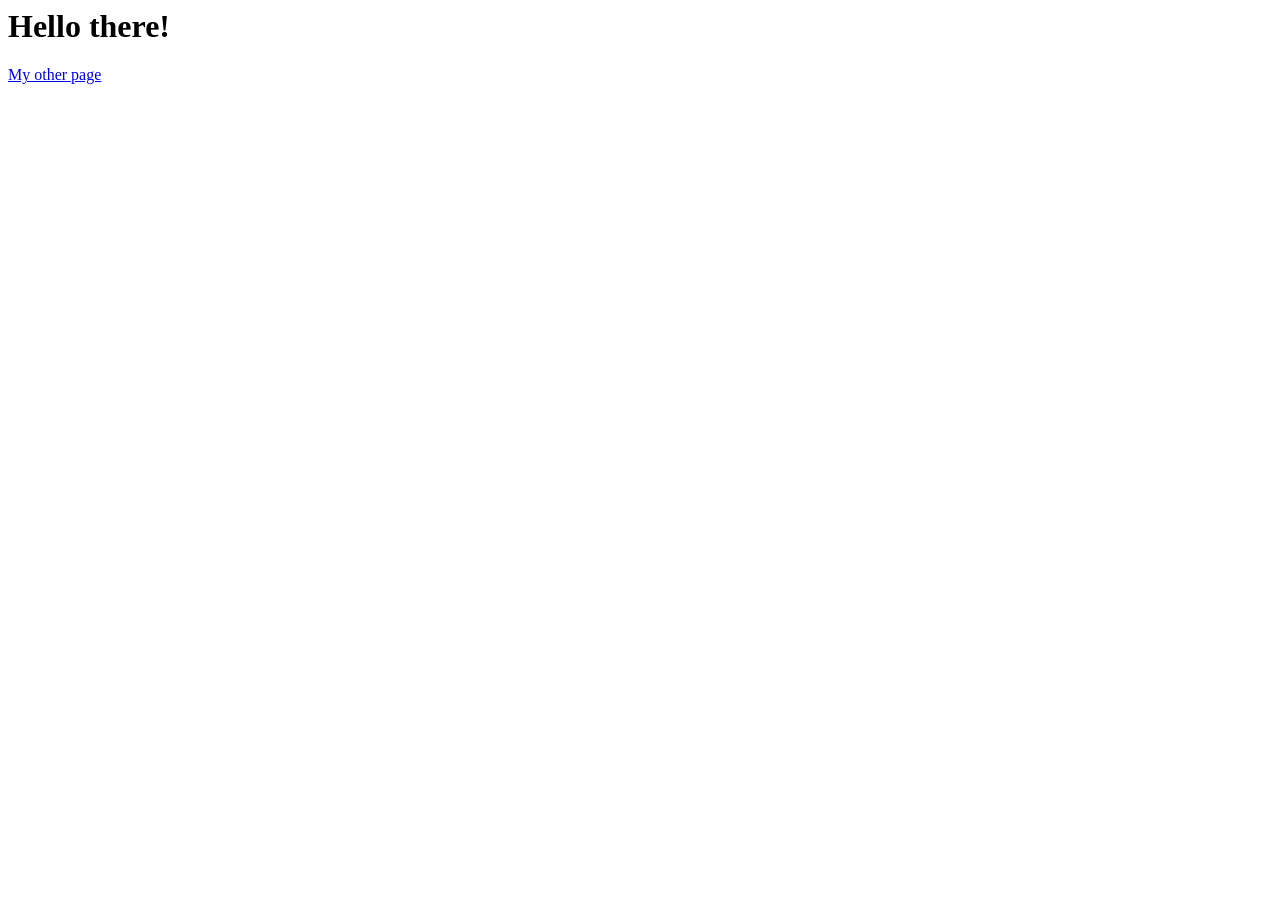
==== index.html @ 3dfb9816 "Initial commit" ====
<html>
  <head>
    <meta charset="UTF-8">
    <script src="script.js"></script>
    <!-- <link rel="stylesheet" type="text/css" href="styles.css"> -->
  </head>
  <body>
    <h1>Hello there!</h1>
    <a href="/me.html">My other page</a>
  </body>
</html>
---- styles.css ----
body {
  background: orange;
}
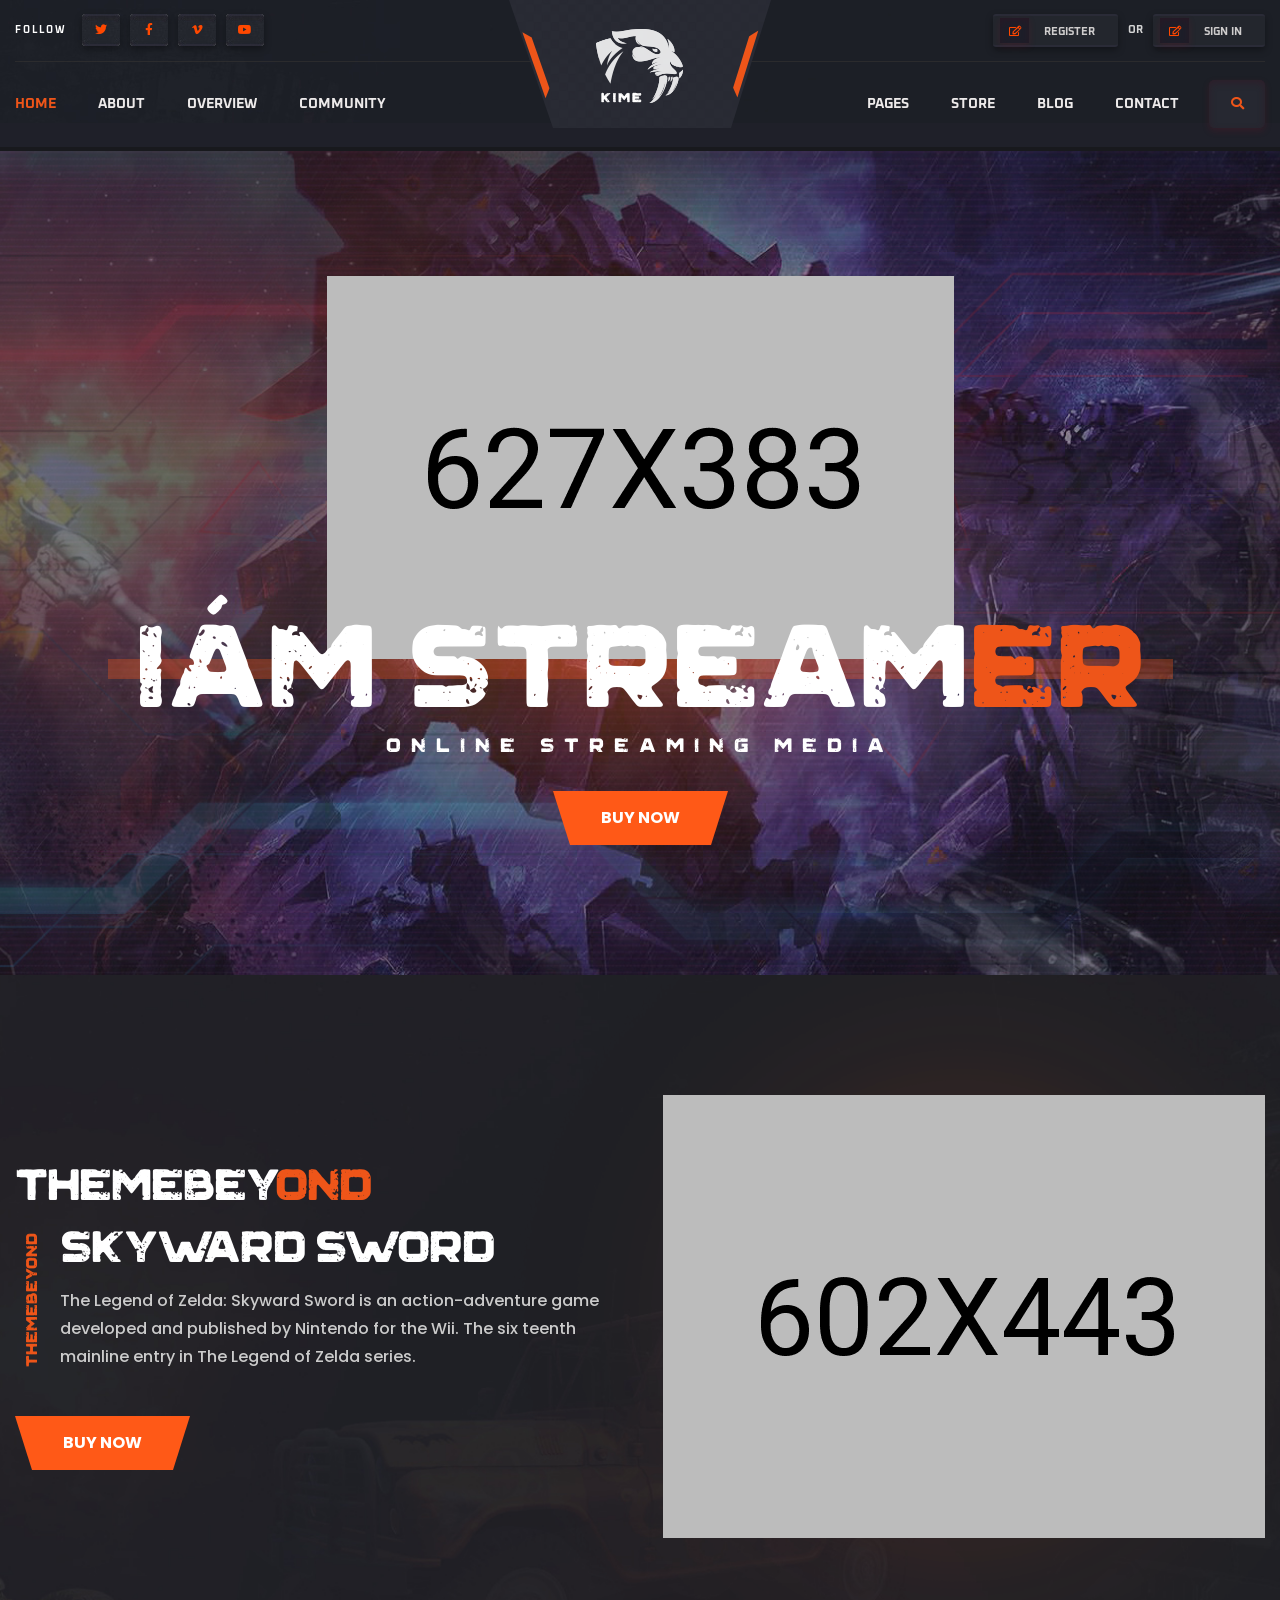
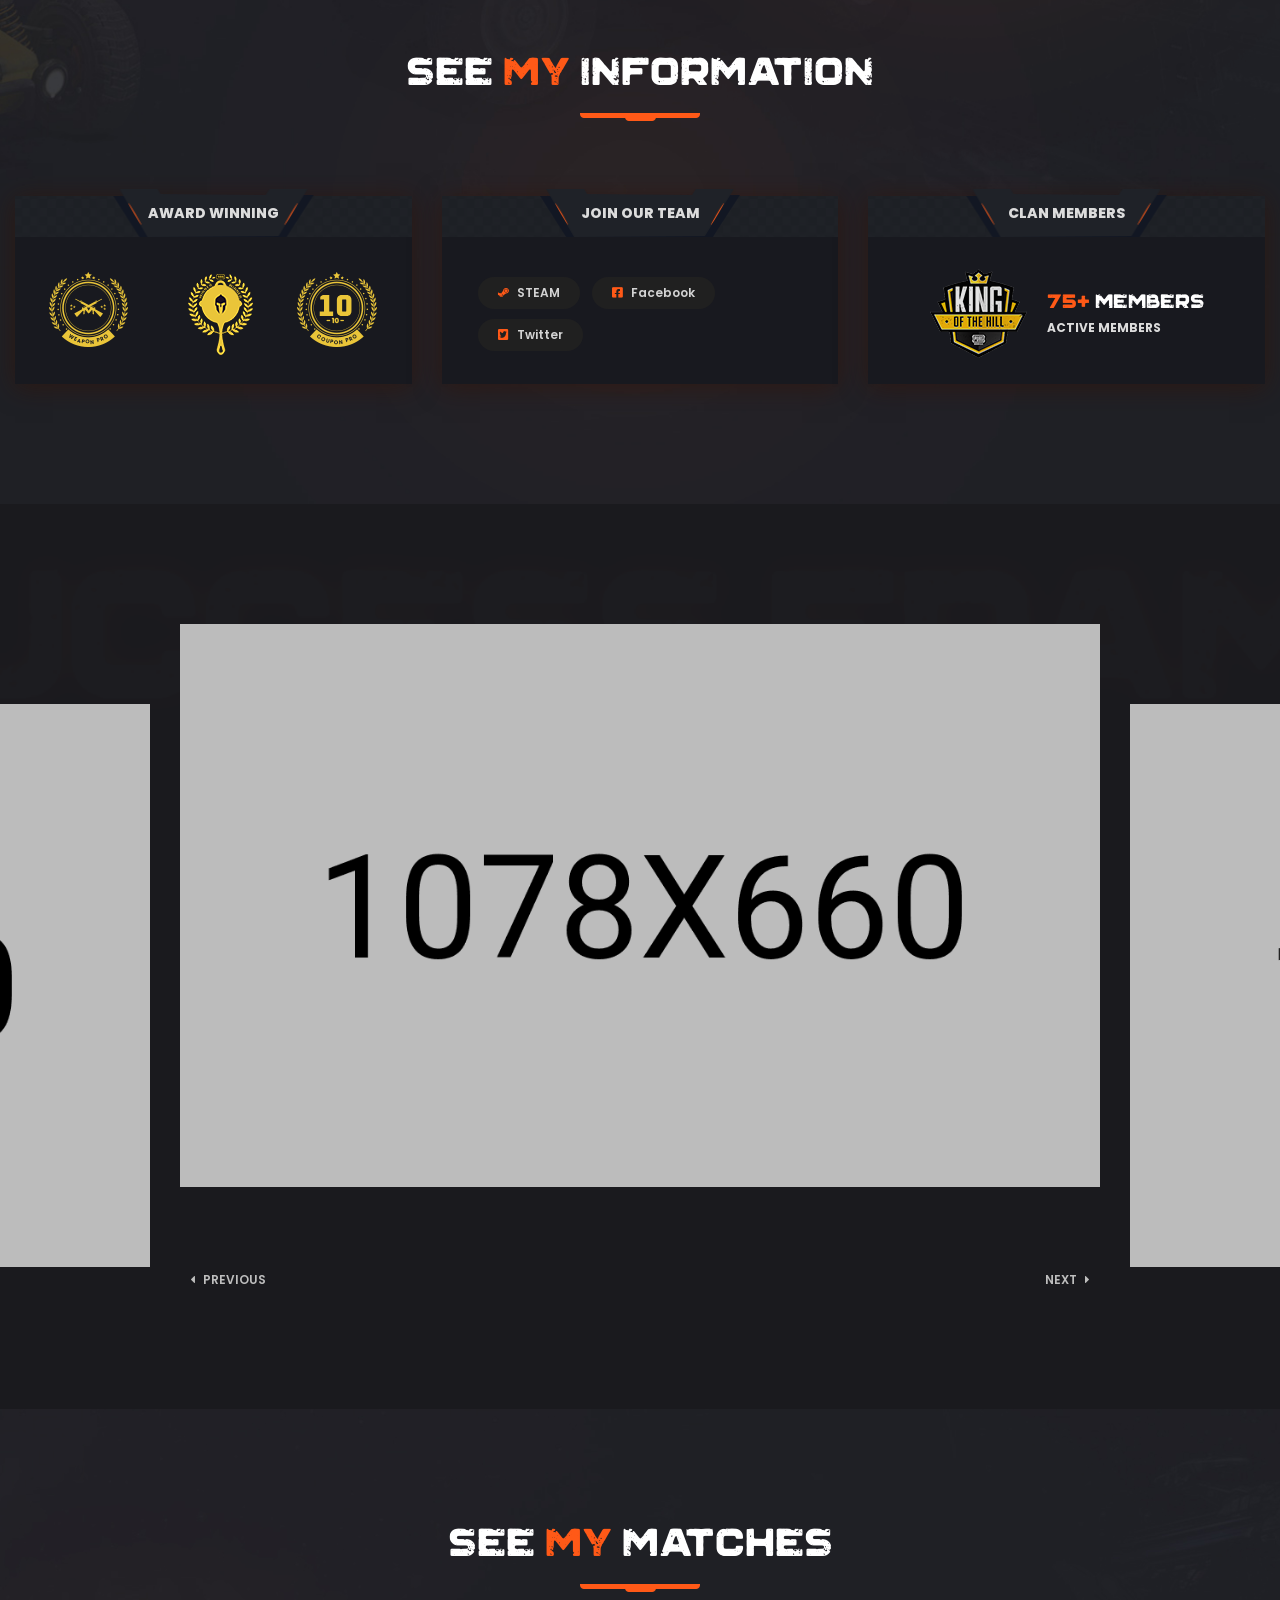
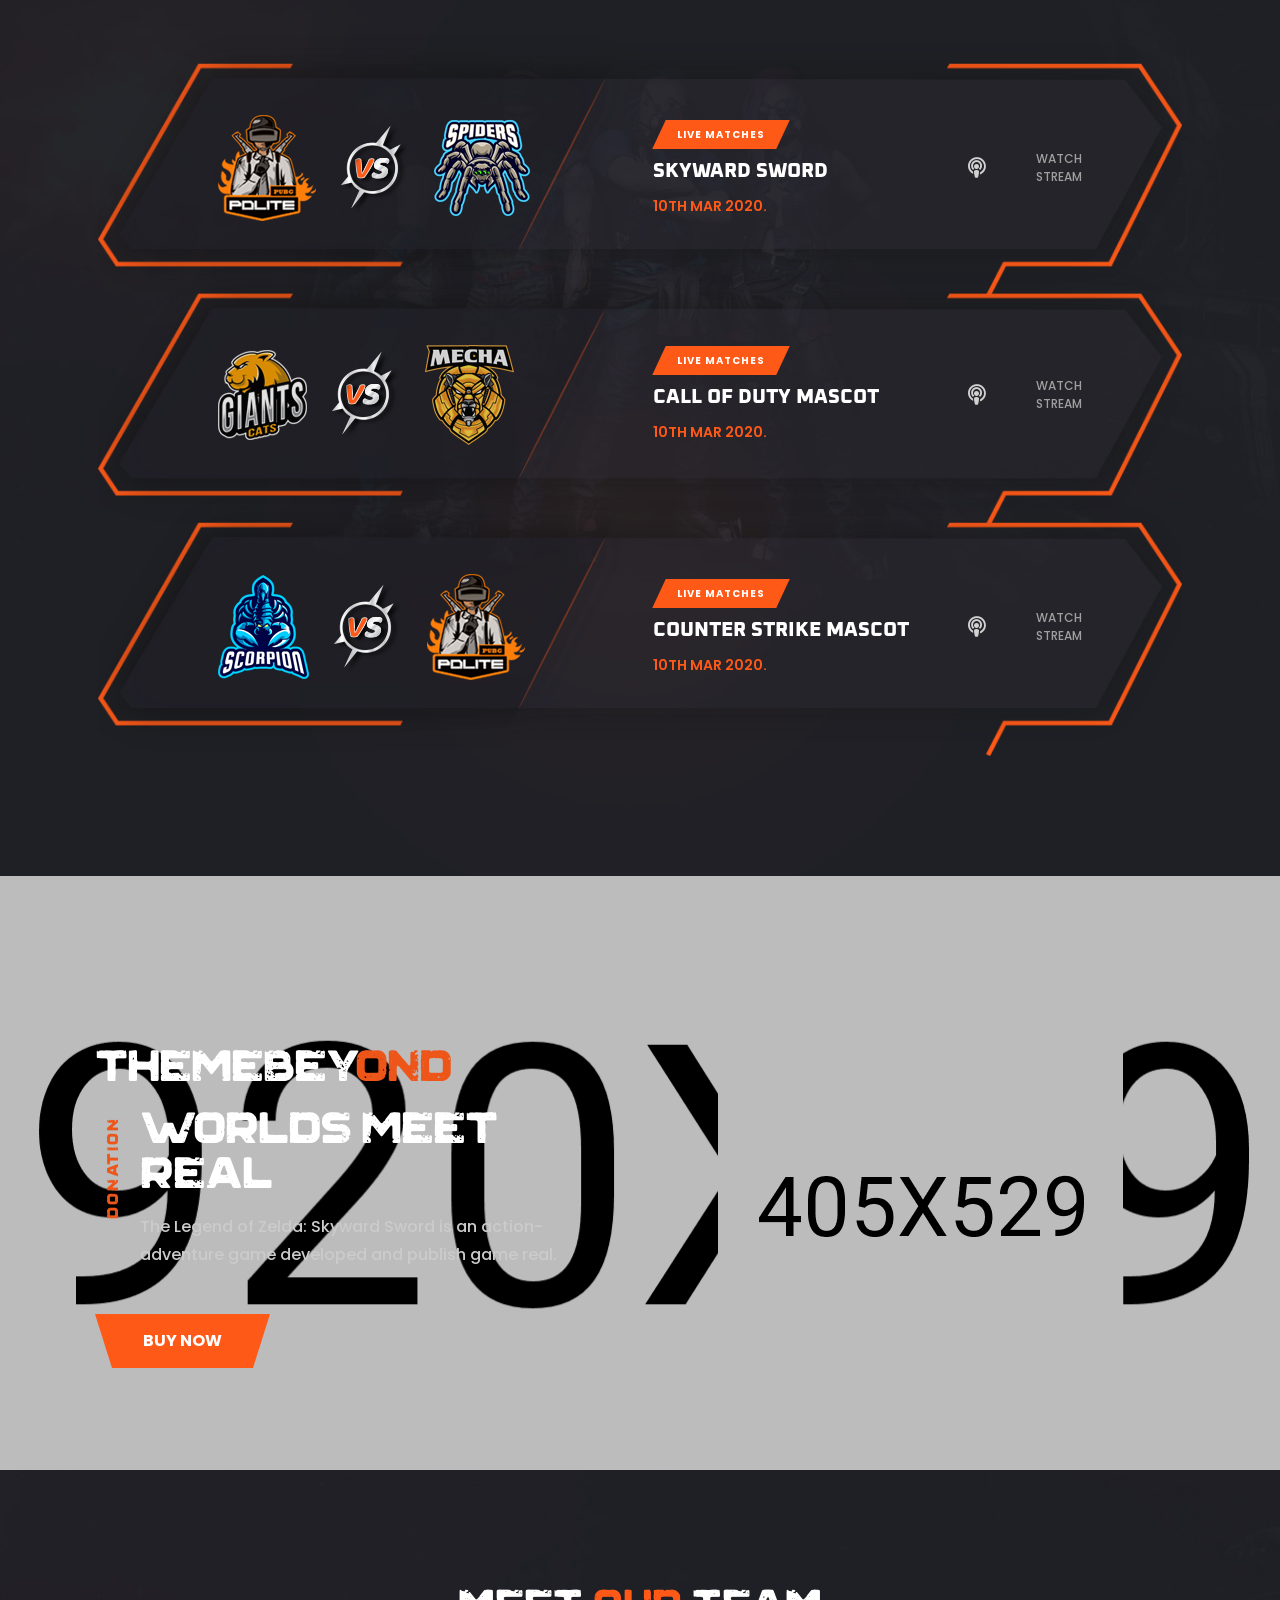
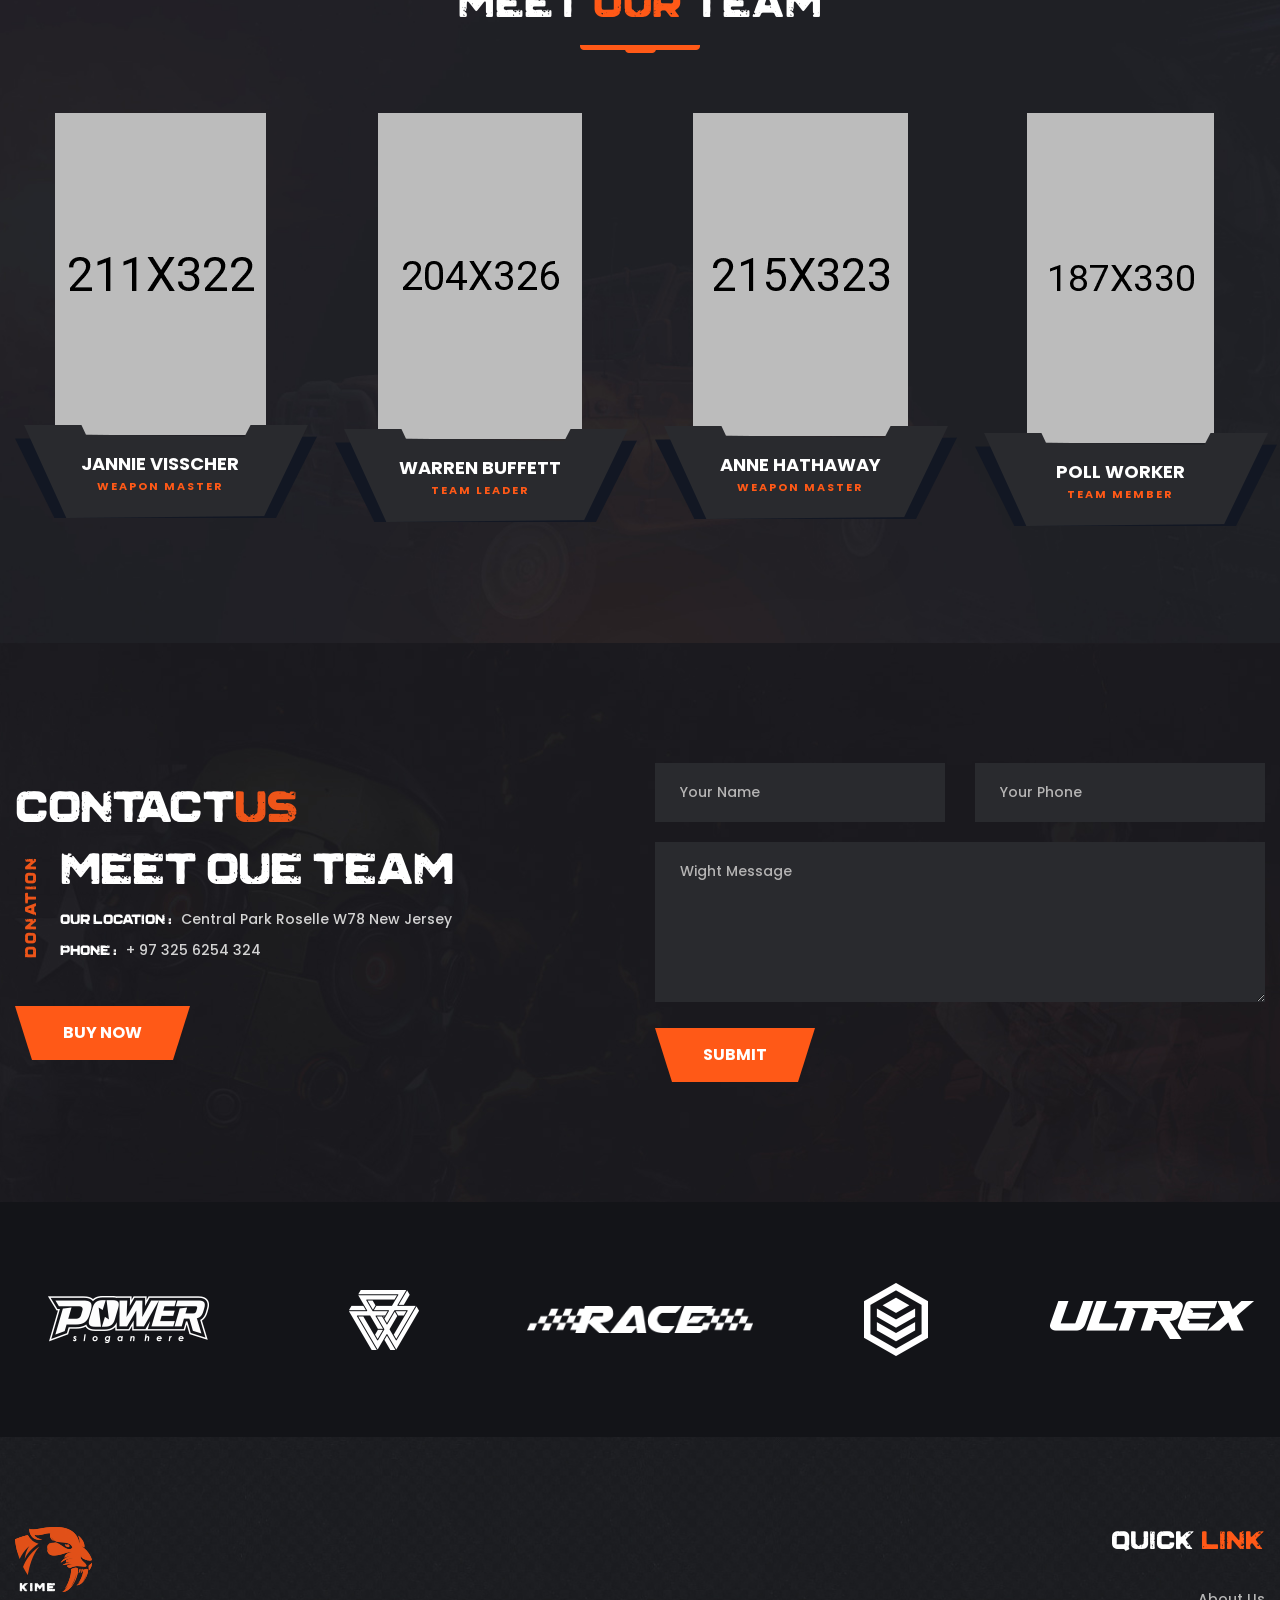
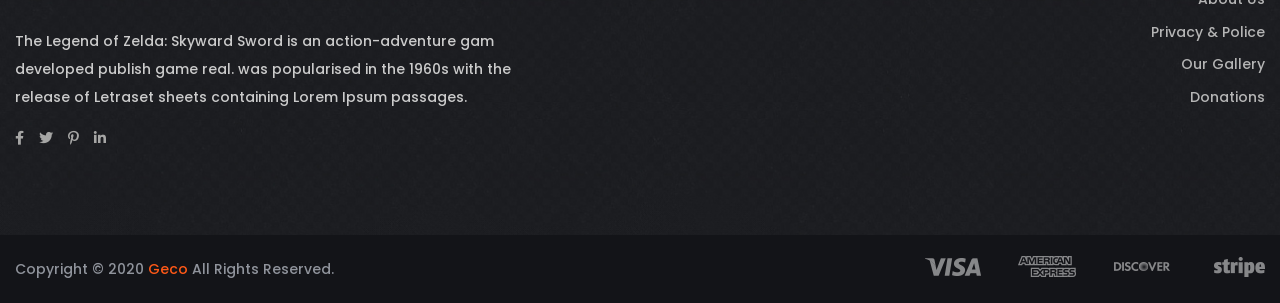
==== commit 5a8a5ac7: "1 file modified" ====
--- a/index.html
+++ b/index.html
@@ -1,11 +1,687 @@
-<html>
-  <head>
-    <meta charset="UTF-8">
-    <script src="script.js"></script>
-    <!-- <link rel="stylesheet" type="text/css" href="styles.css"> -->
-  </head>
-  <body>
-    <h1>Hello there!</h1>
-    <a href="/me.html">My other page</a>
-  </body>
-</html>+<!doctype html>
+<html class="no-js" lang="en">
+    <head>
+        <meta charset="utf-8">
+        <meta http-equiv="x-ua-compatible" content="ie=edge">
+        <title>Geco - eSports Gaming HTML5 Template</title>
+        <meta name="description" content="">
+        <meta name="viewport" content="width=device-width, initial-scale=1">
+
+		<link rel="shortcut icon" type="image/x-icon" href="img/favicon.png">
+        <!-- Place favicon.ico in the root directory -->
+
+		<!-- CSS here -->
+        <link rel="stylesheet" href="/css/bootstrap.min.css">
+        <link rel="stylesheet" href="css/animate.min.css">
+        <link rel="stylesheet" href="css/magnific-popup.css">
+        <link rel="stylesheet" href="css/fontawesome-all.min.css">
+        <link rel="stylesheet" href="css/odometer.css">
+        <link rel="stylesheet" href="css/aos.css">
+        <link rel="stylesheet" href="css/owl.carousel.min.css">
+        <link rel="stylesheet" href="css/meanmenu.css">
+        <link rel="stylesheet" href="css/slick.css">
+        <link rel="stylesheet" href="css/default.css">
+        <link rel="stylesheet" href="css/style.css">
+        <link rel="stylesheet" href="css/responsive.css">
+    </head>
+    <body>
+
+        <!-- preloader -->
+        <div id="preloader">
+            <div id="loading-center">
+                <div id="loading-center-absolute">
+                    <img src="/img/icon/preloader.svg" alt="">
+                </div>
+            </div>
+        </div>
+        <!-- preloader-end -->
+
+        <!-- header-area -->
+        <header class="third-header-bg">
+            <div class="bg"></div>
+            <div class="container custom-container">
+                <div class="header-top-area t-header-top-area d-none d-lg-block">
+                    <div class="row">
+                        <div class="col-sm-6">
+                            <div class="header-top-social">
+                                <ul>
+                                    <li>Follow</li>
+                                    <li><a href="#"><i class="fab fa-twitter"></i></a></li>
+                                    <li><a href="#"><i class="fab fa-facebook-f"></i></a></li>
+                                    <li><a href="#"><i class="fab fa-vimeo-v"></i></a></li>
+                                    <li><a href="#"><i class="fab fa-youtube"></i></a></li>
+                                </ul>
+                            </div>
+                        </div>
+                        <div class="col-sm-6">
+                            <div class="header-top-login">
+                                <ul>
+                                    <li><a href="#"><i class="far fa-edit"></i>Register</a></li>
+                                    <li class="or">or</li>
+                                    <li><a href="#"><i class="far fa-edit"></i>sign in</a></li>
+                                </ul>
+                            </div>
+                        </div>
+                    </div>
+                </div>
+            </div>
+            <div id="sticky-header">
+                <div class="container custom-container">
+                    <div class="row">
+                        <div class="col-12">
+                            <div class="main-menu menu-style-two">
+                                <nav>
+                                    <div class="logo d-block d-lg-none">
+                                        <a href="index-4.html"><img src="img/logo/logo.png" alt="Logo"></a>
+                                    </div>
+                                    <div class="navbar-wrap d-none d-lg-flex">
+                                        <ul class="left">
+                                            <li class="show"><a href="#">Home</a>
+                                                <ul class="submenu">
+                                                    <li><a href="index-2.html">Home One</a></li>
+                                                    <li class="active"><a href="index-3.html">Home Two</a></li>
+                                                    <li><a href="index-4.html">Home Three</a></li>
+                                                    <li><a href="index.html">Home Four</a></li>
+                                                    <li><a href="index-5.html">Home Five</a></li>
+                                                    <li><a href="index-6.html">Home Six</a></li>
+                                                    <li><a href="index-7.html">Home Seven</a></li>
+                                                </ul>
+                                            </li>
+                                            <li><a href="about-us.html">About</a></li>
+                                            <li><a href="game-overview.html">Overview</a></li>
+                                            <li><a href="community.html">Community</a></li>
+                                        </ul>
+                                        <div class="logo">
+                                            <a href="index-3.html"><img src="img/logo/h3_logo.png" alt="Logo"></a>
+                                        </div>
+                                        <ul class="right">
+                                            <li><a href="#">Pages</a>
+                                                <ul class="submenu">
+                                                    <li><a href="upcoming-games.html">Upcoming Games</a></li>
+                                                    <li><a href="game-single.html">Game Single</a></li>
+                                                </ul>
+                                            </li>
+                                            <li><a href="shop.html">Store</a></li>
+                                            <li><a href="#">Blog</a>
+                                                <ul class="submenu">
+                                                    <li><a href="blog.html">News Page</a></li>
+                                                    <li><a href="blog-details.html">News Details</a></li>
+                                                </ul>
+                                            </li>
+                                            <li><a href="contact.html">contact</a></li>
+                                        </ul>
+                                    </div>
+                                    <div class="header-action">
+                                        <ul>
+                                            <li class="header-search"><a href="#" data-toggle="modal" data-target="#search-modal"><i class="fas fa-search"></i></a></li>
+                                        </ul>
+                                    </div>
+                                </nav>
+                            </div>
+                            <div class="mobile-menu-wrap d-block d-lg-none">
+                                <nav>
+                                    <div id="mobile-menu" class="navbar-wrap">
+                                        <ul>
+                                            <li class="show"><a href="#">Home</a>
+                                                <ul class="submenu">
+                                                    <li><a href="index-2.html">Home One</a></li>
+                                                    <li><a href="index-3.html">Home Two</a></li>
+                                                    <li><a href="index-4.html">Home Three</a></li>
+                                                    <li><a href="index.html">Home Four</a></li>
+                                                    <li><a href="index-5.html">Home Five</a></li>
+                                                    <li><a href="index-6.html">Home Six</a></li>
+                                                    <li><a href="index-7.html">Home Seven</a></li>
+                                                </ul>
+                                            </li>
+                                            <li><a href="about-us.html">About</a></li>
+                                            <li><a href="game-overview.html">Overview</a></li>
+                                            <li><a href="community.html">Community</a></li>
+                                            <li><a href="#">Pages</a>
+                                                <ul class="submenu">
+                                                    <li><a href="upcoming-games.html">Upcoming Games</a></li>
+                                                    <li><a href="game-single.html">Game Single</a></li>
+                                                </ul>
+                                            </li>
+                                            <li><a href="shop.html">Store</a></li>
+                                            <li><a href="#">Blog</a>
+                                                <ul class="submenu">
+                                                    <li><a href="blog.html">News Page</a></li>
+                                                    <li><a href="blog-details.html">News Details</a></li>
+                                                </ul>
+                                            </li>
+                                            <li><a href="contact.html">contact</a></li>
+                                        </ul>
+                                    </div>
+                                </nav>
+                            </div>
+                            <div class="mobile-menu"></div>
+                        </div>
+                        <!-- Modal Search -->
+                        <div class="modal fade" id="search-modal" tabindex="-1" role="dialog" aria-hidden="true">
+                            <div class="modal-dialog" role="document">
+                                <div class="modal-content">
+                                    <form>
+                                        <input type="text" placeholder="Search here...">
+                                        <button><i class="fa fa-search"></i></button>
+                                    </form>
+                                </div>
+                            </div>
+                        </div>
+                    </div>
+                </div>
+            </div>
+            <div class="header-bottom-bg"></div>
+        </header>
+        <!-- header-area-end -->
+
+        <!-- main-area -->
+        <main>
+
+            <!-- slider-area -->
+            <section class="third-banner-bg">
+                <div class="container custom-container">
+                    <div class="row">
+                        <div class="col-12">
+                            <div class="third-banner-img wow bounceInDown" data-wow-delay=".2s">
+                                <img src="img/slider/third_banner_img.png" alt="">
+                            </div>
+                            <div class="third-banner-content text-center wow bounceInUp" data-wow-delay=".2s">
+                                <h2>iám stream<span>er</span></h2>
+                                <h6>online streaming media</h6>
+                                <a href="#" class="btn rotated-btn">buy Now</a>
+                            </div>
+                        </div>
+                    </div>
+                </div>
+            </section>
+            <!-- slider-area-end -->
+
+            <!-- third-about-area -->
+            <section class="third-about-area third-about-bg pt-120 pb-90">
+                <div class="container custom-container">
+                    <div class="row align-items-center">
+                        <div class="col-lg-6 order-0 order-lg-2">
+                            <div class="third-about-img text-right position-relative">
+                                <img src="img/images/third_about_img.png" class="main-img" alt="">
+                                <img src="img/images/third_about_img_shadow.png" class="shadow" alt="">
+                            </div>
+                        </div>
+                        <div class="col-lg-6">
+                            <div class="third-about-content">
+                                <div class="third-title-style">
+                                    <h2>themebey<span>ond</span></h2>
+                                    <div class="inner">
+                                        <h2>skyward sword</h2>
+                                        <h6 class="vertical-title">themebeyond</h6>
+                                        <p>The Legend of Zelda: Skyward Sword is an action-adventure game developed and published by Nintendo for the Wii. The six
+                                        teenth mainline entry in The Legend of Zelda series.</p>
+                                    </div>
+                                    <a href="#" class="btn rotated-btn">buy Now</a>
+                                </div>
+                            </div>
+                        </div>
+                    </div>
+                    <div class="see-my-info-wrap pt-110">
+                        <div class="row">
+                            <div class="col-12">
+                                <div class="third-section-title text-center mb-75">
+                                    <h2>see <span>my</span> information</h2>
+                                </div>
+                            </div>
+                        </div>
+                        <div class="row justify-content-center">
+                            <div class="col-xl-4 col-lg-6 col-sm-8">
+                                <div class="my-info-box mb-30">
+                                    <div class="my-info-box-top">
+                                        <h6>award winning</h6>
+                                        <img src="img/bg/my_info_box_hover.png" alt="" class="info-box-top-hover">
+                                    </div>
+                                    <div class="my-info-box-content">
+                                        <div class="mt-award">
+                                            <img src="img/images/about_award.png" alt="">
+                                        </div>
+                                    </div>
+                                </div>
+                            </div>
+                            <div class="col-xl-4 col-lg-6 col-sm-8">
+                                <div class="my-info-box mb-30">
+                                    <div class="my-info-box-top">
+                                        <h6>join our team</h6>
+                                        <img src="img/bg/my_info_box_hover.png" alt="" class="info-box-top-hover">
+                                    </div>
+                                    <div class="my-info-box-content">
+                                        <div class="my-info-social">
+                                            <ul>
+                                                <li><a href="#"><i class="fab fa-steam-symbol"></i> STEAM</a></li>
+                                                <li><a href="#"><i class="fab fa-facebook-square"></i> Facebook</a></li>
+                                                <li><a href="#"><i class="fab fa-twitter-square"></i> Twitter</a></li>
+                                            </ul>
+                                        </div>
+                                    </div>
+                                </div>
+                            </div>
+                            <div class="col-xl-4 col-lg-6 col-sm-8">
+                                <div class="my-info-box mb-30">
+                                    <div class="my-info-box-top">
+                                        <h6>clan members</h6>
+                                        <img src="img/bg/my_info_box_hover.png" alt="" class="info-box-top-hover">
+                                    </div>
+                                    <div class="my-info-box-content">
+                                        <div class="my-clan-wrap">
+                                            <div class="clan-logo">
+                                                <img src="img/images/clan_logo.png" alt="">
+                                            </div>
+                                            <div class="my-clan-info">
+                                                <h4><span>75+</span> members</h4>
+                                                <span>active Members</span>
+                                            </div>
+                                        </div>
+                                    </div>
+                                </div>
+                            </div>
+                        </div>
+                    </div>
+                </div>
+            </section>
+            <!-- third-about-area-end -->
+
+            <!-- game-gallery-area -->
+            <div class="game-gallery-area position-relative">
+                <div class="game-gallery-bg"></div>
+                <div class="container-fluid p-0 fix">
+                    <div class="row game-gallery-active">
+                        <div class="col-12">
+                            <div class="game-gallery-item">
+                                <img src="img/images/game_gallery_01.png" alt="">
+                            </div>
+                        </div>
+                        <div class="col-12">
+                            <div class="game-gallery-item">
+                                <img src="img/images/game_gallery_02.png" alt="">
+                            </div>
+                        </div>
+                        <div class="col-12">
+                            <div class="game-gallery-item">
+                                <img src="img/images/game_gallery_03.png" alt="">
+                            </div>
+                        </div>
+                        <div class="col-12">
+                            <div class="game-gallery-item">
+                                <img src="img/images/game_gallery_04.png" alt="">
+                            </div>
+                        </div>
+                    </div>
+                </div>
+                <div class="slider-nav"></div>
+            </div>
+            <!-- game-gallery-area-end -->
+
+            <!-- my-match-area -->
+            <section class="my-match-area my-match-bg pb-120">
+                <div class="container custom-container">
+                    <div class="row">
+                        <div class="col-12">
+                            <div class="third-section-title text-center mb-75">
+                                <h2>see <span>my</span> MATCHES</h2>
+                            </div>
+                        </div>
+                    </div>
+                    <div class="row">
+                        <div class="col-12">
+                            <div class="my-match-wrap">
+                                <div class="my-match-box-wrap wow fadeInDown" data-wow-delay=".2s">
+                                    <img src="img/bg/my_match_box.png" alt="" class="match-box-bg">
+                                    <ul>
+                                        <li>
+                                            <div class="my-match-team">
+                                                <div class="team-one">
+                                                    <a href="#"><img src="img/team/my_match_clan01.png" alt=""></a>
+                                                </div>
+                                                <div class="vs">
+                                                    <img src="img/team/match_vs02.png" alt="">
+                                                </div>
+                                                <div class="team-one">
+                                                    <a href="#"><img src="img/team/my_match_clan02.png" alt=""></a>
+                                                </div>
+                                            </div>
+                                        </li>
+                                        <li>
+                                            <div class="my-match-info">
+                                                <a href="https://www.twitch.tv/shroud" target="_blank" class="live-btn">Live MATCHES</a>
+                                                <h5>skyward sword</h5>
+                                                <span>10th Mar 2020.</span>
+                                            </div>
+                                        </li>
+                                        <li>
+                                            <a href="https://www.twitch.tv/shroud" target="_blank" class="watch-stream"><i class="fas fa-podcast"></i> watch stream</a>
+                                        </li>
+                                    </ul>
+                                </div>
+                                <div class="my-match-box-wrap wow fadeInDown" data-wow-delay=".4s">
+                                    <img src="img/bg/my_match_box.png" alt="" class="match-box-bg">
+                                    <ul>
+                                        <li>
+                                            <div class="my-match-team">
+                                                <div class="team-one">
+                                                    <a href="#"><img src="img/team/my_match_clan03.png" alt=""></a>
+                                                </div>
+                                                <div class="vs">
+                                                    <img src="img/team/match_vs02.png" alt="">
+                                                </div>
+                                                <div class="team-one">
+                                                    <a href="#"><img src="img/team/my_match_clan04.png" alt=""></a>
+                                                </div>
+                                            </div>
+                                        </li>
+                                        <li>
+                                            <div class="my-match-info">
+                                                <a href="https://www.twitch.tv/shroud" target="_blank" class="live-btn">Live MATCHES</a>
+                                                <h5>Call Of Duty Mascot</h5>
+                                                <span>10th Mar 2020.</span>
+                                            </div>
+                                        </li>
+                                        <li>
+                                            <a href="https://www.twitch.tv/shroud" target="_blank" class="watch-stream"><i class="fas fa-podcast"></i> watch stream</a>
+                                        </li>
+                                    </ul>
+                                </div>
+                                <div class="my-match-box-wrap wow fadeInDown" data-wow-delay=".6s">
+                                    <img src="img/bg/my_match_box.png" alt="" class="match-box-bg">
+                                    <ul>
+                                        <li>
+                                            <div class="my-match-team">
+                                                <div class="team-one">
+                                                    <a href="#"><img src="img/team/my_match_clan05.png" alt=""></a>
+                                                </div>
+                                                <div class="vs">
+                                                    <img src="img/team/match_vs02.png" alt="">
+                                                </div>
+                                                <div class="team-one">
+                                                    <a href="#"><img src="img/team/my_match_clan06.png" alt=""></a>
+                                                </div>
+                                            </div>
+                                        </li>
+                                        <li>
+                                            <div class="my-match-info">
+                                                <a href="https://www.twitch.tv/shroud" target="_blank" class="live-btn">Live MATCHES</a>
+                                                <h5>Counter Strike Mascot</h5>
+                                                <span>10th Mar 2020.</span>
+                                            </div>
+                                        </li>
+                                        <li>
+                                            <a href="https://www.twitch.tv/shroud" target="_blank" class="watch-stream"><i class="fas fa-podcast"></i> watch stream</a>
+                                        </li>
+                                    </ul>
+                                </div>
+                            </div>
+                        </div>
+                    </div>
+                </div>
+            </section>
+            <!-- my-match-area-end -->
+
+            <!-- donation-area -->
+            <section class="donation-area donation-bg fix pt-65">
+                <div class="container custom-container">
+                    <div class="donation-wrap">
+                        <div class="row align-items-center">
+                            <div class="col-xl-6 col-lg-7">
+                                <div class="donation-content">
+                                    <div class="third-title-style">
+                                        <h2>themebey<span>ond</span></h2>
+                                        <div class="inner">
+                                            <h2>WORLDS MEET REAL</h2>
+                                            <h6 class="vertical-title">donation</h6>
+                                            <p>The Legend of Zelda: Skyward Sword is an action-adventure game developed and publish game real.</p>
+                                        </div>
+                                        <a href="#" class="btn rotated-btn">buy Now</a>
+                                    </div>
+                                </div>
+                            </div>
+                            <div class="col-xl-6 col-lg-5">
+                                <div class="donation-img text-center">
+                                    <img src="img/images/dontaion_img.png" alt="">
+                                </div>
+                            </div>
+                        </div>
+                    </div>
+                </div>
+            </section>
+            <!-- donation-area-end -->
+
+            <!-- team-area -->
+            <section class="team-area team-bg">
+                <div class="container custom-container">
+                    <div class="row">
+                        <div class="col-12">
+                            <div class="third-section-title text-center mb-60">
+                                <h2>MEET <span>OUR</span> TEAM</h2>
+                            </div>
+                        </div>
+                    </div>
+                    <div class="row justify-content-center">
+                        <div class="col-xl-3 col-lg-4 col-md-6 col-sm-8">
+                            <div class="third-team-item text-center mb-30">
+                                <div class="third-team-img">
+                                    <img src="img/team/team_img01.png" alt="">
+                                </div>
+                                <div class="third-team-content">
+                                    <div class="main-bg"></div>
+                                    <div class="hover-bg"></div>
+                                    <h5><a href="#">Jannie Visscher</a></h5>
+                                    <span>weapon master</span>
+                                </div>
+                            </div>
+                        </div>
+                        <div class="col-xl-3 col-lg-4 col-md-6 col-sm-8">
+                            <div class="third-team-item text-center mb-30">
+                                <div class="third-team-img">
+                                    <img src="img/team/team_img02.png" alt="">
+                                </div>
+                                <div class="third-team-content">
+                                    <div class="main-bg"></div>
+                                    <div class="hover-bg"></div>
+                                    <h5><a href="#">warren buffett</a></h5>
+                                    <span>team leader</span>
+                                </div>
+                            </div>
+                        </div>
+                        <div class="col-xl-3 col-lg-4 col-md-6 col-sm-8">
+                            <div class="third-team-item text-center mb-30">
+                                <div class="third-team-img">
+                                    <img src="img/team/team_img03.png" alt="">
+                                </div>
+                                <div class="third-team-content">
+                                    <div class="main-bg"></div>
+                                    <div class="hover-bg"></div>
+                                    <h5><a href="#">anne hathaway</a></h5>
+                                    <span>weapon master</span>
+                                </div>
+                            </div>
+                        </div>
+                        <div class="col-xl-3 col-lg-4 col-md-6 col-sm-8">
+                            <div class="third-team-item text-center mb-30">
+                                <div class="third-team-img">
+                                    <img src="img/team/team_img04.png" alt="">
+                                </div>
+                                <div class="third-team-content">
+                                    <div class="main-bg"></div>
+                                    <div class="hover-bg"></div>
+                                    <h5><a href="#">poll worker</a></h5>
+                                    <span>team member</span>
+                                </div>
+                            </div>
+                        </div>
+                    </div>
+                </div>
+            </section>
+            <!-- team-area-end -->
+
+            <!-- contact-area -->
+            <section class="contact-area third-contact-bg">
+                <div class="container custom-container">
+                    <div class="row align-items-center">
+                        <div class="col-lg-6">
+                            <div class="third-contact-wrap">
+                                <div class="third-title-style">
+                                    <h2>contact<span>us</span></h2>
+                                    <div class="inner">
+                                        <h2>MEET oue team</h2>
+                                        <h6 class="vertical-title">donation</h6>
+                                        <ul>
+                                            <li><span>our location :</span> Central Park Roselle W78 New Jersey</li>
+                                            <li><span>Phone :</span> + 97 325 6254 324</li>
+                                        </ul>
+                                    </div>
+                                    <a href="#" class="btn rotated-btn">buy Now</a>
+                                </div>
+                            </div>
+                        </div>
+                        <div class="col-lg-6">
+                            <form action="#" class="third-contact-form">
+                                <div class="row">
+                                    <div class="col-sm-6">
+                                        <input type="text" placeholder="Your Name">
+                                    </div>
+                                    <div class="col-sm-6">
+                                        <input type="text" placeholder="Your Phone">
+                                    </div>
+                                </div>
+                                <textarea name="message" id="message" placeholder="Wight Message"></textarea>
+                                <button class="btn rotated-btn">submit</button>
+                            </form>
+                        </div>
+                    </div>
+                </div>
+            </section>
+            <!-- contact-area-end -->
+
+            <!-- brand-area -->
+            <div class="brand-area t-brand-bg">
+                <div class="container custom-container">
+                    <div class="row s-brand-active">
+                        <div class="col-12">
+                            <div class="t-brand-item">
+                                <img src="img/brand/t_brand_logo01.png" alt="">
+                            </div>
+                        </div>
+                        <div class="col-12">
+                            <div class="t-brand-item">
+                                <img src="img/brand/t_brand_logo02.png" alt="">
+                            </div>
+                        </div>
+                        <div class="col-12">
+                            <div class="t-brand-item">
+                                <img src="img/brand/t_brand_logo03.png" alt="">
+                            </div>
+                        </div>
+                        <div class="col-12">
+                            <div class="t-brand-item">
+                                <img src="img/brand/t_brand_logo04.png" alt="">
+                            </div>
+                        </div>
+                        <div class="col-12">
+                            <div class="t-brand-item">
+                                <img src="img/brand/t_brand_logo05.png" alt="">
+                            </div>
+                        </div>
+                        <div class="col-12">
+                            <div class="t-brand-item">
+                                <img src="img/brand/t_brand_logo03.png" alt="">
+                            </div>
+                        </div>
+                    </div>
+                </div>
+            </div>
+            <!-- brand-area-end -->
+
+        </main>
+        <!-- main-area-end -->
+
+        <!-- footer-area -->
+        <footer>
+            <div class="footer-top footer-bg third-footer-bg">
+                <div class="container custom-container">
+                    <div class="row justify-content-between">
+                        <div class="col-lg-6">
+                            <div class="footer-widget mb-50">
+                                <div class="logo mb-35">
+                                    <a href="index-3.html"><img src="img/logo/f_logo.png" alt=""></a>
+                                </div>
+                                <div class="fw-text">
+                                    <p>The Legend of Zelda: Skyward Sword is an action-adventure gam developed
+                                    publish game real. was popularised in the 1960s with the release of Letraset sheets containing Lorem Ipsum passages.</p>
+                                    <div class="fw-social">
+                                        <ul>
+                                            <li><a href="#"><i class="fab fa-facebook-f"></i></a></li>
+                                            <li><a href="#"><i class="fab fa-twitter"></i></a></li>
+                                            <li><a href="#"><i class="fab fa-pinterest-p"></i></a></li>
+                                            <li><a href="#"><i class="fab fa-linkedin-in"></i></a></li>
+                                        </ul>
+                                    </div>
+                                </div>
+                            </div>
+                        </div>
+                        <div class="col-xl-2 col-lg-3 col-md-5">
+                            <div class="footer-widget text-right mb-50">
+                                <div class="fw-title mb-35">
+                                    <h3>Quick <span>Link</span></h3>
+                                </div>
+                                <div class="fw-quick-link">
+                                    <ul>
+                                        <li><a href="#">About Us</a></li>
+                                        <li><a href="#">Privacy & Police</a></li>
+                                        <li><a href="#">Our Gallery</a></li>
+                                        <li><a href="#">Donations</a></li>
+                                    </ul>
+                                </div>
+                            </div>
+                        </div>
+                    </div>
+                </div>
+            </div>
+            <div class="copyright-wrap third-copyright-wrap">
+                <div class="container custom-container">
+                    <div class="row">
+                        <div class="col-lg-6 col-md-6">
+                            <div class="copyright-text">
+                                <p>Copyright © 2020 <a href="#">Geco</a> All Rights Reserved.</p>
+                            </div>
+                        </div>
+                        <div class="col-lg-6 col-md-6 d-none d-md-block">
+                            <div class="payment-method-img text-right">
+                                <img src="img/images/card_img.png" alt="img">
+                            </div>
+                        </div>
+                    </div>
+                </div>
+            </div>
+        </footer>
+        <!-- footer-area-end -->
+
+
+
+
+
+		<!-- JS here -->
+        <script src="js/vendor/jquery-3.4.1.min.js"></script>
+        <script src="js/popper.min.js"></script>
+        <script src="js/bootstrap.min.js"></script>
+        <script src="js/isotope.pkgd.min.js"></script>
+        <script src="js/slick.min.js"></script>
+        <script src="js/jquery.meanmenu.min.js"></script>
+        <script src="js/wow.min.js"></script>
+        <script src="js/aos.js"></script>
+        <script src="js/jquery.lettering.js"></script>
+        <script src="js/jquery.textillate.js"></script>
+        <script src="js/jquery.odometer.min.js"></script>
+        <script src="js/jquery.appear.js"></script>
+        <script src="js/owl.carousel.min.js"></script>
+        <script src="js/jquery.countdown.min.js"></script>
+        <script src="js/jquery.scrollUp.min.js"></script>
+        <script src="js/imagesloaded.pkgd.min.js"></script>
+        <script src="js/jquery.magnific-popup.min.js"></script>
+        <script src="js/plugins.js"></script>
+        <script src="js/main.js"></script>
+    </body>
+</html>
--- a/css/odometer.css
+++ b/css/odometer.css
@@ -0,0 +1,89 @@
+.odometer.odometer-auto-theme, .odometer.odometer-theme-default {
+  display: inline-block;
+  vertical-align: middle;
+  *vertical-align: auto;
+  *zoom: 1;
+  *display: inline;
+  position: relative;
+}
+.odometer.odometer-auto-theme .odometer-digit, .odometer.odometer-theme-default .odometer-digit {
+  display: inline-block;
+  vertical-align: middle;
+  *vertical-align: auto;
+  *zoom: 1;
+  *display: inline;
+  position: relative;
+}
+.odometer.odometer-auto-theme .odometer-digit .odometer-digit-spacer, .odometer.odometer-theme-default .odometer-digit .odometer-digit-spacer {
+  display: inline-block;
+  vertical-align: middle;
+  *vertical-align: auto;
+  *zoom: 1;
+  *display: inline;
+  visibility: hidden;
+}
+.odometer.odometer-auto-theme .odometer-digit .odometer-digit-inner, .odometer.odometer-theme-default .odometer-digit .odometer-digit-inner {
+  text-align: left;
+  display: block;
+  position: absolute;
+  top: 0;
+  left: 0;
+  right: 0;
+  bottom: 0;
+  overflow: hidden;
+}
+.odometer.odometer-auto-theme .odometer-digit .odometer-ribbon, .odometer.odometer-theme-default .odometer-digit .odometer-ribbon {
+  display: block;
+}
+.odometer.odometer-auto-theme .odometer-digit .odometer-ribbon-inner, .odometer.odometer-theme-default .odometer-digit .odometer-ribbon-inner {
+  display: block;
+  -webkit-backface-visibility: hidden;
+  backface-visibility: hidden;
+}
+.odometer.odometer-auto-theme .odometer-digit .odometer-value, .odometer.odometer-theme-default .odometer-digit .odometer-value {
+  display: block;
+  -webkit-transform: translateZ(0);
+  transform: translateZ(0);
+}
+.odometer.odometer-auto-theme .odometer-digit .odometer-value.odometer-last-value, .odometer.odometer-theme-default .odometer-digit .odometer-value.odometer-last-value {
+  position: absolute;
+}
+.odometer.odometer-auto-theme.odometer-animating-up .odometer-ribbon-inner, .odometer.odometer-theme-default.odometer-animating-up .odometer-ribbon-inner {
+  -webkit-transition: -webkit-transform 2s;
+  -moz-transition: -moz-transform 2s;
+  -ms-transition: -ms-transform 2s;
+  -o-transition: -o-transform 2s;
+  transition: transform 2s;
+}
+.odometer.odometer-auto-theme.odometer-animating-up.odometer-animating .odometer-ribbon-inner, .odometer.odometer-theme-default.odometer-animating-up.odometer-animating .odometer-ribbon-inner {
+  -webkit-transform: translateY(-100%);
+  -moz-transform: translateY(-100%);
+  -ms-transform: translateY(-100%);
+  -o-transform: translateY(-100%);
+  transform: translateY(-100%);
+}
+.odometer.odometer-auto-theme.odometer-animating-down .odometer-ribbon-inner, .odometer.odometer-theme-default.odometer-animating-down .odometer-ribbon-inner {
+  -webkit-transform: translateY(-100%);
+  -moz-transform: translateY(-100%);
+  -ms-transform: translateY(-100%);
+  -o-transform: translateY(-100%);
+  transform: translateY(-100%);
+}
+.odometer.odometer-auto-theme.odometer-animating-down.odometer-animating .odometer-ribbon-inner, .odometer.odometer-theme-default.odometer-animating-down.odometer-animating .odometer-ribbon-inner {
+  -webkit-transition: -webkit-transform 2s;
+  -moz-transition: -moz-transform 2s;
+  -ms-transition: -ms-transform 2s;
+  -o-transition: -o-transform 2s;
+  transition: transform 2s;
+  -webkit-transform: translateY(0);
+  -moz-transform: translateY(0);
+  -ms-transform: translateY(0);
+  -o-transform: translateY(0);
+  transform: translateY(0);
+}
+.odometer.odometer-auto-theme .odometer-value, .odometer.odometer-theme-default .odometer-value {
+  text-align: center;
+}
+.odometer-formatting-mark {
+  display: none;
+}
--- a/css/default.css
+++ b/css/default.css
@@ -0,0 +1,717 @@
+/* Deafult Margin & Padding */
+/*-- Margin Top --*/
+.mt-5 {
+	margin-top: 5px;
+}
+.mt-10 {
+	margin-top: 10px;
+}
+.mt-15 {
+	margin-top: 15px;
+}
+.mt-20 {
+	margin-top: 20px;
+}
+.mt-25 {
+	margin-top: 25px;
+}
+.mt-30 {
+	margin-top: 30px;
+}
+.mt-35 {
+	margin-top: 35px;
+}
+.mt-40 {
+	margin-top: 40px;
+}
+.mt-45 {
+	margin-top: 45px;
+}
+.mt-50 {
+	margin-top: 50px;
+}
+.mt-55 {
+	margin-top: 55px;
+}
+.mt-60 {
+	margin-top: 60px;
+}
+.mt-65 {
+	margin-top: 65px;
+}
+.mt-70 {
+	margin-top: 70px;
+}
+.mt-75 {
+	margin-top: 75px;
+}
+.mt-80 {
+	margin-top: 80px;
+}
+.mt-85 {
+	margin-top: 85px;
+}
+.mt-90 {
+	margin-top: 90px;
+}
+.mt-95 {
+	margin-top: 95px;
+}
+.mt-100 {
+	margin-top: 100px;
+}
+.mt-105 {
+	margin-top: 105px;
+}
+.mt-110 {
+	margin-top: 110px;
+}
+.mt-115 {
+	margin-top: 115px;
+}
+.mt-120 {
+	margin-top: 120px;
+}
+.mt-125 {
+	margin-top: 125px;
+}
+.mt-130 {
+	margin-top: 130px;
+}
+.mt-135 {
+	margin-top: 135px;
+}
+.mt-140 {
+	margin-top: 140px;
+}
+.mt-145 {
+	margin-top: 145px;
+}
+.mt-150 {
+	margin-top: 150px;
+}
+.mt-155 {
+	margin-top: 155px;
+}
+.mt-160 {
+	margin-top: 160px;
+}
+.mt-165 {
+	margin-top: 165px;
+}
+.mt-170 {
+	margin-top: 170px;
+}
+.mt-175 {
+	margin-top: 175px;
+}
+.mt-180 {
+	margin-top: 180px;
+}
+.mt-185 {
+	margin-top: 185px;
+}
+.mt-190 {
+	margin-top: 190px;
+}
+.mt-195 {
+	margin-top: 195px;
+}
+.mt-200 {
+	margin-top: 200px;
+}
+/*-- Margin Bottom --*/
+
+.mb-5 {
+	margin-bottom: 5px;
+}
+.mb-10 {
+	margin-bottom: 10px;
+}
+.mb-15 {
+	margin-bottom: 15px;
+}
+.mb-20 {
+	margin-bottom: 20px;
+}
+.mb-25 {
+	margin-bottom: 25px;
+}
+.mb-30 {
+	margin-bottom: 30px;
+}
+.mb-35 {
+	margin-bottom: 35px;
+}
+.mb-40 {
+	margin-bottom: 40px;
+}
+.mb-45 {
+	margin-bottom: 45px;
+}
+.mb-50 {
+	margin-bottom: 50px;
+}
+.mb-55 {
+	margin-bottom: 55px;
+}
+.mb-60 {
+	margin-bottom: 60px;
+}
+.mb-65 {
+	margin-bottom: 65px;
+}
+.mb-70 {
+	margin-bottom: 70px;
+}
+.mb-75 {
+	margin-bottom: 75px;
+}
+.mb-80 {
+	margin-bottom: 80px;
+}
+.mb-85 {
+	margin-bottom: 85px;
+}
+.mb-90 {
+	margin-bottom: 90px;
+}
+.mb-95 {
+	margin-bottom: 95px;
+}
+.mb-100 {
+	margin-bottom: 100px;
+}
+.mb-105 {
+	margin-bottom: 105px;
+}
+.mb-110 {
+	margin-bottom: 110px;
+}
+.mb-115 {
+	margin-bottom: 115px;
+}
+.mb-120 {
+	margin-bottom: 120px;
+}
+.mb-125 {
+	margin-bottom: 125px;
+}
+.mb-130 {
+	margin-bottom: 130px;
+}
+.mb-135 {
+	margin-bottom: 135px;
+}
+.mb-140 {
+	margin-bottom: 140px;
+}
+.mb-145 {
+	margin-bottom: 145px;
+}
+.mb-150 {
+	margin-bottom: 150px;
+}
+.mb-155 {
+	margin-bottom: 155px;
+}
+.mb-160 {
+	margin-bottom: 160px;
+}
+.mb-165 {
+	margin-bottom: 165px;
+}
+.mb-170 {
+	margin-bottom: 170px;
+}
+.mb-175 {
+	margin-bottom: 175px;
+}
+.mb-180 {
+	margin-bottom: 180px;
+}
+.mb-185 {
+	margin-bottom: 185px;
+}
+.mb-190 {
+	margin-bottom: 190px;
+}
+.mb-195 {
+	margin-bottom: 195px;
+}
+.mb-200 {
+	margin-bottom: 200px;
+}
+/*-- Padding Top --*/
+
+.pt-5 {
+	padding-top: 5px;
+}
+.pt-10 {
+	padding-top: 10px;
+}
+.pt-15 {
+	padding-top: 15px;
+}
+.pt-20 {
+	padding-top: 20px;
+}
+.pt-25 {
+	padding-top: 25px;
+}
+.pt-30 {
+	padding-top: 30px;
+}
+.pt-35 {
+	padding-top: 35px;
+}
+.pt-40 {
+	padding-top: 40px;
+}
+.pt-45 {
+	padding-top: 45px;
+}
+.pt-50 {
+	padding-top: 50px;
+}
+.pt-55 {
+	padding-top: 55px;
+}
+.pt-60 {
+	padding-top: 60px;
+}
+.pt-65 {
+	padding-top: 65px;
+}
+.pt-70 {
+	padding-top: 70px;
+}
+.pt-75 {
+	padding-top: 75px;
+}
+.pt-80 {
+	padding-top: 80px;
+}
+.pt-85 {
+	padding-top: 85px;
+}
+.pt-90 {
+	padding-top: 90px;
+}
+.pt-95 {
+	padding-top: 95px;
+}
+.pt-100 {
+	padding-top: 100px;
+}
+.pt-105 {
+	padding-top: 105px;
+}
+.pt-110 {
+	padding-top: 110px;
+}
+.pt-115 {
+	padding-top: 115px;
+}
+.pt-120 {
+	padding-top: 120px;
+}
+.pt-125 {
+	padding-top: 125px;
+}
+.pt-130 {
+	padding-top: 130px;
+}
+.pt-135 {
+	padding-top: 135px;
+}
+.pt-140 {
+	padding-top: 140px;
+}
+.pt-145 {
+	padding-top: 145px;
+}
+.pt-150 {
+	padding-top: 150px;
+}
+.pt-155 {
+	padding-top: 155px;
+}
+.pt-160 {
+	padding-top: 160px;
+}
+.pt-165 {
+	padding-top: 165px;
+}
+.pt-170 {
+	padding-top: 170px;
+}
+.pt-175 {
+	padding-top: 175px;
+}
+.pt-180 {
+	padding-top: 180px;
+}
+.pt-185 {
+	padding-top: 185px;
+}
+.pt-190 {
+	padding-top: 190px;
+}
+.pt-195 {
+	padding-top: 195px;
+}
+.pt-200 {
+	padding-top: 200px;
+}
+/*-- Padding Bottom --*/
+
+.pb-5 {
+	padding-bottom: 5px;
+}
+.pb-10 {
+	padding-bottom: 10px;
+}
+.pb-15 {
+	padding-bottom: 15px;
+}
+.pb-20 {
+	padding-bottom: 20px;
+}
+.pb-25 {
+	padding-bottom: 25px;
+}
+.pb-30 {
+	padding-bottom: 30px;
+}
+.pb-35 {
+	padding-bottom: 35px;
+}
+.pb-40 {
+	padding-bottom: 40px;
+}
+.pb-45 {
+	padding-bottom: 45px;
+}
+.pb-50 {
+	padding-bottom: 50px;
+}
+.pb-55 {
+	padding-bottom: 55px;
+}
+.pb-60 {
+	padding-bottom: 60px;
+}
+.pb-65 {
+	padding-bottom: 65px;
+}
+.pb-70 {
+	padding-bottom: 70px;
+}
+.pb-75 {
+	padding-bottom: 75px;
+}
+.pb-80 {
+	padding-bottom: 80px;
+}
+.pb-85 {
+	padding-bottom: 85px;
+}
+.pb-90 {
+	padding-bottom: 90px;
+}
+.pb-95 {
+	padding-bottom: 95px;
+}
+.pb-100 {
+	padding-bottom: 100px;
+}
+.pb-105 {
+	padding-bottom: 105px;
+}
+.pb-110 {
+	padding-bottom: 110px;
+}
+.pb-115 {
+	padding-bottom: 115px;
+}
+.pb-120 {
+	padding-bottom: 120px;
+}
+.pb-125 {
+	padding-bottom: 125px;
+}
+.pb-130 {
+	padding-bottom: 130px;
+}
+.pb-135 {
+	padding-bottom: 135px;
+}
+.pb-140 {
+	padding-bottom: 140px;
+}
+.pb-145 {
+	padding-bottom: 145px;
+}
+.pb-150 {
+	padding-bottom: 150px;
+}
+.pb-155 {
+	padding-bottom: 155px;
+}
+.pb-160 {
+	padding-bottom: 160px;
+}
+.pb-165 {
+	padding-bottom: 165px;
+}
+.pb-170 {
+	padding-bottom: 170px;
+}
+.pb-175 {
+	padding-bottom: 175px;
+}
+.pb-180 {
+	padding-bottom: 180px;
+}
+.pb-185 {
+	padding-bottom: 185px;
+}
+.pb-190 {
+	padding-bottom: 190px;
+}
+.pb-195 {
+	padding-bottom: 195px;
+}
+.pb-200 {
+	padding-bottom: 200px;
+}
+
+
+
+/*-- Padding Left --*/
+.pl-0 {
+	padding-left: 0px;
+}
+.pl-5 {
+	padding-left: 5px;
+}
+.pl-10 {
+	padding-left: 10px;
+}
+.pl-15 {
+	padding-left: 15px;
+}
+.pl-20{
+	padding-left: 20px;
+}
+.pl-25 {
+	padding-left: 35px;
+}
+.pl-30 {
+	padding-left: 30px;
+}
+.pl-35 {
+	padding-left: 35px;
+}
+
+.pl-35 {
+	padding-left: 35px;
+}
+
+.pl-40 {
+	padding-left: 40px;
+}
+
+.pl-45 {
+	padding-left: 45px;
+}
+
+.pl-50 {
+	padding-left: 50px;
+}
+
+.pl-55 {
+	padding-left: 55px;
+}
+
+.pl-60 {
+	padding-left: 60px;
+}
+.pl-65 {
+	padding-left: 65px;
+}
+.pl-70 {
+	padding-left: 70px;
+}
+.pl-75 {
+	padding-left: 75px;
+}
+.pl-80 {
+	padding-left: 80px;
+}
+.pl-85 {
+	padding-left: 80px;
+}
+.pl-90 {
+	padding-left: 90px;
+}
+.pl-95 {
+	padding-left: 95px;
+}
+.pl-100 {
+	padding-left: 100px;
+}
+
+
+/*-- Padding Right --*/
+.pr-0 {
+	padding-right: 0px;
+}
+.pr-5 {
+	padding-right: 5px;
+}
+.pr-10 {
+	padding-right: 10px;
+}
+.pr-15 {
+	padding-right: 15px;
+}
+.pr-20{
+	padding-right: 20px;
+}
+.pr-25 {
+	padding-right: 35px;
+}
+.pr-30 {
+	padding-right: 30px;
+}
+.pr-35 {
+	padding-right: 35px;
+}
+
+.pr-35 {
+	padding-right: 35px;
+}
+
+.pr-40 {
+	padding-right: 40px;
+}
+
+.pr-45 {
+	padding-right: 45px;
+}
+
+.pr-50 {
+	padding-right: 50px;
+}
+
+.pr-55 {
+	padding-right: 55px;
+}
+
+.pr-60 {
+	padding-right: 60px;
+}
+.pr-65 {
+	padding-right: 65px;
+}
+.pr-70 {
+	padding-right: 70px;
+}
+.pr-75 {
+	padding-right: 75px;
+}
+.pr-80 {
+	padding-right: 80px;
+}
+.pr-85 {
+	padding-right: 80px;
+}
+.pr-90 {
+	padding-right: 90px;
+}
+.pr-95 {
+	padding-right: 95px;
+}
+.pr-100 {
+	padding-right: 100px;
+}
+
+/* font weight */
+.f-700{font-weight: 700;}
+.f-600{font-weight: 600;}
+.f-500{font-weight: 500;}
+.f-400{font-weight: 400;}
+.f-300{font-weight: 300;}
+
+/* Background Color */
+
+.gray-bg {
+	background: #f6f6f6;
+}
+.lite-gray-bg {
+	background: #fafafa;
+}
+.white-bg {
+	background: #fff;
+}
+.black-bg {
+	background: #1c181e;
+}
+.theme-bg {
+	background: #222;
+}
+.primary-bg {
+	background: #f9f9f9;
+}
+/* Color */
+
+.white-color {
+	color: #fff;
+}
+.black-color {
+	color: #222;
+}
+.theme-color {
+	color: #222;
+}
+.primary-color {
+	color: #222;
+}
+/* black overlay */
+
+[data-overlay] {
+	position: relative;
+}
+[data-overlay]::before {
+	background: #000 none repeat scroll 0 0;
+	content: "";
+	height: 100%;
+	left: 0;
+	position: absolute;
+	top: 0;
+	width: 100%;
+	z-index: 1;
+}
+[data-overlay="3"]::before {
+	opacity: 0.3;
+}
+[data-overlay="4"]::before {
+	opacity: 0.4;
+}
+[data-overlay="5"]::before {
+	opacity: 0.5;
+}
+[data-overlay="6"]::before {
+	opacity: 0.6;
+}
+[data-overlay="7"]::before {
+	opacity: 0.7;
+}
+[data-overlay="8"]::before {
+	opacity: 0.8;
+}
+[data-overlay="9"]::before {
+	opacity: 0.9;
+}
--- a/css/style.css
+++ b/css/style.css
@@ -0,0 +1,6693 @@
+/*
+  Theme Name: Geco - eSports Gaming HTML5 Template.
+  Support: admin@gmail.com
+  Description: Geco - eSports Gaming HTML5 Template.
+  Version: 1.0
+*/
+
+/* CSS Index
+-----------------------------------
+
+1. Theme default css
+2. Header
+3. Search modal
+4. Breadcrumb
+5. Slider
+6. Brand
+7. Product-area
+8. About-us
+9. Game Released
+10. Game Manage
+11. Featured-Games
+12. Cta
+13. Tournament
+14. Just-gamers
+15. Features
+16. Fact
+17. Shop
+18. Upcoming-games
+19. Game-overview
+20. Blog
+21. Pagination
+22. Testimonial
+23. Community
+24. Contact
+25. Newsletter
+26. Footer
+27. Preloader
+
+*/
+
+
+
+/* 1. Theme default css */
+@import url('https://fonts.googleapis.com/css?family=Oxanium:400,500,600,700,800|Poppins:400,400i,500,500i,600,600i,700,700i&display=swap');
+@font-face {
+    font-family: 'grinddemolished';
+    src: url('../fonts/grind_demolished-webfont.woff2') format('woff2'),
+         url('../fonts/grind_demolished-webfont.woff') format('woff');
+    font-weight: normal;
+    font-style: normal;
+}
+body {
+	font-family: 'Poppins', sans-serif;
+	font-weight: normal;
+	font-style: normal;
+	font-size: 15px;
+	font-weight: 500;
+	color: #d4d4d4;
+}
+.img {
+	max-width: 100%;
+	transition: all 0.3s ease-out 0s;
+}
+.f-left {
+	float: left
+}
+.f-right {
+	float: right
+}
+.fix {
+	overflow: hidden
+}
+a,
+.button {
+	-webkit-transition: all 0.3s ease-out 0s;
+	-moz-transition: all 0.3s ease-out 0s;
+	-ms-transition: all 0.3s ease-out 0s;
+	-o-transition: all 0.3s ease-out 0s;
+	transition: all 0.3s ease-out 0s;
+}
+a:focus,
+.btn:focus,
+.button:focus {
+	text-decoration: none;
+	outline: none;
+	box-shadow: none;
+}
+a:hover,
+.portfolio-cat a:hover,
+.footer -menu li a:hover {
+	color: #2B96CC;
+	text-decoration: none;
+}
+a,
+button {
+	color: #1696e7;
+	outline: medium none;
+}
+button:focus,input:focus,input:focus,textarea,textarea:focus{outline: 0}
+.uppercase {
+	text-transform: uppercase;
+}
+.capitalize {
+	text-transform: capitalize;
+}
+h1,
+h2,
+h3,
+h4,
+h5,
+h6 {
+	font-family: 'Oxanium', cursive;
+	color: #fff;
+	margin-top: 0px;
+	font-style: normal;
+	font-weight: 800;
+	text-transform: normal;
+}
+h1 a,
+h2 a,
+h3 a,
+h4 a,
+h5 a,
+h6 a {
+	color: inherit;
+}
+h1 {
+	font-size: 40px;
+	font-weight: 500;
+}
+h2 {
+	font-size: 35px;
+}
+h3 {
+	font-size: 28px;
+}
+h4 {
+	font-size: 22px;
+}
+h5 {
+	font-size: 18px;
+}
+h6 {
+	font-size: 16px;
+}
+ul {
+	margin: 0px;
+	padding: 0px;
+}
+li {
+	list-style: none
+}
+p {
+	font-size: 15px;
+	font-weight: 500;
+	line-height: 28px;
+	color: #cbcbcb;
+	margin-bottom: 15px;
+}
+hr {
+	border-bottom: 1px solid #eceff8;
+	border-top: 0 none;
+	margin: 30px 0;
+	padding: 0;
+}
+label {
+	color: #7e7e7e;
+	cursor: pointer;
+	font-size: 14px;
+	font-weight: 400;
+}
+*::-moz-selection {
+	background: #444;
+	color: #fff;
+	text-shadow: none;
+}
+::-moz-selection {
+	background: #444;
+	color: #fff;
+	text-shadow: none;
+}
+::selection {
+	background: #444;
+	color: #fff;
+	text-shadow: none;
+}
+*::-moz-placeholder {
+	color: #555555;
+	font-size: 14px;
+	opacity: 1;
+}
+*::placeholder {
+	color: #555555;
+	font-size: 14px;
+	opacity: 1;
+}
+.theme-overlay {
+	position: relative
+}
+.theme-overlay::before {
+	background: #1696e7 none repeat scroll 0 0;
+	content: "";
+	height: 100%;
+	left: 0;
+	opacity: 0.6;
+	position: absolute;
+	top: 0;
+	width: 100%;
+}
+.separator {
+	border-top: 1px solid #f2f2f2
+}
+/* button style */
+.btn {
+	-moz-user-select: none;
+	border: medium none;
+	border-radius: 5px;
+	color: #1c1121;
+	cursor: pointer;
+	display: inline-block;
+	font-size: 15px;
+	font-weight: 700;
+	letter-spacing: 0;
+	line-height: 1;
+	margin-bottom: 0;
+	padding: 20px 44px;
+	text-align: center;
+	text-transform: uppercase;
+	touch-action: manipulation;
+	transition: all 0.3s ease 0s;
+	vertical-align: middle;
+	white-space: nowrap;
+	position: relative;
+	z-index: 1;
+}
+.btn:hover {
+	color: #1c1121;
+}
+.btn::before {
+	content: "";
+	position: absolute;
+	left: 0;
+	bottom: -5px;
+	background-image: url(../img/images/btn_overlay.png);
+	width: 100%;
+	height: 55px;
+	background-repeat: no-repeat;
+	background-size: cover;
+	border-radius: 5px;
+	z-index: -1;
+	transition: .3s linear;
+}
+.btn:hover::before {
+	bottom: 0;
+}
+.btn i {
+	margin-right: 5px;
+}
+.btn.transparent-btn {
+	border: 2px solid #9f999d;
+	background: transparent;
+	color: #fff;
+}
+.btn.transparent-btn:hover {
+	border: 2px solid #e4a101;
+	color: #1c1121;
+}
+.btn.transparent-btn::before {
+	display: none;
+}
+.btn.btn-style-two {
+	background: transparent;
+	padding: 20px 35px;
+	margin: 0 8px;
+}
+.btn.btn-style-two::before {
+	content: "";
+	position: absolute;
+	right: -13px;
+	top: 0;
+	height: 100%;
+	width: 5px;
+	transform: skewX(-16deg);
+	z-index: 1;
+	opacity: 1;
+	background-image: none;
+	bottom: 0;
+	border-radius: 0;
+	left: auto;
+	background-color: #e4a101;
+}
+.btn.btn-style-two::after {
+	content: "";
+	position: absolute;
+	right: 0;
+	top: 0;
+	height: 100%;
+	width: 100%;
+	transform: skewX(-16deg);
+	z-index: -1;
+	opacity: 1;
+	background-image: none;
+	bottom: 0;
+	border-radius: 0;
+	left: auto;
+	background-color: #e4a101;
+}
+.btn.btn-style-two:hover::before {
+	right: 0;
+}
+.breadcrumb > .active {
+	color: #888;
+}
+
+/* scrollUp */
+#scrollUp {
+	background: #E4A101;
+	height: 40px;
+	width: 40px;
+	right: 50px;
+	bottom: 50px;
+	color: #1c1121;
+	text-align: center;
+	border-radius: 0;
+	font-size: 22px;
+	line-height: 38px;
+}
+#scrollUp:hover {
+	background: #444;
+	color: #fff;
+}
+
+
+/* 2. Header */
+.header-top-area {
+	background: #1c1121;
+}
+.container-full-padding {
+	padding: 0 260px;
+}
+.s-container-full-padding {
+	padding: 0 230px;
+}
+.header-top-offer {
+	display: flex;
+	align-items: center;
+	flex-wrap: wrap;
+}
+.header-top-offer p,
+.time-count {
+	margin-bottom: 0;
+	font-size: 13px;
+	font-weight: 600;
+	color: #a5a5a5;
+}
+.header-top-offer .time-count {
+	display: none;
+}
+.header-top-offer .time-count:first-child {
+	display: block;
+}
+.header-top-offer .time-count > span {
+	display: inline-block;
+	padding: 16px 25px;
+	font-weight: 900;
+	font-size: 18px;
+	color: #1c1121;
+	position: relative;
+	z-index: 1;
+}
+.header-top-offer .time-count > span::before {
+	content: "";
+	position: absolute;
+	left: 0;
+	top: 0;
+	height: 100%;
+	width: 100%;
+	background-image: url(../img/images/offer_count_bg.png);
+	background-repeat: no-repeat;
+	background-position: center;
+	background-size: cover;
+	z-index: -1;
+}
+.header-top-right {
+	display: flex;
+	align-items: center;
+	justify-content: flex-end;
+}
+.header-social ul {
+	display: flex;
+	flex-wrap: wrap;
+}
+.header-social ul li {
+	margin-left: 15px;
+	display: inline-block;
+}
+.header-social ul li:first-child {
+	margin-left: 0;
+}
+.header-social ul li a {
+	color: #b4b0b5;
+	font-size: 13px;
+}
+.header-social ul li a:hover,
+.header-top-mail p span,
+.header-top-mail p i,
+.header-action ul li.header-search a,
+ul.minicart .cart-content a:hover,
+.navbar-wrap ul li .submenu li.active > a,
+.navbar-wrap ul li .submenu > li:hover > a,
+.minicart .del-icon > a,
+#search-modal .modal-dialog .modal-content form button,
+.slider-content h6,
+.slider-content h2 span,
+.section-title h2 span,
+.latest-games-content h4 a:hover,
+.latest-games-content h4 span,
+.latest-games-content p span,
+.latest-games-active.owl-carousel .owl-nav button:hover,
+.product-active .slick-arrow:hover,
+.testimonial-active.owl-carousel .owl-nav button:hover,
+.match-team-name a:hover,
+.coming-match-info h5 span,
+.tournament-schedule-content h3 span,
+.tournament-schedule-content h3 a:hover,
+.coming-match-time .time-count span,
+.tournament-menu button.active,
+.tournament-schedule-meta h5 span,
+.tournament-schedule-meta a,
+.product-content h4 a:hover,
+.blog-post-content h5 a:hover,
+.product-price h5,
+.product-cart-action a,
+.blog-meta ul li i,
+.testi-avatar-info span,
+.features-item .features-list-content .product-tag a,
+.features-list-content h6 a:hover,
+.newsletter-form-grp i,
+.newsletter-form button:hover,
+.fw-link ul li a:hover,
+.copyright-text p a {
+	color: #e4a101;
+}
+.header-top-action ul {
+	display: flex;
+	flex-wrap: wrap;
+	align-items: center;
+}
+.header-top-mail p {
+	margin-bottom: 0;
+	font-size: 12px;
+	color: #bcbcbc;
+}
+.header-top-mail p a {
+	color: #bcbcbc;
+}
+.header-top-action {
+	margin-left: 20px;
+}
+.header-top-action ul li:last-child {
+	margin-left: 15px;
+	overflow: hidden;
+}
+.header-top-mail p span {
+	display: inline-block;
+	margin-right: 15px;
+}
+.header-top-mail p i {
+	margin-right: 10px;
+}
+.header-user-login > a {
+	display: block;
+	background: #181719;
+	color: #edeaea;
+	font-size: 12px;
+	font-weight: 500;
+	text-transform: uppercase;
+	border-radius: 0 0 2px 2px;
+	height: 35px;
+	line-height: 35px;
+	padding: 0 18px 0 0;
+	border-top: 1px solid #e4a101;
+}
+.header-user-login > a i {
+	display: inline-block;
+	width: 40px;
+	height: 35px;
+	line-height: 35px;
+	text-align: center;
+	background-repeat: no-repeat;
+	background-size: cover;
+	margin-right: 15px;
+	color: #1c1121;
+}
+.main-header {
+	background-image: url(../img/bg/header_bg.jpg);
+	background-position: right center;
+	background-size: cover;
+	position: relative;
+}
+.main-menu nav {
+	display: flex;
+	align-items: center;
+	flex-wrap: wrap;
+	justify-content: flex-start;
+}
+.navbar-wrap {
+	display: flex;
+	flex-grow: 1;
+}
+.navbar-wrap ul {
+	display: flex;
+	flex-direction: row;
+	flex-wrap: wrap;
+	margin-left: auto;
+}
+.navbar-wrap ul li {
+	position: relative;
+}
+.navbar-wrap ul li a {
+	font-size: 14px;
+	font-weight: 700;
+	text-transform: uppercase;
+	color: #edeaea;
+	padding: 43px 26px;
+	display: block;
+	line-height: 1;
+	position: relative;
+	z-index: 1;
+	font-family: 'Oxanium', cursive;
+}
+.navbar-wrap ul li.show a::before,
+.navbar-wrap ul li a::before {
+	content: "";
+	position: absolute;
+	left: 0;
+	top: 0;
+	height: 100%;
+	width: 100%;
+	transform: skewX(-10deg);
+	z-index: -1;
+	right: 0;
+	margin: 0 auto;
+	opacity: 0;
+}
+.navbar-wrap ul li.show a::after,
+.navbar-wrap ul li.active a::after,
+.navbar-wrap ul li:hover > a::after {
+	content: "";
+	position: absolute;
+	height: 3px;
+	background: #e4a101;
+	right: 40px;
+	left: 0;
+	bottom: 0;
+}
+.navbar-wrap ul li:hover > a {
+	color: #1c1121;
+}
+.navbar-wrap ul li.show,
+.navbar-wrap ul li.show a::before,
+.navbar-wrap ul li:hover > a::before {
+	opacity: 1;
+}
+.navbar-wrap ul li.show > a {
+	color: #1c1121;
+}
+.navbar-wrap ul li.active > a::before {
+	opacity: 1;
+}
+.header-action > ul {
+	display: flex;
+	align-items: center;
+	margin-left: 20px;
+}
+.header-action > ul li {
+	position: relative;
+	margin-left: 40px;
+}
+.header-action ul li:first-child {
+	margin-left: 0;
+}
+.header-action ul li a {
+	color: #edeaea;
+	font-size: 14px;
+}
+.header-shop-cart a span {
+	position: absolute;
+	right: -13px;
+	top: -2px;
+	width: 18px;
+	height: 18px;
+	text-align: center;
+	border-radius: 50%;
+	font-size: 12px;
+	font-weight: 800;
+	line-height: 18px;
+	color: #1c1121;
+}
+.header-action ul li.header-search a {
+	width: 56px;
+	height: 48px;
+	display: block;
+	text-align: center;
+	line-height: 48px;
+	background: #111111;
+	border-radius: 5px;
+	font-size: 13px;
+	box-shadow: 0px 3px 7px 0px rgba(128, 18, 40, 0.2),inset 0px 3px 7px 0px rgba(56, 17, 33, 0.4);
+}
+.header-shop-cart ul.minicart {
+	background: #1c1121;
+	opacity: 0;
+	padding: 25px;
+	position: absolute;
+	right: -15px;
+	top: 63px;
+	transition: all 0.5s ease 0s;
+	width: 350px;
+	z-index: 9;
+	box-shadow: 0px 12px 24px 0px rgba(120, 120, 120, 0.3);
+	visibility: hidden;
+	transform: translateY(20px);
+}
+.header-shop-cart ul.minicart::before {
+	position: absolute;
+	content: '';
+	left: 0px;
+	top: -40px;
+	width: 100%;
+	height: 45px;
+	display: block;
+}
+.header-shop-cart:hover ul.minicart {
+	opacity: 1;
+	visibility: visible;
+	transform: translateY(0px);
+	z-index: 9;
+}
+.header-shop-cart .minicart > li {
+	display: block;
+	margin-bottom: 22px;
+	margin-left: 0;
+	overflow: hidden;
+	padding: 0;
+}
+.header-shop-cart .minicart .cart-img {
+	float: left;
+}
+ul.minicart .cart-img img {
+	width: 100px;
+}
+.header-shop-cart .minicart .cart-content {
+	float: left;
+	padding-left: 15px;
+	text-align: left;
+	padding-right: 25px;
+}
+.cart-content h4 {
+	color: #fff;
+	font-family: 'Poppins', sans-serif;
+	font-size: 20px;
+}
+ul.minicart .cart-content a {
+	font-size: 14px;
+	background: none;
+	font-weight: 600;
+}
+ul.minicart .cart-price span {
+	color: #747691;
+	font-size: 13px;
+	font-weight: 500;
+}
+ul.minicart .cart-price .new {
+	font-size: 14px;
+	color: #a5a5a5;
+}
+.header-shop-cart .minicart .del-icon {
+	float: right;
+	margin-top: 30px;
+}
+.minicart .del-icon > a {
+	font-size: 18px;
+}
+.total-price {
+	border-top: 1px solid #473151;
+	overflow: hidden;
+	padding-top: 25px;
+	margin-top: 10px;
+}
+.total-price span {
+	color: #a5a5a5;
+	font-weight: 500;
+}
+.header-shop-cart .minicart > li:last-child {
+	margin-bottom: 0;
+}
+.header-shop-cart .minicart .checkout-link a {
+	color: #1c1121;
+	display: block;
+	font-weight: 500;
+	padding: 16px 30px;
+	text-align: center;
+	font-size: 13px;
+	margin-bottom: 8px;
+	text-transform: uppercase;
+	letter-spacing: 2px;
+}
+.header-shop-cart .minicart .checkout-link a.red-color {
+	background: #291b35;
+	color: #fff;
+}
+.menu-style-two .navbar-wrap ul li.show a::after,
+.menu-style-two .navbar-wrap ul li:hover > a::after {
+	display: none;
+}
+.menu-style-two {
+	padding: 28px 30px;
+	border-radius: 0 0 14px 14px;
+	background-image: url(../img/bg/header_bg.jpg);
+	background-position: right center;
+	background-size: cover;
+	position: relative;
+}
+.transparent-header {
+	position: absolute;
+	left: 0;
+	top: 45px;
+	width: 100%;
+	height: auto;
+	z-index: 9;
+}
+.s-header-top-area .header-top-offer .time-count > span {
+	padding: 9px 25px;
+}
+.menu-style-two .navbar-wrap ul li a {
+	padding: 15px 23px;
+}
+.menu-style-two .navbar-wrap ul li.show a::before,
+.menu-style-two .navbar-wrap ul li a::before {
+	transform: skewX(-16deg);
+	transition: .3s linear;
+}
+.s-header-top-area {
+	background: #131014;
+}
+.navbar-wrap ul li > .submenu {
+	position: absolute;
+	z-index: 9;
+	background-color: #fff;
+	border-radius: 0;
+	border: none;
+	-webkit-box-shadow: 0px 13px 25px -12px rgba(0,0,0,0.25);
+	-moz-box-shadow: 0px 13px 25px -12px rgba(0,0,0,0.25);
+	box-shadow: 0px 13px 25px -12px rgba(0,0,0,0.25);
+	display: block;
+	left: -9px;
+	opacity: 0;
+	padding: 18px 0;
+	right: 0;
+	top: 100%;
+	visibility: hidden;
+	min-width: 230px;
+	border: 1px solid #3a2746;
+	background: #1c1421;
+	box-shadow: 0px 30px 70px 0px rgba(137,139,142,0.15);
+	margin: 0;
+	border-radius: 2px;
+	transform: scale(1 , 0);
+	transform-origin: 0 0;
+	-webkit-transition: all 0.3s ease-in-out;
+	-moz-transition: all 0.3s ease-in-out;
+	-ms-transition: all 0.3s ease-in-out;
+	-o-transition: all 0.3s ease-in-out;
+	transition: all 0.3s ease-in-out;
+}
+.navbar-wrap ul li > .submenu li {
+	margin-left: 0;
+	text-align: left;
+	display: block;
+}
+.navbar-wrap ul li > .submenu li a {
+	padding: 0 10px 0 25px;
+	line-height: 40px;
+	font-weight: 600;
+	color: #fff;
+	text-transform: uppercase;
+	-webkit-transition: all 0.3s ease-in-out;
+	-moz-transition: all 0.3s ease-in-out;
+	-ms-transition: all 0.3s ease-in-out;
+	-o-transition: all 0.3s ease-in-out;
+	transition: all 0.3s ease-in-out;
+}
+.navbar-wrap ul li:hover > .submenu {
+	opacity: 1;
+	visibility: visible;
+	transform: scale(1);
+}
+.navbar-wrap ul li > .submenu li a::before,
+.navbar-wrap ul li > .submenu li a::after {
+	display: none;
+}
+.sticky-menu {
+    left: 0;
+    margin: auto;
+    position: fixed;
+    top: 0;
+    width: 100%;
+    z-index: 99;
+    background-image: url(../img/bg/header_bg.jpg);
+    -webkit-animation: 1000ms ease-in-out 0s normal none 1 running fadeInDown;
+    animation: 1000ms ease-in-out 0s normal none 1 running fadeInDown;
+    -webkit-box-shadow: 0 10px 15px rgba(25, 25, 25, 0.1);
+    box-shadow: 0 10px 15px rgba(25, 25, 25, 0.1);
+    border-radius: 0;
+    padding: 0;
+}
+.t-header-top-area .header-top-social ul {
+    display: flex;
+    align-items: center;
+}
+.t-header-top-area .header-top-social ul li:first-child {
+    font-size: 10px;
+    text-transform: uppercase;
+    font-weight: 700;
+    color: #fff;
+    font-family: 'Oxanium', cursive;
+    line-height: 1;
+    letter-spacing: 2px;
+    margin-right: 5px;
+}
+.t-header-top-area .header-top-social ul li + li {
+	margin-left: 10px;
+}
+.t-header-top-area .header-top-social ul li a {
+    background-image: url(../img/bg/header_social_bg.jpg);
+    display: block;
+    width: 38px;
+    height: 32px;
+    text-align: center;
+    line-height: 32px;
+    border-radius: 4px;
+    box-shadow: rgb(0 0 0 / 35%) 0px 3px 7px 0px;
+    color: #ff4800;
+    font-size: 12px;
+}
+.t-header-top-area .header-top-login ul {
+    display: flex;
+    justify-content: flex-end;
+    align-items: center;
+}
+.t-header-top-area .header-top-login ul li.or {
+    margin: 0 10px;
+    font-size: 11px;
+    text-transform: uppercase;
+    font-weight: 700;
+    font-family: 'Oxanium', cursive;
+}
+.t-header-top-area .header-top-login ul li a {
+    display: block;
+    background: #23262d;
+    text-transform: uppercase;
+    color: #cfcdcd;
+    font-weight: 700;
+    font-size: 11px;
+    font-family: 'Oxanium', cursive;
+    padding: 2px 23px 2px 7px;
+    border-top: 2px solid #2a2b37;
+	border-bottom: 2px solid #2a2b37;
+	border-radius: 3px;
+  	box-shadow: rgb(0 0 0 / 35%) 0px 3px 7px 0px;
+}
+.t-header-top-area .header-top-login ul li a i {
+    width: 29px;
+    height: 25px;
+    box-shadow: 0px 3px 7px 0px rgba(128, 18, 40, 0.2), inset 0px 3px 7px 0px rgba(56, 17, 33, 0.4);
+    text-align: center;
+    line-height: 25px;
+    background: #1d1e29;
+    margin-right: 15px;
+    color: #ff4800;
+}
+.t-header-top-area .header-top-login ul li a:hover {
+	color: #ff4800;
+}
+.t-header-top-area {
+    background: transparent;
+    padding: 14px 0;
+    border-bottom: 1px solid rgb(50 49 49 / .7);
+}
+.third-header-bg {
+	position: relative;
+	z-index: 9;
+}
+.third-header-bg .bg {
+    background-image: url(../img/bg/h3_header_bg.jpg);
+    position: absolute;
+    left: 0;
+    top: 0;
+    width: 100%;
+    height: 129px;
+    background-position: center;
+    background-size: cover;
+    z-index: -1;
+}
+.third-header-bg .menu-style-two {
+    background-image: none;
+    padding: 0;
+}
+.custom-container {
+    max-width: 1330px;
+}
+.custom-container-two {
+    max-width: 1430px;
+}
+.third-header-bg .navbar-wrap ul li.show a::before,
+.third-header-bg .navbar-wrap ul li a::before {
+	display: none;
+}
+.third-header-bg .navbar-wrap ul li.show > a,
+.third-header-bg .navbar-wrap ul li:hover > a,
+.third-header-bg .navbar-wrap ul li .submenu li.active > a,
+.third-header-bg .navbar-wrap ul li .submenu li:hover > a,
+.third-header-bg .header-action ul li.header-search a,
+.third-header-bg #search-modal .modal-dialog .modal-content form button,
+.third-banner-content h2 span,
+.third-title-style h2 span,
+.third-title-style .vertical-title {
+    color: #ee5519;
+}
+.third-header-bg .menu-style-two .navbar-wrap > ul > li > a {
+    padding: 35px 0;
+}
+.third-header-bg .menu-style-two .navbar-wrap > ul > li + li {
+	margin-left: 42px;
+}
+.third-header-bg .navbar-wrap .logo {
+    position: absolute;
+    left: 50%;
+    transform: translateX(-50%);
+	top: -62px;
+	z-index: 9;
+}
+.third-header-bg .navbar-wrap ul.left {
+    margin-left: 0;
+    margin-right: auto;
+}
+.header-bottom-bg {
+    background-image: url(../img/bg/header_bottom_bg.png);
+    position: absolute;
+    left: 0;
+    bottom: -5px;
+    right: 0;
+    width: 1499px;
+    height: 28px;
+    margin: 0 auto;
+    z-index: -1;
+}
+.third-header-bg .header-action ul li.header-search a {
+    background: #262831;
+}
+.third-header-bg .navbar-wrap ul li > .submenu {
+    border: 1px solid #ee551945;
+    background: #1c1f26;
+}
+.third-header-bg .header-action > ul {
+	margin-left: 30px;
+}
+.third-header-bg .sticky-menu .navbar-wrap .logo {
+	top: 0;
+}
+.third-header-bg .sticky-menu {
+    background-image: url(../img/bg/h3_header_bg.jpg);
+}
+.header-style-four .header-top-area {
+    background-image: url(../img/bg/fourth_header_top_bg.jpg);
+    background-position: center;
+    background-size: cover;
+    padding: 22px 0;
+}
+.header-style-four .header-social {
+    display: flex;
+    align-items: center;
+    justify-content: flex-end;
+}
+.header-style-four .header-social span {
+    color: #fff;
+    font-family: 'Oxanium', cursive;
+    font-weight: 700;
+    margin-right: 15px;
+}
+.header-style-four .header-social ul li + li {
+    margin-left: 8px;
+    display: block;
+}
+.header-style-four .header-social ul li a {
+    display: block;
+    width: 35px;
+    height: 30px;
+    text-align: center;
+    line-height: 30px;
+    box-shadow: 0px 3px 5.58px 0.42px rgba(33, 34, 47, 0.27);
+    font-size: 12px;
+    color: #e9a401;
+    border: 1px solid rgb(40, 40, 46);
+    background: rgb(51, 52, 66);
+}
+.header-style-four .menu-style-two {
+    padding: 0;
+    border-radius: 0;
+    background-image: none;
+    background-position: unset;
+    background-size: cover;
+    position: relative;
+}
+.header-four-wrap {
+    background: #252634;
+    border-top: 1px solid #1e1e2a;
+	padding: 18px 0;
+	position: relative;
+}
+.header-four-wrap .menu-style-two .navbar-wrap > ul > li > a {
+    padding: 12px 23px;
+}
+.header-four-wrap .menu-style-two .navbar-wrap ul li.show a::before,
+.header-four-wrap .menu-style-two .navbar-wrap ul li a::before {
+    transform: skewX(-20deg);
+}
+.header-four-wrap .header-action ul li.header-search a {
+    width: 52px;
+    height: 46px;
+    line-height: 46px;
+    background: #252634;
+    box-shadow: 0px 3px 7px 0px rgb(0 0 0 / 20%), inset 0px 3px 7px 0px rgb(0 0 0 / 40%);
+}
+.header-four-wrap .header-shop-cart ul.minicart {
+    background: #252634;
+    top: 53px;
+}
+.header-four-wrap .header-shop-cart .minicart .checkout-link a.red-color {
+    background: #333442;
+}
+.header-four-wrap::before {
+    content: "";
+    position: absolute;
+    width: 29%;
+    background: #e9a401;
+    height: 100%;
+    top: 0;
+    clip-path: polygon(0px 0px, 91% 0px, 100% 100%, 0% 100%);
+}
+.header-four-wrap.sticky-menu {
+	position: fixed;
+	border-top: none;
+}
+
+/* 3. Search modal */
+#search-modal {
+	background-color: rgba(23,26,33,.95);
+}
+#search-modal .modal-dialog {
+	position: absolute;
+	top: 50%;
+	left: 50%;
+	-webkit-transform: translate(-50%,-50%);
+	-moz-transform: translate(-50%,-50%);
+	-ms-transform: translate(-50%,-50%);
+	-o-transform: translate(-50%,-50%);
+	transform: translate(-50%,-50%);
+	border: none;
+	outline: 0;
+	margin: 0;
+}
+#search-modal .modal-dialog .modal-content {
+	background: 0 0;
+	-webkit-box-shadow: none;
+	-moz-box-shadow: none;
+	box-shadow: none;
+	border: none;
+}
+#search-modal .modal-dialog .modal-content form {
+	width: 555px;
+	position: relative;
+}
+#search-modal .modal-dialog .modal-content form input {
+	width: 100%;
+	font-size: 36px;
+	border: none;
+	border-bottom: 3px solid rgba(255,255,255,.1);
+	background: 0 0;
+	color: #fff;
+	padding-bottom: 12px;
+	padding-right: 40px;
+}
+#search-modal .modal-dialog .modal-content form input::-moz-placeholder {
+	font-size: 35px;
+}
+#search-modal .modal-dialog .modal-content form input::placeholder {
+	font-size: 35px;
+}
+#search-modal .modal-dialog .modal-content form button {
+	position: absolute;
+	right: 0;
+	margin-bottom: 3px;
+	font-size: 30px;
+	background: 0 0;
+	border: none;
+	cursor: pointer;
+	top: 11px;
+}
+.modal-backdrop {
+	z-index: 1;
+}
+.modal-open .header-top {
+	z-index: 2;
+}
+.btn,
+.header-user-login > a i,
+.navbar-wrap ul li a::before,
+.header-shop-cart a span,
+.header-shop-cart .minicart .checkout-link a,
+.lg-tag a::before,
+.product-content .product-tag a::before,
+.tournament-menu button::before,
+.tournament-schedule-meta a:hover,
+.product-cart-action a:hover,
+.newsletter-form button,
+.footer-newsletter button,
+.transparent-btn:hover,
+.fw-title h5::before,
+.features-item .product-tag a::before,
+.shop-area.black-bg .product-cart-action a:hover,
+.latest-match-box .tournament-schedule-meta a:hover,
+.features-item .features-list-content .product-tag a:hover::before {
+	background: #e4a101;
+}
+
+/* 4. Breadcrumb */
+.breadcrumb-bg {
+	background-image: url(../img/bg/breadcrumb_bg.jpg);
+	padding-top: 275px;
+	padding-bottom: 170px;
+	background-position: center;
+	background-size: cover;
+}
+.s-breadcrumb-bg {
+	background-image: url(../img/bg/breadcrumb_bg02.jpg);
+}
+.third-breadcrumb-bg {
+	background-image: url(../img/bg/breadcrumb_bg03.jpg);
+}
+.breadcrumb-content h2 {
+	font-size: 70px;
+	text-transform: uppercase;
+	margin-bottom: 15px;
+	line-height: .8;
+}
+.breadcrumb-content .breadcrumb {
+	display: -webkit-box;
+	display: -ms-flexbox;
+	display: flex;
+	-ms-flex-wrap: wrap;
+	flex-wrap: wrap;
+	padding: 0;
+	margin-bottom: 0;
+	list-style: none;
+	background-color: transparent;
+	border-radius: 0;
+	justify-content: center;
+}
+.breadcrumb-content .breadcrumb li {
+	text-transform: uppercase;
+	font-weight: 600;
+	color: #f2a900;
+}
+.breadcrumb-content h2 span {
+	color: #f2a900;
+}
+.breadcrumb-content .breadcrumb li a {
+	color: #fff;
+}
+.breadcrumb-content .breadcrumb-item + .breadcrumb-item::before {
+	display: inline-block;
+	padding-right: .5rem;
+	padding-left: .5rem;
+	color: #fff;
+	content: "\f101";
+	font-weight: 600;
+	font-family: "Font Awesome 5 Free";
+	font-size: 12px;
+}
+.game-overview-breadcrumb .breadcrumb-content .breadcrumb {
+	justify-content: flex-start;
+	margin-bottom: 25px;
+}
+.game-overview-img {
+	margin-left: -100px;
+}
+.game-overview-status ul li {
+	display: block;
+	font-size: 14px;
+	font-weight: 600;
+	margin-bottom: 10px;
+}
+.game-overview-status ul li:last-child {
+	margin-bottom: 0;
+}
+.game-overview-status {
+	margin-bottom: 40px;
+}
+.game-overview-status ul li span {
+	min-width: 115px;
+	display: inline-block;
+	color: #fff;
+}
+.game-overview-status ul li:first-child {
+	color: #e9a301;
+}
+.game-overview-breadcrumb .breadcrumb-content h2 {
+	margin-bottom: 36px;
+}
+.game-overview-breadcrumb.breadcrumb-bg {
+	padding-top: 225px;
+	padding-bottom: 120px;
+}
+
+
+/* 5. Slider */
+.slider-bg {
+	background-image: url(../img/slider/slider_bg.jpg);
+	background-position: center;
+	background-size: cover;
+	padding: 260px 0;
+}
+.slider-content h6 {
+	font-size: 22px;
+	font-weight: 700;
+	margin-bottom: 25px;
+	font-family: 'Poppins', sans-serif;
+	text-transform: uppercase;
+	position: relative;
+	display: inline-block;
+	padding: 0 18px;
+}
+.slider-content h6::before {
+	content: "";
+	position: absolute;
+	right: 100%;
+	top: 50%;
+	display: inline-block;
+	transform: translateY(-50%);
+	width: 0;
+	height: 0;
+	border-style: solid;
+	border-width: 5px 135px 5px 0;
+	border-color: transparent #fff transparent transparent;
+}
+.slider-content h6::after {
+    content: "";
+	position: absolute;
+	left: 100%;
+	top: 50%;
+	display: inline-block;
+	transform: translateY(-50%);
+    width: 0;
+    height: 0;
+    border-style: solid;
+    border-width: 5px 0 5px 135px;
+    border-color: transparent transparent transparent #fff;
+}
+.slider-content h2 {
+	font-size: 100px;
+	font-weight: 800;
+	line-height: .9;
+	margin-bottom: 12px;
+	letter-spacing: -3px;
+	text-transform: uppercase;
+}
+.slider-content h2 .word1 > span {
+	color: #fff;
+}
+.slider-content p {
+	font-weight: 600;
+	color: #ededed;
+	width: 73%;
+	margin: 0 auto 40px;
+	font-size: 18px;
+	line-height: 1.6;
+}
+.slider-style-two {
+	background-image: url(../img/slider/slider_bg02.jpg);
+	padding: 290px 0 190px;
+	position: relative;
+	z-index: 1;
+}
+.slider-style-two .slider-content h6::before,
+.slider-style-two .slider-content h6::after {
+	display: none;
+}
+.slider-style-two .slider-content h2 {
+	font-size: 90px;
+	text-transform: capitalize;
+}
+.slider-style-two .slider-content p {
+	font-weight: 400;
+	color: #dbdbdb;
+	width: 80%;
+	margin: 0 0 45px;
+	font-size: 16px;
+	line-height: 30px;
+}
+.slider-style-two .slider-content h6 {
+	margin-bottom: 15px;
+	display: block;
+	padding: 0;
+}
+.slider-img {
+	position: absolute;
+	right: 135px;
+	bottom: 0;
+}
+.slider-img.slider-img2 {
+	right: 295px;
+	z-index: -1;
+}
+.slider-circle-shape {
+	position: absolute;
+	right: 410px;
+	bottom: 0;
+	z-index: -2;
+	opacity: .07;
+}
+.rotateme {
+  -webkit-animation-name: rotateme;
+  animation-name: rotateme;
+  -webkit-animation-duration: 50s;
+  animation-duration: 50s;
+  -webkit-animation-iteration-count: infinite;
+  animation-iteration-count: infinite;
+  -webkit-animation-timing-function: linear;
+  animation-timing-function: linear;
+}
+@keyframes rotateme {
+  from {
+    -webkit-transform: rotate(0deg);
+     transform: rotate(0deg);
+  }
+  to {
+    -webkit-transform: rotate(360deg);
+    transform: rotate(360deg);
+  }
+}
+@-webkit-keyframes rotateme {
+  from {
+    -webkit-transform: rotate(0deg);
+  }
+  to {
+    -webkit-transform: rotate(360deg);
+  }
+}
+.slider-active .slick-arrow {
+	position: absolute;
+	top: 50%;
+	left: 120px;
+	transform: translateY(-50%);
+	background: none;
+	border: none;
+	padding: 0;
+	cursor: pointer;
+	z-index: 1;
+}
+.slider-active .slick-next {
+	right: 120px;
+	left: auto;
+}
+.third-banner-bg {
+    background-image: url(../img/slider/third_banner_bg.jpg);
+    background-position: center center;
+    background-size: cover;
+    position: relative;
+    padding: 150px 0 130px;
+    margin-top: -20px;
+}
+.rotated-btn {
+    font-size: 16px;
+    background: #ff5917;
+    border-radius: 0;
+    color: #fff;
+    padding: 19px 31px;
+    margin-left: 17px;
+    margin-right: 17px;
+}
+.rotated-btn:hover {
+	color: #fff;
+}
+.rotated-btn::before {
+    background-image: none;
+    bottom: 0;
+    border-radius: 0;
+    top: 0;
+    width: 0;
+    height: 0;
+    border-top: 54px solid #ff5917;
+    left: -17px;
+	border-left: 17px solid transparent;
+	transition: all 0.3s ease 0s;
+}
+.rotated-btn::after {
+	content: "";
+	position: absolute;
+    bottom: 0;
+    border-radius: 0;
+    top: 0;
+    width: 0;
+    height: 0;
+    border-top: 54px solid #ff5917;
+    right: -17px;
+	border-right: 17px solid transparent;
+	transition: all 0.3s ease 0s;
+}
+.rotated-btn:hover {
+	background: #2a2a32;
+}
+.rotated-btn:hover::before {
+	border-top-color: #2a2a32;
+}
+.rotated-btn:hover::after {
+	border-top-color: #2a2a32;
+}
+.third-banner-content h2 {
+    font-size: 120px;
+    text-transform: uppercase;
+    line-height: .8;
+    font-family: 'grinddemolished';
+    font-weight: normal;
+    margin-bottom: 14px;
+}
+.third-banner-content h6 {
+    text-transform: uppercase;
+    font-family: 'grinddemolished';
+    font-weight: normal;
+    letter-spacing: 10px;
+    line-height: 1.6;
+    font-size: 20px;
+    margin-bottom: 30px;
+}
+.third-banner-img {
+    text-align: center;
+	margin-bottom: -40px;
+	position: relative;
+	z-index: 1;
+}
+.third-banner-img::after {
+    content: "";
+    position: absolute;
+    left: 0;
+    bottom: -20px;
+    height: 20px;
+    width: 1065px;
+    background: #ee5519;
+    margin: 0 auto;
+	right: 0;
+	opacity: .35;
+}
+.third-banner-content {
+    position: relative;
+    z-index: 1;
+}
+.home-four-slider .slider-bg {
+    background-image: url(../img/slider/fourth_banner_bg.jpg);
+    background-position: center;
+    background-size: cover;
+    padding: 205px 0 205px;
+}
+.home-four-slider .custom-container-two {
+	position: relative;
+}
+.home-four-slider .slider-img {
+    position: absolute;
+    top: 50%;
+    transform: translateY(-50%);
+	right: 0;
+	bottom: auto;
+}
+
+/* 6. Brand */
+.brand-bg {
+	background-image: url(../img/bg/brand_bg.jpg);
+	background-position: center;
+	background-size: cover;
+	padding: 60px 0;
+	position: relative;
+}
+.brand-item {
+	text-align: center;
+	display: flex;
+	align-items: center;
+	justify-content: center;
+	height: 82px;
+}
+.brand-item img {
+	display: inline-block;
+}
+.slick-slide:focus {
+	outline: none;
+}
+.t-brand-bg {
+    background: #131418;
+    padding: 80px 0;
+}
+.t-brand-item {
+    min-height: 75px;
+    display: flex;
+    align-items: center;
+    justify-content: center;
+}
+.t-brand-item img {
+	max-width: 100%;
+}
+.home-four-brand.brand-bg {
+	background-image: url(../img/bg/s_brand_bg.jpg);
+}
+
+/* area-bg */
+.area-bg-one {
+	background-image: url(../img/bg/area_bg01.jpg);
+	background-position: center;
+	background-size: cover;
+}
+.area-bg-two {
+	background-image: url(../img/bg/area_bg02.jpg);
+	background-position: center;
+	background-size: cover;
+	padding-bottom: 55px;
+}
+.home-four-area-bg {
+	position: relative;
+}
+.home-four-area-bg .bg {
+    background-image: url(../img/bg/home_four_area_bg.png);
+    position: absolute;
+    left: 0;
+    top: 0;
+    width: 100%;
+    height: 1390px;
+    background-position: bottom center;
+    background-size: cover;
+}
+
+/* 7. Product-area */
+.section-title > span {
+	display: block;
+	line-height: 1;
+	font-size: 14px;
+	font-weight: 700;
+	color: #c8c8c8;
+	margin-bottom: 15px;
+	text-transform: uppercase;
+}
+.section-title h2 {
+	font-size: 45px;
+	font-weight: 800;
+	margin-bottom: 0;
+	line-height: 1;
+	letter-spacing: -2px;
+}
+.latest-games-items {
+	position: relative;
+	box-shadow: 0px 5px 12.09px 0.91px rgba(0, 0, 0, 0.35);
+}
+.latest-games-thumb img {
+	width: 100%;
+}
+.latest-games-content {
+	position: absolute;
+	left: 0;
+	bottom: 0;
+	background-color: rgba(23, 13, 28, 0.929);
+	box-shadow: 0px 5px 12.09px 0.91px rgba(0, 0, 0, 0.35);
+	width: 100%;
+	padding: 35px 30px;
+	z-index: 1;
+}
+.lg-tag {
+	position: absolute;
+	left: 30px;
+	top: -30px;
+	z-index: 1;
+}
+.lg-tag a,
+.product-content .product-tag a,
+.features-item .product-tag a {
+	font-size: 12px;
+	font-weight: 800;
+	text-transform: uppercase;
+	color: #1c1121;
+	height: 30px;
+	line-height: 30px;
+	display: block;
+	padding: 0 20px;
+}
+.lg-tag a::before,
+.product-content .product-tag a::before,
+.features-item .product-tag a::before {
+	content: "";
+	position: absolute;
+	left: 0;
+	top: 0;
+	height: 100%;
+	width: 100%;
+	transform: skewX(-10deg);
+	z-index: -1;
+	right: 0;
+	margin: 0 auto;
+	-webkit-transition: all 0.3s ease-out 0s;
+	-moz-transition: all 0.3s ease-out 0s;
+	-ms-transition: all 0.3s ease-out 0s;
+	-o-transition: all 0.3s ease-out 0s;
+	transition: all 0.3s ease-out 0s;
+}
+.latest-games-content h4 {
+	font-size: 22px;
+	margin-bottom: 13px;
+	line-height: 1;
+}
+.latest-games-content p {
+	line-height: 1;
+	margin-bottom: 0;
+	color: #c9c9c9;
+	text-transform: capitalize;
+	font-weight: 600;
+	font-size: 13px;
+}
+.latest-games-active.owl-carousel .owl-nav,
+.testimonial-active.owl-carousel .owl-nav {
+	position: absolute;
+	right: 0;
+	top: -85px;
+	z-index: 1;
+}
+.latest-games-active.owl-carousel .owl-nav button,
+.testimonial-active.owl-carousel .owl-nav button {
+	width: 37px;
+	height: 33px;
+	color: #bebac0;
+	border: 3px solid #bebac0;
+	display: inline-block;
+	transition: .3s linear;
+}
+.latest-games-active.owl-carousel .owl-nav button.owl-next,
+.testimonial-active.owl-carousel .owl-nav button.owl-next {
+	margin-left: 10px;
+}
+.latest-games-active.owl-carousel .owl-nav button:hover,
+.product-active .slick-arrow:hover,
+.testimonial-active.owl-carousel .owl-nav button:hover {
+	border-color: #e4a101;
+}
+.home-four-title h2 {
+	text-transform: uppercase;
+	font-size: 36px;
+	letter-spacing: 0;
+}
+.home-four-title.black-title h2 {
+	color: #1c1121;
+}
+.home-four-latest-games .latest-games-content h4 {
+    font-size: 20px;
+    text-transform: uppercase;
+}
+
+/* 8. About-us */
+.about-img {
+	padding: 15px;
+	background-color: rgba(245, 58, 7, 0);
+	box-shadow: 0px 5px 12.09px 0.91px rgba(0, 0, 0, 0.23);
+	position: relative;
+}
+.about-img > img {
+	width: 100%;
+	box-shadow: 0px 5px 12.09px 0.91px rgba(0, 0, 0, 0.23);
+	border-radius: 6px;
+}
+.about-img .popup-video {
+	position: absolute;
+	left: 50%;
+	top: 50%;
+	transform: translate(-50%,-50%);
+	z-index: 1;
+}
+.title-style-two,
+.title-style-three {
+	padding-bottom: 35px;
+	position: relative;
+}
+.title-style-two::before,
+.title-style-three::before {
+	content: "";
+	position: absolute;
+	left: 0;
+	bottom: 0;
+	background-image: url(../img/images/title_bar.png);
+	width: 270px;
+	height: 13px;
+	background-repeat: no-repeat;
+}
+.title-style-three::before {
+	background-image: url(../img/images/title_bar02.png);
+}
+.title-style-three h2 {
+	color: #1c1121;
+	text-transform: uppercase;
+	font-size: 36px;
+	margin-bottom: 10px;
+}
+.title-style-three p {
+	color: #6c6c6c;
+	margin-bottom: 0;
+}
+.about-content {
+	padding-right: 70px;
+}
+.about-content p:first-child {
+	margin-bottom: 20px;
+}
+.about-content p:nth-child(2) {
+	margin-bottom: 55px;
+}
+.inner-about-area .title-style-three {
+	padding-bottom: 30px;
+}
+.inner-about-area .title-style-three h2 {
+	margin-bottom: 0;
+}
+.inner-about-content h5 {
+	font-size: 22px;
+	color: #f2a900;
+	margin-bottom: 20px;
+}
+.inner-about-content p {
+	color: #6c6c6c;
+	margin-bottom: 12px;
+}
+.inner-about-content p:nth-child(3) {
+	margin-bottom: 35px;
+}
+.inner-about-img img {
+	margin-left: 115px;
+}
+.inner-about-img img:nth-child(2) {
+	margin-left: 10px;
+	margin-top: -315px;
+	box-shadow: 0px 2px 21px 0px rgba(17, 8, 23, 0.1);
+	border-radius: 10px;
+}
+.inner-about-img img:nth-child(3) {
+	margin-top: -200px;
+	margin-left: -65px;
+}
+.inner-about-area {
+	position: relative;
+	padding-bottom: 120px;
+	padding-top: 105px;
+}
+.inner-about-shape {
+	position: absolute;
+	left: 50%;
+	top: 50%;
+	transform: translate(-50%,-50%);
+	z-index: -1;
+}
+.third-about-bg {
+    background-image: url(../img/bg/third_about_bg.jpg);
+    background-position: center;
+	background-size: cover;
+	position: relative;
+	overflow: hidden;
+	z-index: 1;
+}
+.third-about-img .shadow {
+    position: absolute;
+    left: 50%;
+    top: 50%;
+    transform: translate(-50%, -50%);
+    z-index: -1;
+}
+.third-title-style h2 {
+    font-family: 'grinddemolished';
+    text-transform: uppercase;
+    font-weight: normal;
+    font-size: 45px;
+    line-height: 1;
+	margin-bottom: 17px;
+	letter-spacing: -1px;
+}
+.third-title-style .inner {
+    padding-left: 45px;
+    position: relative;
+    margin-bottom: 45px;
+}
+.third-title-style .vertical-title {
+    font-family: 'grinddemolished';
+    text-transform: uppercase;
+    font-weight: normal;
+    font-size: 16px;
+    position: absolute;
+    transform: rotate(-90deg);
+    left: -50px;
+    margin-bottom: 0;
+    top: 65px;
+}
+.third-title-style .inner p {
+    font-size: 16px;
+    margin-bottom: 0;
+}
+.my-info-box {
+    text-align: center;
+}
+.third-section-title h2 {
+    font-size: 40px;
+    text-transform: uppercase;
+    font-family: 'grinddemolished';
+    font-weight: normal;
+    margin-bottom: 0;
+}
+.third-section-title h2 span {
+	color: #ff5917;
+}
+.third-section-title {
+    padding-bottom: 25px;
+    position: relative;
+}
+.third-section-title::after {
+    content: "";
+    position: absolute;
+    left: 0;
+    right: 0;
+    bottom: 0;
+    background-image: url(../img/images/section_line.png);
+    width: 120px;
+    height: 8px;
+    margin: 0 auto;
+}
+.my-info-box {
+    text-align: center;
+    background: #18191f;
+    box-shadow: 0px 3px 24px 0px rgba(55, 17, 2, 0.52);
+    position: relative;
+}
+.my-info-box-top {
+    background-image: url(../img/bg/my_info_box_bg.png);
+    min-height: 48px;
+    width: 100%;
+    background-position: center;
+    position: relative;
+	display: inline-block;
+	z-index: 1;
+    margin-top: -7px;
+}
+.my-info-box-top h6 {
+    font-size: 14px;
+    text-transform: uppercase;
+    margin-bottom: 0;
+    color: #dcdcdc;
+    position: absolute;
+    left: 50%;
+    top: 50%;
+    transform: translate(-50%, -50%);
+	font-family: 'Poppins', sans-serif;
+	transition: .3s linear;
+}
+.my-info-box-content {
+    min-height: 140px;
+    display: flex;
+    align-items: center;
+    justify-content: center;
+    padding: 25px 30px;
+}
+.mt-award img {
+    max-width: 100%;
+}
+.my-info-box-top .info-box-top-hover {
+    position: absolute;
+    left: 50%;
+    top: 50%;
+    transform: translate(-50%, -50%);
+    transition: .3s linear;
+    opacity: 0;
+    z-index: -1;
+}
+.my-info-box:hover .my-info-box-top .info-box-top-hover {
+	opacity: 1;
+}
+.my-info-box:hover .my-info-box-top h6 {
+	color: #fff;
+}
+.my-info-social ul {
+    display: flex;
+    align-items: center;
+    flex-wrap: wrap;
+}
+.my-info-social ul li {
+    margin: 5px 6px;
+}
+.my-info-social ul li a {
+    display: block;
+    background: #202020;
+    padding: 10px 20px;
+    line-height: 1;
+    color: #d3d3d3;
+	font-size: 12px;
+	font-weight: 600;
+    border-radius: 30px;
+}
+.my-info-social ul li a i {
+	margin-right: 5px;
+	color: #ff5917;
+	font-weight: 400;
+}
+.my-clan-wrap {
+    display: flex;
+    align-items: center;
+}
+.clan-logo {
+    margin-right: 20px;
+}
+.my-clan-info {
+    text-align: left;
+}
+.my-clan-info h4 {
+    font-size: 20px;
+    text-transform: uppercase;
+    font-family: 'grinddemolished';
+    font-weight: normal;
+    line-height: 1;
+    margin-bottom: 8px;
+}
+.my-clan-info > span {
+    display: block;
+    text-transform: uppercase;
+    color: #dcdcdc;
+    font-size: 12px;
+    font-weight: 700;
+}
+.my-clan-info h4 span {
+	color: #ff5917;
+}
+
+/* Live-match */
+.home-four-title.text-center h2 {
+	position: relative;
+}
+.home-four-title.text-center h2::after {
+    content: "";
+    display: block;
+    background-image: url(../img/images/title_bar04.png);
+    width: 126px;
+    height: 13px;
+    margin: 17px auto 0;
+}
+.live-match-wrap {
+	position: relative;
+}
+.live-match-wrap > img {
+    max-width: 100%;
+	border-radius: 5px;
+	box-shadow: 0px 5px 12.09px 0.91px rgba(1, 31, 87, 0.19);
+}
+.live-match-wrap .popup-video {
+    position: absolute;
+    left: 50%;
+    top: 50%;
+    transform: translate(-50%, -50%);
+    z-index: 1;
+}
+.live-match-time > span {
+    display: block;
+    max-width: 264px;
+    background: #e8a301;
+    color: #fff;
+    text-transform: uppercase;
+    padding: 4px 20px;
+    font-size: 14px;
+    font-weight: 700;
+    letter-spacing: 2px;
+    margin: 0 auto 80px;
+}
+.live-match-time .time {
+    font-size: 70px;
+    color: #1c1121;
+    line-height: 1;
+    margin-bottom: 0;
+    font-family: 'Poppins', sans-serif;
+    padding: 0 50px;
+    display: inline-block;
+    position: relative;
+}
+.live-match-time .time::before,
+.live-match-time .time::after {
+    content: "";
+    position: absolute;
+    left: -50px;
+    top: 50%;
+    transform: translateY(-50%);
+    width: 52px;
+    height: 1px;
+    background: #d3d1d1;
+}
+.live-match-time .time::after {
+	right: -50px;
+	left: auto;
+}
+.live-match-time .live-overlay-text {
+    font-size: 378px;
+    text-transform: uppercase;
+    color: #f6f5f5;
+    font-weight: 700;
+    letter-spacing: -25px;
+    position: absolute;
+    top: 0;
+    line-height: .8;
+    margin-bottom: 0;
+    z-index: -1;
+    left: 50%;
+    transform: translateX(-50%);
+}
+.live-match-team {
+	position: relative;
+}
+.live-match-team::before {
+    content: "";
+    position: absolute;
+    background-image: url(../img/images/dots.png);
+    width: 566px;
+    height: 560px;
+    right: 35px;
+    top: -140px;
+    z-index: -1;
+}
+.live-match-team.right::before {
+	left: 35px;
+	right: auto;
+}
+.live-match-team.right {
+    text-align: right;
+}
+
+/* 9. Game Released */
+.released-game-item {
+	display: flex;
+	align-items: center;
+	background: #fff;
+	box-shadow: 0px 1px 13px 0px rgba(128, 18, 40, 0.1);
+	position: relative;
+	z-index: 1;
+	padding: 20px 20px 20px;
+	margin: 50px 0;
+}
+.released-game-img {
+	margin-right: 35px;
+	position: relative;
+	z-index: 2;
+}
+.released-game-item-bg {
+	background-image: url(../img/bg/released_slide_bg.jpg);
+	position: absolute;
+	left: 0;
+	top: 0;
+	height: 100%;
+	width: 100%;
+	background-position: center;
+	background-size: cover;
+	z-index: -1;
+	opacity: .05;
+}
+.released-game-rating {
+	display: flex;
+	align-items: center;
+	margin-bottom: 15px;
+}
+.released-game-rating h5 {
+	font-size: 16px;
+	font-weight: 700;
+	color: #413b43;
+	font-family: 'Poppins', sans-serif;
+	margin-bottom: 0;
+	margin-right: 10px;
+}
+.released-rating {
+	display: flex;
+	font-size: 14px;
+	color: #e9a301;
+	align-items: center;
+}
+.released-game-content h4 {
+	margin-bottom: 30px;
+	line-height: 50px;
+	font-size: 20px;
+	font-weight: 700;
+	color: #1c1121;
+	font-family: 'Poppins', sans-serif;
+	position: relative;
+	display: inline-block;
+	z-index: 1;
+}
+.released-game-content h4::before {
+	content: "";
+	background-image: url(../img/images/released_game_brush.png);
+	position: absolute;
+	right: -50px;
+	top: 0;
+	height: 100%;
+	width: 324px;
+	background-repeat: no-repeat;
+	z-index: -1;
+}
+.released-game-content h4 > span {
+	color: #fff;
+}
+.released-game-list ul li {
+	display: block;
+	font-size: 14px;
+	font-weight: 500;
+	color: #6c6c6c;
+	margin-bottom: 10px;
+}
+.released-game-list ul li:last-child {
+	margin-bottom: 0;
+}
+.released-game-list ul li span {
+	color: #413b43;
+	font-weight: 600;
+	margin-right: 20px;
+}
+.released-game-content p {
+	font-size: 14px;
+	font-weight: 500;
+	color: #6c6c6c;
+	margin-bottom: 30px;
+}
+.released-game-content .btn {
+	font-size: 14px;
+	padding: 16px 26px;
+}
+.released-game-nav-item {
+	margin: 10px 0;
+}
+.released-game-nav-item img {
+	width: 100%;
+	box-shadow: 0px 1px 13px 0px rgba(128, 18, 40, 0.1);
+	cursor: pointer;
+}
+.released-game-active .slick-dots {
+	position: absolute;
+	left: 85px;
+	bottom: 100px;
+	z-index: 1;
+	display: flex;
+	align-items: center;
+}
+.released-game-active .slick-dots li {
+	line-height: 0;
+	margin: 0 15px;
+}
+.released-game-active .slick-dots li button {
+	text-indent: -999999px;
+	border: none;
+	padding: 0;
+	height: 8px;
+	width: 8px;
+	background: #fff;
+	border-radius: 50%;
+	position: relative;
+	cursor: pointer;
+	transition: .3s linear;
+}
+.released-game-active .slick-dots li button::before {
+	content: "";
+	position: absolute;
+	left: 50%;
+	top: 50%;
+	height: 20px;
+	width: 20px;
+	border: 1px solid #e4a101;
+	transform: translate(-50%,-50%);
+	border-radius: 50%;
+	transition: .3s linear;
+	opacity: 0;
+}
+.released-game-active .slick-dots li.slick-active button::before {
+	opacity: 1;
+}
+.released-game-active .slick-dots li.slick-active button {
+	background: #e4a101;
+}
+
+/* 10. Game Manage */
+.title-style-two.text-center::before,
+.title-style-three.text-center::before {
+	right: 0;
+	margin: 0 auto;
+}
+.game-mange-bg {
+	background-image: url(../img/bg/game_manage_bg.jpg);
+	background-position: center;
+	background-size: cover;
+	background-attachment: fixed;
+}
+.coming-match-team {
+	display: flex;
+	align-items: first baseline;
+	justify-content: space-between;
+	text-align: center;
+	padding: 30px 35px 40px;
+}
+.coming-match-item {
+	border-top: 5px solid #e4a101;
+	background-color: rgb(33, 19, 44);
+	box-shadow: 0px 5px 12.09px 0.91px rgba(0, 0, 0, 0.34);
+}
+.match-team-name a {
+	font-size: 14px;
+	text-transform: uppercase;
+	color: #d7d5d5;
+	font-weight: 800;
+	display: block;
+	line-height: 1;
+	margin-top: 20px;
+}
+.coming-match-status {
+	margin: 0 25px;
+}
+.coming-match-info {
+	padding: 35px 35px;
+	text-align: center;
+	background: #1b1024;
+}
+.coming-match-info h5,
+.tournament-schedule-content h3 {
+	font-size: 18px;
+	line-height: 1;
+	margin-bottom: 10px;
+	text-transform: uppercase;
+}
+.coming-match-info h5 span,
+.tournament-schedule-content h3 span,
+.tournament-schedule-content h3 a:hover {
+	transition: .3s linear;
+}
+.match-rating i {
+	font-size: 12px;
+	color: #e4a101;
+}
+.match-rating {
+	line-height: 1;
+}
+.match-info-action .btn {
+	font-size: 12px;
+	padding: 17px 17px;
+}
+.match-info-action .btn::before {
+	height: 100%;
+	bottom: 0;
+}
+.match-info-action {
+	margin-top: 30px;
+}
+.match-info-action .transparent-btn {
+	padding: 15px 17px;
+	margin-left: 25px;
+}
+.coming-match-time .coming-time {
+	display: flex;
+	justify-content: center;
+	align-items: center;
+	background: #20132b;
+	padding: 20px 35px;
+}
+.coming-match-time .time-count span {
+	display: block;
+	text-align: center;
+	font-size: 19px;
+	font-weight: 800;
+	line-height: 1;
+	margin-bottom: 5px;
+}
+.coming-match-time .time-count {
+	font-size: 11px;
+	font-weight: 800;
+	text-transform: uppercase;
+	padding-right: 22px;
+	margin-right: 22px;
+	position: relative;
+}
+.coming-match-time .time-count:last-child {
+	padding-right: 0;
+	margin-right: 0;
+}
+.coming-match-time .time-count::before {
+	content: ":";
+	position: absolute;
+	right: -2px;
+	top: 50%;
+	transform: translateY(-50%);
+	font-size: 22px;
+	color: #5e5e5e;
+	font-weight: 500;
+}
+.coming-match-time .time-count:last-child::before {
+	display: none;
+}
+
+/* 11. Featured-Games */
+.featured-game-item {
+	box-shadow: 0px 1px 13px 0px rgba(12, 11, 15, 0.32);
+	position: relative;
+	z-index: 1;
+}
+.featured-game-item::before {
+	content: "";
+	position: absolute;
+	left: 0;
+	top: 0;
+	width: 100%;
+	height: 100%;
+	background-color: rgba(233, 163, 1, 0.749);
+	transition: .3s linear;
+	opacity: 0;
+}
+.featured-game-thumb img {
+	width: 100%;
+}
+.featured-game-content {
+	position: absolute;
+	left: 30px;
+	right: 30px;
+	bottom: 35px;
+	z-index: 1;
+	transition: .3s linear;
+}
+.featured-game-icon {
+	margin-bottom: 20px;
+}
+.featured-game-content h4 {
+	font-size: 22px;
+	line-height: 1;
+	margin-bottom: 5px;
+	text-transform: uppercase;
+}
+.featured-game-content h4 span,
+.featured-game-meta i {
+	color: #e9a301;
+}
+.featured-game-content h4 a:hover {
+	color: #fff;
+}
+.featured-game-meta {
+	display: flex;
+	align-items: center;
+	flex-wrap: wrap;
+	font-size: 12px;
+	text-transform: uppercase;
+	font-weight: 500;
+	color: #e3e3e3;
+}
+.featured-game-meta i {
+	margin-right: 5px;
+}
+.featured-game-overlay-content {
+	text-align: center;
+	top: 50%;
+	left: 50%;
+	transform: translate(-50%,-50%);
+	width: 100%;
+	bottom: auto;
+	opacity: 0;
+}
+.featured-game-overlay-content .featured-game-meta {
+	justify-content: center;
+	color: #fff;
+}
+.featured-game-overlay-content  h4,
+.featured-game-overlay-content  h4 a:hover {
+	color: #1c1121;
+}
+.featured-game-overlay-content h4 span,
+.featured-game-overlay-content .featured-game-meta i {
+	color: #fff;
+}
+.featured-game-item:hover .featured-game-content {
+	opacity: 0;
+	visibility: hidden;
+}
+.featured-game-item:hover .featured-game-overlay-content,
+.featured-game-item:hover::before {
+	opacity: 1;
+	visibility: visible;
+}
+.featured-game-bg {
+	background-image: url(../img/bg/featured_game_bg.png);
+	background-position: center;
+	background-size: cover;
+	position: absolute;
+	left: 0;
+	top: 0;
+	width: 100%;
+	height: 100%;
+	z-index: -1;
+}
+.featured-game-icon img {
+    display: inline-block;
+}
+.featured-game-area .container-full {
+    padding-left: 60px;
+    padding-right: 60px;
+}
+.new-released-game-area .no-gutters [class*="col-"] {
+	padding-left: 0;
+	padding-right: 0;
+}
+.new-released-game-area {
+    background: #f7f7f7;
+}
+
+/* 12. Cta */
+.cta-bg {
+	background-image: url(../img/bg/cta_bg.jpg);
+	padding: 120px 0;
+	background-position: center;
+	background-size: cover;
+	box-shadow: 0px 5px 10px 0px rgba(11, 11, 11, 0.52);
+}
+.cta-content {
+	padding: 0 50px;
+}
+.cta-content .section-title h2 {
+	font-size: 50px;
+	margin-bottom: 5px;
+}
+
+
+/* 13. Tournament */
+.tournament-top-wrap {
+	display: flex;
+	align-items: center;
+	justify-content: space-between;
+	flex-wrap: wrap;
+	background-color: rgb(32, 19, 43);
+	box-shadow: 0px 4px 5.58px 0.42px rgba(0, 0, 0, 0.13),inset 0px 1px 16px 0px rgba(228, 161, 1, 0.17);
+	padding: 25px 30px;
+}
+.tournament-title h2 {
+	font-size: 26px;
+	letter-spacing: -1px;
+}
+.tournament-menu {
+	display: flex;
+	flex-wrap: wrap;
+}
+.tournament-menu button {
+	font-size: 14px;
+	border: none;
+	background: transparent;
+	padding: 0;
+	color: #a0a0a0;
+	font-weight: 600;
+	cursor: pointer;
+	position: relative;
+	margin-left: 30px;
+	transition: .4s linear;
+}
+.tournament-menu button:first-child {
+	margin-left: 0;
+}
+.tournament-menu button::before {
+	content: "";
+	position: absolute;
+	left: 0;
+	bottom: -6px;
+	width: 100%;
+	height: 3px;
+	opacity: 0;
+	transition: .4s linear;
+}
+.tournament-menu button.active::before {opacity: 1;}
+.tournament-area {
+	background-color: rgb(27, 16, 36);
+	box-shadow: 0px 5px 12.09px 0.91px rgba(0, 0, 0, 0.34);
+}
+.tournament-schedule-wrap {
+	padding: 30px 30px 15px;
+}
+.tournament-schedule-item {
+	display: flex;
+	align-items: center;
+	background: #23162e;
+	padding: 37px 20px;
+	justify-content: space-between;
+	height: 100%;
+}
+.tournament-schedule-content {
+	padding: 35px 35px;
+	position: relative;
+	background: #20132b;
+	height: 100%;
+}
+.tournament-schedule-content h3 a:hover span {
+	color: #fff;
+}
+.tournament-schedule-content p {
+	margin-bottom: 0;
+}
+.tournament-schedule-meta {
+	display: flex;
+	align-items: center;
+	position: absolute;
+	right: 0;
+	bottom: 0;
+}
+.tournament-schedule-meta h5 {
+	font-size: 13px;
+	font-weight: 700;
+	margin-bottom: 0;
+	color: #c9c9c9;
+	text-transform: uppercase;
+	font-family: 'Poppins', sans-serif;
+}
+.tournament-schedule-meta h5 span {
+	margin-left: 5px;
+}
+.tournament-schedule-meta a {
+	display: block;
+	border: 1px dashed #383838;
+	font-size: 12px;
+	text-transform: uppercase;
+	font-weight: 800;
+	padding: 12px 13px;
+	line-height: 1;
+	margin-left: 18px;
+}
+.tournament-schedule-meta a:hover {
+	border: 1px solid #e4a101;
+	color: #1c1121;
+}
+.latest-match-bg {
+	background-image: url(../img/bg/latest_match_bg.jpg);
+	background-position: center;
+	background-size: cover;
+}
+.latest-match-box {
+	display: flex;
+	align-items: center;
+	background: #211e23;
+	padding: 15px;
+	box-shadow: 0px 5px 12.09px 0.91px rgba(0, 0, 0, 0.34);
+}
+.latest-match-box .tournament-schedule-content {
+	padding: 41px 30px;
+	background: #1c181e;
+}
+.latest-match-box .tournament-schedule-content p {
+	font-size: 13px;
+	line-height: 2;
+	padding-right: 20px;
+}
+.latest-match-box .tournament-schedule-meta a {
+	color: #d7d5d5;
+	background: #222225;
+}
+.latest-match-box .tournament-schedule-meta a:hover {
+	color: #1c1121;
+}
+.team-member-thumb {
+	position: relative;
+	margin-bottom: 25px;
+	overflow: hidden;
+}
+.team-member-thumb img {
+	width: 100%;
+	transition: .3s linear;
+}
+.team-member-social {
+	position: absolute;
+	right: 20px;
+	top: 30px;
+	transform: translateX(30px);
+	opacity: 0;
+	transition: .3s linear;
+}
+.team-member-thumb::before {
+	content: "";
+	position: absolute;
+	left: 0;
+	top: 0;
+	width: 100%;
+	height: 100%;
+	background: #e9a301;
+	transition: .3s linear;
+	opacity: 0;
+}
+.team-member-content h4 {
+	font-size: 20px;
+	color: #1c1121;
+	text-transform: uppercase;
+	line-height: 1;
+	margin-bottom: 5px;
+}
+.team-member-box:hover .team-member-content h4 a {
+	color: #e8a301;
+}
+.team-member-box:hover .team-member-thumb img {
+	box-shadow: 0px 2px 21px 0px rgba(17, 8, 23, 0.16);
+}
+.team-member-box:hover .team-member-thumb::before {
+	opacity: .9;
+}
+.team-member-box:hover .team-member-social {
+	transform: translateX(0px);
+	opacity: 1;
+}
+.team-member-content span {
+	display: block;
+	font-size: 14px;
+	font-weight: 500;
+	color: #6c6c6c;
+}
+.team-member-social ul li {
+	display: block;
+	margin-bottom: 13px;
+}
+.team-member-social ul li a {
+	color: #fff;
+	font-size: 15px;
+}
+.team-bg {
+    background-image: url(../img/bg/third_team_bg.jpg);
+    background-position: bottom center;
+    background-size: cover;
+    padding: 110px 0 90px;
+}
+.third-team-content {
+    position: relative;
+    padding: 20px 50px;
+    z-index: 1;
+}
+.third-team-content .main-bg {
+    background-image: url(../img/bg/team_content_bg.png);
+    width: 302px;
+    height: 93px;
+    position: absolute;
+    left: 0;
+    right: 0;
+    margin: 0 auto;
+    z-index: -1;
+    top: -10px;
+}
+.third-team-content .hover-bg {
+    background-image: url(../img/bg/team_content_hover_bg.png);
+    width: 302px;
+    height: 93px;
+    position: absolute;
+    left: 0;
+    right: 0;
+    margin: 0 auto;
+    z-index: -1;
+    top: -10px;
+    opacity: 0;
+    transition: .3s linear;
+}
+.third-team-content h5 {
+    font-size: 18px;
+    text-transform: uppercase;
+    font-weight: 700;
+    font-family: 'Poppins', sans-serif;
+    line-height: 1;
+    margin-bottom: 5px;
+}
+.third-team-content span {
+    display: block;
+    text-transform: uppercase;
+    font-size: 11px;
+    font-weight: 700;
+    letter-spacing: 2px;
+	color: #ff5917;
+	transition: .3s linear;
+}
+.third-team-content h5 a:hover {
+	color: #fff;
+}
+.third-team-item:hover .third-team-content .hover-bg {
+	opacity: 1;
+}
+.third-team-item:hover .third-team-content span {
+	color: #1f2026;
+}
+
+/* Game-gallery */
+.game-gallery-area.position-relative {
+    z-index: 1;
+    padding: 120px 0 0;
+    margin-bottom: -150px;
+}
+.game-gallery-bg {
+    background-image: url(../img/bg/game_gallery_bg.png);
+    background-position: top center;
+    background-size: cover;
+    position: absolute;
+    left: 0;
+    top: 0;
+    width: 100%;
+    height: 715px;
+    z-index: -1;
+}
+.game-gallery-item img {
+    max-width: 100%;
+    display: inline-block;
+}
+.game-gallery-item {
+    text-align: center;
+    max-width: 1080px;
+    margin: 0 auto;
+}
+.game-gallery-active .slick-active.slick-center {
+    margin-top: 0;
+}
+.game-gallery-active .slick-slide {
+	margin-top: 80px;
+	transition: .4s linear;
+}
+.game-gallery-area .slider-nav {
+    max-width: 1080px;
+    position: absolute;
+    bottom: 100px;
+    left: 0;
+    right: 0;
+    margin: 0 auto;
+    text-align: center;
+    display: flex;
+    align-items: center;
+    justify-content: space-between;
+}
+.slider-nav > span {
+    text-transform: uppercase;
+    font-size: 12px;
+    font-weight: 600;
+    color: #bebebe;
+    cursor: pointer;
+    transition: .3s linear;
+}
+.slider-nav > span.slick-next i {
+	margin-left: 5px;
+}
+.slider-nav > span.slick-prev i {
+	margin-right: 5px;
+}
+.slider-nav > span:hover {
+	color: #ff5917;
+}
+
+/* 14. Just-gamers */
+.just-gamers-bg {
+	background-image: url(../img/bg/just_gamer_bg.jpg);
+	position: relative;
+	background-position: center;
+	background-size: cover;
+	overflow: hidden;
+	z-index: 1;
+}
+.just-gamers-bg::before {
+	content: "";
+	position: absolute;
+	left: 0;
+	right: 0;
+	background-image: url(../img/images/gamers_bg_conve01.png);
+	width: 467px;
+	height: 169px;
+	margin: 0 auto;
+	top: -4px;
+	background-repeat: no-repeat;
+	z-index: -1;
+}
+.just-gamers-bg::after {
+	content: "";
+	position: absolute;
+	left: 0;
+	right: 0;
+	background-image: url(../img/images/gamers_bg_conve02.png);
+	width: 420px;
+	height: 152px;
+	margin: 0 auto;
+	bottom: -20px;
+	background-repeat: no-repeat;
+	z-index: -1;
+}
+.title-style-three.white-title h2 {
+	color: #fff;
+}
+.title-style-three.white-title p {
+	color: #cbcbcb;
+}
+.title-style-three.white-title::before {
+	background-image: url(../img/images/title_bar03.png);
+}
+.just-gamers-list ul li {
+	margin-bottom: 40px;
+	padding-right: 20px;
+	overflow: hidden;
+}
+.just-gamers-list-icon {
+	float: left;
+	background-image: url(../img/bg/gamer_list_icon_bg.jpg);
+	width: 97px;
+	height: 97px;
+	text-align: center;
+	line-height: 85px;
+	display: block;
+	border: 6px solid #333240;
+	margin-right: 25px;
+	transition: .3s linear;
+}
+.just-gamers-list-content h5 {
+	font-size: 18px;
+	font-family: 'Poppins', sans-serif;
+	margin-bottom: 10px;
+}
+.just-gamers-list-content p {
+	margin-bottom: 0;
+}
+.just-gamers-list ul li:hover .just-gamers-list-icon {
+	border-color:  #e9a301;
+}
+.just-gamers-list ul li:last-child {
+	margin-bottom: 0;
+}
+.just-gamers-list-content {
+	position: relative;
+	top: 5px;
+}
+.just-gamers-img {
+	position: absolute;
+	width: 100%;
+	top: -83px;
+	right: 0;
+}
+.just-gamers-circle-shape {
+	position: absolute;
+	bottom: 215px;
+	left: 145px;
+	z-index: -1;
+}
+.just-gamers-circle-shape img:nth-child(2) {
+	position: absolute;
+	top: 46px;
+	right: -67px;
+}
+.gamers-chart-shape {
+	position: absolute;
+	right: 0;
+	top: 70px;
+}
+
+/* 15. Features */
+.features-bg {
+	background-image: url(../img/bg/features_bg.jpg);
+	background-position: center;
+	background-size: cover;
+}
+.features-item {
+	border-radius: 10px;
+	background-color: rgb(29, 18, 39);
+	box-shadow: 0px 5px 27px 0px rgba(17, 8, 23, 0.2);
+	padding: 45px 35px;
+}
+.features-item .product-tag a {
+	display: inline-block;
+	position: relative;
+	z-index: 1;
+}
+.features-head h4 {
+	font-size: 20px;
+	line-height: 1.4;
+	margin-bottom: 10px;
+}
+.features-head p {
+	margin-bottom: 0;
+}
+.features-head .product-tag {
+	margin-bottom: 20px;
+}
+.features-list-wrap ul li {
+	display: flex;
+	align-items: center;
+	justify-content: space-between;
+	flex-direction: row-reverse;
+	padding: 25px 0;
+	position: relative;
+}
+.features-list-wrap ul li:last-child {
+	padding-bottom: 0;
+}
+.features-list-wrap ul li::before {
+	content: "";
+	position: absolute;
+	top: 1px;
+	left: 0;
+	width: 100%;
+	height: 2px;
+	border-radius: 50%;
+	background-color: rgb(39, 26, 48);
+	box-shadow: 0px 2px 0px 0px rgba(17, 8, 23, 0.004);
+}
+.features-list-img img {
+	border-radius: 6px;
+}
+.features-list-content .product-tag {
+	margin-bottom: 15px;
+}
+.features-list-content h6 {
+	font-size: 16px;
+	line-height: 24px;
+	margin-bottom: 0;
+}
+.features-list-content h6 a {
+	display: inline-block;
+}
+.features-list-content .product-tag a::before {
+	background: #3a3042;
+}
+.features-item .features-list-content .product-tag a:hover {
+	color: #1d1227;
+}
+.features-list-img {
+	margin-left: 50px;
+}
+
+/* 16. Fact */
+.fact-item {
+	display: flex;
+	align-items: first baseline;
+	margin-bottom: 50px;
+}
+.fact-icon {
+	margin-right: 20px;
+}
+.fact-content h2 {
+	font-size: 36px;
+	font-weight: 800;
+	line-height: .9;
+	margin-bottom: 10px;
+}
+.fact-content > span {
+	display: block;
+	font-weight: 700;
+	color: #dfdede;
+}
+
+/* 17. Shop */
+.shop-item {
+	background-color: rgb(31, 21, 40);
+	box-shadow: 0px 5px 12.09px 0.91px rgba(0, 0, 0, 0.16);
+}
+.shop-item .product-thumb img {
+	width: 100%;
+}
+.product-content {
+	padding: 35px 25px 25px;
+	position: relative;
+}
+.product-content .product-tag {
+	position: absolute;
+	left: 50%;
+	transform: translateX(-50%);
+	top: -15px;
+	z-index: 1;
+}
+.product-content h4 {
+	font-size: 16px;
+	margin-bottom: 10px;
+}
+.product-meta {
+	display: flex;
+	align-items: center;
+	justify-content: space-between;
+}
+.product-price h5 {
+	margin-bottom: 0;
+	font-size: 16px;
+}
+.product-cart-action a {
+	background: #291b35;
+	border: 1px solid #2c2135;
+	width: 34px;
+	height: 34px;
+	display: block;
+	text-align: center;
+	line-height: 34px;
+	border-radius: 4px;
+	font-size: 13px;
+}
+.product-cart-action a:hover,
+.shop-area.black-bg .product-cart-action a:hover {
+	color: #1c1121;
+	border-color: #e4a101;
+}
+.product-active .slick-arrow {
+	position: absolute;
+	left: -70px;
+	top: 50%;
+	transform: translateY(-50%);
+	width: 37px;
+	height: 33px;
+	color: #bebac0;
+	border: 3px solid #bebac0;
+	display: inline-block;
+	transition: .3s linear;
+	background: transparent;
+	cursor: pointer;
+	z-index: 1;
+}
+.product-active .slick-arrow.slick-next {
+	right: -70px;
+	left: auto;
+}
+.product-active .slick-track {
+	padding-bottom: 30px;
+	padding-top: 30px;
+}
+.shop-area.black-bg .shop-item {
+	background-color: #1e1b20;
+}
+.shop-area.black-bg .product-cart-action a {
+	background: #1c1a1d;
+	border: 1px solid #2c2135;
+}
+.shop-area.black-bg .product-active .slick-arrow {
+	color: #6e6b6f;
+	border: 3px solid #6e6b6f;
+}
+.shop-area.black-bg .product-active .slick-arrow:hover {
+	color: #e4a101;
+	border-color: #e4a101;
+}
+.accessories-thumb img {
+	width: 100%;
+}
+.accessories-content {
+	position: relative;
+}
+.accessories-content h5 {
+	font-size: 18px;
+	text-transform: uppercase;
+	color: #37303a;
+	line-height: 1;
+	margin-bottom: 5px;
+}
+.accessories-content h5 a:hover {
+	color: #e9a301;
+}
+.accessories-content span {
+	font-size: 14px;
+	font-weight: 500;
+	color: #6c6c6c;
+	display: block;
+	transition: .3s linear;
+}
+.accessories-content .shop-add-action {
+	position: absolute;
+	left: 0;
+	right: 0;
+	bottom: 0;
+	opacity: 0;
+	visibility: hidden;
+	font-size: 14px;
+	font-weight: 500;
+	color: #e9a301;
+}
+.accessories-item:hover .accessories-content .shop-add-action {
+	opacity: 1;
+	visibility: visible;
+}
+.accessories-item:hover .accessories-content span {
+	opacity: 0;
+	visibility: hidden;
+}
+.home-four-shop-area {
+	background-image: url(../img/bg/home_four_shop_bg.jpg);
+	background-position: center;
+	background-size: cover;
+}
+.home-four-shop-area .shop-item {
+    background-color: #1e1b20;
+}
+.home-four-shop-area .product-cart-action a {
+    background: #1c1a1d;
+    border: 1px solid #3d2f48;
+}
+.home-four-shop-area .product-cart-action a:hover {
+    background: #e9a301;
+    border: 1px solid #e9a301;
+}
+.home-four-shop-area .product-content {
+    padding: 40px 25px 25px;
+}
+.home-four-shop-area .product-content h4 {
+    text-transform: uppercase;
+}
+.home-four-title p {
+    margin-bottom: 0;
+    margin-top: 20px;
+}
+
+/* 18. Upcoming-games */
+.upcoming-game-item {
+	background-color: rgb(255, 255, 255);
+	box-shadow: 0px 2px 21px 0px rgba(59, 53, 63, 0.12);
+	padding: 30px 25px 35px;
+}
+.uc-game-head-title > span {
+	display: block;
+	font-size: 12px;
+	font-weight: 600;
+	color: #e8a301;
+	font-family: 'Oxanium', cursive;
+	margin-bottom: 6px;
+}
+.uc-game-head-title h4 {
+	font-size: 22px;
+	color: #1c1121;
+	text-transform: uppercase;
+	margin-bottom: 0;
+}
+.uc-game-head-title h4 a:hover {
+	color: #e9a301;
+}
+.upcoming-game-head {
+	display: flex;
+	align-items: center;
+	justify-content: space-between;
+	flex-wrap: wrap;
+	margin-bottom: 15px;
+}
+.uc-game-head-title {
+	margin-right: 50px;
+}
+.uc-game-price h5 {
+	margin-bottom: 0;
+	font-size: 18px;
+	position: relative;
+	z-index: 1;
+	padding: 6px 25px;
+	margin-right: 7px;
+}
+.uc-game-price h5::before {
+	content: "";
+	position: absolute;
+	left: 0;
+	top: 0;
+	height: 100%;
+	width: 100%;
+	transform: skewX(-20deg);
+	z-index: -1;
+	right: 0;
+	margin: 0 auto;
+	background: #e4a101;
+	box-shadow: 0px 1px 8.37px 0.63px rgba(114, 113, 113, 0.18);
+	-webkit-transition: all 0.3s ease-out 0s;
+	-moz-transition: all 0.3s ease-out 0s;
+	-ms-transition: all 0.3s ease-out 0s;
+	-o-transition: all 0.3s ease-out 0s;
+	transition: all 0.3s ease-out 0s;
+}
+.upcoming-game-item p {
+	font-size: 14px;
+	color: #6c6c6c;
+	line-height: 24px;
+	margin-bottom: 30px;
+}
+.upcoming-game-thumb {
+	position: relative;
+}
+.upcoming-game-thumb img {
+	width: 100%;
+}
+.upcoming-game-thumb::before {
+	content: "";
+	position: absolute;
+	left: 0;
+	top: 0;
+	width: 100%;
+	height: 100%;
+	background: #e4a101;
+	opacity: 0;
+	transition: .3s linear;
+}
+.upcoming-game-cart {
+	position: absolute;
+	top: 50%;
+	left: 50%;
+	transform: translate(-50%,-50%);
+	z-index: 1;
+}
+.upcoming-game-cart a.btn {
+	border-color: #1c1121;
+	color: #1c1121;
+	font-size: 14px;
+	padding: 13px 24px;
+	transform: translateY(20px);
+	transition: .4s linear;
+	opacity: 0;
+}
+.upcoming-game-cart a.btn:hover {
+	border-color: #fff;
+	background: #fff;
+	color: #1c1121;
+}
+.upcoming-game-item:hover .upcoming-game-thumb::before {
+	opacity: .77;
+}
+.upcoming-game-item:hover .upcoming-game-cart a.btn {
+	opacity: 1;
+	transform: translateY(0px);
+}
+.upcoming-games-bg {
+	background-image: url(../img/bg/upc_game_bg.jpg);
+	background-position: center;
+	background-size: cover;
+}
+.inner-about-padding {
+	padding-bottom: 172px;
+}
+.game-single-content {
+	box-shadow: 0px 2px 21px 0px rgba(59, 53, 63, 0.12);
+	position: relative;
+	z-index: 1;
+	background: #fff;
+	padding: 50px 40px;
+	overflow: hidden;
+}
+.game-single-content .upcoming-game-head {
+	display: block;
+	margin-bottom: 35px;
+}
+.game-single-content .uc-game-head-title {
+	margin-right: 0;
+	margin-bottom: 25px;
+}
+.game-single-content .uc-game-head-title h4,
+.game-single-title h4 {
+	font-size: 24px;
+	color: #1c1121;
+	text-transform: uppercase;
+	margin-bottom: 0;
+}
+.game-single-content .uc-game-head-title h4 > span,
+.game-single-title h4 span {
+	color: #e8a301;
+}
+.game-single-content .uc-game-head-title > span {
+	margin-bottom: 10px;
+}
+.game-single-content .uc-game-price h5 {
+	display: inline-block;
+	margin-left: 7px;
+}
+.game-single-content p {
+	font-size: 14px;
+	color: #6c6c6c;
+	margin-bottom: 20px;
+}
+.game-single-content p > span {
+	font-weight: 600;
+	color: #1c1121;
+}
+.game-single-img img {
+	width: 100%;
+	margin-bottom: 30px;
+}
+.game-single-img {
+	margin-top: 40px;
+	margin-bottom: 5px;
+}
+.game-single-info ul li {
+	color: #6c6c6c;
+	font-size: 14px;
+	display: block;
+	padding-bottom: 18px;
+	border-bottom: 1px solid #e6e5e4;
+	margin-bottom: 16px;
+}
+.game-single-info ul li:last-child {
+	margin-bottom: 0;
+}
+.game-single-info ul li span {
+	font-size: 16px;
+	font-weight: 600;
+	color: #413f3f;
+	margin-right: 40px;
+}
+.game-single-gallery img {
+	width: 100%;
+	margin-top: 30px;
+}
+.game-single-shape {
+	position: absolute;
+	left: 50%;
+	transform: translateX(-50%);
+	top: 45px;
+	z-index: -1;
+}
+
+/* 19. Game-overview */
+.game-overview-content .upcoming-game-head {
+	margin-bottom: 25px;
+}
+.overview-history-img img {
+	width: 100%;
+}
+.overview-history-content {
+	padding-right: 42px;
+}
+.overview-history-content p {
+	margin-bottom: 35px;
+}
+.overview-history-list ul li {
+	display: flex;
+	align-items: center;
+	justify-content: flex-start;
+	border-top: 1px solid #e5e4e4;
+	border-bottom: 1px solid #e5e4e4;
+	margin-bottom: 10px;
+}
+.overview-history-list ul li:last-child {
+	margin-bottom: 0;
+}
+.overview-list-thumb {
+	margin-right: 20px;
+}
+.overview-list-content h4 {
+	font-size: 16px;
+	color: #1c1121;
+	margin-bottom: 5px;
+}
+.overview-list-content h4 a:hover {
+	color: #e9a301;
+}
+.overview-list-content span {
+	display: block;
+	font-size: 14px;
+	color: #6c6c6c;
+}
+.overview-list-content {
+	padding-right: 50px;
+	margin-right: 30px;
+	position: relative;
+}
+.overview-list-content::before {
+	content: "";
+	position: absolute;
+	right: 0;
+	top: 50%;
+	transform: translateY(-50%);
+	width: 1px;
+	background: #dadada;
+	height: 60px;
+	border-radius: 50%;
+}
+.overview-list-price h4 {
+	font-size: 18px;
+	color: #e9a301;
+	font-weight: 700;
+	font-family: 'Poppins', sans-serif;
+	margin-bottom: 0;
+}
+
+/* Donation */
+.donation-bg {
+    background-image: url(../img/bg/donation_bg.jpg);
+    background-position: center;
+    background-size: cover;
+}
+.donation-wrap {
+    padding: 0 80px;
+}
+.donation-content .third-title-style .vertical-title {
+    left: -33px;
+    top: 52px;
+    letter-spacing: 2px;
+}
+
+/* 20. Blog */
+.blog-post-wrap {
+	background-color: rgb(27, 16, 36);
+	box-shadow: 0px 5px 12.09px 0.91px rgba(0, 0, 0, 0.34);
+	padding: 30px;
+}
+.blog-style-one {
+	display: flex;
+	align-items: center;
+	background-color: rgb(32, 19, 43);
+	box-shadow: 0px 7px 7.44px 0.56px rgba(18, 18, 18, 0.16);
+	margin-bottom: 15px;
+}
+.blog-style-one:last-child {
+	margin-bottom: 0;
+}
+.blog-style-one .blog-post-content {
+	padding: 18px 30px;
+}
+.blog-meta ul {
+	display: -webkit-box;
+	display: -ms-flexbox;
+	display: flex;
+	flex-wrap: wrap;
+	margin-bottom: 10px;
+}
+.blog-meta ul li {
+	font-size: 14px;
+	font-weight: 500;
+	color: #9b9b9b;
+	position: relative;
+}
+.blog-meta ul li i {
+	margin-right: 5px;
+}
+.blog-meta ul li::after {
+	content: "/";
+	margin: 0 10px;
+	color: #434344;
+}
+.blog-meta ul li:last-child::after {
+	display: none;
+}
+.blog-style-one .blog-post-content h5 {
+	font-size: 18px;
+	margin-bottom: 10px;
+	text-transform: capitalize;
+}
+.blog-style-one .blog-post-content p {
+	margin-bottom: 0;
+	font-style: italic;
+}
+.blog-style-one .blog-thumb img {
+	width: 170px;
+}
+.blog-post-content h5 a {
+	display: inline-block;
+}
+.blog-style-two .blog-thumb img {
+	width: 100%;
+	box-shadow: 0px 5px 10px 0px rgba(11, 11, 11, 0.14);
+}
+.blog-style-two .blog-post-content h4 {
+	font-size: 22px;
+	color: #282828;
+	text-transform: uppercase;
+	margin-bottom: 10px;
+}
+.blog-style-two .blog-post-content h4 a:hover {
+	color: #e9a301;
+}
+.blog-style-two .blog-meta ul li,
+.blog-style-two .blog-meta ul li a {
+	font-size: 12px;
+	color: #7f7a84;
+	font-style: italic;
+}
+.blog-style-two .blog-meta ul {
+	margin-bottom: 20px;
+}
+.blog-style-two .blog-post-content p {
+	color: #6c6c6c;
+	margin-bottom: 0;
+}
+.blog-list-post {
+	box-shadow: 0px 2px 12.09px 0.91px rgba(184, 184, 184, 0.15);
+	background: #fff;
+	margin-bottom: 50px;
+}
+.blog-list-post-thumb img {
+	width: 100%;
+}
+.blog-list-post-content {
+	padding: 40px;
+}
+.blog-list-post-tag a {
+	font-size: 12px;
+	text-transform: uppercase;
+	color: #252525;
+	font-family: 'Oxanium', cursive;
+	font-weight: 800;
+	line-height: 1;
+	display: inline-block;
+	padding: 14px 23px;
+	position: relative;
+	z-index: 1;
+	margin-left: 7px;
+}
+.blog-list-post-tag a::before {
+	content: "";
+	position: absolute;
+	left: 0;
+	top: 0;
+	height: 100%;
+	width: 100%;
+	transform: skewX(-20deg);
+	z-index: -1;
+	right: 0;
+	margin: 0 auto;
+	background: #e4a101;
+	box-shadow: 0px 1px 8.37px 0.63px rgba(114, 113, 113, 0.18);
+	-webkit-transition: all 0.3s ease-out 0s;
+	-moz-transition: all 0.3s ease-out 0s;
+	-ms-transition: all 0.3s ease-out 0s;
+	-o-transition: all 0.3s ease-out 0s;
+	transition: all 0.3s ease-out 0s;
+}
+.blog-list-post-content h2 {
+	font-size: 24px;
+	text-transform: uppercase;
+	color: #1c1121;
+	margin-bottom: 10px;
+}
+.blog-list-post-content h2 a:hover {
+	color: #e4a101;
+}
+.blog-list-post-content .blog-meta ul {
+	margin-bottom: 20px;
+}
+.blog-list-post-content .blog-meta ul li {
+	text-transform: uppercase;
+	font-size: 12px;
+	color: #909090;
+	display: inline-block;
+}
+.blog-list-post-content .blog-meta ul li a {
+	font-weight: 500;
+	color: #494949;
+}
+.blog-list-post-content p {
+	font-size: 14px;
+	color: #6c6c6c;
+	margin-bottom: 0;
+}
+.blog-list-post-bottom ul {
+	background: #252525;
+	display: flex;
+	flex-wrap: wrap;
+	align-items: center;
+	justify-content: space-between;
+	padding: 23px 40px 8px;
+}
+.blog-list-post-bottom ul li {
+	display: inline-block;
+	margin-bottom: 15px;
+}
+.blog-list-post-bottom ul li > a,
+.blog-list-post-bottom ul li > span {
+	font-size: 14px;
+	text-transform: uppercase;
+	color: #dcdada;
+	font-family: 'Oxanium', cursive;
+	font-weight: 800;
+}
+.blog-list-post-bottom ul li > span,
+.blog-post-share {
+	line-height: 1;
+}
+.blog-post-share {
+	margin-top: -3px;
+}
+.blog-list-post-bottom ul li > a i {
+	margin-left: 10px;
+	color: #e4a101;
+}
+.blog-list-post-bottom ul li:last-child {
+	display: flex;
+	align-items: center;
+}
+.blog-list-post-bottom ul li .blog-post-share a {
+	font-size: 12px;
+	color: #ffffff;
+	margin-left: 15px;
+}
+.blog-list-post-bottom ul li a:hover {
+	color: #e4a101;
+}
+.blog-sidebar {
+	background: #252525;
+	margin-left: 20px;
+	padding: 25px;
+}
+.sidebar-about-thumb img {
+	width: 100%;
+	margin-bottom: 30px;
+}
+.sidebar-widget-title h4 {
+	font-size: 22px;
+	line-height: 1;
+	position: relative;
+	padding-left: 20px;
+	text-transform: uppercase;
+	margin-bottom: 0;
+}
+.sidebar-widget-title h4 span {
+	color: #e4a101;
+}
+.sidebar-widget-title h4::before,
+.sidebar-widget-title h4::after {
+	content: "";
+	position: absolute;
+	left: 0;
+	top: 0;
+	width: 3px;
+	height: 22px;
+	background: #e4a101;
+}
+.sidebar-widget-title h4::after {
+	left: 7px;
+	top: -4px;
+}
+.sidebar-about-content p {
+	font-size: 14px;
+	color: #a3a3a3;
+	margin-bottom: 0;
+}
+.sidebar-search form {
+	position: relative;
+}
+.sidebar-search form input {
+	width: 100%;
+	background: #1d1d1d;
+	color: #fff;
+	border: 1px solid #2b2b2b;
+	padding: 15px 16px;
+	font-size: 12px;
+	padding-right: 50px;
+	font-weight: 500;
+}
+.sidebar-search form input::placeholder {
+	color: #909090;
+	font-size: 12px;
+}
+.sidebar-search form button {
+	position: absolute;
+	right: 18px;
+	font-size: 12px;
+	padding: 0;
+	background: none;
+	border: none;
+	color: #e9a301;
+	top: 50%;
+	transform: translateY(-50%);
+	cursor: pointer;
+}
+.sidebar-cat ul li {
+	display: block;
+	padding-bottom: 10px;
+	border-bottom: 1px solid #2e2e2e;
+	margin-bottom: 10px;
+}
+.sidebar-cat ul li:last-child,
+.rc-post-list ul li:last-child {
+	padding-bottom: 0px;
+	border-bottom: none;
+	margin-bottom: 0px;
+}
+.sidebar-cat ul li a {
+	font-size: 14px;
+	text-transform: uppercase;
+	color: #a3a3a3;
+	display: inline-block;
+}
+.sidebar-cat ul li a:hover,
+.rc-post-content h5 a:hover {
+	color: #e9a301;
+}
+.rc-post-list ul li {
+	display: flex;
+	align-items: center;
+	padding-bottom: 15px;
+	margin-bottom: 15px;
+	border-bottom: 1px solid #2e2e2e;
+}
+.rc-post-thumb {
+	margin-right: 20px;
+}
+.rc-post-thumb img {
+	border-radius: 6px;
+}
+.rc-post-content h5 {
+	font-size: 16px;
+	text-transform: uppercase;
+	margin-bottom: 5px;
+}
+.rc-post-content span {
+	font-size: 12px;
+	color: #909090;
+	display: block;
+}
+.sidebar-trending-match ul li {
+	display: flex;
+	align-items: center;
+	justify-content: space-between;
+	background: #1d1d1d;
+	border: 1px solid #2b2b2b;
+	border-radius: 4px;
+	padding: 17px 20px;
+	position: relative;
+}
+.sidebar-trend-match-thumb {
+	display: flex;
+	height: 65px;
+	align-items: center;
+}
+.sidebar-trend-match-action {
+	font-size: 22px;
+	font-weight: 800;
+	font-family: 'Oxanium', cursive;
+	display: flex;
+	align-items: center;
+}
+.sidebar-trend-match-action span:last-child {
+	color: #e4a101;
+}
+.sidebar-trend-match-action span:nth-child(2) {
+	color: #838383;
+	margin: 0 20px;
+}
+.sidebar-trend-match-date {
+	position: absolute;
+	left: 0;
+	right: 0;
+	bottom: 0;
+	margin: 0 auto;
+	text-align: center;
+	width: 140px;
+	background: #252525;
+	font-size: 12px;
+	color: #909090;
+	padding: 6px 14px;
+	line-height: 1;
+	border-radius: 4px;
+}
+.sidebar-tag-list ul {
+	display: flex;
+	flex-wrap: wrap;
+	align-items: center;
+}
+.sidebar-tag-list ul li {
+	margin: 0 10px 10px 0px;
+}
+.sidebar-tag-list ul li a {
+	display: block;
+	background: #1d1d1d;
+	color: #dcdada;
+	text-transform: uppercase;
+	border: 1px solid #2b2b2b;
+	font-size: 14px;
+	font-weight: 800;
+	font-family: 'Oxanium', cursive;
+	line-height: 1;
+	padding: 15px 20px;
+}
+.sidebar-tag-list ul li a:hover {
+	color: #e4a101;
+}
+.blog-details-wrap .blog-list-post-content {
+	padding: 45px 35px;
+}
+.blog-details-img img {
+	width: 100%;
+}
+.blog-details-wrap .blog-list-post-content h4 {
+	font-size: 24px;
+	color: #1c1121;
+	text-transform: uppercase;
+	margin-bottom: 20px;
+}
+.blog-details-wrap .blog-list-post-content p {
+	margin-bottom: 30px;
+}
+.blog-details-img {
+	margin-bottom: 30px;
+}
+.blog-details-wrap blockquote {
+	margin: 30px 0;
+	text-transform: uppercase;
+	font-size: 14px;
+	color: #434243;
+	font-weight: 700;
+	line-height: 26px;
+	padding-left: 20px;
+	border-left: 4px solid #e4a101;
+}
+.blog-details-list li {
+	font-size: 14px;
+	font-weight: 500;
+	color: #434243;
+	position: relative;
+	padding-left: 15px;
+	margin-bottom: 10px;
+}
+.blog-details-list li::before {
+	content: "";
+	position: absolute;
+	left: 0;
+	top: 8px;
+	border-radius: 50%;
+	background-color: rgb(120, 119, 119);
+	width: 6px;
+	height: 6px;
+}
+.blog-details-list li:last-child {
+	margin-bottom: 0;
+}
+.blog-details-list {
+	margin-bottom: 30px;
+}
+.blog-details-wrap .blog-list-post-bottom ul {
+	background: transparent;
+	padding: 25px 0 0;
+	border-top: 1px solid #ececec;
+	margin-top: 60px;
+}
+.blog-details-wrap .blog-list-post-bottom ul li .blog-post-share a {
+	color: #434243;
+}
+.blog-details-wrap .blog-list-post-bottom ul li > a {
+	color: #6c6c6c;
+	font-weight: 600;
+	margin-left: 8px;
+}
+.blog-details-wrap .blog-list-post-bottom ul li > span {
+	color: #434243;
+}
+.blog-details-wrap .blog-list-post-bottom ul li > i {
+	color: #e4a101;
+	font-size: 12px;
+	margin-right: 5px;
+}
+.blog-details-wrap .blog-list-post-bottom ul li > a:hover,
+.blog-details-wrap .blog-list-post-bottom ul li .blog-post-share a:hover,
+.comment-avatar-info h4 a:hover,
+.community-post-content span a:hover {
+	color: #e4a101;
+}
+.sidebar-widget-title.blog-details-title h4 {
+	font-size: 24px;
+	color: #1c1121;
+}
+.blog-details-wrap {
+	margin-bottom: 75px;
+}
+.blog-comment ul li {
+	box-shadow: 0px 2px 12.09px 0.91px rgba(184, 184, 184, 0.15);
+	background: #fff;
+	margin-bottom: 10px;
+	padding: 25px 30px;
+	display: flex;
+	align-items: center;
+}
+.comment-avatar-thumb  {
+	margin-right: 25px;
+}
+.comment-avatar-thumb img {
+	border-radius: 6px;
+}
+.comment-avatar-info {
+	display: flex;
+	align-items: center;
+	justify-content: space-between;
+	flex-wrap: wrap;
+	margin-bottom: 13px;
+}
+.comment-avatar-info h4 {
+	font-size: 16px;
+	color: #1c1121;
+	text-transform: uppercase;
+	margin-bottom: 0;
+}
+.comment-avatar-info h4 span {
+	font-size: 12px;
+	text-transform: capitalize;
+	font-family: 'Poppins', sans-serif;
+	font-weight: 500;
+	color: #6c6c6c;
+	margin-left: 20px;
+}
+.comment-reply a {
+	font-size: 12px;
+	color: #e4a101;
+}
+.comment-text p {
+	font-size: 14px;
+	color: #6c6c6c;
+	margin-bottom: 0;
+	padding-right: 50px;
+	line-height: 24px;
+}
+.blog-comment ul li.comment-children {
+	margin-left: 50px;
+}
+.comment-form textarea {
+	width: 100%;
+	padding: 20px 20px;
+	border: none;
+	margin-bottom: 20px;
+	background: #f1f1f1;
+	height: 160px;
+	transition: .3s;
+	font-size: 14px;
+	font-weight: 500;
+	color: #6c6c6c;
+}
+.comment-form input {
+	width: 100%;
+	padding: 19px 20px;
+	border: none;
+	margin-bottom: 20px;
+	background: #f1f1f1;
+	color: #6c6c6c;
+	transition: .3s;
+	font-size: 14px;
+	font-weight: 500;
+}
+.comment-form input::placeholder,
+.comment-form textarea::placeholder {
+	color: #989797;
+}
+.comment-form .btn {
+	margin-top: 10px;
+	padding: 20px 47px;
+}
+.comment-form .btn::before {
+	display: none;
+}
+.comment-check-box input {
+	width: auto;
+	margin: 5px 10px 0 0;
+}
+.comment-check-box label {
+	font-size: 13px;
+	font-weight: 500;
+	color: #939393;
+	margin: 0;
+	user-select: none;
+}
+.comment-check-box {
+	display: flex;
+	align-items: flex-start;
+}
+.home-four-title.black-title p {
+    color: #6c6c6c;
+}
+.blog-thumb img {
+    max-width: 100%;
+}
+.home-four-blog-post .blog-meta ul li::after {
+    content: "-";
+    margin: 0 10px;
+    color: #a5a4a4;
+}
+.home-four-blog-post .blog-meta ul li {
+    font-size: 12px;
+    font-weight: 600;
+    color: #a5a4a4;
+    text-transform: uppercase;
+    letter-spacing: 1.5px;
+}
+.home-four-blog-post .blog-meta ul li a {
+	color: #a5a4a4;
+}
+.home-four-blog-post .blog-post-content h4 {
+    font-size: 22px;
+    text-transform: uppercase;
+    color: #282828;
+    margin-bottom: 12px;
+}
+.home-four-blog-post .blog-post-content p {
+    color: #6c6c6c;
+    margin-bottom: 22px;
+}
+.home-four-blog-post .blog-post-content .read-more {
+    text-transform: uppercase;
+    font-size: 14px;
+    color: #2a2a2a;
+    font-weight: 700;
+}
+.home-four-blog-post .blog-post-content .read-more i {
+	color: #e9a401;
+	margin-left: 5px;
+}
+.home-four-blog-post .blog-post-content .read-more:hover,
+.home-four-blog-post .blog-post-content h4 a:hover,
+.home-four-blog-post .blog-meta ul li a:hover {
+	color: #e9a401;
+}
+
+/* 21. Pagination */
+.pagination-wrap ul {
+	display: flex;
+	align-items: center;
+	flex-wrap: wrap;
+}
+.pagination-wrap ul li {
+	margin-right: 10px;
+}
+.pagination-wrap ul li a {
+	display: block;
+	background: #252525;
+	color: #e9a301;
+	text-transform: uppercase;
+	font-size: 14px;
+	font-weight: 800;
+	line-height: 1;
+	font-family: 'Oxanium', cursive;
+	padding: 16px 24px;
+}
+.pagination-wrap ul li a:hover {
+	background: #e9a301;
+	color: #252525;
+}
+
+/* My match */
+.my-match-bg {
+	background-image: url(../img/bg/my_match_bg.jpg);
+	background-position: center;
+	background-size: cover;
+	padding-top: 190px;
+}
+.my-match-wrap {
+    padding: 0 83px;
+}
+.my-match-box-wrap {
+    position: relative;
+    margin-top: -32px;
+}
+.my-match-box-wrap > img {
+    max-width: 100%;
+}
+.my-match-box-wrap ul {
+    display: flex;
+    align-items: center;
+    position: absolute;
+    top: 80px;
+    left: 120px;
+    right: 100px;
+}
+.my-match-team {
+    display: flex;
+    align-items: center;
+}
+.my-match-box-wrap ul li:first-child {
+    width: 400px;
+    flex: 0 0 400px;
+}
+.my-match-box-wrap ul li:nth-child(2) {
+    width: 350px;
+    flex: 0 0 350px;
+}
+.my-match-box-wrap ul li:last-child {
+	flex-grow: 1;
+    text-align: right;
+}
+.my-match-team .vs {
+    margin: 0 25px;
+}
+.my-match-info {
+    padding: 0 35px;
+}
+.my-match-info .live-btn {
+    text-transform: uppercase;
+    font-size: 10px;
+    font-weight: 700;
+    color: #fff;
+    letter-spacing: 1px;
+    display: inline-block;
+    position: relative;
+    padding: 7px 18px;
+    z-index: 1;
+    margin: 0 6px 10px;
+}
+.my-match-info .live-btn:before {
+    content: "";
+    position: absolute;
+    left: 0;
+    top: 0;
+    height: 100%;
+    width: 100%;
+    transform: skewX(-25deg);
+    z-index: -1;
+    right: 0;
+    margin: 0 auto;
+    -webkit-transition: all 0.3s ease-out 0s;
+    -moz-transition: all 0.3s ease-out 0s;
+    -ms-transition: all 0.3s ease-out 0s;
+    -o-transition: all 0.3s ease-out 0s;
+    transition: all 0.3s ease-out 0s;
+    background: #ff5917;
+}
+.my-match-info .live-btn:hover,
+.watch-stream:hover {
+	color: #ff5917;
+}
+.my-match-info .live-btn:hover::before {
+	background: #fff;
+}
+.my-match-info h5 {
+    font-size: 20px;
+    text-transform: uppercase;
+    margin-bottom: 13px;
+}
+.my-match-info > span {
+    display: block;
+    font-size: 14px;
+    text-transform: uppercase;
+    font-weight: 600;
+    color: #ff5917;
+}
+.watch-stream {
+    font-size: 12px;
+    text-transform: uppercase;
+    color: #a19f9f;
+    font-weight: 500;
+    display: flex;
+    align-items: center;
+    justify-content: flex-end;
+}
+.watch-stream i {
+    font-size: 20px;
+    color: #d1d1d1;
+    margin-right: 10px;
+}
+
+/* 22. Testimonial */
+.testimonial-active {
+	background-color: rgb(27, 16, 36);
+	box-shadow: 0px 5px 12.09px 0.91px rgba(0, 0, 0, 0.34);
+	position: relative;
+	padding: 70px 0 63px;
+}
+.testimonial-item {
+	padding: 0 45px;
+}
+.testi-quote {
+	position: absolute;
+	right: 45px;
+	bottom: 45px;
+	z-index: 1;
+}
+.testimonial-content h5 {
+	margin-bottom: 15px;
+}
+.testimonial-rating i {
+	font-size: 14px;
+	color: #e4a101;
+}
+.testimonial-content p {
+	font-size: 18px;
+	font-style: italic;
+	margin-bottom: 0;
+}
+.testimonial-avatar {
+	display: flex;
+	align-items: center;
+}
+.testi-avtar-img {
+	margin-right: 20px;
+}
+.testi-avatar-info h6 {
+	font-size: 16px;
+	line-height: 1;
+	margin-bottom: 5px;
+}
+.testi-avatar-info span {
+	font-size: 15px;
+	font-style: italic;
+	line-height: 1;
+}
+.testimonial-active.owl-carousel .owl-nav {
+	top: auto;
+	bottom: 50px;
+	left: 45px;
+	right: auto;
+	margin-left: 45px;
+	margin-right: 45px;
+	margin-top: 55px;
+	position: unset;
+}
+.testimonial-active.owl-carousel .owl-nav button {
+	color: #4b4550;
+	border-color: #4b4550;
+}
+
+/* 23. Community */
+.community-area {
+	position: relative;
+	z-index: 1;
+	overflow: hidden;
+}
+.community-bg-shape {
+	position: absolute;
+	left: 50%;
+	top: 50%;
+	transform: translate(-50%,-50%);
+	z-index: -1;
+	opacity: .07;
+}
+.community-wrap table {
+	background: #fff;
+	box-shadow: 0px 2px 21px 0px rgba(59, 53, 63, 0.12);
+}
+.community-wrap thead tr th {
+	vertical-align: middle;
+	padding: 24px 25px;
+	border-bottom: 1px solid #ededed;
+}
+.community-wrap thead tr {
+	text-transform: uppercase;
+	font-size: 14px;
+	font-weight: 800;
+	color: #6d6d6d;
+	font-family: 'Oxanium', cursive;
+}
+.community-wrap tr th:first-child {
+	text-align: left;
+}
+.community-wrap tr th,
+.community-wrap tr td {
+	text-align: center;
+}
+.community-post-wrap {
+	display: flex;
+	align-items: flex-start;
+	flex-wrap: nowrap;
+}
+.community-post-content span {
+	display: block;
+	font-size: 14px;
+	font-weight: 400;
+	color: #9b9b9b;
+	margin-top: 5px;
+}
+.community-post-content span a {
+	font-weight: 500;
+	color: #636363;
+}
+.community-post-content > a {
+	font-size: 16px;
+	font-weight: 600;
+	color: #413f3f;
+}
+.community-post-tag {
+	margin-left: 15px;
+}
+.community-post-tag a {
+	font-size: 12px;
+	font-weight: 600;
+	color: #413f3f;
+	position: relative;
+	z-index: 1;
+	padding: 7px 20px;
+	margin: 5px 2px 0;
+	display: inline-block;
+}
+.community-post-tag a::before {
+	content: "";
+	position: absolute;
+	left: 0;
+	top: 0;
+	height: 100%;
+	width: 100%;
+	transform: skewX(-20deg);
+	z-index: -1;
+	right: 0;
+	margin: 0 auto;
+	background: #e4a101;
+	box-shadow: 0px 1px 8.37px 0.63px rgba(114, 113, 113, 0.18);
+	-webkit-transition: all 0.3s ease-out 0s;
+	-moz-transition: all 0.3s ease-out 0s;
+	-ms-transition: all 0.3s ease-out 0s;
+	-o-transition: all 0.3s ease-out 0s;
+	transition: all 0.3s ease-out 0s;
+}
+.community-wrap tbody td,
+.community-wrap tbody th {
+	padding: 20px 25px;
+	vertical-align: middle;
+	border-top: none;
+	border-bottom: 1px solid #ededed;
+}
+.community-wrap .community-post-type th {
+	padding: 25px 0 0 25px;
+	border: none;
+	vertical-align: middle;
+	font-size: 14px;
+	font-weight: 400;
+	color: #9b9b9b;
+}
+.community-wrap tbody td {
+	font-size: 16px;
+	font-weight: 500;
+	color: #868686;
+}
+.community-wrap .community-bell {
+	position: relative;
+}
+.community-wrap .community-bell a {
+	color: #e4a101;
+}
+.community-wrap .community-bell::before {
+	content: "";
+	position: absolute;
+	left: 0;
+	top: 50%;
+	transform: translateY(-50%);
+	border-radius: 50%;
+	width: 1px;
+	height: 50px;
+	background-color: rgb(223, 223, 223);
+}
+.create-topic {
+	background: #fff;
+	box-shadow: 0px 2px 21px 0px rgba(59, 53, 63, 0.12);
+	padding: 25px 25px 45px;
+}
+.create-topic span {
+	font-size: 14px;
+	font-weight: 400;
+	color: #9b9b9b;
+	display: block;
+	margin-bottom: 20px;
+}
+.create-topic form input {
+	width: 100%;
+	border: 1px solid #ebebeb;
+	padding: 18px 20px;
+	font-size: 14px;
+	color: #636363;
+	margin-bottom: 20px;
+}
+.create-topic form input::placeholder {
+	font-size: 14px;
+	color: #9b9b9b;
+}
+.create-topic form .btn::before {
+	bottom: 0;
+}
+.create-topic form .btn {
+	padding: 16px 39px;
+	overflow: hidden;
+}
+.community-widget {
+	background: #fff;
+	box-shadow: 0px 2px 21px 0px rgba(59, 53, 63, 0.12);
+	padding: 35px;
+}
+.community-widget-title h5 {
+	font-size: 16px;
+	text-transform: uppercase;
+	color: #515151;
+	margin-bottom: 0;
+}
+.community-sidebar-social ul li a {
+	width: 100%;
+	display: block;
+	text-align: center;
+	font-size: 14px;
+	font-weight: 600;
+	color: #747373;
+	background: #fbfbfb;
+	border: 1px solid #e5e4e4;
+	line-height: 58px;
+}
+.community-sidebar-social ul li a i {
+	margin-right: 10px;
+}
+.community-sidebar-social ul li {
+	margin-bottom: 15px;
+}
+.community-sidebar-social ul li:last-child {
+	margin-bottom: 0;
+}
+.community-sidebar-social ul li a:hover {
+	background: #e4a101;
+	color: #fff;
+	border-color: #e4a101;
+}
+.community-sidebar-game ul li {
+	display: flex;
+	align-items: center;
+	margin-bottom: 20px;
+}
+.community-sidebar-game ul li:last-child {
+	margin-bottom: 0;
+}
+.sidebar-new-game-thumb {
+	margin-right: 20px;
+}
+.sidebar-new-game-thumb img {
+	border-radius: 12px;
+}
+.sidebar-new-game-content span {
+	font-size: 14px;
+	line-height: 1;
+	color: #9b9b9b;
+	display: block;
+	margin-bottom: 5px;
+}
+.sidebar-new-game-content h5 {
+	font-size: 16px;
+	font-weight: 600;
+	color: #413f3f;
+	font-family: 'Poppins', sans-serif;
+	margin-bottom: 0;
+	line-height: 24px;
+}
+.sidebar-new-game-content h5 a:hover,
+.contact-form button:hover {
+	color: #e4a101;
+}
+
+
+/* 24. Contact */
+#contact-map {
+	width: 100%;
+	height: 445px;
+	display: block;
+	box-shadow: 0px 2px 12.09px 0.91px rgba(184, 184, 184, 0.35);
+}
+.contact-area .title-style-three {
+	padding-bottom: 0;
+}
+.contact-area .title-style-three::before {
+	display: none;
+}
+.contact-area .title-style-three h2 {
+	font-size: 30px;
+	letter-spacing: -1px;
+}
+.contact-info-list ul li {
+	color: #6c6c6c;
+	display: block;
+	font-size: 14px;
+	margin-bottom: 8px;
+}
+.contact-info-list ul li:last-child {
+	margin-bottom: 0;
+}
+.contact-info-list ul li i {
+	margin-right: 10px;
+	color: #e9a301;
+}
+.contact-form textarea {
+	width: 100%;
+	border: none;
+	font-size: 14px;
+	border-bottom: 2px solid #eeeeee;
+	height: 105px;
+	margin-bottom: 50px;
+	padding: 0 0 20px;
+	transition: .3s linear;
+}
+.contact-form textarea::placeholder,
+.contact-form input::placeholder {
+	font-size: 14px;
+	color: #9e9e9e;
+}
+.contact-form textarea:focus,
+.contact-form input:focus {
+	border-color: #e9a301;
+}
+.contact-form input {
+	width: 100%;
+	border: none;
+	font-size: 14px;
+	border-bottom: 2px solid #eeeeee;
+	margin-bottom: 50px;
+	padding: 0 0 20px;
+	transition: .3s linear;
+}
+.contact-form button {
+	display: block;
+	width: 100%;
+	font-size: 16px;
+	font-weight: 800;
+	color: #1c1121;
+	text-transform: uppercase;
+	border: none;
+	background: none;
+	padding: 0;
+	cursor: pointer;
+	line-height: 1;
+	padding-bottom: 20px;
+	border-bottom: 2px solid #e9a301;
+	margin-top: 16px;
+	transition: .3s linear;
+}
+.third-contact-bg {
+	background-image: url(../img/bg/third_contact_bg.jpg);
+	background-position: center;
+	background-size: cover;
+	padding: 120px 0;
+}
+.third-title-style ul li + li {
+    margin-top: 10px;
+}
+.third-title-style ul li {
+	font-size: 14px;
+	color: #d3d3d3;
+}
+.third-title-style ul li span {
+    font-family: 'grinddemolished';
+    font-weight: normal;
+    color: #fff;
+    margin-right: 5px;
+}
+.third-contact-wrap .third-title-style .vertical-title {
+    left: -35px;
+    margin-bottom: 0;
+    top: 50px;
+    letter-spacing: 2px;
+}
+.third-contact-form input,
+.third-contact-form textarea {
+    width: 100%;
+    border: none;
+    background: #292a2e;
+    color: #fff;
+    font-size: 14px;
+    font-weight: 500;
+    padding: 19px 25px;
+    margin-bottom: 20px;
+}
+.third-contact-form textarea {
+	min-height: 160px;
+	max-height: 160px;
+}
+.third-contact-form input::placeholder,
+.third-contact-form textarea::placeholder {
+	color: #b5b4b4;
+	font-size: 14px;
+    font-weight: 500;
+}
+
+/* 25. Newsletter */
+.newsletter-wrap {
+	border-radius: 80px;
+	background-color: rgb(25, 14, 34);
+	display: flex;
+	align-items: center;
+	justify-content: space-between;
+	padding: 40px 65px;
+	margin-top: -55px;
+	position: relative;
+	z-index: 1;
+	margin-bottom: 80px;
+}
+.newsletter-form form {
+	display: flex;
+	align-items: center;
+	margin-right: 20px;
+}
+.newsletter-form-grp {
+	position: relative;
+}
+.newsletter-form-grp i {
+	position: absolute;
+	top: 50%;
+	transform: translateY(-50%);
+	font-size: 14px;
+	left: 15px;
+}
+.newsletter-form form input {
+	width: 495px;
+	background: #24182d;
+	border: none;
+	color: #fff;
+	padding: 17px 40px;
+	font-size: 14px;
+	font-weight: 500;
+}
+.newsletter-form form input::placeholder {
+	color: #a0a0a0;
+}
+.newsletter-form-grp::before,
+.newsletter-form button::before {
+	content: "";
+	position: absolute;
+	left: -20px;
+	top: 0;
+	width: 0;
+	height: 0;
+	border-style: solid;
+	border-width: 0 0 55px 20px;
+	border-color: transparent transparent #24182d transparent;
+}
+.newsletter-form-grp::after,
+.newsletter-form button::after {
+	content: "";
+	position: absolute;
+	right: -20px;
+	top: 0;
+	width: 0;
+	height: 0;
+	border-style: solid;
+	border-width: 55px 20px 0 0;
+	border-color: #24182d transparent transparent transparent;
+}
+.newsletter-title h2 {
+	font-size: 26px;
+	letter-spacing: -1px;
+}
+.newsletter-form button {
+	border: none;
+	color: #1c1121;
+	font-size: 14px;
+	font-weight: 800;
+	padding: 17px 15px;
+	margin-left: 30px;
+	position: relative;
+	cursor: pointer;
+	transition: .3s linear;
+}
+.newsletter-form button::before {
+	border-color: transparent transparent #e4a101 transparent;
+	transition: .3s linear;
+}
+.newsletter-form button::after {
+	border-color: #e4a101 transparent transparent transparent;
+	transition: .3s linear;
+}
+.newsletter-form button:hover {
+	background: #fff;
+}
+.newsletter-form button:hover::before {
+	border-color: transparent transparent #fff transparent;
+}
+.newsletter-form button:hover::after {
+	border-color: #fff transparent transparent transparent;
+}
+.newsletter-form button i {
+	font-size: 12px;
+	margin-left: 5px;
+}
+.s-newsletter-area .newsletter-wrap {
+	background-color: #1c181e;
+}
+.s-newsletter-area .newsletter-title h2 {
+	letter-spacing: 0;
+	text-transform: uppercase;
+}
+.s-newsletter-area .newsletter-form form input {
+	background: #262228;
+}
+.s-newsletter-area .newsletter-form-grp::after {
+	border-color: #262228 transparent transparent transparent;
+}
+.s-newsletter-area .newsletter-form-grp::before {
+	border-color: transparent transparent #262228 transparent;
+}
+
+
+/* 26. Footer */
+.footer-bg {
+	background-image: url(../img/bg/footer_bg.jpg);
+	background-color: #f9f9f9;
+	background-position: top center;
+	background-size: cover;
+	padding-bottom: 65px;
+	position: relative;
+	z-index: 1;
+}
+.third-footer-bg {
+	background-image: url(../img/bg/t_footer_bg.jpg);
+	padding-top: 90px;
+	padding-bottom: 40px;
+}
+.footer-text p {
+	font-size: 15px;
+	color: #90949c;
+	margin-bottom: 15px;
+}
+.footer-contact ul li {
+	margin-bottom: 10px;
+	font-size: 15px;
+	color: #90949c;
+	line-height: 28px;
+}
+.footer-contact ul li i {
+	margin-right: 10px;
+}
+.footer-contact ul li span {
+	font-weight: 500;
+}
+.footer-contact ul li:last-child {
+	margin-bottom: 0;
+}
+.fw-title h5 {
+	font-size: 18px;
+	color: #c8c8c8;
+	margin-bottom: 0;
+	line-height: 1;
+	padding-bottom: 20px;
+	position: relative;
+}
+.fw-title h5::before {
+	content: "";
+	position: absolute;
+	left: 0;
+	bottom: 0;
+	width: 30px;
+	height: 3px;
+}
+.fw-link ul li {
+	display: block;
+}
+.fw-link ul li a {
+	color: #90949c;
+	font-size: 14px;
+	line-height: 40px;
+	display: inline-block;
+}
+.fw-link ul li a:hover {
+	padding-left: 5px;
+}
+.footer-social ul {
+	display: flex;
+	flex-wrap: wrap;
+}
+.footer-social ul li {
+	display: block;
+	margin-right: 9px;
+}
+.footer-social ul li a {
+	width: 36px;
+	height: 36px;
+	background-color: rgb(59, 89, 152);
+	display: block;
+	text-align: center;
+	line-height: 36px;
+	color: #fff;
+	font-size: 14px;
+	border-radius: 2px;
+}
+.footer-social ul li:nth-child(2) a {
+	background: #55acee;
+}
+.footer-social ul li:nth-child(3) a {
+	background: #d71e18;
+}
+.footer-social ul li:nth-child(4) a {
+	background: #1565c0;
+}
+.footer-newsletter input {
+	width: 100%;
+	background: #24182d;
+	border: none;
+	padding: 12px 20px;
+	color: #fff;
+	padding-right: 60px;
+	font-size: 14px;
+}
+.footer-newsletter input::placeholder {
+	color: #7c7c7d;
+	font-size: 14px;
+}
+.footer-newsletter form {
+	position: relative;
+}
+.footer-newsletter button {
+	position: absolute;
+	width: 53px;
+	height: 100%;
+	border: none;
+	color: #1c1121;
+	right: 0;
+	top: 0;
+	cursor: pointer;
+	font-size: 14px;
+}
+.footer-fire {
+	position: absolute;
+	left: 90px;
+	bottom: 0;
+	z-index: -1;
+}
+.footer-fire-right {
+	left: auto;
+	right: 90px;
+}
+.copyright-wrap {
+	background: #140a1c;
+	padding: 20px 0;
+}
+.copyright-text p {
+	font-size: 14px;
+	color: #90949c;
+	margin-bottom: 0;
+}
+.copyright-text p a {
+	font-weight: 500;
+}
+.s-footer-bg {
+	background-image: url(../img/bg/s_footer_bg.jpg);
+}
+.s-footer-bg .fw-title h5 {
+	font-size: 16px;
+	text-transform: uppercase;
+}
+.s-footer-bg .footer-newsletter input {
+	background: #262228;
+}
+.s-copyright-wrap {
+	background: #161417;
+}
+.fw-text p {
+    font-size: 14px;
+    line-height: 28px;
+    padding-right: 70px;
+    margin-bottom: 20px;
+}
+.fw-social ul {
+    display: flex;
+    align-items: center;
+    flex-wrap: wrap;
+}
+.fw-social ul li + li {
+	margin-left: 15px;
+}
+.fw-social ul li a {
+    display: block;
+    font-size: 14px;
+	color: #a6a6a5;
+	line-height: 1;
+}
+.fw-social ul li a:hover,
+.fw-quick-link ul li a:hover,
+.fw-title h3 > span,
+.third-copyright-wrap .copyright-text p a {
+	color: #ff5917;
+}
+.fw-title h3 {
+    font-size: 26px;
+    font-family: 'grinddemolished';
+    font-weight: normal;
+    line-height: 1;
+    margin-bottom: 0;
+}
+.fw-quick-link ul li a {
+    display: inline-block;
+    font-size: 14px;
+    color: #b5b5b5;
+    font-weight: 500;
+}
+.fw-quick-link ul li + li {
+	margin-top: 10px;
+}
+.third-copyright-wrap {
+    background: #131418;
+}
+
+/* 27. Preloader */
+#preloader{
+	background-color: #161417;
+	height: 100%;
+	width: 100%;
+	position: fixed;
+	z-index: 1;
+	margin-top: 0px;
+	top: 0px;
+	z-index: 99;
+}
+#loading-center{
+	width: 100%;
+	height: 100%;
+	position: relative;
+}
+#loading-center-absolute {
+    position: absolute;
+    left: 50%;
+    top: 50%;
+    -webkit-transform: translate(-50%, -50%);
+    transform: translate(-50%, -50%);
+}
+
+
+/* Home Five CSS */
+.home-five-header .t-header-top-area .header-top-social ul li a {
+    color: #cfcdcd;
+}
+.home-five-header .t-header-top-area .header-top-social ul li a:hover,
+.home-five-header .t-header-top-area .header-top-login ul li a:hover,
+.home-five-header .t-header-top-area .header-top-login ul li a:hover i,
+.home-five-header .menu-style-two .navbar-wrap > ul > li:hover > a,
+.home-five-header .menu-style-two .navbar-wrap > ul > li.show > a,
+.home-five-header .navbar-wrap ul li .submenu li:hover > a,
+.home-five-header .navbar-wrap ul li .submenu li.active > a,
+.home-five-header .header-action ul li.header-search a {
+    color: #fa0101;
+}
+.home-five-header .t-header-top-area .header-top-login ul li a i {
+    color: #cfcdcd;
+	-webkit-transition: all 0.3s ease-out 0s;
+    -moz-transition: all 0.3s ease-out 0s;
+    -ms-transition: all 0.3s ease-out 0s;
+    -o-transition: all 0.3s ease-out 0s;
+    transition: all 0.3s ease-out 0s;
+}
+.home-five-header .menu-style-two .navbar-wrap > ul > li > a {
+    padding: 35px 0;
+}
+
+/* Banner */
+.home-five-banner {
+    background-image: url(../img/slider/fifth_banner_bg.jpg);
+    background-position: center;
+    background-size: cover;
+    padding: 215px 0 190px;
+    margin-top: -20px;
+}
+.home-five-banner .banner-content .sub-title {
+    text-transform: uppercase;
+    font-weight: 700;
+    color: #fff;
+    font-family: 'Poppins', sans-serif;
+    font-size: 20px;
+    position: relative;
+    line-height: 1;
+    margin-bottom: 17px;
+    padding-left: 17px;
+}
+.home-five-banner .banner-content .sub-title::before {
+    content: "";
+    position: absolute;
+    left: 0;
+    top: 0;
+    width: 4px;
+    height: 100%;
+    background: #fa0101;
+}
+.home-five-banner .banner-content .title-one,
+.home-six-banner .banner-content .title-one {
+    font-family: 'Poppins', sans-serif;
+    text-transform: uppercase;
+    font-size: 80px;
+    line-height: .9;
+    margin-bottom: 12px;
+}
+.home-five-banner .banner-content .title-two,
+.home-six-banner .banner-content .title-two {
+    font-family: 'Poppins', sans-serif;
+    text-transform: uppercase;
+    font-size: 50px;
+    font-style: italic;
+    font-weight: 700;
+    line-height: .9;
+    margin-bottom: 35px;
+}
+.home-five-banner .banner-content .title-two span {
+	color: #fa0101;
+}
+.border-btn {
+    user-select: none;
+    -moz-user-select: none;
+    background: transparent;
+    border: 3px solid #fa0101;
+    border-radius: 50px;
+    color: #e3dfdf;
+    cursor: pointer;
+    display: inline-block;
+    font-size: 12px;
+    font-weight: 700;
+    letter-spacing: 0;
+    line-height: 1.5;
+    margin-bottom: 0;
+    padding: 16px 34px;
+    text-align: center;
+    text-transform: uppercase;
+    touch-action: manipulation;
+    transition: all 0.3s ease 0s;
+    vertical-align: middle;
+    white-space: nowrap;
+}
+.border-btn i {
+	margin-right: 10px;
+}
+.border-btn:hover {
+	background: #fa0101;
+	color: #fff;
+}
+.home-five-banner .banner-meta {
+    margin-bottom: 35px;
+}
+.home-five-banner .banner-meta ul {
+    display: flex;
+    flex-wrap: wrap;
+}
+.home-five-banner .banner-meta ul li {
+    display: flex;
+    align-items: center;
+    margin-bottom: 15px;
+	margin-right: 18px;
+}
+.home-five-banner .banner-meta ul li:last-child {
+	margin-right: 0;
+}
+.home-five-banner .banner-meta ul li.quality > span {
+    font-size: 11px;
+    text-transform: uppercase;
+    color: #21232b;
+    background: #fff;
+    font-weight: 700;
+    padding: 7px 11px;
+    line-height: 1;
+}
+.home-five-banner .banner-meta ul li.quality > span:last-child {
+    background: transparent;
+    color: #fff;
+    margin-left: 9px;
+    border: 2px solid #fff;
+    padding: 5px 10px;
+}
+.home-five-banner .banner-meta ul li.category > a {
+    font-size: 14px;
+    font-weight: 500;
+    color: #e3dfdf;
+}
+.home-five-banner .banner-meta ul li.category > a + a {
+    margin-left: 5px;
+}
+.home-five-banner .banner-meta ul li.release-time > span {
+    font-size: 14px;
+    font-weight: 500;
+    color: #e3dfdf;
+}
+.home-five-banner .banner-meta ul li.release-time > span + span {
+	margin-left: 15px;
+}
+.home-five-banner .banner-meta ul li.release-time > span > i {
+	font-size: 12px;
+	margin-right: 5px;
+}
+
+/* Trending */
+.trending-gamepay-area {
+	background: #171821;
+	padding: 80px 0 30px;
+}
+.hf-section-title .title {
+    text-transform: uppercase;
+    font-weight: 700;
+    color: #fff;
+    font-family: 'Poppins', sans-serif;
+    font-size: 26px;
+    position: relative;
+    line-height: 1;
+    margin-bottom: 0;
+    padding-left: 17px;
+}
+.hf-section-title .title::before {
+    content: "";
+    position: absolute;
+    left: 0;
+    top: 0;
+    width: 4px;
+    height: 100%;
+    background: #fa0101;
+}
+.section-btn {
+    text-align: right;
+}
+.gameplay-thumb {
+    position: relative;
+    margin-bottom: 22px;
+}
+.gameplay-thumb > a {
+    display: block;
+    position: relative;
+}
+.gameplay-thumb > a::before {
+	content: "";
+	position: absolute;
+	left: 0;
+	bottom: 0;
+	width: 100%;
+	height: 100%;
+    background: #544a7d;
+	background: -webkit-linear-gradient(to bottom, transparent, #111111);
+	background: linear-gradient(to bottom, transparent, #111111);
+	opacity: .76;
+}
+.gameplay-thumb > a .play {
+	max-width: 50px;
+	position: absolute;
+	left: 50%;
+	top: 50%;
+	transform: translate(-50%, -50%);
+	z-index: 2;
+}
+.gameplay-thumb img {
+    max-width: 100%;
+    border-radius: 10px;
+}
+.treand-gameplay-overlay {
+    position: absolute;
+    right: 20px;
+    bottom: 20px;
+}
+.treand-gameplay-overlay ul {
+	display: flex;
+	align-items: center;
+}
+.treand-gameplay-overlay ul li {
+	font-size: 10px;
+    text-transform: uppercase;
+    color: #21232b;
+    background: #fff;
+    font-weight: 700;
+    padding: 7px 11px;
+    line-height: 1;
+}
+.treand-gameplay-overlay ul .quality {
+	background: transparent;
+    color: #fff;
+    margin-left: 9px;
+    border: 2px solid #fff;
+    padding: 5px 10px;
+}
+.gameplay-content .title {
+    font-size: 18px;
+    font-weight: 600;
+    font-family: 'Poppins', sans-serif;
+    margin-bottom: 12px;
+}
+.gameplay-meta ul {
+	display: flex;
+	align-items: center;
+}
+.gameplay-status {
+    margin-left: auto;
+}
+.gameplay-status > span {
+    font-size: 12px;
+    font-weight: 700;
+    text-transform: uppercase;
+    background: #fa0101;
+    border-radius: 4px;
+    padding: 2px 19px;
+    display: inline-block;
+}
+.gameplay-meta ul li {
+    text-transform: uppercase;
+    color: #c7c7c7;
+    font-size: 12px;
+	margin-right: 20px;
+}
+.gameplay-meta ul li:last-child {
+	margin-right: 0;
+}
+.gameplay-content {
+    margin-right: 50px;
+}
+.gameplay-content .title a:hover {
+	color: #fa0101;
+}
+
+/* live-streaming */
+.live-streaming-area {
+    background-image: url(../img/bg/streaming_bg.jpg);
+    background-position: center;
+    background-size: cover;
+    padding: 84px 0 50px;
+	position: relative;
+	overflow: hidden;
+}
+.live-streaming-area::before {
+    content: "";
+    position: absolute;
+    left: 0;
+    right: 0;
+    width: 1200px;
+    height: 4px;
+    background: #fa0101;
+    top: 0;
+    margin: 0 auto;
+}
+.live-stream-item .thumb {
+	position: relative;
+}
+.live-stream-item .thumb::before {
+	content: "";
+	position: absolute;
+	left: 0;
+	bottom: 0;
+	width: 100%;
+	height: 100%;
+    background: #544a7d;
+	background: -webkit-linear-gradient(to bottom, transparent, #111111);
+	background: linear-gradient(to bottom, transparent, #111111);
+	opacity: .52;
+}
+.live-stream-item .thumb img {
+    max-width: 100%;
+}
+.live-stream-item .content {
+    position: absolute;
+    left: 35px;
+    bottom: 35px;
+    width: 60%;
+    z-index: 1;
+}
+.live-stream-meta {
+    margin-bottom: 10px;
+}
+.live-stream-meta ul {
+    display: flex;
+    align-items: center;
+}
+.live-stream-meta ul li {
+	color: #fff;
+	margin-right: 14px;
+	font-size: 12px;
+	font-weight: 700;
+	text-transform: uppercase;
+}
+.live-stream-meta ul li a {
+	display: block;
+    background: #c8ff0b;
+    color: #2a2c36;
+    padding: 5px 12px;
+    box-shadow: 0px 3px 10px 0px rgba(39, 39, 40, 0.36);
+    border-radius: 4px;
+}
+.live-stream-item .content .title {
+    font-size: 22px;
+    margin-bottom: 0;
+    font-family: 'Poppins', sans-serif;
+    line-height: 1.6;
+}
+.live-stream-item .content .title a:hover {
+	color: #fff;
+}
+.live-stream-item {
+    position: relative;
+}
+.live-stream-item .thumb .popup-video {
+    position: absolute;
+    top: 50%;
+    left: 50%;
+    transform: translate(-50%, -50%);
+    z-index: 2;
+}
+.live-stream-item.style-two .content .popup-video {
+    position: relative;
+    top: 0;
+    left: 0;
+    transform: translate(0);
+    display: inline-block;
+    margin-bottom: 30px;
+}
+.live-stream-item.style-two .content .title {
+    font-size: 20px;
+    line-height: 1.4;
+}
+.live-stream-item.style-two .content {
+    width: 73%;
+    left: 30px;
+    bottom: 20px;
+}
+.live-stream-item.style-two .live-stream-meta ul li a {
+	background: #ea8f00;
+	color: #fff;
+}
+.live-streaming-area [class*="col-"] .row [class*="col-"]:last-child .live-stream-item.style-two .live-stream-meta ul li a {
+	background: #007bff;
+}
+
+/* Latest-video */
+.latest-game-video-area {
+    background: #111111;
+    padding: 80px 0 25px;
+}
+
+/* Episodes */
+.game-episodes-area,
+.video-blog-area {
+	background: #111111;
+}
+.episodes-wrapper {
+    background: #1f1f1f;
+    padding: 45px 73px 55px;
+}
+.episodes-wrapper .hf-section-title .title {
+	font-size: 18px;
+}
+.episodes-wrapper .row {
+	margin-left: -10px;
+	margin-right: -10px;
+}
+.episodes-wrapper .row [class*="col-"] {
+	padding-left: 10px;
+	padding-right: 10px;
+}
+.game-episodes-item .thumb {
+	position: relative;
+}
+.game-episodes-item .thumb img {
+    max-width: 100%;
+    border-radius: 6px;
+}
+.game-episodes-item .episodes-tags {
+    position: absolute;
+    left: 24px;
+    top: 0;
+    z-index: 1;
+}
+.game-episodes-item .episodes-tags a {
+    display: block;
+    text-transform: uppercase;
+    font-size: 12px;
+    font-weight: 700;
+    color: #fff;
+    border-radius: 0px 0px 4px 4px;
+    background: #007bff;
+    padding: 3px 14px;
+    margin-right: 7px;
+}
+.game-episodes-item {
+    position: relative;
+}
+.game-episodes-item .content {
+    position: absolute;
+    left: 25px;
+    bottom: 20px;
+    right: 25px;
+    z-index: 1;
+}
+.game-episodes-item .content .date {
+    display: block;
+    text-transform: uppercase;
+    font-size: 12px;
+    font-weight: 600;
+    color: #fff;
+    margin-bottom: 4px;
+}
+.game-episodes-item .content .title {
+    font-size: 18px;
+    font-weight: 600;
+    font-family: 'Poppins', sans-serif;
+    margin-bottom: 0;
+    line-height: 1.5;
+}
+.game-episodes-item .content .title a:hover {
+	color: #fff;
+}
+.game-episodes-item .thumb::before {
+    content: "";
+    position: absolute;
+    left: 0;
+    bottom: 0;
+    width: 100%;
+    height: 100%;
+    background: #544a7d;
+    background: -webkit-linear-gradient(to bottom, transparent, #111111);
+    background: linear-gradient(to bottom, transparent, #111111);
+    opacity: .6;
+}
+.episodes-wrapper .row:last-child [class*="col-"]:nth-child(2) .game-episodes-item .episodes-tags a {
+	background: #fa0101;
+}
+.episodes-wrapper .row:last-child [class*="col-"]:nth-child(3) .game-episodes-item .episodes-tags a {
+	background: #ea8f00;
+}
+.game-episodes-active .slick-dots {
+    display: flex;
+	align-items: center;
+    position: absolute;
+    right: 10px;
+    top: -45px;
+	line-height: 0;
+}
+.game-episodes-active .slick-dots li {
+	line-height: 0;
+}
+.game-episodes-active .slick-dots li + li {
+	margin-left: 7px;
+}
+.game-episodes-active .slick-dots li button {
+    text-indent: -999999px;
+    border: none;
+    padding: 0;
+    width: 6px;
+    height: 6px;
+    line-height: 0;
+    background: #fa0101;
+    border-radius: 50%;
+    cursor: pointer;
+	opacity: .7;
+}
+.game-episodes-active .slick-dots li.slick-active button {
+    width: 10px;
+	height: 10px;
+	opacity: 1;
+}
+
+/* Blog */
+.video-blog-thumb {
+    position: relative;
+    margin-bottom: 20px;
+}
+.video-blog-thumb a {
+	display: block;
+	position: relative;
+}
+.video-blog-thumb a::before {
+    content: "";
+    position: absolute;
+    left: 0;
+    bottom: 0;
+    width: 100%;
+    height: 100%;
+    background: #544a7d;
+    background: -webkit-linear-gradient(to bottom, transparent, #111111);
+    background: linear-gradient(to bottom, transparent, #111111);
+	border-radius: 10px;
+    opacity: .64;
+}
+.video-blog-thumb img {
+    max-width: 100%;
+    border-radius: 10px;
+}
+.video-blog-meta ul {
+    display: flex;
+    align-items: center;
+    margin-bottom: 10px;
+}
+.video-blog-meta ul li {
+    position: relative;
+    font-size: 13px;
+    font-weight: 500;
+    color: #ffffff;
+    margin-right: 15px;
+    padding-right: 15px;
+}
+.video-blog-meta ul li::after {
+	content: "|";
+	position: absolute;
+	right: -1px;
+	top: 50%;
+	transform: translateY(-50%);
+	color: #959393;
+}
+.video-blog-meta ul li:last-child {
+	padding-right: 0;
+	margin-right: 0;
+}
+.video-blog-meta ul li:last-child:after {
+	display: none;
+}
+.video-blog-meta ul li a {
+	color: #ffffff;
+}
+.video-blog-meta ul li i {
+	color: #919090;
+	font-size: 12px;
+	margin-right: 8px;
+}
+.video-blog-content .title {
+    font-size: 18px;
+    font-family: 'Poppins', sans-serif;
+    line-height: 1.5;
+    margin-bottom: 20px;
+    padding-right: 50px;
+}
+.video-blog-meta ul li a:hover {
+	color: #fa0101;
+}
+.video-blog-content .title a:hover {
+	color: #fff;
+}
+.video-blog-content .read-more {
+    font-size: 14px;
+    font-weight: 500;
+    color: #fa0101;
+}
+.video-blog-content .read-more i {
+	font-size: 12px;
+	color: #ffffff;
+	margin-left: 5px;
+}
+
+/* Footer */
+.home-five-footer .footer-bg {
+	background-image: url(../img/bg/h5_footer_bg.jpg);
+	background-position: center;
+	background-size: cover;
+}
+.home-five-footer .s-newsletter-area .newsletter-wrap {
+    background-color: #17181d;
+}
+.home-five-footer .newsletter-title h2 span,
+.home-five-footer .newsletter-form-grp i,
+.home-five-footer .fw-link ul li a:hover,
+.home-five-footer .copyright-text p a {
+	color: #fa0101;
+}
+.home-five-footer .newsletter-form form input {
+    background: #0e0f15;
+}
+.home-five-footer .newsletter-form-grp::before {
+    border-color: transparent transparent #0e0f15 transparent;
+}
+.home-five-footer .newsletter-form-grp::after {
+    border-color: #0e0f15 transparent transparent transparent;
+}
+.home-five-footer .newsletter-form button {
+    color: #fff;
+    background: #fa0101;
+}
+.home-five-footer .newsletter-form button::before {
+	border-color: transparent transparent #fa0101 transparent;
+}
+.home-five-footer .newsletter-form button::after {
+	border-color: #fa0101 transparent transparent transparent;
+}
+.home-five-footer .fw-title h5 {
+    font-size: 16px;
+    text-transform: uppercase;
+}
+.home-five-footer .fw-title h5::before {
+	background: #fa0101;
+}
+.home-five-footer .footer-newsletter input {
+    background: #161417;
+    padding: 17px 25px;
+	padding-right: 60px;
+}
+.home-five-footer .footer-newsletter button {
+    color: #fff;
+    background: #fa0101;
+}
+.home-five-footer .copyright-wrap {
+    padding: 31px 0;
+}
+
+
+/* Home-six-css */
+
+/* Header */
+.home-six-header .t-header-top-area .header-top-social ul li a {
+    color: #cfcdcd;
+}
+.home-six-header .t-header-top-area .header-top-social ul li a:hover,
+.home-six-header .t-header-top-area .header-top-login ul li a:hover,
+.home-six-header .t-header-top-area .header-top-login ul li a:hover i,
+.home-six-header .menu-style-two .navbar-wrap > ul > li:hover > a,
+.home-six-header .menu-style-two .navbar-wrap > ul > li.show > a,
+.home-six-header .navbar-wrap ul li .submenu li:hover > a,
+.home-six-header .navbar-wrap ul li .submenu li.active > a,
+.home-six-header .header-action ul li.header-search a {
+    color: #c8ff0b;
+}
+.home-six-header .t-header-top-area .header-top-login ul li a i {
+    color: #cfcdcd;
+	-webkit-transition: all 0.3s ease-out 0s;
+    -moz-transition: all 0.3s ease-out 0s;
+    -ms-transition: all 0.3s ease-out 0s;
+    -o-transition: all 0.3s ease-out 0s;
+    transition: all 0.3s ease-out 0s;
+}
+.home-six-header .menu-style-two .navbar-wrap > ul > li > a {
+    padding: 35px 0;
+}
+.home-six-header .navbar-wrap ul li > .submenu {
+    border: 1px solid #bcee0e6e;
+}
+
+/* Banner */
+.home-six-banner {
+    background-image: url(../img/slider/magazine_banner_bg.jpg);
+    background-position: center;
+    background-size: cover;
+    padding: 105px 0 35px;
+    margin-top: -20px;
+}
+.home-six-banner .banner-content {
+	margin-bottom: 25px;
+}
+.home-six-banner .banner-content .title-two span,
+.banner-news-heading .headline h5 > span,
+.banner-news-heading .headline h5::before {
+	color: #bcee0e;
+}
+.home-six-banner .banner-content .title-two {
+	margin-bottom: 0;
+}
+.banner-news-heading {
+    display: flex;
+    align-items: center;
+    background: #bcee0e;
+    padding: 20px 23px;
+	margin-bottom: 8px;
+}
+.banner-news-heading .headline {
+    display: flex;
+    align-items: center;
+    width: 80%;
+    flex: 0 0 80%;
+}
+.banner-news-heading .headline h5 {
+    margin-bottom: 0;
+    background: #1f2029;
+    text-transform: uppercase;
+    border-radius: 4px;
+    font-size: 18px;
+    font-weight: 700;
+    font-family: 'Poppins', sans-serif;
+    padding: 12px 20px;
+    line-height: 1;
+    position: relative;
+    margin-right: 20px;
+}
+.banner-news-heading .headline h5::before {
+    content: "|";
+    font-size: 16px;
+    font-weight: 700;
+    font-family: 'Poppins', sans-serif;
+    line-height: 1;
+    margin-right: 8px;
+}
+.banner-news-heading .headline p {
+    margin-bottom: 0;
+    font-size: 16px;
+    color: #474851;
+    font-weight: 600;
+}
+.banner-news-heading .social-link {
+    margin-left: auto;
+}
+.banner-news-heading .social-link ul {
+    display: flex;
+    align-items: center;
+}
+.banner-news-heading .social-link ul li + li {
+	margin-left: 10px;
+}
+.banner-news-heading .social-link ul li a {
+    display: block;
+    width: 30px;
+    height: 30px;
+    line-height: 30px;
+    color: #fff;
+    background: #385594;
+    text-align: center;
+    border-radius: 50%;
+    font-size: 11px;
+}
+.banner-news-heading .social-link ul li:nth-child(2) a {
+	background: #4eabee;
+}
+.banner-news-heading .social-link ul li:nth-child(3) a {
+	background: #cb2027;
+}
+.banner-magazine-active {
+    margin: 0 -4px;
+}
+.banner-magazine-item {
+    position: relative;
+    max-width: 403px;
+    padding: 0 4px;
+	margin-bottom: 20px;
+	box-shadow: 0px 3px 10px 0px rgba(0, 0, 0, 1);
+}
+.banner-magazine-thumb {
+	position: relative;
+}
+.banner-magazine-thumb img {
+	max-width: 100%;
+}
+.banner-magazine-thumb .tags {
+    position: absolute;
+    right: 15px;
+    top: 15px;
+	left: 15px;
+	text-align: right;
+}
+.banner-magazine-thumb .tags > a {
+    font-size: 12px;
+    font-weight: 700;
+    text-transform: uppercase;
+    background: #bcee0e;
+    color: #2a2c36;
+    display: inline-block;
+    padding: 3px 11px;
+    border-radius: 4px;
+    box-shadow: 0px 3px 10px 0px rgba(39, 39, 40, 0.36);
+	margin-left: 5px;
+}
+.banner-magazine-content {
+    position: absolute;
+    left: 25px;
+    bottom: 25px;
+    z-index: 1;
+    right: 25px;
+    width: 72%;
+}
+.banner-magazine-content .date {
+    display: block;
+    text-transform: uppercase;
+    font-size: 12px;
+    font-weight: 700;
+    color: #bcee0e;
+    margin-bottom: 5px;
+}
+.banner-magazine-content .title {
+    margin-bottom: 0;
+    font-size: 20px;
+    font-family: 'Poppins', sans-serif;
+    font-weight: 700;
+    line-height: 1.3;
+}
+.banner-magazine-content .title a:hover {
+	color: #fff;
+}
+.banner-magazine-item::before {
+    content: "";
+    position: absolute;
+    left: 4px;
+    bottom: 0;
+    right: 4px;
+    height: 3px;
+    background: #bcee0e;
+    z-index: 1;
+	transition: .3s linear;
+	opacity: 0;
+}
+.banner-magazine-item.red .banner-magazine-thumb .tags > a {
+	background: #e84023;
+	color: #fff;
+}
+.banner-magazine-item.blue .banner-magazine-thumb .tags > a {
+	background: #007bff;
+	color: #fff;
+}
+.banner-magazine-item.red .banner-magazine-content .date {
+	color: #e84023;
+}
+.banner-magazine-item.blue .banner-magazine-content .date {
+	color: #007bff;
+}
+.banner-magazine-item.red::before {
+	background: #e84023;
+}
+.banner-magazine-item.blue::before {
+	background: #007bff;
+}
+.banner-magazine-active .slick-active.slick-center.banner-magazine-item {
+	box-shadow: none;
+}
+.banner-magazine-active .slick-active.slick-center.banner-magazine-item::before {
+	opacity: 1;
+}
+.home-seven-slider {
+	background-image: url(../img/slider/shop_slider_bg.jpg);
+	background-position: center;
+    background-size: cover;
+    padding: 110px 0 108px;
+    margin-top: -20px;
+	position: relative;
+	z-index: 1;
+}
+.h-seven-slider-content .title {
+    text-transform: uppercase;
+    font-size: 95px;
+    color: #fff;
+    font-family: 'Poppins', sans-serif;
+    line-height: .95;
+    margin-bottom: 40px;
+    font-weight: 700;
+}
+.h-seven-slider-content .title strong {
+    font-weight: 700;
+    font-size: 80px;
+}
+.h-seven-slider-content .title span {
+	color: #c8ff0b;
+}
+.h-seven-slider-content p {
+    font-size: 14px;
+    line-height: 24px;
+    color: #c3c2c2;
+    width: 70%;
+    margin-bottom: 40px;
+}
+.h-seven-slider-content .rotated-btn {
+    font-size: 14px;
+    background: #c8ff0b;
+    padding: 20px 31px;
+	color: #1c1121;
+}
+.h-seven-slider-content .rotated-btn::before {
+    border-top: 54px solid #c8ff0b;
+}
+.h-seven-slider-content .rotated-btn::after {
+    border-top: 54px solid #c8ff0b;
+}
+.h-seven-slider-content .rotated-btn:hover {
+    background: #1f2029;
+	color: #fff;
+}
+.h-seven-slider-content .rotated-btn:hover::before {
+    border-top: 54px solid #1f2029;
+}
+.h-seven-slider-content .rotated-btn:hover::after {
+    border-top: 54px solid #1f2029;
+}
+.h-seven-slider-img {
+	position: relative;
+}
+.h-seven-slider-img img {
+    display: inline-block;
+}
+.h-seven-slider-img::before {
+	content: "";
+	position: absolute;
+	left: 50%;
+	top: 50%;
+	transform: translate(-50%, -50%);
+	width: 590px;
+	height: 590px;
+	background: #e1e1e1;
+	border-radius: 50%;
+	z-index: -1;
+	opacity: .03;
+}
+.h-seven-slider-img::after {
+	content: "";
+	position: absolute;
+	left: 50%;
+	top: 50%;
+	transform: translate(-50%, -50%);
+	width: 505px;
+	height: 505px;
+	background: #e1e1e1;
+	border-radius: 50%;
+	z-index: -1;
+	opacity: .04;
+	box-shadow: 0px 2px 14.88px 1.12px rgba(39, 39, 39, 0.11);
+}
+.h-seven-slider-item:nth-child(2) .h-seven-slider-content .title span {
+	color: #ee5519;
+}
+.h-seven-slider-item:nth-child(3) .h-seven-slider-content .title span {
+	color: #3ab7f7;
+}
+.h-seven-slider-item:nth-child(2) .h-seven-slider-content .rotated-btn {
+	background: #ee5519;
+	color: #fff;
+}
+.h-seven-slider-item:nth-child(2) .h-seven-slider-content .rotated-btn::before {
+    border-top: 54px solid #ee5519;
+}
+.h-seven-slider-item:nth-child(2) .h-seven-slider-content .rotated-btn::after {
+    border-top: 54px solid #ee5519;
+}
+.h-seven-slider-item:nth-child(2) .h-seven-slider-content .rotated-btn:hover {
+    background: #1f2029;
+}
+.h-seven-slider-item:nth-child(2) .h-seven-slider-content .rotated-btn:hover::before {
+    border-top: 54px solid #1f2029;
+}
+.h-seven-slider-item:nth-child(2) .h-seven-slider-content .rotated-btn:hover::after {
+    border-top: 54px solid #1f2029;
+}
+.h-seven-slider-item:nth-child(3) .h-seven-slider-content .rotated-btn {
+	background: #3ab7f7;
+	color: #fff;
+}
+.h-seven-slider-item:nth-child(3) .h-seven-slider-content .rotated-btn::before {
+    border-top: 54px solid #3ab7f7;
+}
+.h-seven-slider-item:nth-child(3) .h-seven-slider-content .rotated-btn::after {
+    border-top: 54px solid #3ab7f7;
+}
+.h-seven-slider-item:nth-child(3) .h-seven-slider-content .rotated-btn:hover {
+    background: #1f2029;
+}
+.h-seven-slider-item:nth-child(3) .h-seven-slider-content .rotated-btn:hover::before {
+    border-top: 54px solid #1f2029;
+}
+.h-seven-slider-item:nth-child(3) .h-seven-slider-content .rotated-btn:hover::after {
+    border-top: 54px solid #1f2029;
+}
+.h-seven-slider-active .slick-dots {
+    position: absolute;
+    top: 47%;
+    transform: translateY(-50%);
+    z-index: 1;
+    right: 11%;
+}
+.h-seven-slider-active .slick-dots li {
+	margin: 7.5px 0;
+}
+.h-seven-slider-active .slick-dots li button {
+    border: 4px solid #fff;
+    width: 25px;
+    height: 25px;
+    text-indent: -99999px;
+    padding: 0;
+    border-radius: 5px;
+	background:  #c8ff0b;
+    cursor: pointer;
+    transition: .3s linear;
+}
+.h-seven-slider-active .slick-dots li.slick-active button {
+    border-radius: 50%;
+}
+.h-seven-slider-active .slick-dots li:nth-child(2) button {
+	background: #ee5519;
+}
+.h-seven-slider-active .slick-dots li:nth-child(3) button {
+	background: #3ab7f7;
+}
+
+/* Latest-collection */
+.latest-collection-item {
+    position: relative;
+	overflow: hidden;
+	border-radius: 20px;
+}
+.lc-item-thumb img {
+    max-width: 100%;
+    border-radius: 20px;
+    transition: .5s ease-in-out;
+    transform: scale(1);
+}
+.latest-collection-item:hover .lc-item-thumb img {
+	transform: scale(1.1);
+}
+.lc-item-content {
+    position: absolute;
+    left: 70px;
+    top: 50%;
+    transform: translateY(-50%);
+    width: 46%;
+}
+.lc-item-content h4 {
+    color: #fff;
+    font-size: 30px;
+    font-weight: 600;
+    font-family: 'Poppins', sans-serif;
+    margin-bottom: 10px;
+}
+.lc-item-content p {
+    color: #fff;
+    font-size: 14px;
+    line-height: 24px;
+    margin-bottom: 20px;
+}
+.lc-item-content .rotated-btn {
+	background: #fff;
+	color: #565656;
+}
+.lc-item-content .rotated-btn::before {
+    border-top: 54px solid #fff;
+}
+.lc-item-content .rotated-btn::after {
+    border-top: 54px solid #fff;
+}
+.lc-item-content .rotated-btn:hover {
+    background: #fff;
+}
+.lc-item-content .rotated-btn:hover::before {
+    border-top: 54px solid #fff;
+}
+.lc-item-content .rotated-btn:hover::after {
+    border-top: 54px solid #fff;
+}
+.lc-item-thumb > a {
+	display: block;
+}
+
+/* Popular-category */
+.game-shop-title {
+    padding-bottom: 20px;
+    position: relative;
+}
+.game-shop-title::after {
+    content: "";
+    position: absolute;
+    left: 0;
+    right: 0;
+    bottom: 0;
+    background-image: url(../img/images/s_section_line.png);
+    width: 120px;
+    height: 8px;
+    margin: 0 auto;
+}
+.game-shop-title .title {
+    text-transform: uppercase;
+    margin-bottom: 0;
+    color: #1c1121;
+    font-size: 36px;
+    font-family: 'Poppins', sans-serif;
+    font-weight: 700;
+}
+.gs-category-active {
+	margin-left: -10px;
+	margin-right: -10px;
+}
+.gs-category-active [class*="col-"] {
+	padding-left: 10px;
+	padding-right: 10px;
+}
+.gs-category-item {
+    position: relative;
+	overflow: hidden;
+}
+.gs-category-item .content {
+    position: absolute;
+    left: 50px;
+    top: 50px;
+    width: 35%;
+    z-index: 1;
+}
+.gs-category-item .content h4 {
+    text-transform: uppercase;
+    color: #1c1121;
+    font-family: 'Poppins', sans-serif;
+    font-size: 22px;
+    font-weight: 700;
+    line-height: 1.4;
+    margin-bottom: 25px;
+    padding-bottom: 12px;
+    position: relative;
+}
+.gs-category-item .content h4::before {
+    content: "";
+    position: absolute;
+    left: 0;
+    bottom: 0;
+    width: 40px;
+    height: 5px;
+    border-radius: 2px;
+    background: #c8ff0b;
+}
+.gs-category-item .content h4 a:hover {
+	color: #1c1121;
+}
+.gs-category-item .content .shop-link {
+    display: inline-block;
+    font-size: 15px;
+    text-transform: uppercase;
+    font-weight: 700;
+    color: #1c1121;
+    line-height: 1;
+}
+.gs-category-item .content .shop-link i {
+	margin-left: 5px;
+}
+.gs-category-active .col-5 {
+    -ms-flex: 0 0 43.666667%;
+    flex: 0 0 43.666667%;
+    max-width: 43.666667%;
+}
+.gs-category-active .col-3 {
+    -ms-flex: 0 0 28%;
+    flex: 0 0 28%;
+    max-width: 28%;
+}
+.gs-category-item::before {
+    position: absolute;
+    top: 0;
+    left: -80%;
+    display: block;
+    content: '';
+    width: 50%;
+    height: 100%;
+    background: -o-linear-gradient(left, rgba(255, 255, 255, 0) 0%, rgba(255, 255, 255, .3) 100%);
+    background: -webkit-gradient(linear, left top, right top, from(rgba(255, 42556, 255, 0)), to(rgba(255, 255, 255, .3)));
+    background: linear-gradient(to right, rgba(255, 255, 255, 0) 0%, rgba(255, 255, 255, .3) 100%);
+    -webkit-transform: skewX(-25deg);
+    -ms-transform: skewX(-25deg);
+    transform: skewX(-25deg);
+	pointer-events: none;
+}
+.gs-category-item:hover::before {
+    -webkit-animation: shine 1.5s;
+    animation: shine 1.5s;
+}
+@-webkit-keyframes shine {
+  100% {
+    left: 125%;
+  }
+}
+
+@keyframes shine {
+  100% {
+    left: 125%;
+  }
+}
+.gs-category-item .thumb img {
+	max-width: 100%;
+}
+.gs-category-item.style-two .content {
+    left: 30px;
+    top: 30px;
+    width: 40%;
+}
+.gs-category-item.style-two .content h4 {
+    font-size: 18px;
+    margin-bottom: 15px;
+}
+.gs-category-item.style-two .content .shop-link {
+    font-size: 14px;
+}
+.gs-category-item.green-bg .content h4::before {
+	background: #fff;
+}
+
+/* makes-gaming-chair */
+.makes-gaming-chair {
+    background-image: url(../img/bg/makes_chair_bg.jpg);
+    background-position: center;
+    background-size: cover;
+    position: relative;
+    padding: 20px 0 20px;
+    z-index: 1;
+    overflow: hidden;
+}
+.makes-gaming-chair .game-shop-title .title {
+    color: #fff;
+    margin-bottom: 10px;
+}
+.makes-gaming-chair .game-shop-title .title > span {
+	color: #c8ff0b;
+}
+.makes-gaming-chair .game-shop-title p {
+    margin-bottom: 0;
+    padding-right: 50px;
+}
+.makes-gaming-chair .game-shop-title::after {
+    margin: 0;
+}
+.makes-gaming-chair .game-shop-title {
+    padding-bottom: 32px;
+}
+.makes-gaming-chair .just-gamers-list-icon {
+    background-image: none;
+    background: #21252c;
+    box-shadow: 0px 1px 13px 0px rgba(12, 11, 15, 0.61);
+}
+.makes-gaming-chair .just-gamers-list ul li:hover .just-gamers-list-icon {
+	border-color: #c8ff0b;
+}
+.makes-gaming-chair .just-gamers-list-content h5 {
+    font-weight: 600;
+}
+.makes-gaming-chair .chair-zoom {
+    position: absolute;
+    right: 0;
+    top: 23%;
+}
+.makes-gaming-chair .chair-chart {
+    position: absolute;
+    right: 5px;
+    bottom: 20%;
+    z-index: -1;
+}
+.makes-gaming-chair .main-chair {
+    display: block;
+}
+.makes-gaming-chair::before {
+    content: "";
+    position: absolute;
+    left: 46%;
+    top: 0;
+    background-image: url(../img/images/mgc_bg_conve01.png);
+    width: 420px;
+    height: 152px;
+    z-index: -1;
+}
+.makes-gaming-chair::after {
+    content: "";
+    position: absolute;
+    left: 46%;
+    bottom: 0;
+    background-image: url(../img/images/mgc_bg_conve02.png);
+    width: 420px;
+    height: 152px;
+	z-index: -1;
+}
+.gaming-chair-wrap {
+    position: relative;
+    height: 100%;
+}
+.makes-gaming-chair .just-gamers-list-content {
+    margin-right: 30px;
+}
+.gaming-chair-active {
+    height: 100%;
+    display: block;
+    position: relative;
+    margin-left: -30px;
+}
+
+/* Chair shop  */
+.chair-product-area {
+    padding: 110px 0 60px;
+}
+.chair-product-thumb {
+    position: relative;
+    margin-bottom: 25px;
+    overflow: hidden;
+}
+.chair-product-thumb .cart {
+    position: absolute;
+    left: 0;
+    right: 0;
+    bottom: 0;
+    z-index: 1;
+    background: #c8ff0b;
+    font-size: 16px;
+    text-transform: uppercase;
+    font-weight: 700;
+    color: #1c1121;
+    text-align: center;
+    padding: 25px 55px;
+    line-height: 1;
+    display: flex;
+    align-items: flex-start;
+    justify-content: center;
+    transform: translateY(20px);
+    opacity: 0;
+}
+.chair-product-thumb .cart i {
+	font-size: 13px;
+	margin-left: 9px;
+}
+.chair-product-thumb img {
+    max-width: 100%;
+}
+.chair-product-top-content {
+    display: flex;
+    align-items: flex-end;
+    border-bottom: 1.8px dashed #c5c2c6;
+    padding-bottom: 10px;
+}
+.chair-product-top-content .category {
+    display: block;
+    font-size: 13px;
+    text-transform: uppercase;
+    color: #6e6871;
+    letter-spacing: 1px;
+    margin-bottom: 5px;
+}
+.chair-product-top-content .title {
+    font-family: 'Poppins', sans-serif;
+    text-transform: uppercase;
+    color: #1c1121;
+    font-weight: 700;
+    margin-bottom: 0;
+	font-size: 18px;
+}
+.chair-product-top-content .title a:hover {
+	color: #1c1121;
+}
+.chair-product-top-content .main-content {
+	margin-right: 50px;
+}
+.chair-product-price {
+	margin-left: auto;
+}
+.chair-product-price .price {
+    color: #1c1121;
+    font-family: 'Poppins', sans-serif;
+    font-weight: 700;
+    margin-bottom: 0;
+	font-size: 18px;
+}
+.chair-product-bottom {
+    display: flex;
+    align-items: center;
+    justify-content: space-between;
+    margin-top: 10px;
+}
+.chair-product-bottom .rating {
+    font-size: 13px;
+    color: #6e6871;
+}
+.chair-product-bottom .heart {
+	display: inline-block;
+	color: #6e6871;
+	font-size: 13px;
+}
+.chair-product-item:hover .chair-product-thumb .cart {
+	transform: translateY(0);
+	opacity: 1;
+}
+
+
+/* Chair-discount */
+.chair-discount-area {
+	position: relative;
+	overflow: hidden;
+}
+.chair-discount-area::before {
+    content: "";
+    position: absolute;
+    left: 0;
+    right: 0;
+    background-image: url(../img/images/chair_discount_shape.png);
+    width: 1522px;
+    height: 100%;
+    margin: 0 auto;
+    background-repeat: no-repeat;
+    z-index: -1;
+}
+.chair-discount-area .game-shop-title {
+    padding-bottom: 30px;
+}
+.chair-discount-area .game-shop-title::after {
+    margin: 0;
+}
+.chair-discount-content p {
+    font-size: 14px;
+    line-height: 24px;
+    color: #8f8d8d;
+    margin-bottom: 35px;
+}
+.chair-discount-content .btn {
+    background: #1c1121;
+    color: #fff;
+    border-radius: 0;
+}
+.chair-discount-content .btn:hover {
+	background: #c8ff0b;
+	color: #1c1121;
+}
+.chair-discount-content .btn::before {
+	display: none;
+}
+.chair-discount-content {
+    margin-left: -30px;
+    margin-right: 30px;
+}
+
+/* Trend-news */
+.trending-news-area {
+    background: #24252f;
+    padding: 80px 0 80px;
+}
+.trending-news-area .hf-section-title .title::before,
+.world-news-area .hf-section-title .title::before,
+.live-streaming-two .hf-section-title .title::before,
+.latest-game-news-area .hf-section-title .title::before {
+    background: #bcee0e;
+}
+.trend-news-thumb,
+.trending-news-item {
+	position: relative;
+}
+.trending-news-item {
+	margin-bottom: 30px;
+}
+.trending-news-item.overlay-item .trend-news-thumb::before {
+    content: "";
+    position: absolute;
+    left: 0;
+    bottom: 0;
+    width: 100%;
+    height: 100%;
+    background: #544a7d;
+    background: -webkit-linear-gradient(to bottom, transparent, #111111);
+    background: linear-gradient(to bottom, transparent, #111111);
+    opacity: .37;
+}
+.trend-news-thumb img {
+    max-width: 100%;
+}
+.trending-news-item.overlay-item .trend-news-content {
+    position: absolute;
+    left: 30px;
+    bottom: 30px;
+    right: 30px;
+    z-index: 1;
+	width: 75%;
+}
+.trend-news-content .tags {
+    margin-bottom: 11px;
+}
+.trend-news-content .tags > a {
+	font-size: 12px;
+    font-weight: 700;
+    text-transform: uppercase;
+    background: #e84023;
+    color: #fff;
+    display: inline-block;
+    padding: 3px 11px;
+    border-radius: 4px;
+    box-shadow: 0px 3px 10px 0px rgba(39, 39, 40, 0.36);
+    margin-right: 5px;
+	min-width: 70px;
+    text-align: center;
+}
+.trend-news-content .date {
+	display: block;
+    text-transform: uppercase;
+    font-size: 12px;
+    font-weight: 700;
+    color: #dddcdb;
+    margin-bottom: 5px;
+}
+.trend-news-content .title {
+	margin-bottom: 0;
+    font-size: 20px;
+    font-family: 'Poppins', sans-serif;
+    font-weight: 700;
+    line-height: 1.3;
+}
+.trend-news-content .title a:hover,
+.sidebar-popular-item .sp-content .title a:hover {
+	color: #bcee0e;
+}
+.trending-news-item.overlay-item {
+	box-shadow: 0px 3px 5px 0px rgba(0, 0, 0, 0.29);
+}
+.trending-news-item.horizontal-item {
+    display: flex;
+    align-items: center;
+	border: none;
+}
+.trending-news-item.horizontal-item .trend-news-thumb {
+    width: 119px;
+    flex: 0 0 119px;
+    margin-right: 20px;
+}
+.trending-news-item.yellow .trend-news-content .tags > a {
+	background: #ea8f00;
+}
+.trending-news-item.blue .trend-news-content .tags > a {
+	background: #007bff;
+}
+.trending-news-head,
+.business-news-head {
+    display: flex;
+    align-items: center;
+}
+.trending-news-nav,
+.business-news-nav,
+.community-news-nav {
+	margin-left: auto;
+}
+.trending-news-nav button,
+.business-news-nav button,
+.community-news-nav button {
+    border: none;
+    padding: 0;
+    width: 23px;
+    height: 20px;
+    line-height: 20px;
+    background: #fff;
+    color: #24252f;
+    font-size: 12px;
+    border-radius: 3px;
+    cursor: pointer;
+	transition: .3s linear;
+}
+.trending-news-nav button.slick-next,
+.business-news-nav button.slick-next,
+.community-news-nav button.slick-next {
+	margin-left: 7px;
+}
+.trending-news-nav button:hover,
+.business-news-nav button:hover,
+.community-news-nav button:hover {
+	background: #c8ff0b;
+}
+.home-sidebar-news .hf-section-title .title {
+	font-size: 22px;
+}
+.sidebar-popular-item .sp-thumb {
+	margin-bottom: 15px;
+}
+.sidebar-popular-item .sp-thumb img {
+    max-width: 100%;
+}
+.sidebar-popular-item .sp-content .date {
+    display: block;
+    text-transform: uppercase;
+    font-size: 12px;
+    font-weight: 700;
+    color: #dddcdb;
+}
+.sidebar-popular-item .sp-content .title {
+    font-family: 'Poppins', sans-serif;
+    font-size: 16px;
+    line-height: 24px;
+    margin-bottom: 0;
+    font-weight: 600;
+}
+.sidebar-popular-item {
+	margin-bottom: 25px;
+}
+.popular-banner-ad img {
+	max-width: 100%;
+	box-shadow: 0px 3px 5px 0px rgb(0 0 0 / 30%);
+}
+.magazine-banner-ad img {
+	max-width: 100%;
+}
+.magazine-banner-ad {
+    margin-top: 40px;
+}
+
+/* World-news */
+.world-news-area {
+    background: #171821;
+    padding: 80px 0 50px;
+}
+.world-news-item {
+	position: relative;
+}
+.world-news-item .banner-magazine-thumb {
+	position: relative;
+}
+.world-news-item .banner-magazine-thumb img {
+    border-radius: 4px;
+}
+.world-news-item .banner-magazine-thumb::before {
+    content: "";
+    position: absolute;
+    left: 0;
+    bottom: 0;
+    width: 100%;
+    height: 100%;
+    background: #544a7d;
+    background: -webkit-linear-gradient(to bottom, transparent, #111111);
+    background: linear-gradient(to bottom, transparent, #111111);
+    opacity: .45;
+}
+.world-news-item .banner-magazine-content {
+    left: 30px;
+    bottom: 30px;
+    right: 30px;
+    width: 72%;
+}
+.world-news-item .banner-magazine-thumb .tags {
+    right: 25px;
+    top: 25px;
+    left: 25px;
+}
+.world-news-item .banner-magazine-content .date {
+    color: #dddcdb;
+}
+.business-news-post {
+    margin-bottom: 40px;
+}
+.business-news-post img {
+	max-width: 100%;
+}
+
+/* live-streaming */
+.live-streaming-two {
+	background-image: url(../img/bg/streaming_bg02.jpg);
+}
+.live-streaming-two::before {
+	background: #bcee0e;
+}
+
+/* Game News */
+.latest-game-news-area {
+	background-image: url(../img/bg/latest_game_news.jpg);
+	background-position: center;
+	background-size: cover;
+	padding: 80px 0 140px;
+}
+.latest-game-news-item {
+    display: flex;
+    align-items: center;
+    margin-bottom: 40px;
+}
+.latest-game-news-item .lgn-thumb {
+    max-width: 380px;
+    flex: 0 0 380px;
+    margin-right: 30px;
+}
+.latest-game-news-item .lgn-thumb img {
+	max-width: 100%;
+}
+.latest-game-news-item .trend-news-content .tags {
+    margin-bottom: 14px;
+}
+.latest-game-news-item .trend-news-content {
+	flex-grow: 1;
+}
+.latest-game-news-item .trend-news-content .title {
+    margin-bottom: 13px;
+    padding-right: 40px;
+}
+.latest-game-news-item .trend-news-content p {
+    margin-bottom: 0;
+    font-size: 14px;
+    line-height: 26px;
+    color: #c5c1c1;
+}
+.latest-game-news-item.blue .trend-news-content .tags > a {
+    background: #007bff;
+}
+.latest-game-news-item.green .trend-news-content .tags > a {
+    background: #c8ff0b;
+	color: #171821;
+}
+.latest-game-news-area .pagination-wrap ul li a {
+    display: block;
+    background: #292b35;
+    color: #c8ff0b;
+}
+.latest-game-news-area .pagination-wrap ul li a:hover {
+	background: #c8ff0b;
+	color: #1c1121;
+}
+
+/* Brand */
+.pz-brand-item {
+    display: flex;
+    min-height: 73px;
+    align-items: center;
+    justify-content: center;
+}
+.pz-brand-item img {
+    transition: .3s linear;
+    cursor: pointer;
+    opacity: .4;
+}
+.pz-brand-item img:hover {
+    opacity: 1;
+}
+
+/* Footer */
+.home-six-footer .footer-bg {
+	background-image: url(../img/bg/h5_footer_bg.jpg);
+	background-position: center;
+	background-size: cover;
+}
+.home-six-footer .s-newsletter-area .newsletter-wrap {
+    background-color: #17181d;
+}
+.home-six-footer .newsletter-title h2 span,
+.home-six-footer .newsletter-form-grp i,
+.home-six-footer .fw-link ul li a:hover,
+.home-six-footer .copyright-text p a {
+	color: #c8ff0b;
+}
+.home-six-footer .newsletter-form form input {
+    background: #0e0f15;
+}
+.home-six-footer .newsletter-form-grp::before {
+    border-color: transparent transparent #0e0f15 transparent;
+}
+.home-six-footer .newsletter-form-grp::after {
+    border-color: #0e0f15 transparent transparent transparent;
+}
+.home-six-footer .newsletter-form button {
+    color: #1c1121;
+    background: #c8ff0b;
+}
+.home-six-footer .newsletter-form button::before {
+	border-color: transparent transparent #c8ff0b transparent;
+}
+.home-six-footer .newsletter-form button::after {
+	border-color: #c8ff0b transparent transparent transparent;
+}
+.home-six-footer .fw-title h5 {
+    font-size: 16px;
+    text-transform: uppercase;
+}
+.home-six-footer .fw-title h5::before {
+	background: #c8ff0b;
+}
+.home-six-footer .footer-newsletter input {
+    background: #161417;
+    padding: 17px 25px;
+	padding-right: 60px;
+}
+.home-six-footer .footer-newsletter button {
+    color: #1c1121;
+    background: #c8ff0b;
+}
+.home-six-footer .copyright-wrap {
+    padding: 31px 0;
+}
--- a/css/responsive.css
+++ b/css/responsive.css
@@ -0,0 +1,1944 @@
+
+/* Extra large devices (large desktops, 1800px and up) */
+@media (max-width: 1800px) {
+.container-full-padding,
+.s-container-full-padding {
+    padding: 0 60px;
+}
+.slider-img {
+	right: 40px;
+}
+.slider-img.slider-img2 {
+	right: 210px;
+}
+.slider-active .slick-arrow {
+	opacity: 0;
+	transition: .3s linear;
+}
+.slider-active .slick-arrow {
+	left: 0;
+}
+.slider-active .slick-next {
+	right: 0;
+	left: auto;
+}
+.slider-active:hover .slick-arrow {
+	opacity: 1;
+}
+.footer-fire {
+	left: 0;
+}
+.footer-fire-right {
+	left: auto;
+	right: 0;
+}
+.game-gallery-area .slider-nav {
+	max-width: 1080px;
+	position: unset;
+}
+.game-gallery-bg {
+	display: none;
+}
+.game-gallery-area.position-relative {
+	background-image: url(../img/bg/game_gallery_bg.png);
+	background-position: top center;
+	background-size: cover;
+	padding: 120px 0 120px;
+	margin-bottom: 0;
+}
+.my-match-bg {
+	padding-top: 110px;
+}
+
+}
+
+
+/* Extra large devices (large desktops, 1800px and up) */
+@media (max-width: 1500px) {
+.container-full-padding,
+.s-container-full-padding {
+    padding: 0 30px;
+}
+.product-active .slick-arrow {
+	left: 0px;
+}
+.product-active .slick-arrow.slick-next {
+	right: 0;
+	left: auto;
+}
+.slider-bg {
+	padding: 180px 0;
+}
+.slider-style-two {
+	padding: 250px 0 150px;
+}
+.slider-img img {
+	width: 400px;
+}
+.slider-img.slider-img2 img {
+	width: 480px;
+}
+.slider-circle-shape img {
+	width: 650px;
+}
+.slider-circle-shape {
+	right: 310px;
+}
+.slider-img {
+	right: 20px;
+}
+.slider-img.slider-img2 {
+	right: 165px;
+}
+.footer-fire {
+	display: none;
+}
+.header-bottom-bg {
+	width: 100%;
+	background-position: center;
+}
+.game-gallery-area .slider-nav {
+	max-width: 900px;
+	position: unset;
+}
+.home-four-slider .slider-img img {
+    width: auto;
+}
+.home-four-slider .slider-img img {
+    width: 600px;
+}
+.custom-container-two {
+    max-width: 1230px;
+}
+.header-four-wrap::before {
+    width: 22%;
+}
+.home-four-slider .slider-bg {
+    padding: 180px 0 180px;
+}
+.home-four-slider .slider-content h6 {
+    font-size: 20px;
+}
+.home-four-slider .slider-content h2 {
+    font-size: 75px;
+    text-transform: capitalize;
+}
+.home-four-slider .slider-content p {
+    width: 90%;
+}
+.home-four-area-bg .bg {
+    height: 1395px;
+}
+.new-released-game-area .featured-game-content h4 {
+	font-size: 20px;
+}
+
+
+}
+
+
+/* Extra large devices (large desktops, 1200px and up) */
+@media (max-width: 1199.98px) {
+.container-full-padding,
+.s-container-full-padding {
+    padding: 0 15px;
+}
+.product-active .slick-arrow {
+	left: 0px;
+}
+.product-active .slick-arrow.slick-next {
+	right: 0;
+	left: auto;
+}
+.slider-bg {
+	padding: 180px 0;
+}
+.navbar-wrap ul li a {
+	font-size: 12px;
+	padding: 40px 20px;
+}
+.about-content {
+	padding-right: 0;
+}
+.tournament-schedule-item {
+	flex-wrap: wrap;
+}
+.match-team-logo img {
+	width: 75px;
+}
+.coming-match-status img {
+	width: 50px;
+}
+.coming-match-status {
+	margin: 0 15px;
+}
+.coming-match-team {
+	padding: 25px 15px 30px;
+	flex-wrap: wrap;
+}
+.coming-match-info {
+	padding: 35px 15px;
+}
+.match-info-action .btn.transparent-btn {
+	padding: 15px 17px;
+	margin-left: 10px;
+}
+.match-info-action .btn {
+	font-size: 12px;
+	padding: 17px 15px;
+}
+.coming-match-time .coming-time {
+	padding: 20px 15px;
+}
+.newsletter-wrap {
+	flex-direction: column;
+}
+.newsletter-title {
+	margin-bottom: 30px;
+}
+.menu-style-two {
+	padding: 28px 0px;
+	border-radius: 0;
+	background-image: none;
+}
+.transparent-header {
+	background-image: url(../img/bg/header_bg.jpg);
+}
+.menu-style-two .navbar-wrap ul li a {
+	padding: 15px 20px;
+}
+.slider-img.slider-img2 {
+	display: none;
+}
+.slider-style-two .slider-content h2 {
+	font-size: 75px;
+}
+.slider-style-two .slider-content p {
+	width: 90%;
+}
+.slider-style-two {
+	padding: 250px 0 150px;
+}
+.slider-circle-shape {
+	right: 170px;
+	bottom: 50px;
+}
+.slider-circle-shape img {
+	width: 600px;
+}
+.released-game-item {
+	margin: 50px 10px;
+}
+.released-game-nav-item {
+	margin: 0 10px;
+}
+.released-games-area.gray-bg {
+	padding-bottom: 120px;
+}
+.gamers-chart-shape {
+	display: none;
+}
+.just-gamers-img {
+	right: -55px;
+}
+.just-gamers-bg::before {
+	left: auto;
+	right: 100px;
+	margin: unset;
+}
+.just-gamers-bg::after {
+	left: auto;
+	right: 136px;
+	margin: unset;
+}
+.cta-img img {
+	width: 80%;
+}
+.cta-content {
+	padding: 0;
+}
+.cta-content .section-title h2 {
+	font-size: 45px;
+}
+.latest-match-box .tournament-schedule-content {
+	padding: 20px 25px 36px;
+}
+.latest-match-box .tournament-schedule-content p {
+	padding-right: 0;
+}
+.team-member-content h4 {
+	font-size: 18px;
+}
+.breadcrumb-bg {
+	padding-top: 225px;
+	padding-bottom: 120px;
+}
+.breadcrumb-content h2 {
+	font-size: 60px;
+}
+.upcoming-game-item {
+	padding: 25px 20px 30px;
+}
+.uc-game-head-title {
+	margin-right: 30px;
+}
+.uc-game-head-title h4 {
+	font-size: 18px;
+}
+.uc-game-price h5 {
+	padding: 6px 20px;
+}
+.breadcrumb-content.pl-80 {
+	padding-left: 0;
+}
+.game-overview-img {
+	margin-left: 0;
+}
+.game-overview-img img {
+	width: 100%;
+}
+.overview-history-content {
+	padding-right: 0;
+}
+.overview-list-thumb img {
+	width: 100px;
+}
+.overview-list-content {
+	padding-right: 25px;
+	margin-right: 25px;
+}
+.overview-list-content h4 {
+	font-size: 14px;
+}
+.overview-list-content span {
+	font-size: 12px;
+}
+.overview-list-price h4 {
+	font-size: 14px;
+}
+.blog-sidebar {
+	margin-left: 0;
+	padding: 25px 15px;
+}
+.sidebar-widget-title h4 {
+	font-size: 18px;
+}
+.rc-post-content h5 {
+	font-size: 14px;
+}
+.sidebar-trending-match ul li {
+	padding: 15px 15px;
+}
+.sidebar-trend-match-action span:nth-child(2) {
+	margin: 0 10px;
+}
+.sidebar-trend-match-thumb img {
+	width: 50px;
+}
+.sidebar-trend-match-date {
+	width: 115px;
+	font-size: 10px;
+	padding: 6px 14px;
+}
+.sidebar-tag-list ul li {
+	margin: 0 5px 5px 0px;
+}
+.sidebar-tag-list ul li a {
+	font-size: 12px;
+	padding: 14px 16px;
+}
+.table {
+	width: 790px;
+	max-width: 790px;
+	margin-top: 1rem;
+}
+.create-topic {
+	margin-top: 1rem;
+}
+.community-widget {
+	padding: 35px 20px;
+}
+.sidebar-new-game-content h5 {
+	font-size: 14px;
+}
+.contact-area .row [class*="col-"]:last-child.pl-45 {
+	padding-left: 15px;
+}
+.header-four-wrap .menu-style-two .navbar-wrap > ul > li > a {
+    padding: 13px 20px;
+}
+.header-four-wrap::before {
+    width: 18%;
+}
+.slider-style-two .slider-content h2 {
+    font-size: 64px;
+}
+.home-four-slider .slider-img img {
+    width: 480px;
+}
+.home-four-slider .slider-img {
+    right: 15px;
+}
+.home-four-slider .slider-bg {
+    padding: 140px 0 140px;
+}
+.home-four-area-bg .bg {
+    height: 1230px;
+}
+.live-match-team img {
+    max-width: 100%;
+}
+.live-match-time .live-overlay-text {
+    font-size: 315px;
+}
+.live-match-team::before {
+	display: none;
+}
+.featured-game-area .container-full {
+    padding-left: 15px;
+    padding-right: 15px;
+}
+.latest-games-content {
+    padding: 35px 25px;
+}
+.third-header-bg .navbar-wrap .logo img {
+    width: 195px;
+}
+.third-banner-content h2 {
+    font-size: 94px;
+}
+.third-banner-img::after {
+    width: 820px;
+}
+.my-match-wrap {
+    padding: 0;
+}
+.third-about-img .main-img {
+    max-width: 100%;
+}
+.third-title-style h2 {
+    font-size: 36px;
+}
+.third-title-style .inner p {
+    font-size: 14px;
+    margin-bottom: 0;
+}
+.game-gallery-area.position-relative {
+    padding: 120px 0 80px;
+}
+.my-match-box-wrap {
+    margin-top: -27px;
+}
+.my-match-box-wrap ul li:first-child {
+    width: 360px;
+    flex: 0 0 360px;
+}
+.my-match-box-wrap ul li:nth-child(2) {
+    width: 300px;
+    flex: 0 0 300px;
+}
+.my-match-box-wrap ul {
+    top: 60px;
+    left: 80px;
+    right: 80px;
+}
+.my-match-info h5 {
+    font-size: 18px;
+}
+.my-match-info {
+    padding: 0 30px;
+}
+
+}
+
+
+
+/* Large devices (desktops, 992px and up) */
+@media (max-width: 991.98px) {
+.container-full-padding,
+.s-container-full-padding {
+    padding: 0 30px;
+}
+.header-top-right {
+	justify-content: center;
+	padding: 10px 0;
+}
+.main-header,
+.main-header.sticky-menu {
+	padding: 25px 0 10px;
+}
+.main-menu nav {
+	justify-content: space-between;
+}
+.header-action {
+	margin-right: 80px;
+}
+.header-shop-cart:hover ul.minicart {
+	transform: translateY(-10px);
+}
+.slider-content h2 {
+	font-size: 82px;
+}
+.slider-content p {
+	width: 90%;
+}
+.about-img {
+	margin-bottom: 50px;
+}
+.product-active .slick-arrow {
+	left: 0px;
+}
+.product-active .slick-arrow.slick-next {
+	right: 0;
+	left: auto;
+}
+.slider-bg {
+	padding: 180px 0;
+}
+.navbar-wrap ul li a {
+	font-size: 12px;
+	padding: 40px 20px;
+}
+.about-content {
+	padding-right: 0;
+}
+.tournament-schedule-item {
+	flex-wrap: wrap;
+	justify-content: center;
+}
+.tournament-schedule-item .match-team-logo img {
+	width: auto;
+}
+.tournament-schedule-item .coming-match-status img {
+	width: auto;
+}
+.tournament-schedule-item .coming-match-status {
+	margin: 0 25px;
+}
+.tournament-menu button {
+	font-size: 13px;
+	margin-left: 20px;
+}
+.match-team-logo img {
+	width: 75px;
+}
+.coming-match-status img {
+	width: 50px;
+}
+.coming-match-status {
+	margin: 0 15px;
+}
+.coming-match-team {
+	padding: 25px 15px 30px;
+	flex-wrap: wrap;
+}
+.coming-match-info {
+	padding: 35px 15px;
+}
+.match-info-action .btn.transparent-btn {
+	padding: 15px 17px;
+	margin-left: 15px;
+}
+.match-info-action .btn {
+	font-size: 12px;
+	padding: 17px 15px;
+}
+.coming-match-time .coming-time {
+	padding: 20px 15px;
+}
+.features-item {
+	padding: 45px 25px;
+}
+.features-list-img {
+	margin-left: 25px;
+}
+.newsletter-wrap {
+	flex-direction: column;
+}
+.newsletter-title {
+	margin-bottom: 30px;
+}
+.newsletter-form form input {
+	width: 320px;
+}
+.payment-method-img img {
+	width: 100%;
+}
+.slider-img {
+	display: none;
+}
+.transparent-header {
+	padding: 25px 0 10px;
+	top: 0;
+}
+.menu-style-two {
+	padding: 0;
+}
+.slider-style-two {
+	padding: 240px 0 150px;
+	text-align: center;
+}
+.slider-circle-shape {
+	right: 70px;
+}
+.slider-style-two .slider-content p {
+	width: 80%;
+	margin: 0 auto 45px;
+}
+.slider-style-two .row {
+	justify-content: center;
+}
+.released-game-item {
+	margin: 50px 0px;
+}
+.just-gamers-bg::before,
+.just-gamers-bg::after {
+	display: none;
+}
+.cta-img {
+	text-align: center;
+	margin-bottom: 50px;
+}
+.cta-content {
+	padding: 0 50px;
+	text-align: center;
+}
+.cta-content .title-style-three.white-title::before {
+	margin: 0 auto;
+	right: 0;
+}
+.cta-img img {
+	width: auto;
+}
+.inner-about-img {
+	margin-bottom: 45px;
+}
+.latest-match-box .tournament-schedule-content {
+	padding: 41px 30px;
+}
+.team-member-content h4 {
+	font-size: 20px;
+}
+#contact-map {
+	margin-bottom: 50px;
+}
+.inner-about-padding {
+	padding-bottom: 174px;
+}
+.game-overview-img img {
+	width: auto;
+}
+.game-overview-breadcrumb .breadcrumb-content .breadcrumb {
+	justify-content: center;
+}
+.game-overview-img {
+	text-align: center;
+	margin-bottom: 50px;
+}
+.overview-history-img {
+	margin-bottom: 40px;
+}
+.overview-history-img img {
+	width: auto;
+}
+.overview-list-thumb img {
+	width: auto;
+}
+.overview-list-content h4 {
+	font-size: 16px;
+}
+.overview-list-content span {
+	font-size: 14px;
+}
+.overview-list-price h4 {
+	font-size: 18px;
+}
+.overview-list-content {
+	padding-right: 50px;
+	margin-right: 30px;
+}
+.blog-sidebar {
+	padding: 25px;
+	margin: 120px 100px 0;
+}
+.sidebar-widget-title h4 {
+	font-size: 22px;
+}
+.rc-post-content h5 {
+	font-size: 16px;
+}
+.sidebar-trending-match ul li {
+	padding: 17px 20px;
+}
+.sidebar-trend-match-thumb img {
+	width: auto;
+}
+.sidebar-trend-match-action span:nth-child(2) {
+	margin: 0 20px;
+}
+.sidebar-trend-match-date {
+	width: 140px;
+	font-size: 12px;
+	padding: 6px 14px;
+}
+.sidebar-tag-list ul li a {
+	font-size: 14px;
+	padding: 15px 20px;
+}
+.community-sidebar {
+	padding-top: 120px;
+}
+.community-widget {
+	padding: 35px;
+}
+.sidebar-new-game-content h5 {
+	font-size: 16px;
+}
+.header-four-wrap {
+    border-top: none;
+    padding: 18px 0 8px;
+}
+.header-four-wrap::before {
+    width: 28%;
+}
+.home-four-area-bg .bg {
+    height: 1275px;
+}
+.header-style-four .logo img {
+    filter: brightness(0) invert(1);
+}
+.header-four-wrap::before {
+    width: 0;
+}
+.header-four-wrap .mean-container a.meanmenu-reveal {
+    margin-top: -38px;
+}
+.live-match-time {
+    margin: 50px 0;
+}
+.live-match-time > span {
+    margin: 0 auto 40px;
+}
+.third-header-bg .bg,
+.header-bottom-bg {
+	display: none;
+}
+.third-header-bg {
+    background: #1c1f26;
+    padding: 20px 0 5px;
+}
+.third-header-bg .sticky-menu {
+    padding: 20px 0 5px;
+}
+.third-banner-img::after {
+	display: none;
+}
+.custom-container {
+    max-width: 720px;
+}
+.third-banner-content h2 {
+    font-size: 80px;
+}
+.third-banner-img img {
+    width: 480px;
+}
+.third-banner-img {
+    margin-bottom: -30px;
+}
+.third-banner-bg {
+    padding: 120px 0 120px;
+    margin-top: 0;
+}
+.third-about-img {
+    text-align: center !important;
+    margin-bottom: 40px;
+}
+.my-match-box-wrap > img {
+    display: none;
+}
+.my-match-box-wrap {
+    margin: 0 auto 50px;
+    max-width: 60%;
+    background-color: rgba(42, 40, 49, 0.49);
+    box-shadow: 0px 3px 43px 0px rgba(15, 14, 13, 0.68);
+    padding: 50px 30px;
+}
+.my-match-box-wrap:last-child {
+    margin-bottom: 0;
+}
+.my-match-box-wrap ul {
+    top: 0;
+    left: 0;
+    right: 0;
+    position: unset;
+    display: block;
+}
+.my-match-box-wrap ul li:first-child,
+.my-match-box-wrap ul li:nth-child(2),
+.my-match-box-wrap ul li:last-child  {
+    width: 100%;
+    flex: 0 0 100%;
+}
+.my-match-team {
+    justify-content: center;
+    margin-bottom: 35px;
+}
+.my-match-info {
+    padding: 0;
+    text-align: center;
+}
+.watch-stream {
+    justify-content: center;
+    margin-top: 25px;
+}
+.my-match-info h5 {
+    font-size: 20px;
+}
+.donation-img {
+    margin-top: 50px;
+}
+form.third-contact-form {
+    margin-top: 50px;
+}
+.footer-widget.text-right {
+    text-align: left !important;
+}
+.third-footer-bg .fw-title.mb-35 {
+    margin-bottom: 20px;
+}
+
+}
+
+
+
+/* Medium devices (tablets, 768px and up) */
+@media (max-width: 767.98px) {
+.container-full-padding,
+.s-container-full-padding {
+    padding: 0 15px;
+}
+.header-top-right {
+	justify-content: center;
+	padding: 10px 0;
+}
+.main-header,
+.main-header.sticky-menu {
+	padding: 25px 0 10px;
+}
+.main-menu nav {
+	justify-content: space-between;
+}
+.header-action {
+	display: none;
+}
+.slider-content h6 {
+	font-size: 16px;
+}
+.slider-content h6::before {
+	border-width: 5px 90px 5px 0;
+}
+.slider-content h6::after {
+	border-width: 5px 0 5px 90px;
+}
+.slider-content h2 {
+	font-size: 60px;
+}
+.slider-content p {
+	width: 100%;
+	font-size: 16px;
+	font-weight: 500;
+}
+.about-img {
+	margin-bottom: 50px;
+}
+.product-active .slick-arrow {
+	left: 0px;
+}
+.product-active .slick-arrow.slick-next {
+	right: 0;
+	left: auto;
+}
+.slider-bg {
+	padding: 120px 0;
+}
+.section-title h2 {
+	font-size: 36px;
+}
+.about-content {
+	padding-right: 0;
+}
+.tournament-schedule-wrap {
+	padding: 30px 15px 15px;
+}
+.tournament-schedule-content {
+	padding: 35px 15px 60px;
+}
+.tournament-schedule-item {
+	flex-wrap: wrap;
+	justify-content: center;
+	padding: 30px 15px;
+}
+.tournament-schedule-item .match-team-logo img {
+	width: 75px;
+}
+.tournament-schedule-item .coming-match-status img {
+	width: 50px;
+}
+.tournament-schedule-item .coming-match-status {
+	margin: 0 15px;
+}
+.tournament-top-wrap {
+	justify-content: center;
+	padding: 25px 20px;
+}
+.tournament-title h2 {
+	font-size: 24px;
+}
+.tournament-menu {
+	justify-content: center;
+}
+.tournament-menu button {
+	font-size: 14px;
+	margin: 0 10px;
+	margin-top: 10px;
+}
+.tournament-menu button::before {
+	display: none;
+}
+.match-team-logo img {
+	width: 75px;
+}
+.coming-match-status img {
+	width: 50px;
+}
+.coming-match-status {
+	margin: 0 25px;
+}
+.coming-match-team {
+	padding: 25px 15px 30px;
+	flex-wrap: wrap;
+	justify-content: center;
+}
+.coming-match-info {
+	padding: 35px 15px;
+}
+.match-info-action .btn.transparent-btn {
+	padding: 15px 17px;
+	margin-left: 15px;
+}
+.match-info-action .btn {
+	font-size: 12px;
+	padding: 17px 15px;
+}
+.coming-match-time .coming-time {
+	padding: 20px 15px;
+}
+.features-item {
+	padding: 45px 25px;
+}
+.features-list-img {
+	margin-left: 15px;
+}
+.features-list-img img {
+	width: 90px;
+}
+.features-list-content h6 {
+	font-size: 15px;
+}
+.fact-item {
+	justify-content: center;
+}
+.blog-post-wrap {
+	padding: 30px 15px;
+}
+.blog-style-one {
+	display: block;
+}
+.blog-style-one .blog-thumb img {
+	width: 100%;
+}
+.blog-style-one .blog-post-content {
+	padding: 18px 15px;
+}
+.testimonial-item {
+	padding: 0 15px;
+}
+.testimonial-content p {
+	font-size: 16px;
+}
+.testimonial-active.owl-carousel .owl-nav {
+	margin-left: 15px;
+}
+.testi-quote {
+	right: 15px;
+	bottom: 15px;
+}
+.testi-quote img {
+	width: 100px;
+}
+.newsletter-wrap {
+	flex-direction: column;
+	padding: 40px 15px;
+}
+.newsletter-title {
+	margin-bottom: 30px;
+}
+.newsletter-title h2 {
+	font-size: 24px;
+}
+.newsletter-form form input {
+	width: 100%;
+}
+.newsletter-form form {
+	margin-right: 0;
+	flex-direction: column;
+}
+.newsletter-form button {
+	margin-left: 0;
+	margin-top: 15px;
+}
+.newsletter-form-grp {
+	margin: 0 10px;
+}
+.copyright-text p {
+	text-align: center;
+}
+#scrollUp {
+	right: 10px;
+	bottom: 10px;
+}
+.slider-style-two .slider-content h2 {
+	font-size: 45px;
+	line-height: 1;
+}
+.slider-style-two {
+	padding: 205px 0 120px;
+}
+.slider-style-two .slider-content p {
+	width: 100%;
+}
+.released-game-item {
+	display: block;
+	padding: 30px 15px 30px;
+}
+.released-game-img {
+	margin-right: 0;
+	margin-bottom: 20px;
+}
+.released-game-img img {
+	width: 100%;
+}
+.just-gamers-list ul li {
+	padding-right: 0;
+	text-align: center;
+}
+.just-gamers-list-icon {
+	float: unset;
+	margin: 0 auto 15px;
+}
+.just-gamers-bg .title-style-three {
+	text-align: center;
+}
+.just-gamers-bg .title-style-three::before {
+	right: 0;
+	margin: 0 auto;
+}
+.cta-img img {
+	width: 100%;
+}
+.cta-content {
+	padding: 0;
+}
+.cta-content .section-title h2 {
+	font-size: 36px;
+}
+.breadcrumb-content h2 {
+	font-size: 40px;
+	line-height: 1;
+}
+.inner-about-img img:nth-child(2),
+.inner-about-img img:nth-child(3) {
+	display: none;
+}
+.inner-about-img img {
+	margin-left: 0;
+	width: 100%;
+}
+.latest-match-box {
+	display: block;
+}
+.latest-match-box .tournament-schedule-content {
+	padding: 25px 20px 45px;
+}
+.latest-match-thumb img {
+	width: 100%;
+}
+.inner-about-area {
+	padding-top: 110px;
+}
+.game-single-content {
+	padding: 40px 20px;
+}
+.game-single-info ul li span {
+	margin-right: 15px;
+}
+.game-overview-img img {
+	width: 100%;
+}
+.overview-history-img img {
+	width: 100%;
+}
+.overview-history-list ul li {
+	display: block;
+	text-align: center;
+	padding: 15px 0;
+	margin-bottom: 20px;
+}
+.overview-list-thumb {
+	margin-right: 0;
+	margin-bottom: 15px;
+}
+.overview-list-content {
+	padding-right: 0;
+	margin-right: 0;
+	margin-bottom: 5px;
+}
+.overview-list-content::before {
+	display: none;
+}
+.blog-list-post-content {
+	padding: 25px 20px;
+}
+.blog-list-post-tag.mb-25 {
+	margin-bottom: 15px;
+}
+.blog-list-post-bottom ul {
+	padding: 23px 20px 8px;
+}
+.pagination-wrap ul li {
+	margin-top: 10px;
+}
+.blog-sidebar {
+	padding: 25px 15px;
+	margin: 120px 0px 0;
+}
+.sidebar-widget-title h4 {
+	font-size: 18px;
+}
+.rc-post-content h5 {
+	font-size: 14px;
+}
+.sidebar-trending-match ul li {
+	padding: 15px 15px;
+}
+.sidebar-trend-match-action span:nth-child(2) {
+	margin: 0 10px;
+}
+.sidebar-trend-match-thumb img {
+	width: 50px;
+}
+.sidebar-trend-match-date {
+	width: 115px;
+	font-size: 10px;
+	padding: 6px 14px;
+}
+.sidebar-tag-list ul li {
+	margin: 0 5px 5px 0px;
+}
+.sidebar-tag-list ul li a {
+	font-size: 12px;
+	padding: 14px 16px;
+}
+.blog-details-wrap .blog-list-post-content {
+	padding: 25px 20px;
+}
+.blog-details-wrap .blog-list-post-content h4 {
+	font-size: 20px;
+}
+.sidebar-widget-title.blog-details-title h4 {
+	font-size: 20px;
+}
+.blog-comment ul li {
+	padding: 25px 20px;
+	display: block;
+}
+.comment-avatar-thumb {
+	margin-bottom: 15px;
+}
+.comment-avatar-info h4 span {
+	display: block;
+	margin-left: 0;
+	margin-top: 5px;
+}
+.blog-comment ul li.comment-children {
+	margin-left: 0;
+}
+.comment-text p {
+	padding-right: 0;
+}
+.community-widget {
+	padding: 35px 20px;
+}
+.sidebar-new-game-content h5 {
+	font-size: 14px;
+}
+.live-match-wrap .popup-video img {
+	width: 40px;
+}
+.home-four-area-bg .bg {
+    height: 1065px;
+}
+.live-match-time > span {
+    margin: 0 auto 30px;
+}
+.live-match-time {
+    margin: 50px 0;
+}
+.live-match-team.right {
+    text-align: center;
+}
+.live-match-team {
+    text-align: center;
+}
+.live-match-time .live-overlay-text {
+    font-size: 215px;
+    letter-spacing: -20px;
+}
+.third-banner-img img {
+    width: auto;
+    max-width: 100%;
+}
+.third-banner-content h2 {
+    font-size: 40px;
+    line-height: 1;
+}
+.third-banner-content h6 {
+    letter-spacing: 2px;
+    line-height: 1.2;
+    font-size: 18px;
+}
+.third-title-style h2 {
+    font-size: 30px;
+    letter-spacing: 0;
+}
+.third-section-title h2 {
+    font-size: 30px;
+}
+.game-gallery-active .slick-slide {
+    margin-top: 0;
+}
+.game-gallery-item {
+    padding: 0 15px;
+}
+.game-gallery-area.position-relative {
+    padding: 120px 0 120px;
+}
+.my-match-box-wrap {
+    margin: 0 auto 50px;
+    max-width: 100%;
+    padding: 50px 25px;
+}
+.my-match-team .vs img {
+    max-width: 45px;
+}
+.team-one img {
+    max-width: 70px;
+}
+.donation-wrap {
+    padding: 0;
+}
+.donation-img img {
+    max-width: 100%;
+}
+.team-bg {
+    overflow: hidden;
+}
+.fw-text p {
+    padding-right: 0;
+}
+.third-about-img .shadow {
+	max-width: 500px;
+}
+
+}
+
+
+/* Small devices (landscape phones, 576px and up) */
+@media only screen and (min-width: 576px) and (max-width: 767px) {
+.match-team-logo img {
+	width: auto;
+}
+.coming-match-status img {
+	width: auto;
+}
+.coming-match-team {
+	padding: 30px 35px 40px;
+}
+.tournament-schedule-item {
+	padding: 37px 20px;
+}
+.tournament-schedule-item .match-team-logo img {
+	width: auto;
+}
+.tournament-schedule-item .coming-match-status img {
+	width: auto;
+}
+.tournament-schedule-item .coming-match-status {
+	margin: 0 25px;
+}
+.tournament-schedule-content {
+	padding: 35px 35px 60px;
+}
+.tournament-menu button {
+	margin: 0 15px;
+	margin-top: 15px;
+}
+.features-item {
+	padding: 45px 35px;
+}
+.features-list-img img {
+	width: auto;
+}
+.features-list-content h6 {
+	font-size: 16px;
+}
+.blog-style-one .blog-post-content {
+	padding: 25px 30px;
+}
+.blog-post-wrap {
+	padding: 60px;
+}
+.tournament-schedule-wrap {
+	padding: 30px 30px 15px;
+}
+.testimonial-item {
+	padding: 0 45px;
+}
+.testimonial-active.owl-carousel .owl-nav {
+	margin-left: 45px;
+}
+.header-action {
+	display: block;
+}
+#search-modal .modal-dialog .modal-content form {
+	width: 470px;
+}
+.slider-style-two .slider-content h2 {
+	font-size: 70px;
+}
+.slider-style-two .slider-content p {
+	width: 95%;
+}
+.released-game-item {
+	padding: 30px 30px 30px;
+	margin: 50px 10px;
+	overflow: hidden;
+}
+.just-gamers-list ul li {
+	padding: 0 60px;
+}
+.featured-game-content {
+	left: 20px;
+	bottom: 25px;
+	right: 20px;
+}
+.featured-game-content h4 {
+	font-size: 20px;
+}
+.featured-game-overlay-content {
+	left: 50%;
+	right: auto;
+	bottom: auto;
+}
+.cta-img img {
+	width: auto;
+}
+.latest-match-box {
+	display: flex;
+}
+.latest-match-box .tournament-schedule-content {
+	padding: 37px 25px 45px;
+}
+.latest-match-thumb img {
+	width: auto;
+}
+.accessories-content h5 {
+	font-size: 16px;
+}
+.breadcrumb-content h2 {
+	font-size: 44px;
+}
+.upcoming-game-item {
+	padding: 30px 25px 35px;
+}
+.uc-game-head-title h4 {
+	font-size: 22px;
+}
+.uc-game-price h5 {
+	padding: 6px 25px;
+}
+.game-overview-img img {
+	width: auto;
+}
+.game-single-content {
+	padding: 40px 30px;
+}
+.blog-sidebar {
+	padding: 25px;
+}
+.sidebar-trending-match ul li {
+	padding: 17px 20px;
+}
+.sidebar-trend-match-thumb img {
+	width: auto;
+}
+.sidebar-trend-match-date {
+	width: 140px;
+	font-size: 12px;
+	padding: 6px 14px;
+}
+.sidebar-trend-match-action span:nth-child(2) {
+	margin: 0 20px;
+}
+.rc-post-content h5 {
+	font-size: 16px;
+}
+.sidebar-widget-title h4 {
+	font-size: 22px;
+}
+.blog-comment ul li {
+	padding: 25px 25px;
+}
+.community-widget {
+	padding: 35px;
+}
+.sidebar-new-game-content h5 {
+	font-size: 16px;
+}
+.home-four-area-bg .bg {
+    height: 1385px;
+}
+.live-match-time .live-overlay-text {
+	top: 30px;
+}
+.third-banner-content h2 {
+    font-size: 64px;
+}
+.team-one img {
+    max-width: unset;
+}
+.my-match-team .vs img {
+    max-width: unset;
+}
+.my-match-box-wrap {
+    max-width: 75%;
+}
+.third-section-title h2 {
+    font-size: 36px;
+}
+.third-title-style h2 {
+    font-size: 36px;
+}
+
+}
+
+/* New Responsive CSS */
+
+/* Extra large devices (large desktops, 1800px and up) */
+@media (max-width: 1800px) {
+.h-seven-slider-active .slick-dots {
+    right: 6%;
+}
+
+}
+
+/* Extra large devices (large desktops, 1800px and up) */
+@media (max-width: 1500px) {
+.home-five-banner {
+	padding: 170px 0 150px;
+}
+.h-seven-slider-img {
+    text-align: left !important;
+}
+.h-seven-slider-active .slick-dots {
+    right: 4%;
+}
+.h-seven-slider-content .title {
+    font-size: 85px;
+}
+.h-seven-slider-content .title strong {
+    font-size: 70px;
+}
+.makes-gaming-chair::before,
+.makes-gaming-chair::after {
+    left: 45%;
+}
+
+}
+
+/* Extra large devices (large desktops, 1200px and up) */
+@media (max-width: 1199.98px) {
+.gameplay-content {
+    margin-right: 30px;
+}
+.gameplay-content .title {
+    font-size: 16px;
+}
+.treand-gameplay-overlay {
+    right: 15px;
+    bottom: 15px;
+}
+.episodes-wrapper {
+    padding: 40px 20px 40px;
+}
+.game-episodes-item .content .title {
+    font-size: 16px;
+}
+.video-blog-content .title {
+    font-size: 16px;
+	padding-right: 0;
+}
+.banner-magazine-content {
+    width: auto;
+}
+.banner-magazine-content .title {
+    font-size: 18px;
+}
+.trend-news-content .title {
+    font-size: 18px;
+}
+.trending-news-item.horizontal-item .trend-news-thumb {
+    width: 100px;
+    flex: 0 0 100px;
+}
+.trending-news-item.horizontal-item .trend-news-content .title {
+    font-size: 14px;
+}
+.sidebar-popular-item .sp-content .title {
+    font-size: 15px;
+}
+.world-news-item .banner-magazine-content {
+    width: auto;
+}
+.latest-game-news-item .lgn-thumb {
+    max-width: 260px;
+    flex: 0 0 260px;
+}
+.h-seven-slider-img {
+    text-align: center !important;
+}
+.h-seven-slider-content .title {
+    font-size: 75px;
+}
+.h-seven-slider-content .title strong {
+    font-size: 60px;
+}
+.h-seven-slider-content p {
+    width: 80%;
+}
+.home-seven-slider {
+    padding: 95px 0 90px;
+}
+.lc-item-content {
+    left: 40px;
+    width: 50%;
+}
+.lc-item-content .rotated-btn {
+    font-size: 14px;
+    padding: 16px 18px;
+}
+.lc-item-content h4 {
+    font-size: 24px;
+}
+.lc-item-content .rotated-btn::before {
+    border-top: 46px solid #fff;
+}
+.lc-item-content .rotated-btn::after {
+    border-top: 46px solid #fff;
+}
+.gs-category-item .content {
+    left: 40px;
+    top: 40px;
+    width: 45%;
+}
+.gs-category-item.style-two .content {
+    left: 25px;
+    top: 25px;
+    width: 55%;
+}
+.gaming-chair-active {
+    margin-left: 0;
+}
+.makes-gaming-chair .chair-zoom,
+.makes-gaming-chair .chair-chart {
+	display: none;
+}
+.makes-gaming-chair::before,
+.makes-gaming-chair::after {
+    left: 53%;
+}
+.makes-gaming-chair .main-chair {
+    width: 450px;
+}
+.chair-discount-img img {
+    max-width: 100%;
+}
+.chair-discount-content {
+    margin-left: 0;
+    margin-right: 0;
+}
+.chair-product-top-content .title,
+.chair-product-price .price {
+	font-size: 16px;
+}
+
+}
+
+
+/* Large devices (desktops, 992px and up) */
+@media (max-width: 991.98px) {
+.live-stream-item.style-two .content {
+    width: auto;
+    right: 30px;
+}
+.live-stream-item.style-two .content .popup-video {
+    margin-bottom: 20px;
+}
+.banner-news-heading .headline h5 {
+    font-size: 16px;
+}
+.banner-news-heading .headline p {
+    font-size: 14px;
+}
+.trending-news-item.horizontal-item .trend-news-content .title {
+    font-size: 16px;
+}
+.sidebar-popular-item .sp-content .title {
+    font-size: 16px;
+}
+.home-sidebar-news {
+    margin-top: 20px;
+}
+.banner-magazine-content .title {
+    font-size: 20px;
+}
+.world-news-area .banner-magazine-content .title {
+    font-size: 20px;
+}
+.latest-game-news-item .lgn-thumb {
+    max-width: 340px;
+    flex: 0 0 340px;
+}
+.latest-game-news-area .pagination-wrap {
+	margin-top: 50px;
+}
+.latest-game-news-area .home-sidebar-news {
+    margin-top: 60px;
+}
+.h-seven-slider-content {
+    text-align: center;
+    margin-bottom: 50px;
+}
+.h-seven-slider-content p {
+    width: 65%;
+    margin: 0 auto 40px;
+}
+.home-seven-slider {
+    padding: 110px 0 100px;
+    margin-top: 0;
+}
+.gs-category-active .col-5 {
+    -ms-flex: 0 0 61%;
+    flex: 0 0 61%;
+    max-width: 61%;
+}
+.gs-category-active .col-3 {
+    -ms-flex: 0 0 39%;
+    flex: 0 0 39%;
+    max-width: 39%;
+}
+.makes-gaming-chair::before,
+.makes-gaming-chair::after {
+    display: none;
+}
+.chair-discount-img {
+    margin-bottom: 35px;
+}
+.chair-product-top-content .title,
+.chair-product-price .price {
+    font-size: 18px;
+}
+.makes-gaming-chair {
+    padding: 100px 0 120px;
+}
+
+}
+
+/* Medium devices (tablets, 768px and up) */
+@media (max-width: 767.98px) {
+.home-five-banner {
+    padding: 140px 0 120px;
+}
+.home-five-banner .banner-content .title-one {
+    font-size: 50px;
+    line-height: .9;
+    margin-bottom: 10px;
+}
+.home-five-banner .banner-content .title-two {
+    font-size: 36px;
+    line-height: 1.1;
+    margin-bottom: 30px;
+}
+.gameplay-content .title {
+    font-size: 18px;
+}
+.gameplay-status {
+    margin-top: 13px;
+}
+.live-stream-item .thumb .popup-video {
+	display: none;
+}
+.live-stream-item .content .title {
+    font-size: 18px;
+    line-height: 1.4;
+}
+.live-stream-item .content {
+    left: 20px;
+    bottom: 20px;
+    width: auto;
+    right: 20px;
+}
+.live-stream-item.style-two .content .popup-video {
+	display: none;
+}
+.live-stream-item.style-two .content {
+    width: auto;
+    right: 20px;
+    left: 20px;
+}
+.live-stream-item.style-two .content .title {
+    font-size: 18px;
+    line-height: 1.4;
+}
+.episodes-wrapper {
+    padding: 30px 20px 30px;
+}
+.game-episodes-item .content {
+    left: 20px;
+    bottom: 20px;
+    right: 20px;
+}
+.home-six-banner .banner-content .title-one {
+    font-size: 50px;
+    line-height: .9;
+    margin-bottom: 10px;
+}
+.home-six-banner .banner-content .title-two {
+    font-size: 36px;
+    line-height: 1.1;
+    margin-bottom: 30px;
+}
+.banner-news-heading {
+    display: block;
+}
+.banner-news-heading .headline {
+    display: block;
+    width: 100%;
+    flex: 0 0 100%;
+}
+.banner-news-heading .headline h5 {
+    font-size: 16px;
+    display: inline-block;
+    margin-bottom: 5px;
+}
+.banner-news-heading .social-link {
+    margin-top: 10px;
+}
+.latest-game-news-item {
+	display: block;
+}
+.trending-news-item.horizontal-item .trend-news-content .title {
+    font-size: 14px;
+}
+.latest-game-news-item .lgn-thumb {
+    max-width: 100%;
+    flex: 0 0 100%;
+	margin-right: 0;
+	margin-bottom: 25px;
+}
+.latest-game-news-item .trend-news-content .title {
+    padding-right: 0;
+}
+.banner-magazine-item {
+    max-width: 100%;
+}
+.banner-magazine-thumb img {
+    width: 100%;
+}
+.trend-news-thumb img {
+    width: 100%;
+}
+.h-seven-slider-content .title {
+    font-size: 48px;
+}
+.h-seven-slider-content .title strong {
+    font-size: 40px;
+}
+.h-seven-slider-content p {
+    width: 100%;
+    margin: 0 auto 40px;
+}
+.h-seven-slider-img img {
+    max-width: 100%;
+}
+.lc-item-content {
+    left: 25px;
+    width: 60%;
+}
+.lc-item-content p {
+	display: none;
+}
+.lc-item-content h4 {
+    font-size: 20px;
+    margin-bottom: 15px;
+}
+.game-shop-title .title {
+    font-size: 30px;
+}
+.gs-category-active .col-5,
+.gs-category-active .col-3 {
+    -ms-flex: 0 0 100%;
+    flex: 0 0 100%;
+    max-width: 100%;
+}
+.gs-category-item .thumb img {
+    width: 100%;
+}
+.gs-category-item .content {
+    left: 30px;
+    top: 30px;
+    width: 55%;
+}
+.makes-gaming-chair .game-shop-title {
+    text-align: center !important;
+}
+.makes-gaming-chair .game-shop-title::after {
+    margin: 0 auto;
+}
+.makes-gaming-chair .game-shop-title p {
+    padding-right: 0;
+}
+
+}
+
+/* Small devices (landscape phones, 576px and up) */
+@media only screen and (min-width: 576px) and (max-width: 767px) {
+.home-five-banner .banner-content .title-one{
+	font-size: 60px;
+}
+.home-five-banner .banner-content .title-two {
+    font-size: 45px;
+}
+.gameplay-status {
+    margin-top: 0;
+}
+.gameplay-thumb img {
+    width: 100%;
+}
+.live-stream-item .thumb img {
+    width: 100%;
+}
+.live-stream-item .content .title {
+    font-size: 22px;
+    line-height: 1.4;
+}
+.live-stream-item .content {
+    left: 35px;
+    bottom: 35px;
+    width: auto;
+    right: 35px;
+}
+.live-stream-item .thumb .popup-video {
+    display: block;
+}
+.live-stream-item.style-two .content .title {
+    font-size: 22px;
+    line-height: 1.4;
+}
+.live-stream-item.style-two .content .popup-video {
+    display: block;
+}
+.live-stream-item.style-two .content {
+    width: 61%;
+    right: 30px;
+    left: 30px;
+    bottom: 30px;
+}
+.game-episodes-item .thumb img {
+    width: 100%;
+}
+.game-episodes-item .content {
+    left: 25px;
+    bottom: 25px;
+    right: 25px;
+}
+.game-episodes-item .content .title {
+    font-size: 18px;
+}
+.video-blog-thumb img {
+    width: 100%;
+}
+.video-blog-content .title {
+    font-size: 18px;
+}
+.trend-news-content .title {
+    font-size: 20px;
+}
+.trending-news-item.horizontal-item .trend-news-content .title {
+    font-size: 16px;
+}
+.sidebar-popular-item .sp-thumb img,
+.popular-banner-ad img {
+    width: 100%;
+}
+.business-news-post img,
+.latest-game-news-item .lgn-thumb img {
+    width: 100%;
+}
+.h-seven-slider-content p {
+    width: 76%;
+    margin: 0 auto 40px;
+}
+.h-seven-slider-content .title {
+    font-size: 55px;
+}
+.h-seven-slider-content .title strong {
+    font-size: 45px;
+}
+.lc-item-content p {
+    display: block;
+}
+.lc-item-content h4 {
+    font-size: 24px;
+    margin-bottom: 10px;
+}
+.lc-item-content {
+    left: 40px;
+    width: 50%;
+}
+.gs-category-active .col-3 {
+    -ms-flex: 0 0 50%;
+    flex: 0 0 50%;
+    max-width: 50%;
+}
+.gs-category-item .content {
+    left: 40px;
+    top: 40px;
+    width: 45%;
+}
+
+}
+
+
+
+
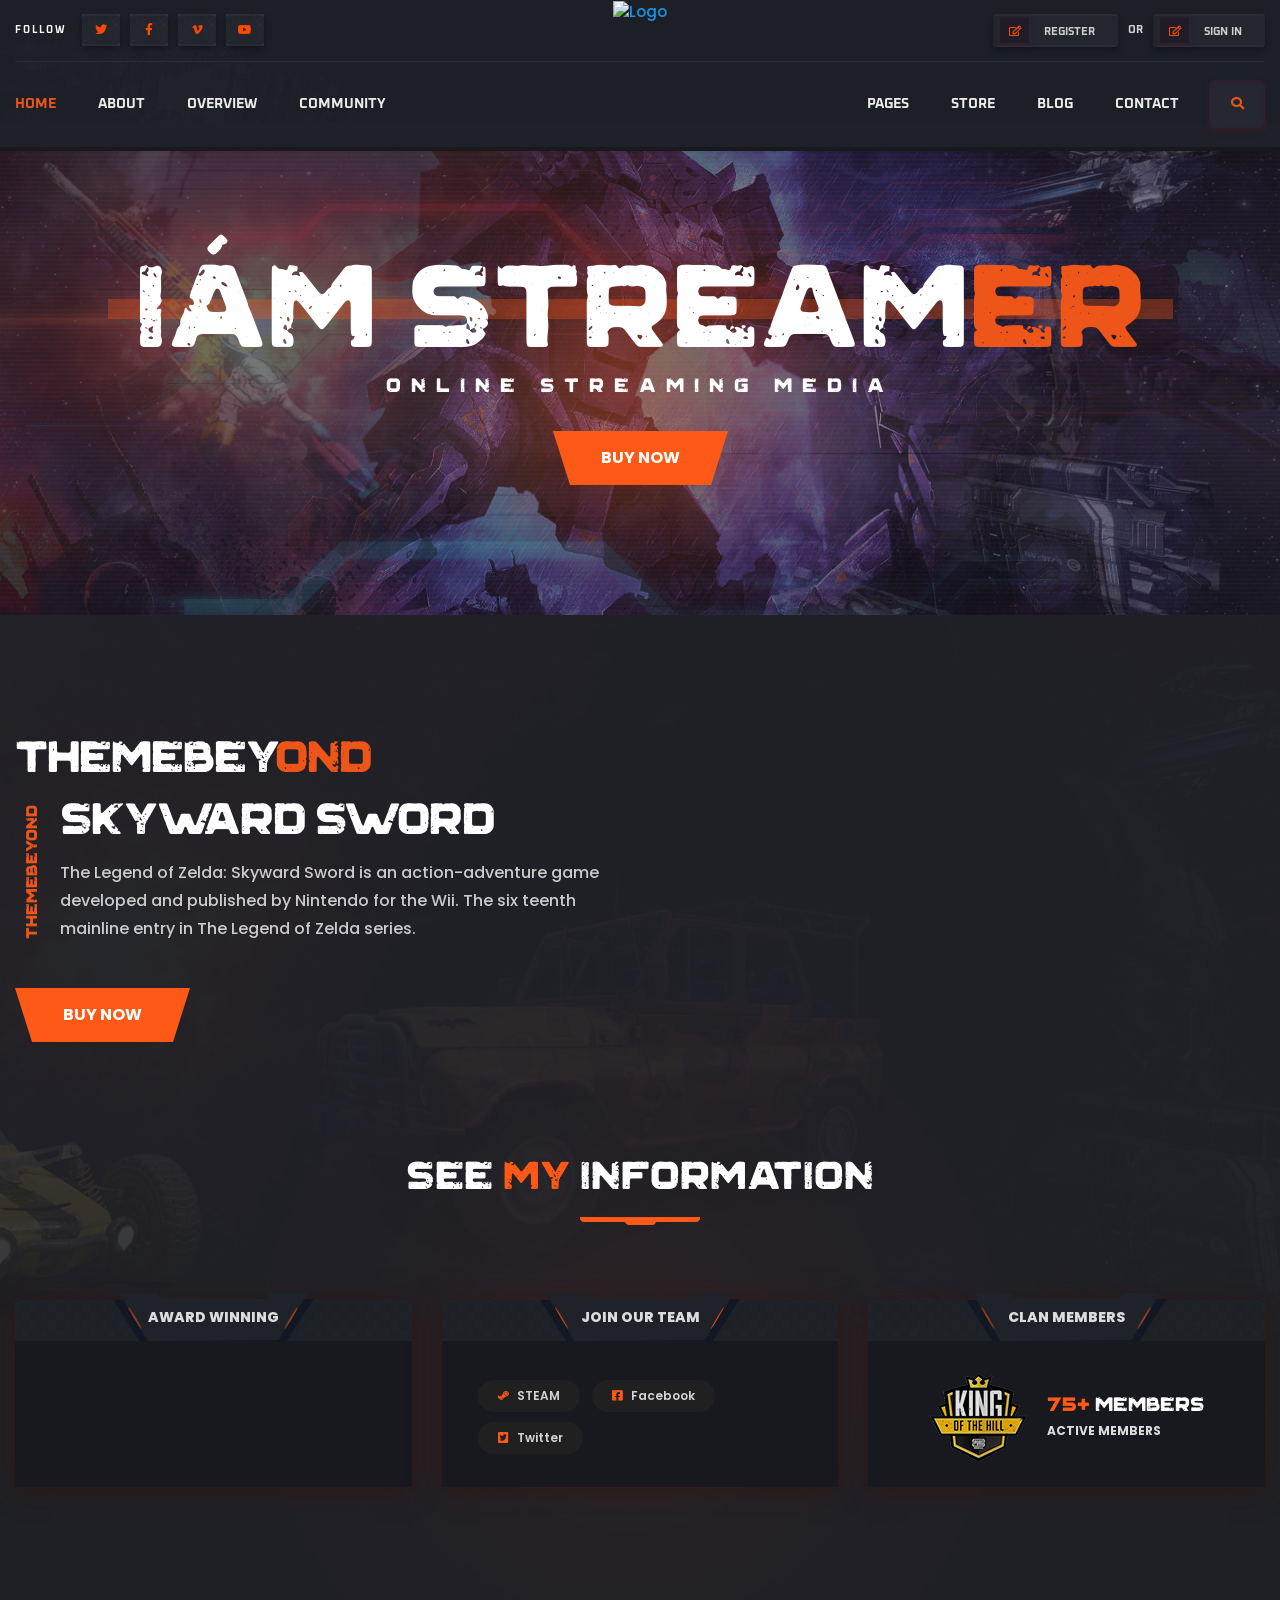
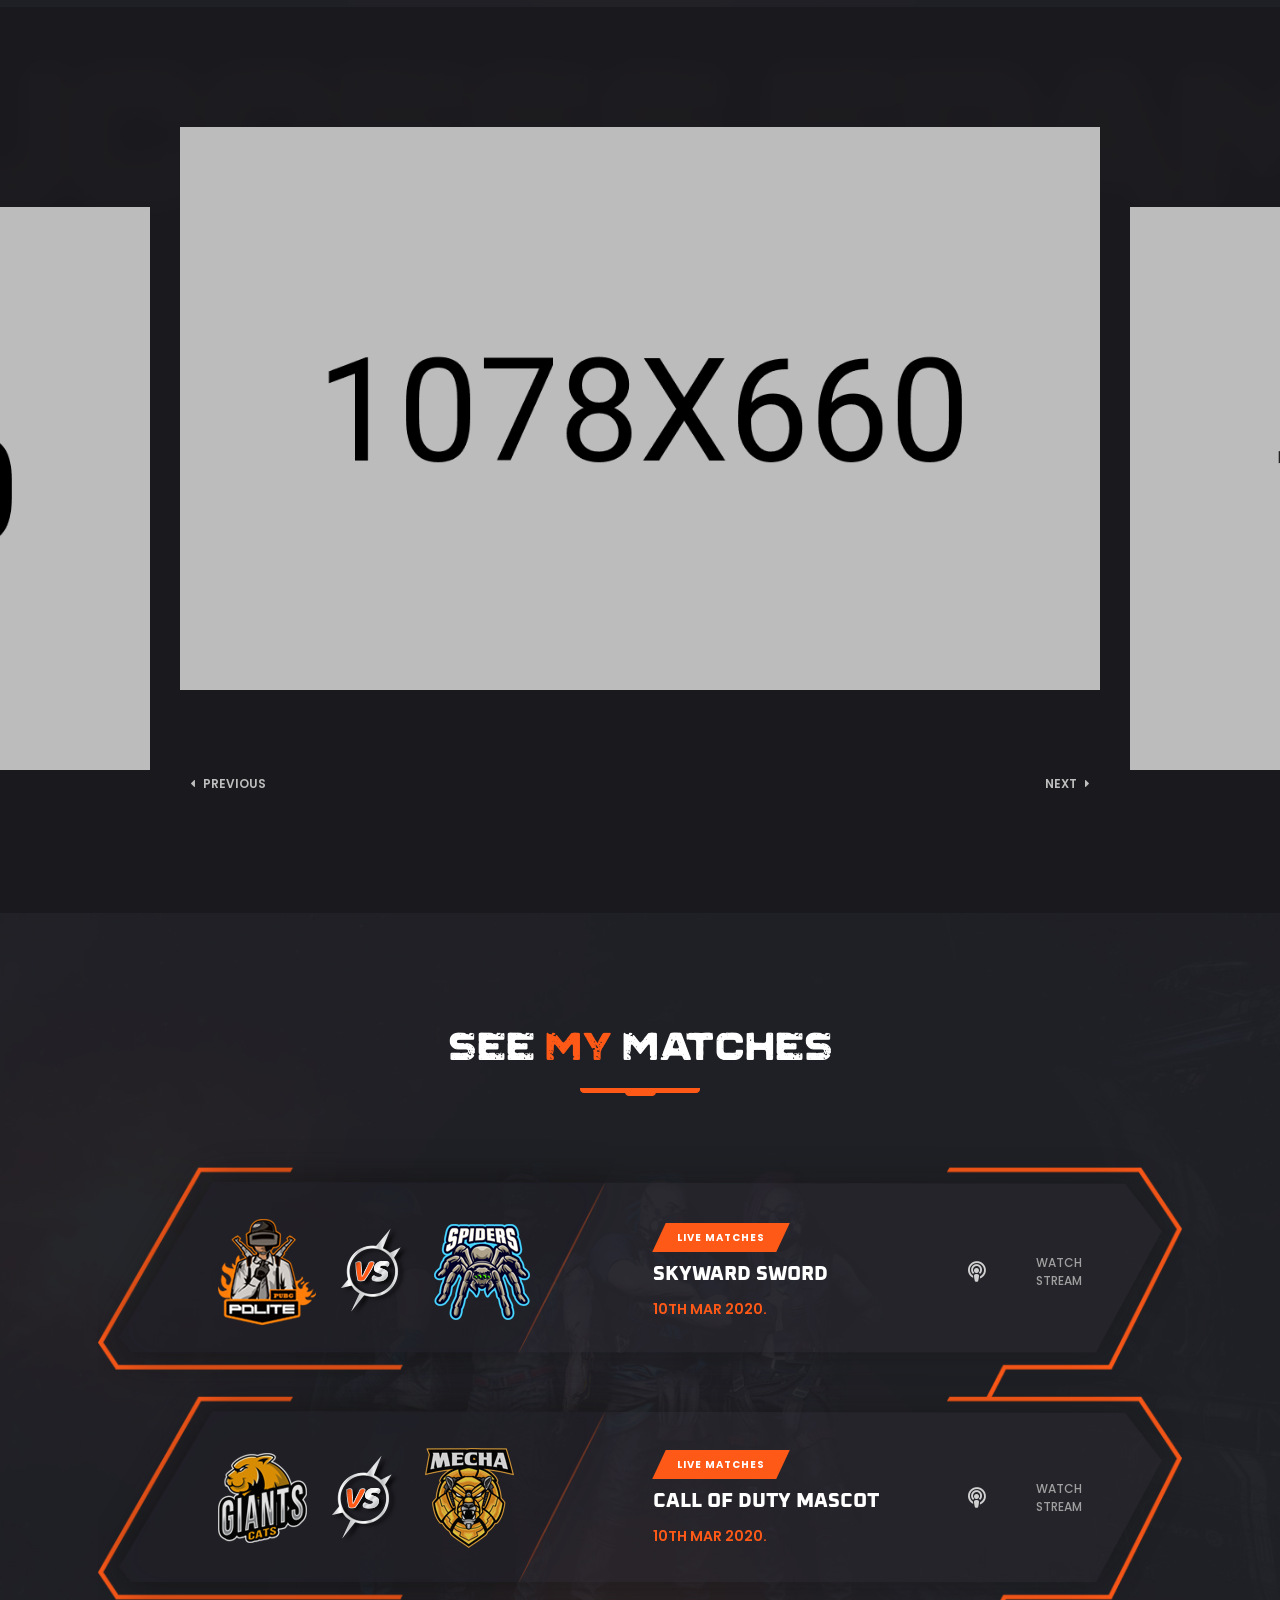
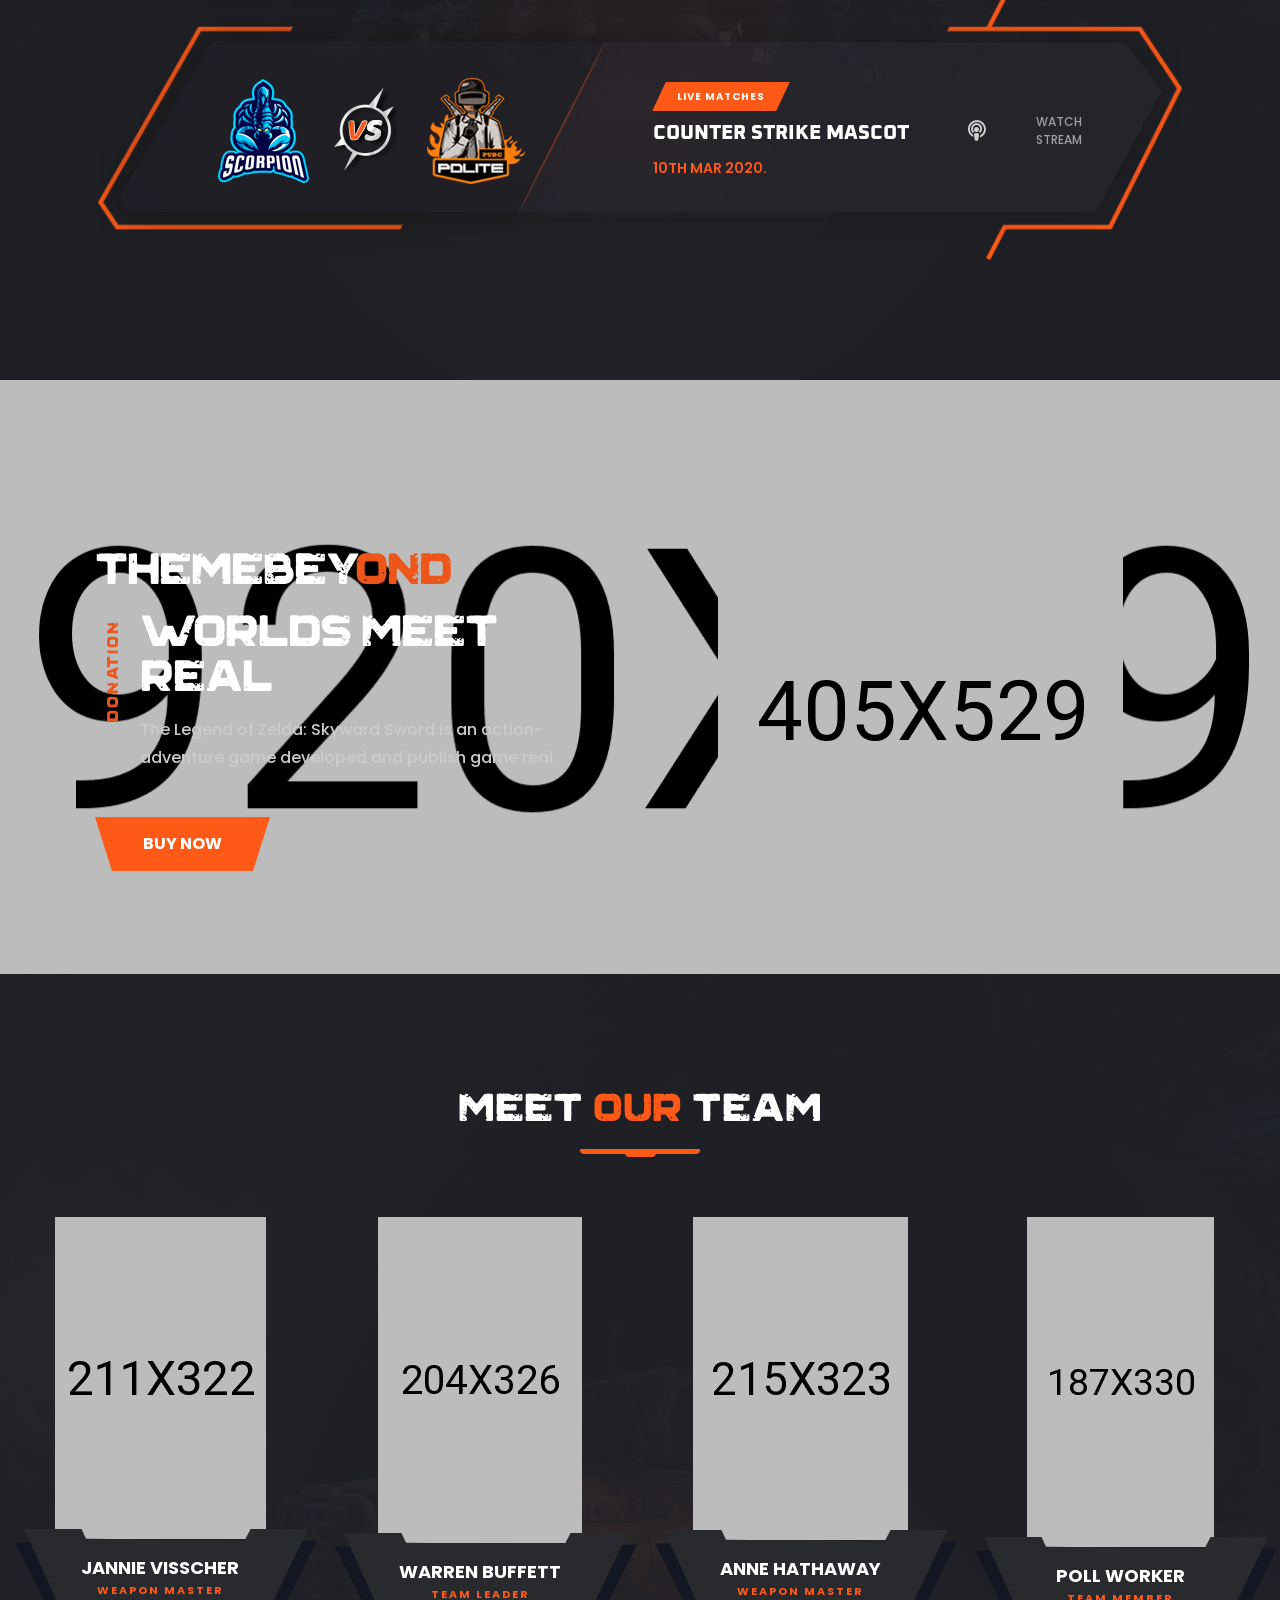
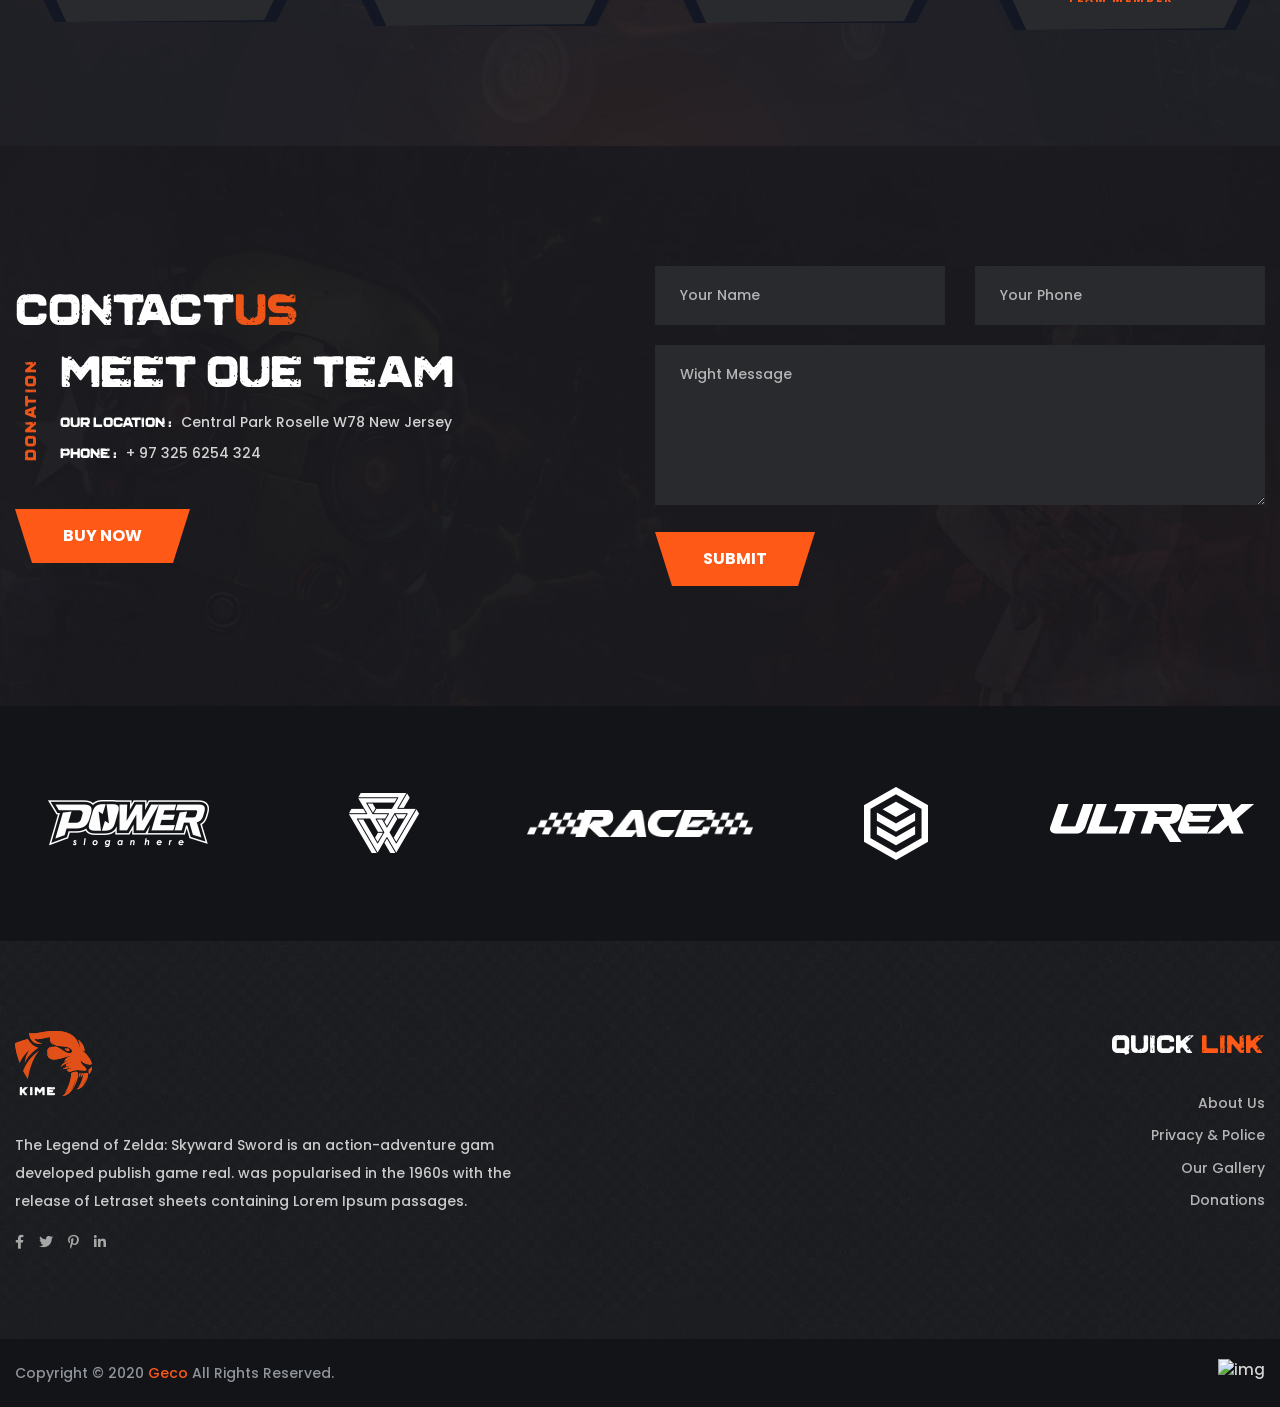
==== commit 1b42f100: "" ====
--- a/index.html
+++ b/index.html
@@ -1,687 +1,700 @@
 <!doctype html>
 <html class="no-js" lang="en">
-    <head>
-        <meta charset="utf-8">
-        <meta http-equiv="x-ua-compatible" content="ie=edge">
-        <title>Geco - eSports Gaming HTML5 Template</title>
-        <meta name="description" content="">
-        <meta name="viewport" content="width=device-width, initial-scale=1">
-
-		<link rel="shortcut icon" type="image/x-icon" href="img/favicon.png">
-        <!-- Place favicon.ico in the root directory -->
-
-		<!-- CSS here -->
-        <link rel="stylesheet" href="/css/bootstrap.min.css">
-        <link rel="stylesheet" href="css/animate.min.css">
-        <link rel="stylesheet" href="css/magnific-popup.css">
-        <link rel="stylesheet" href="css/fontawesome-all.min.css">
-        <link rel="stylesheet" href="css/odometer.css">
-        <link rel="stylesheet" href="css/aos.css">
-        <link rel="stylesheet" href="css/owl.carousel.min.css">
-        <link rel="stylesheet" href="css/meanmenu.css">
-        <link rel="stylesheet" href="css/slick.css">
-        <link rel="stylesheet" href="css/default.css">
-        <link rel="stylesheet" href="css/style.css">
-        <link rel="stylesheet" href="css/responsive.css">
-    </head>
-    <body>
-
-        <!-- preloader -->
-        <div id="preloader">
-            <div id="loading-center">
-                <div id="loading-center-absolute">
-                    <img src="/img/icon/preloader.svg" alt="">
-                </div>
+
+<head>
+    <meta charset="utf-8">
+    <meta http-equiv="x-ua-compatible" content="ie=edge">
+    <title>Geco - eSports Gaming HTML5 Template</title>
+    <meta name="description" content="">
+    <meta name="viewport" content="width=device-width, initial-scale=1">
+
+    <link rel="shortcut icon" type="image/x-icon" href="/img/favicon.png">
+    <!-- Place favicon.ico in the root directory -->
+
+    <!-- CSS here -->
+    <link rel="stylesheet" href="/css/bootstrap.min.css">
+    <link rel="stylesheet" href="/css/animate.min.css">
+    <link rel="stylesheet" href="/css/magnific-popup.css">
+    <link rel="stylesheet" href="/css/fontawesome-all.min.css">
+    <link rel="stylesheet" href="/css/odometer.css">
+    <link rel="stylesheet" href="/css/aos.css">
+    <link rel="stylesheet" href="/css/owl.carousel.min.css">
+    <link rel="stylesheet" href="/css/meanmenu.css">
+    <link rel="stylesheet" href="/css/slick.css">
+    <link rel="stylesheet" href="/css/default.css">
+    <link rel="stylesheet" href="/css/style.css">
+    <link rel="stylesheet" href="/css/responsive.css">
+</head>
+
+<body>
+
+    <!-- preloader -->
+    <div id="preloader">
+        <div id="loading-center">
+            <div id="loading-center-absolute">
+                <img src="https://github.com/ataponp/web888/blob/master/img/icon/preloader.svg" alt="">
             </div>
         </div>
-        <!-- preloader-end -->
-
-        <!-- header-area -->
-        <header class="third-header-bg">
-            <div class="bg"></div>
-            <div class="container custom-container">
-                <div class="header-top-area t-header-top-area d-none d-lg-block">
-                    <div class="row">
-                        <div class="col-sm-6">
-                            <div class="header-top-social">
-                                <ul>
-                                    <li>Follow</li>
-                                    <li><a href="#"><i class="fab fa-twitter"></i></a></li>
-                                    <li><a href="#"><i class="fab fa-facebook-f"></i></a></li>
-                                    <li><a href="#"><i class="fab fa-vimeo-v"></i></a></li>
-                                    <li><a href="#"><i class="fab fa-youtube"></i></a></li>
-                                </ul>
-                            </div>
-                        </div>
-                        <div class="col-sm-6">
-                            <div class="header-top-login">
-                                <ul>
-                                    <li><a href="#"><i class="far fa-edit"></i>Register</a></li>
-                                    <li class="or">or</li>
-                                    <li><a href="#"><i class="far fa-edit"></i>sign in</a></li>
-                                </ul>
-                            </div>
-                        </div>
-                    </div>
-                </div>
-            </div>
-            <div id="sticky-header">
-                <div class="container custom-container">
+    </div>
+    <!-- preloader-end -->
+
+    <!-- header-area -->
+    <header class="third-header-bg">
+        <div class="bg"></div>
+        <div class="container custom-container">
+            <div class="header-top-area t-header-top-area d-none d-lg-block">
+                <div class="row">
+                    <div class="col-sm-6">
+                        <div class="header-top-social">
+                            <ul>
+                                <li>Follow</li>
+                                <li><a href="#"><i class="fab fa-twitter"></i></a></li>
+                                <li><a href="#"><i class="fab fa-facebook-f"></i></a></li>
+                                <li><a href="#"><i class="fab fa-vimeo-v"></i></a></li>
+                                <li><a href="#"><i class="fab fa-youtube"></i></a></li>
+                            </ul>
+                        </div>
+                    </div>
+                    <div class="col-sm-6">
+                        <div class="header-top-login">
+                            <ul>
+                                <li><a href="#"><i class="far fa-edit"></i>Register</a></li>
+                                <li class="or">or</li>
+                                <li><a href="#"><i class="far fa-edit"></i>sign in</a></li>
+                            </ul>
+                        </div>
+                    </div>
+                </div>
+            </div>
+        </div>
+        <div id="sticky-header">
+            <div class="container custom-container">
+                <div class="row">
+                    <div class="col-12">
+                        <div class="main-menu menu-style-two">
+                            <nav>
+                                <div class="logo d-block d-lg-none">
+                                    <a href="index-4.html"><img src="https://github.com/ataponp/web888/blob/master/img/logo/logo.png" alt="Logo"></a>
+                                </div>
+                                <div class="navbar-wrap d-none d-lg-flex">
+                                    <ul class="left">
+                                        <li class="show"><a href="#">Home</a>
+                                            <ul class="submenu">
+                                                <li><a href="index-2.html">Home One</a></li>
+                                                <li class="active"><a href="index-3.html">Home Two</a></li>
+                                                <li><a href="index-4.html">Home Three</a></li>
+                                                <li><a href="index.html">Home Four</a></li>
+                                                <li><a href="index-5.html">Home Five</a></li>
+                                                <li><a href="index-6.html">Home Six</a></li>
+                                                <li><a href="index-7.html">Home Seven</a></li>
+                                            </ul>
+                                        </li>
+                                        <li><a href="about-us.html">About</a></li>
+                                        <li><a href="game-overview.html">Overview</a></li>
+                                        <li><a href="community.html">Community</a></li>
+                                    </ul>
+                                    <div class="logo">
+                                        <a href="index-3.html"><img src="https://github.com/ataponp/web888/blob/master/img/logo/h3_logo.png" alt="Logo"></a>
+                                    </div>
+                                    <ul class="right">
+                                        <li><a href="#">Pages</a>
+                                            <ul class="submenu">
+                                                <li><a href="upcoming-games.html">Upcoming Games</a></li>
+                                                <li><a href="game-single.html">Game Single</a></li>
+                                            </ul>
+                                        </li>
+                                        <li><a href="shop.html">Store</a></li>
+                                        <li><a href="#">Blog</a>
+                                            <ul class="submenu">
+                                                <li><a href="blog.html">News Page</a></li>
+                                                <li><a href="blog-details.html">News Details</a></li>
+                                            </ul>
+                                        </li>
+                                        <li><a href="contact.html">contact</a></li>
+                                    </ul>
+                                </div>
+                                <div class="header-action">
+                                    <ul>
+                                        <li class="header-search"><a href="#" data-toggle="modal"
+                                                data-target="#search-modal"><i class="fas fa-search"></i></a></li>
+                                    </ul>
+                                </div>
+                            </nav>
+                        </div>
+                        <div class="mobile-menu-wrap d-block d-lg-none">
+                            <nav>
+                                <div id="mobile-menu" class="navbar-wrap">
+                                    <ul>
+                                        <li class="show"><a href="#">Home</a>
+                                            <ul class="submenu">
+                                                <li><a href="index-2.html">Home One</a></li>
+                                                <li><a href="index-3.html">Home Two</a></li>
+                                                <li><a href="index-4.html">Home Three</a></li>
+                                                <li><a href="index.html">Home Four</a></li>
+                                                <li><a href="index-5.html">Home Five</a></li>
+                                                <li><a href="index-6.html">Home Six</a></li>
+                                                <li><a href="index-7.html">Home Seven</a></li>
+                                            </ul>
+                                        </li>
+                                        <li><a href="about-us.html">About</a></li>
+                                        <li><a href="game-overview.html">Overview</a></li>
+                                        <li><a href="community.html">Community</a></li>
+                                        <li><a href="#">Pages</a>
+                                            <ul class="submenu">
+                                                <li><a href="upcoming-games.html">Upcoming Games</a></li>
+                                                <li><a href="game-single.html">Game Single</a></li>
+                                            </ul>
+                                        </li>
+                                        <li><a href="shop.html">Store</a></li>
+                                        <li><a href="#">Blog</a>
+                                            <ul class="submenu">
+                                                <li><a href="blog.html">News Page</a></li>
+                                                <li><a href="blog-details.html">News Details</a></li>
+                                            </ul>
+                                        </li>
+                                        <li><a href="contact.html">contact</a></li>
+                                    </ul>
+                                </div>
+                            </nav>
+                        </div>
+                        <div class="mobile-menu"></div>
+                    </div>
+                    <!-- Modal Search -->
+                    <div class="modal fade" id="search-modal" tabindex="-1" role="dialog" aria-hidden="true">
+                        <div class="modal-dialog" role="document">
+                            <div class="modal-content">
+                                <form>
+                                    <input type="text" placeholder="Search here...">
+                                    <button><i class="fa fa-search"></i></button>
+                                </form>
+                            </div>
+                        </div>
+                    </div>
+                </div>
+            </div>
+        </div>
+        <div class="header-bottom-bg"></div>
+    </header>
+    <!-- header-area-end -->
+
+    <!-- main-area -->
+    <main>
+
+        <!-- slider-area -->
+        <section class="third-banner-bg">
+            <div class="container custom-container">
+                <div class="row">
+                    <div class="col-12">
+                        <div class="third-banner-img wow bounceInDown" data-wow-delay=".2s">
+                            <img src="https://github.com/ataponp/web888/blob/master/img/slider/third_banner_img.png" alt="">
+                        </div>
+                        <div class="third-banner-content text-center wow bounceInUp" data-wow-delay=".2s">
+                            <h2>iám stream<span>er</span></h2>
+                            <h6>online streaming media</h6>
+                            <a href="#" class="btn rotated-btn">buy Now</a>
+                        </div>
+                    </div>
+                </div>
+            </div>
+        </section>
+        <!-- slider-area-end -->
+
+        <!-- third-about-area -->
+        <section class="third-about-area third-about-bg pt-120 pb-90">
+            <div class="container custom-container">
+                <div class="row align-items-center">
+                    <div class="col-lg-6 order-0 order-lg-2">
+                        <div class="third-about-img text-right position-relative">
+                            <img src="https://github.com/ataponp/web888/blob/master/img/images/third_about_img.png" class="main-img" alt="">
+                            <img src="https://github.com/ataponp/web888/blob/master/img/images/third_about_img_shadow.png" class="shadow" alt="">
+                        </div>
+                    </div>
+                    <div class="col-lg-6">
+                        <div class="third-about-content">
+                            <div class="third-title-style">
+                                <h2>themebey<span>ond</span></h2>
+                                <div class="inner">
+                                    <h2>skyward sword</h2>
+                                    <h6 class="vertical-title">themebeyond</h6>
+                                    <p>The Legend of Zelda: Skyward Sword is an action-adventure game developed and
+                                        published by Nintendo for the Wii. The six
+                                        teenth mainline entry in The Legend of Zelda series.</p>
+                                </div>
+                                <a href="#" class="btn rotated-btn">buy Now</a>
+                            </div>
+                        </div>
+                    </div>
+                </div>
+                <div class="see-my-info-wrap pt-110">
                     <div class="row">
                         <div class="col-12">
-                            <div class="main-menu menu-style-two">
-                                <nav>
-                                    <div class="logo d-block d-lg-none">
-                                        <a href="index-4.html"><img src="img/logo/logo.png" alt="Logo"></a>
+                            <div class="third-section-title text-center mb-75">
+                                <h2>see <span>my</span> information</h2>
+                            </div>
+                        </div>
+                    </div>
+                    <div class="row justify-content-center">
+                        <div class="col-xl-4 col-lg-6 col-sm-8">
+                            <div class="my-info-box mb-30">
+                                <div class="my-info-box-top">
+                                    <h6>award winning</h6>
+                                    <img src="https://github.com/ataponp/web888/blob/master/img/bg/my_info_box_hover.png" alt="" class="info-box-top-hover">
+                                </div>
+                                <div class="my-info-box-content">
+                                    <div class="mt-award">
+                                        <img src="https://github.com/ataponp/web888/blob/master/img/images/about_award.png" alt="">
                                     </div>
-                                    <div class="navbar-wrap d-none d-lg-flex">
-                                        <ul class="left">
-                                            <li class="show"><a href="#">Home</a>
-                                                <ul class="submenu">
-                                                    <li><a href="index-2.html">Home One</a></li>
-                                                    <li class="active"><a href="index-3.html">Home Two</a></li>
-                                                    <li><a href="index-4.html">Home Three</a></li>
-                                                    <li><a href="index.html">Home Four</a></li>
-                                                    <li><a href="index-5.html">Home Five</a></li>
-                                                    <li><a href="index-6.html">Home Six</a></li>
-                                                    <li><a href="index-7.html">Home Seven</a></li>
-                                                </ul>
-                                            </li>
-                                            <li><a href="about-us.html">About</a></li>
-                                            <li><a href="game-overview.html">Overview</a></li>
-                                            <li><a href="community.html">Community</a></li>
-                                        </ul>
-                                        <div class="logo">
-                                            <a href="index-3.html"><img src="img/logo/h3_logo.png" alt="Logo"></a>
-                                        </div>
-                                        <ul class="right">
-                                            <li><a href="#">Pages</a>
-                                                <ul class="submenu">
-                                                    <li><a href="upcoming-games.html">Upcoming Games</a></li>
-                                                    <li><a href="game-single.html">Game Single</a></li>
-                                                </ul>
-                                            </li>
-                                            <li><a href="shop.html">Store</a></li>
-                                            <li><a href="#">Blog</a>
-                                                <ul class="submenu">
-                                                    <li><a href="blog.html">News Page</a></li>
-                                                    <li><a href="blog-details.html">News Details</a></li>
-                                                </ul>
-                                            </li>
-                                            <li><a href="contact.html">contact</a></li>
+                                </div>
+                            </div>
+                        </div>
+                        <div class="col-xl-4 col-lg-6 col-sm-8">
+                            <div class="my-info-box mb-30">
+                                <div class="my-info-box-top">
+                                    <h6>join our team</h6>
+                                    <img src="https://github.com/ataponp/web888/blob/master/img/bg/my_info_box_hover.png" alt="" class="info-box-top-hover">
+                                </div>
+                                <div class="my-info-box-content">
+                                    <div class="my-info-social">
+                                        <ul>
+                                            <li><a href="#"><i class="fab fa-steam-symbol"></i> STEAM</a></li>
+                                            <li><a href="#"><i class="fab fa-facebook-square"></i> Facebook</a></li>
+                                            <li><a href="#"><i class="fab fa-twitter-square"></i> Twitter</a></li>
                                         </ul>
                                     </div>
-                                    <div class="header-action">
-                                        <ul>
-                                            <li class="header-search"><a href="#" data-toggle="modal" data-target="#search-modal"><i class="fas fa-search"></i></a></li>
-                                        </ul>
+                                </div>
+                            </div>
+                        </div>
+                        <div class="col-xl-4 col-lg-6 col-sm-8">
+                            <div class="my-info-box mb-30">
+                                <div class="my-info-box-top">
+                                    <h6>clan members</h6>
+                                    <img src="https://github.com/ataponp/web888/blob/master/img/bg/my_info_box_hover.png" alt="" class="info-box-top-hover">
+                                </div>
+                                <div class="my-info-box-content">
+                                    <div class="my-clan-wrap">
+                                        <div class="clan-logo">
+                                            <img src="img/images/clan_logo.png" alt="">
+                                        </div>
+                                        <div class="my-clan-info">
+                                            <h4><span>75+</span> members</h4>
+                                            <span>active Members</span>
+                                        </div>
                                     </div>
-                                </nav>
-                            </div>
-                            <div class="mobile-menu-wrap d-block d-lg-none">
-                                <nav>
-                                    <div id="mobile-menu" class="navbar-wrap">
-                                        <ul>
-                                            <li class="show"><a href="#">Home</a>
-                                                <ul class="submenu">
-                                                    <li><a href="index-2.html">Home One</a></li>
-                                                    <li><a href="index-3.html">Home Two</a></li>
-                                                    <li><a href="index-4.html">Home Three</a></li>
-                                                    <li><a href="index.html">Home Four</a></li>
-                                                    <li><a href="index-5.html">Home Five</a></li>
-                                                    <li><a href="index-6.html">Home Six</a></li>
-                                                    <li><a href="index-7.html">Home Seven</a></li>
-                                                </ul>
-                                            </li>
-                                            <li><a href="about-us.html">About</a></li>
-                                            <li><a href="game-overview.html">Overview</a></li>
-                                            <li><a href="community.html">Community</a></li>
-                                            <li><a href="#">Pages</a>
-                                                <ul class="submenu">
-                                                    <li><a href="upcoming-games.html">Upcoming Games</a></li>
-                                                    <li><a href="game-single.html">Game Single</a></li>
-                                                </ul>
-                                            </li>
-                                            <li><a href="shop.html">Store</a></li>
-                                            <li><a href="#">Blog</a>
-                                                <ul class="submenu">
-                                                    <li><a href="blog.html">News Page</a></li>
-                                                    <li><a href="blog-details.html">News Details</a></li>
-                                                </ul>
-                                            </li>
-                                            <li><a href="contact.html">contact</a></li>
-                                        </ul>
-                                    </div>
-                                </nav>
-                            </div>
-                            <div class="mobile-menu"></div>
-                        </div>
-                        <!-- Modal Search -->
-                        <div class="modal fade" id="search-modal" tabindex="-1" role="dialog" aria-hidden="true">
-                            <div class="modal-dialog" role="document">
-                                <div class="modal-content">
-                                    <form>
-                                        <input type="text" placeholder="Search here...">
-                                        <button><i class="fa fa-search"></i></button>
-                                    </form>
-                                </div>
-                            </div>
-                        </div>
-                    </div>
-                </div>
-            </div>
-            <div class="header-bottom-bg"></div>
-        </header>
-        <!-- header-area-end -->
-
-        <!-- main-area -->
-        <main>
-
-            <!-- slider-area -->
-            <section class="third-banner-bg">
-                <div class="container custom-container">
-                    <div class="row">
-                        <div class="col-12">
-                            <div class="third-banner-img wow bounceInDown" data-wow-delay=".2s">
-                                <img src="img/slider/third_banner_img.png" alt="">
-                            </div>
-                            <div class="third-banner-content text-center wow bounceInUp" data-wow-delay=".2s">
-                                <h2>iám stream<span>er</span></h2>
-                                <h6>online streaming media</h6>
-                                <a href="#" class="btn rotated-btn">buy Now</a>
-                            </div>
-                        </div>
-                    </div>
-                </div>
-            </section>
-            <!-- slider-area-end -->
-
-            <!-- third-about-area -->
-            <section class="third-about-area third-about-bg pt-120 pb-90">
-                <div class="container custom-container">
+                                </div>
+                            </div>
+                        </div>
+                    </div>
+                </div>
+            </div>
+        </section>
+        <!-- third-about-area-end -->
+
+        <!-- game-gallery-area -->
+        <div class="game-gallery-area position-relative">
+            <div class="game-gallery-bg"></div>
+            <div class="container-fluid p-0 fix">
+                <div class="row game-gallery-active">
+                    <div class="col-12">
+                        <div class="game-gallery-item">
+                            <img src="img/images/game_gallery_01.png" alt="">
+                        </div>
+                    </div>
+                    <div class="col-12">
+                        <div class="game-gallery-item">
+                            <img src="img/images/game_gallery_02.png" alt="">
+                        </div>
+                    </div>
+                    <div class="col-12">
+                        <div class="game-gallery-item">
+                            <img src="img/images/game_gallery_03.png" alt="">
+                        </div>
+                    </div>
+                    <div class="col-12">
+                        <div class="game-gallery-item">
+                            <img src="img/images/game_gallery_04.png" alt="">
+                        </div>
+                    </div>
+                </div>
+            </div>
+            <div class="slider-nav"></div>
+        </div>
+        <!-- game-gallery-area-end -->
+
+        <!-- my-match-area -->
+        <section class="my-match-area my-match-bg pb-120">
+            <div class="container custom-container">
+                <div class="row">
+                    <div class="col-12">
+                        <div class="third-section-title text-center mb-75">
+                            <h2>see <span>my</span> MATCHES</h2>
+                        </div>
+                    </div>
+                </div>
+                <div class="row">
+                    <div class="col-12">
+                        <div class="my-match-wrap">
+                            <div class="my-match-box-wrap wow fadeInDown" data-wow-delay=".2s">
+                                <img src="img/bg/my_match_box.png" alt="" class="match-box-bg">
+                                <ul>
+                                    <li>
+                                        <div class="my-match-team">
+                                            <div class="team-one">
+                                                <a href="#"><img src="img/team/my_match_clan01.png" alt=""></a>
+                                            </div>
+                                            <div class="vs">
+                                                <img src="img/team/match_vs02.png" alt="">
+                                            </div>
+                                            <div class="team-one">
+                                                <a href="#"><img src="img/team/my_match_clan02.png" alt=""></a>
+                                            </div>
+                                        </div>
+                                    </li>
+                                    <li>
+                                        <div class="my-match-info">
+                                            <a href="https://www.twitch.tv/shroud" target="_blank" class="live-btn">Live
+                                                MATCHES</a>
+                                            <h5>skyward sword</h5>
+                                            <span>10th Mar 2020.</span>
+                                        </div>
+                                    </li>
+                                    <li>
+                                        <a href="https://www.twitch.tv/shroud" target="_blank"
+                                            class="watch-stream"><i class="fas fa-podcast"></i> watch stream</a>
+                                    </li>
+                                </ul>
+                            </div>
+                            <div class="my-match-box-wrap wow fadeInDown" data-wow-delay=".4s">
+                                <img src="img/bg/my_match_box.png" alt="" class="match-box-bg">
+                                <ul>
+                                    <li>
+                                        <div class="my-match-team">
+                                            <div class="team-one">
+                                                <a href="#"><img src="img/team/my_match_clan03.png" alt=""></a>
+                                            </div>
+                                            <div class="vs">
+                                                <img src="img/team/match_vs02.png" alt="">
+                                            </div>
+                                            <div class="team-one">
+                                                <a href="#"><img src="img/team/my_match_clan04.png" alt=""></a>
+                                            </div>
+                                        </div>
+                                    </li>
+                                    <li>
+                                        <div class="my-match-info">
+                                            <a href="https://www.twitch.tv/shroud" target="_blank" class="live-btn">Live
+                                                MATCHES</a>
+                                            <h5>Call Of Duty Mascot</h5>
+                                            <span>10th Mar 2020.</span>
+                                        </div>
+                                    </li>
+                                    <li>
+                                        <a href="https://www.twitch.tv/shroud" target="_blank"
+                                            class="watch-stream"><i class="fas fa-podcast"></i> watch stream</a>
+                                    </li>
+                                </ul>
+                            </div>
+                            <div class="my-match-box-wrap wow fadeInDown" data-wow-delay=".6s">
+                                <img src="img/bg/my_match_box.png" alt="" class="match-box-bg">
+                                <ul>
+                                    <li>
+                                        <div class="my-match-team">
+                                            <div class="team-one">
+                                                <a href="#"><img src="img/team/my_match_clan05.png" alt=""></a>
+                                            </div>
+                                            <div class="vs">
+                                                <img src="img/team/match_vs02.png" alt="">
+                                            </div>
+                                            <div class="team-one">
+                                                <a href="#"><img src="img/team/my_match_clan06.png" alt=""></a>
+                                            </div>
+                                        </div>
+                                    </li>
+                                    <li>
+                                        <div class="my-match-info">
+                                            <a href="https://www.twitch.tv/shroud" target="_blank" class="live-btn">Live
+                                                MATCHES</a>
+                                            <h5>Counter Strike Mascot</h5>
+                                            <span>10th Mar 2020.</span>
+                                        </div>
+                                    </li>
+                                    <li>
+                                        <a href="https://www.twitch.tv/shroud" target="_blank"
+                                            class="watch-stream"><i class="fas fa-podcast"></i> watch stream</a>
+                                    </li>
+                                </ul>
+                            </div>
+                        </div>
+                    </div>
+                </div>
+            </div>
+        </section>
+        <!-- my-match-area-end -->
+
+        <!-- donation-area -->
+        <section class="donation-area donation-bg fix pt-65">
+            <div class="container custom-container">
+                <div class="donation-wrap">
                     <div class="row align-items-center">
-                        <div class="col-lg-6 order-0 order-lg-2">
-                            <div class="third-about-img text-right position-relative">
-                                <img src="img/images/third_about_img.png" class="main-img" alt="">
-                                <img src="img/images/third_about_img_shadow.png" class="shadow" alt="">
-                            </div>
-                        </div>
-                        <div class="col-lg-6">
-                            <div class="third-about-content">
+                        <div class="col-xl-6 col-lg-7">
+                            <div class="donation-content">
                                 <div class="third-title-style">
                                     <h2>themebey<span>ond</span></h2>
                                     <div class="inner">
-                                        <h2>skyward sword</h2>
-                                        <h6 class="vertical-title">themebeyond</h6>
-                                        <p>The Legend of Zelda: Skyward Sword is an action-adventure game developed and published by Nintendo for the Wii. The six
-                                        teenth mainline entry in The Legend of Zelda series.</p>
+                                        <h2>WORLDS MEET REAL</h2>
+                                        <h6 class="vertical-title">donation</h6>
+                                        <p>The Legend of Zelda: Skyward Sword is an action-adventure game developed and
+                                            publish game real.</p>
                                     </div>
                                     <a href="#" class="btn rotated-btn">buy Now</a>
                                 </div>
                             </div>
                         </div>
-                    </div>
-                    <div class="see-my-info-wrap pt-110">
-                        <div class="row">
-                            <div class="col-12">
-                                <div class="third-section-title text-center mb-75">
-                                    <h2>see <span>my</span> information</h2>
-                                </div>
-                            </div>
-                        </div>
-                        <div class="row justify-content-center">
-                            <div class="col-xl-4 col-lg-6 col-sm-8">
-                                <div class="my-info-box mb-30">
-                                    <div class="my-info-box-top">
-                                        <h6>award winning</h6>
-                                        <img src="img/bg/my_info_box_hover.png" alt="" class="info-box-top-hover">
-                                    </div>
-                                    <div class="my-info-box-content">
-                                        <div class="mt-award">
-                                            <img src="img/images/about_award.png" alt="">
-                                        </div>
-                                    </div>
-                                </div>
-                            </div>
-                            <div class="col-xl-4 col-lg-6 col-sm-8">
-                                <div class="my-info-box mb-30">
-                                    <div class="my-info-box-top">
-                                        <h6>join our team</h6>
-                                        <img src="img/bg/my_info_box_hover.png" alt="" class="info-box-top-hover">
-                                    </div>
-                                    <div class="my-info-box-content">
-                                        <div class="my-info-social">
-                                            <ul>
-                                                <li><a href="#"><i class="fab fa-steam-symbol"></i> STEAM</a></li>
-                                                <li><a href="#"><i class="fab fa-facebook-square"></i> Facebook</a></li>
-                                                <li><a href="#"><i class="fab fa-twitter-square"></i> Twitter</a></li>
-                                            </ul>
-                                        </div>
-                                    </div>
-                                </div>
-                            </div>
-                            <div class="col-xl-4 col-lg-6 col-sm-8">
-                                <div class="my-info-box mb-30">
-                                    <div class="my-info-box-top">
-                                        <h6>clan members</h6>
-                                        <img src="img/bg/my_info_box_hover.png" alt="" class="info-box-top-hover">
-                                    </div>
-                                    <div class="my-info-box-content">
-                                        <div class="my-clan-wrap">
-                                            <div class="clan-logo">
-                                                <img src="img/images/clan_logo.png" alt="">
-                                            </div>
-                                            <div class="my-clan-info">
-                                                <h4><span>75+</span> members</h4>
-                                                <span>active Members</span>
-                                            </div>
-                                        </div>
-                                    </div>
-                                </div>
-                            </div>
-                        </div>
-                    </div>
-                </div>
-            </section>
-            <!-- third-about-area-end -->
-
-            <!-- game-gallery-area -->
-            <div class="game-gallery-area position-relative">
-                <div class="game-gallery-bg"></div>
-                <div class="container-fluid p-0 fix">
-                    <div class="row game-gallery-active">
-                        <div class="col-12">
-                            <div class="game-gallery-item">
-                                <img src="img/images/game_gallery_01.png" alt="">
-                            </div>
-                        </div>
-                        <div class="col-12">
-                            <div class="game-gallery-item">
-                                <img src="img/images/game_gallery_02.png" alt="">
-                            </div>
-                        </div>
-                        <div class="col-12">
-                            <div class="game-gallery-item">
-                                <img src="img/images/game_gallery_03.png" alt="">
-                            </div>
-                        </div>
-                        <div class="col-12">
-                            <div class="game-gallery-item">
-                                <img src="img/images/game_gallery_04.png" alt="">
-                            </div>
-                        </div>
-                    </div>
-                </div>
-                <div class="slider-nav"></div>
-            </div>
-            <!-- game-gallery-area-end -->
-
-            <!-- my-match-area -->
-            <section class="my-match-area my-match-bg pb-120">
-                <div class="container custom-container">
-                    <div class="row">
-                        <div class="col-12">
-                            <div class="third-section-title text-center mb-75">
-                                <h2>see <span>my</span> MATCHES</h2>
-                            </div>
-                        </div>
-                    </div>
-                    <div class="row">
-                        <div class="col-12">
-                            <div class="my-match-wrap">
-                                <div class="my-match-box-wrap wow fadeInDown" data-wow-delay=".2s">
-                                    <img src="img/bg/my_match_box.png" alt="" class="match-box-bg">
+                        <div class="col-xl-6 col-lg-5">
+                            <div class="donation-img text-center">
+                                <img src="img/images/dontaion_img.png" alt="">
+                            </div>
+                        </div>
+                    </div>
+                </div>
+            </div>
+        </section>
+        <!-- donation-area-end -->
+
+        <!-- team-area -->
+        <section class="team-area team-bg">
+            <div class="container custom-container">
+                <div class="row">
+                    <div class="col-12">
+                        <div class="third-section-title text-center mb-60">
+                            <h2>MEET <span>OUR</span> TEAM</h2>
+                        </div>
+                    </div>
+                </div>
+                <div class="row justify-content-center">
+                    <div class="col-xl-3 col-lg-4 col-md-6 col-sm-8">
+                        <div class="third-team-item text-center mb-30">
+                            <div class="third-team-img">
+                                <img src="img/team/team_img01.png" alt="">
+                            </div>
+                            <div class="third-team-content">
+                                <div class="main-bg"></div>
+                                <div class="hover-bg"></div>
+                                <h5><a href="#">Jannie Visscher</a></h5>
+                                <span>weapon master</span>
+                            </div>
+                        </div>
+                    </div>
+                    <div class="col-xl-3 col-lg-4 col-md-6 col-sm-8">
+                        <div class="third-team-item text-center mb-30">
+                            <div class="third-team-img">
+                                <img src="img/team/team_img02.png" alt="">
+                            </div>
+                            <div class="third-team-content">
+                                <div class="main-bg"></div>
+                                <div class="hover-bg"></div>
+                                <h5><a href="#">warren buffett</a></h5>
+                                <span>team leader</span>
+                            </div>
+                        </div>
+                    </div>
+                    <div class="col-xl-3 col-lg-4 col-md-6 col-sm-8">
+                        <div class="third-team-item text-center mb-30">
+                            <div class="third-team-img">
+                                <img src="img/team/team_img03.png" alt="">
+                            </div>
+                            <div class="third-team-content">
+                                <div class="main-bg"></div>
+                                <div class="hover-bg"></div>
+                                <h5><a href="#">anne hathaway</a></h5>
+                                <span>weapon master</span>
+                            </div>
+                        </div>
+                    </div>
+                    <div class="col-xl-3 col-lg-4 col-md-6 col-sm-8">
+                        <div class="third-team-item text-center mb-30">
+                            <div class="third-team-img">
+                                <img src="img/team/team_img04.png" alt="">
+                            </div>
+                            <div class="third-team-content">
+                                <div class="main-bg"></div>
+                                <div class="hover-bg"></div>
+                                <h5><a href="#">poll worker</a></h5>
+                                <span>team member</span>
+                            </div>
+                        </div>
+                    </div>
+                </div>
+            </div>
+        </section>
+        <!-- team-area-end -->
+
+        <!-- contact-area -->
+        <section class="contact-area third-contact-bg">
+            <div class="container custom-container">
+                <div class="row align-items-center">
+                    <div class="col-lg-6">
+                        <div class="third-contact-wrap">
+                            <div class="third-title-style">
+                                <h2>contact<span>us</span></h2>
+                                <div class="inner">
+                                    <h2>MEET oue team</h2>
+                                    <h6 class="vertical-title">donation</h6>
                                     <ul>
-                                        <li>
-                                            <div class="my-match-team">
-                                                <div class="team-one">
-                                                    <a href="#"><img src="img/team/my_match_clan01.png" alt=""></a>
-                                                </div>
-                                                <div class="vs">
-                                                    <img src="img/team/match_vs02.png" alt="">
-                                                </div>
-                                                <div class="team-one">
-                                                    <a href="#"><img src="img/team/my_match_clan02.png" alt=""></a>
-                                                </div>
-                                            </div>
-                                        </li>
-                                        <li>
-                                            <div class="my-match-info">
-                                                <a href="https://www.twitch.tv/shroud" target="_blank" class="live-btn">Live MATCHES</a>
-                                                <h5>skyward sword</h5>
-                                                <span>10th Mar 2020.</span>
-                                            </div>
-                                        </li>
-                                        <li>
-                                            <a href="https://www.twitch.tv/shroud" target="_blank" class="watch-stream"><i class="fas fa-podcast"></i> watch stream</a>
-                                        </li>
+                                        <li><span>our location :</span> Central Park Roselle W78 New Jersey</li>
+                                        <li><span>Phone :</span> + 97 325 6254 324</li>
                                     </ul>
                                 </div>
-                                <div class="my-match-box-wrap wow fadeInDown" data-wow-delay=".4s">
-                                    <img src="img/bg/my_match_box.png" alt="" class="match-box-bg">
+                                <a href="#" class="btn rotated-btn">buy Now</a>
+                            </div>
+                        </div>
+                    </div>
+                    <div class="col-lg-6">
+                        <form action="#" class="third-contact-form">
+                            <div class="row">
+                                <div class="col-sm-6">
+                                    <input type="text" placeholder="Your Name">
+                                </div>
+                                <div class="col-sm-6">
+                                    <input type="text" placeholder="Your Phone">
+                                </div>
+                            </div>
+                            <textarea name="message" id="message" placeholder="Wight Message"></textarea>
+                            <button class="btn rotated-btn">submit</button>
+                        </form>
+                    </div>
+                </div>
+            </div>
+        </section>
+        <!-- contact-area-end -->
+
+        <!-- brand-area -->
+        <div class="brand-area t-brand-bg">
+            <div class="container custom-container">
+                <div class="row s-brand-active">
+                    <div class="col-12">
+                        <div class="t-brand-item">
+                            <img src="img/brand/t_brand_logo01.png" alt="">
+                        </div>
+                    </div>
+                    <div class="col-12">
+                        <div class="t-brand-item">
+                            <img src="img/brand/t_brand_logo02.png" alt="">
+                        </div>
+                    </div>
+                    <div class="col-12">
+                        <div class="t-brand-item">
+                            <img src="img/brand/t_brand_logo03.png" alt="">
+                        </div>
+                    </div>
+                    <div class="col-12">
+                        <div class="t-brand-item">
+                            <img src="img/brand/t_brand_logo04.png" alt="">
+                        </div>
+                    </div>
+                    <div class="col-12">
+                        <div class="t-brand-item">
+                            <img src="img/brand/t_brand_logo05.png" alt="">
+                        </div>
+                    </div>
+                    <div class="col-12">
+                        <div class="t-brand-item">
+                            <img src="img/brand/t_brand_logo03.png" alt="">
+                        </div>
+                    </div>
+                </div>
+            </div>
+        </div>
+        <!-- brand-area-end -->
+
+    </main>
+    <!-- main-area-end -->
+
+    <!-- footer-area -->
+    <footer>
+        <div class="footer-top footer-bg third-footer-bg">
+            <div class="container custom-container">
+                <div class="row justify-content-between">
+                    <div class="col-lg-6">
+                        <div class="footer-widget mb-50">
+                            <div class="logo mb-35">
+                                <a href="index-3.html"><img src="img/logo/f_logo.png" alt=""></a>
+                            </div>
+                            <div class="fw-text">
+                                <p>The Legend of Zelda: Skyward Sword is an action-adventure gam developed
+                                    publish game real. was popularised in the 1960s with the release of Letraset sheets
+                                    containing Lorem Ipsum passages.</p>
+                                <div class="fw-social">
                                     <ul>
-                                        <li>
-                                            <div class="my-match-team">
-                                                <div class="team-one">
-                                                    <a href="#"><img src="img/team/my_match_clan03.png" alt=""></a>
-                                                </div>
-                                                <div class="vs">
-                                                    <img src="img/team/match_vs02.png" alt="">
-                                                </div>
-                                                <div class="team-one">
-                                                    <a href="#"><img src="img/team/my_match_clan04.png" alt=""></a>
-                                                </div>
-                                            </div>
-                                        </li>
-                                        <li>
-                                            <div class="my-match-info">
-                                                <a href="https://www.twitch.tv/shroud" target="_blank" class="live-btn">Live MATCHES</a>
-                                                <h5>Call Of Duty Mascot</h5>
-                                                <span>10th Mar 2020.</span>
-                                            </div>
-                                        </li>
-                                        <li>
-                                            <a href="https://www.twitch.tv/shroud" target="_blank" class="watch-stream"><i class="fas fa-podcast"></i> watch stream</a>
-                                        </li>
+                                        <li><a href="#"><i class="fab fa-facebook-f"></i></a></li>
+                                        <li><a href="#"><i class="fab fa-twitter"></i></a></li>
+                                        <li><a href="#"><i class="fab fa-pinterest-p"></i></a></li>
+                                        <li><a href="#"><i class="fab fa-linkedin-in"></i></a></li>
                                     </ul>
                                 </div>
-                                <div class="my-match-box-wrap wow fadeInDown" data-wow-delay=".6s">
-                                    <img src="img/bg/my_match_box.png" alt="" class="match-box-bg">
-                                    <ul>
-                                        <li>
-                                            <div class="my-match-team">
-                                                <div class="team-one">
-                                                    <a href="#"><img src="img/team/my_match_clan05.png" alt=""></a>
-                                                </div>
-                                                <div class="vs">
-                                                    <img src="img/team/match_vs02.png" alt="">
-                                                </div>
-                                                <div class="team-one">
-                                                    <a href="#"><img src="img/team/my_match_clan06.png" alt=""></a>
-                                                </div>
-                                            </div>
-                                        </li>
-                                        <li>
-                                            <div class="my-match-info">
-                                                <a href="https://www.twitch.tv/shroud" target="_blank" class="live-btn">Live MATCHES</a>
-                                                <h5>Counter Strike Mascot</h5>
-                                                <span>10th Mar 2020.</span>
-                                            </div>
-                                        </li>
-                                        <li>
-                                            <a href="https://www.twitch.tv/shroud" target="_blank" class="watch-stream"><i class="fas fa-podcast"></i> watch stream</a>
-                                        </li>
-                                    </ul>
-                                </div>
-                            </div>
-                        </div>
-                    </div>
-                </div>
-            </section>
-            <!-- my-match-area-end -->
-
-            <!-- donation-area -->
-            <section class="donation-area donation-bg fix pt-65">
-                <div class="container custom-container">
-                    <div class="donation-wrap">
-                        <div class="row align-items-center">
-                            <div class="col-xl-6 col-lg-7">
-                                <div class="donation-content">
-                                    <div class="third-title-style">
-                                        <h2>themebey<span>ond</span></h2>
-                                        <div class="inner">
-                                            <h2>WORLDS MEET REAL</h2>
-                                            <h6 class="vertical-title">donation</h6>
-                                            <p>The Legend of Zelda: Skyward Sword is an action-adventure game developed and publish game real.</p>
-                                        </div>
-                                        <a href="#" class="btn rotated-btn">buy Now</a>
-                                    </div>
-                                </div>
-                            </div>
-                            <div class="col-xl-6 col-lg-5">
-                                <div class="donation-img text-center">
-                                    <img src="img/images/dontaion_img.png" alt="">
-                                </div>
-                            </div>
-                        </div>
-                    </div>
-                </div>
-            </section>
-            <!-- donation-area-end -->
-
-            <!-- team-area -->
-            <section class="team-area team-bg">
-                <div class="container custom-container">
-                    <div class="row">
-                        <div class="col-12">
-                            <div class="third-section-title text-center mb-60">
-                                <h2>MEET <span>OUR</span> TEAM</h2>
-                            </div>
-                        </div>
-                    </div>
-                    <div class="row justify-content-center">
-                        <div class="col-xl-3 col-lg-4 col-md-6 col-sm-8">
-                            <div class="third-team-item text-center mb-30">
-                                <div class="third-team-img">
-                                    <img src="img/team/team_img01.png" alt="">
-                                </div>
-                                <div class="third-team-content">
-                                    <div class="main-bg"></div>
-                                    <div class="hover-bg"></div>
-                                    <h5><a href="#">Jannie Visscher</a></h5>
-                                    <span>weapon master</span>
-                                </div>
-                            </div>
-                        </div>
-                        <div class="col-xl-3 col-lg-4 col-md-6 col-sm-8">
-                            <div class="third-team-item text-center mb-30">
-                                <div class="third-team-img">
-                                    <img src="img/team/team_img02.png" alt="">
-                                </div>
-                                <div class="third-team-content">
-                                    <div class="main-bg"></div>
-                                    <div class="hover-bg"></div>
-                                    <h5><a href="#">warren buffett</a></h5>
-                                    <span>team leader</span>
-                                </div>
-                            </div>
-                        </div>
-                        <div class="col-xl-3 col-lg-4 col-md-6 col-sm-8">
-                            <div class="third-team-item text-center mb-30">
-                                <div class="third-team-img">
-                                    <img src="img/team/team_img03.png" alt="">
-                                </div>
-                                <div class="third-team-content">
-                                    <div class="main-bg"></div>
-                                    <div class="hover-bg"></div>
-                                    <h5><a href="#">anne hathaway</a></h5>
-                                    <span>weapon master</span>
-                                </div>
-                            </div>
-                        </div>
-                        <div class="col-xl-3 col-lg-4 col-md-6 col-sm-8">
-                            <div class="third-team-item text-center mb-30">
-                                <div class="third-team-img">
-                                    <img src="img/team/team_img04.png" alt="">
-                                </div>
-                                <div class="third-team-content">
-                                    <div class="main-bg"></div>
-                                    <div class="hover-bg"></div>
-                                    <h5><a href="#">poll worker</a></h5>
-                                    <span>team member</span>
-                                </div>
-                            </div>
-                        </div>
-                    </div>
-                </div>
-            </section>
-            <!-- team-area-end -->
-
-            <!-- contact-area -->
-            <section class="contact-area third-contact-bg">
-                <div class="container custom-container">
-                    <div class="row align-items-center">
-                        <div class="col-lg-6">
-                            <div class="third-contact-wrap">
-                                <div class="third-title-style">
-                                    <h2>contact<span>us</span></h2>
-                                    <div class="inner">
-                                        <h2>MEET oue team</h2>
-                                        <h6 class="vertical-title">donation</h6>
-                                        <ul>
-                                            <li><span>our location :</span> Central Park Roselle W78 New Jersey</li>
-                                            <li><span>Phone :</span> + 97 325 6254 324</li>
-                                        </ul>
-                                    </div>
-                                    <a href="#" class="btn rotated-btn">buy Now</a>
-                                </div>
-                            </div>
-                        </div>
-                        <div class="col-lg-6">
-                            <form action="#" class="third-contact-form">
-                                <div class="row">
-                                    <div class="col-sm-6">
-                                        <input type="text" placeholder="Your Name">
-                                    </div>
-                                    <div class="col-sm-6">
-                                        <input type="text" placeholder="Your Phone">
-                                    </div>
-                                </div>
-                                <textarea name="message" id="message" placeholder="Wight Message"></textarea>
-                                <button class="btn rotated-btn">submit</button>
-                            </form>
-                        </div>
-                    </div>
-                </div>
-            </section>
-            <!-- contact-area-end -->
-
-            <!-- brand-area -->
-            <div class="brand-area t-brand-bg">
-                <div class="container custom-container">
-                    <div class="row s-brand-active">
-                        <div class="col-12">
-                            <div class="t-brand-item">
-                                <img src="img/brand/t_brand_logo01.png" alt="">
-                            </div>
-                        </div>
-                        <div class="col-12">
-                            <div class="t-brand-item">
-                                <img src="img/brand/t_brand_logo02.png" alt="">
-                            </div>
-                        </div>
-                        <div class="col-12">
-                            <div class="t-brand-item">
-                                <img src="img/brand/t_brand_logo03.png" alt="">
-                            </div>
-                        </div>
-                        <div class="col-12">
-                            <div class="t-brand-item">
-                                <img src="img/brand/t_brand_logo04.png" alt="">
-                            </div>
-                        </div>
-                        <div class="col-12">
-                            <div class="t-brand-item">
-                                <img src="img/brand/t_brand_logo05.png" alt="">
-                            </div>
-                        </div>
-                        <div class="col-12">
-                            <div class="t-brand-item">
-                                <img src="img/brand/t_brand_logo03.png" alt="">
-                            </div>
-                        </div>
-                    </div>
-                </div>
-            </div>
-            <!-- brand-area-end -->
-
-        </main>
-        <!-- main-area-end -->
-
-        <!-- footer-area -->
-        <footer>
-            <div class="footer-top footer-bg third-footer-bg">
-                <div class="container custom-container">
-                    <div class="row justify-content-between">
-                        <div class="col-lg-6">
-                            <div class="footer-widget mb-50">
-                                <div class="logo mb-35">
-                                    <a href="index-3.html"><img src="img/logo/f_logo.png" alt=""></a>
-                                </div>
-                                <div class="fw-text">
-                                    <p>The Legend of Zelda: Skyward Sword is an action-adventure gam developed
-                                    publish game real. was popularised in the 1960s with the release of Letraset sheets containing Lorem Ipsum passages.</p>
-                                    <div class="fw-social">
-                                        <ul>
-                                            <li><a href="#"><i class="fab fa-facebook-f"></i></a></li>
-                                            <li><a href="#"><i class="fab fa-twitter"></i></a></li>
-                                            <li><a href="#"><i class="fab fa-pinterest-p"></i></a></li>
-                                            <li><a href="#"><i class="fab fa-linkedin-in"></i></a></li>
-                                        </ul>
-                                    </div>
-                                </div>
-                            </div>
-                        </div>
-                        <div class="col-xl-2 col-lg-3 col-md-5">
-                            <div class="footer-widget text-right mb-50">
-                                <div class="fw-title mb-35">
-                                    <h3>Quick <span>Link</span></h3>
-                                </div>
-                                <div class="fw-quick-link">
-                                    <ul>
-                                        <li><a href="#">About Us</a></li>
-                                        <li><a href="#">Privacy & Police</a></li>
-                                        <li><a href="#">Our Gallery</a></li>
-                                        <li><a href="#">Donations</a></li>
-                                    </ul>
-                                </div>
-                            </div>
-                        </div>
-                    </div>
-                </div>
-            </div>
-            <div class="copyright-wrap third-copyright-wrap">
-                <div class="container custom-container">
-                    <div class="row">
-                        <div class="col-lg-6 col-md-6">
-                            <div class="copyright-text">
-                                <p>Copyright © 2020 <a href="#">Geco</a> All Rights Reserved.</p>
-                            </div>
-                        </div>
-                        <div class="col-lg-6 col-md-6 d-none d-md-block">
-                            <div class="payment-method-img text-right">
-                                <img src="img/images/card_img.png" alt="img">
-                            </div>
-                        </div>
-                    </div>
-                </div>
-            </div>
-        </footer>
-        <!-- footer-area-end -->
-
-
-
-
-
-		<!-- JS here -->
-        <script src="js/vendor/jquery-3.4.1.min.js"></script>
-        <script src="js/popper.min.js"></script>
-        <script src="js/bootstrap.min.js"></script>
-        <script src="js/isotope.pkgd.min.js"></script>
-        <script src="js/slick.min.js"></script>
-        <script src="js/jquery.meanmenu.min.js"></script>
-        <script src="js/wow.min.js"></script>
-        <script src="js/aos.js"></script>
-        <script src="js/jquery.lettering.js"></script>
-        <script src="js/jquery.textillate.js"></script>
-        <script src="js/jquery.odometer.min.js"></script>
-        <script src="js/jquery.appear.js"></script>
-        <script src="js/owl.carousel.min.js"></script>
-        <script src="js/jquery.countdown.min.js"></script>
-        <script src="js/jquery.scrollUp.min.js"></script>
-        <script src="js/imagesloaded.pkgd.min.js"></script>
-        <script src="js/jquery.magnific-popup.min.js"></script>
-        <script src="js/plugins.js"></script>
-        <script src="js/main.js"></script>
-    </body>
-</html>
+                            </div>
+                        </div>
+                    </div>
+                    <div class="col-xl-2 col-lg-3 col-md-5">
+                        <div class="footer-widget text-right mb-50">
+                            <div class="fw-title mb-35">
+                                <h3>Quick <span>Link</span></h3>
+                            </div>
+                            <div class="fw-quick-link">
+                                <ul>
+                                    <li><a href="#">About Us</a></li>
+                                    <li><a href="#">Privacy & Police</a></li>
+                                    <li><a href="#">Our Gallery</a></li>
+                                    <li><a href="#">Donations</a></li>
+                                </ul>
+                            </div>
+                        </div>
+                    </div>
+                </div>
+            </div>
+        </div>
+        <div class="copyright-wrap third-copyright-wrap">
+            <div class="container custom-container">
+                <div class="row">
+                    <div class="col-lg-6 col-md-6">
+                        <div class="copyright-text">
+                            <p>Copyright © 2020 <a href="#">Geco</a> All Rights Reserved.</p>
+                        </div>
+                    </div>
+                    <div class="col-lg-6 col-md-6 d-none d-md-block">
+                        <div class="payment-method-img text-right">
+                            <img src="https://github.com/ataponp/web888/blob/master/img/images/card_img.png" alt="img">
+                        </div>
+                    </div>
+                </div>
+            </div>
+        </div>
+    </footer>
+    <!-- footer-area-end -->
+
+
+
+
+
+    <!-- JS here -->
+    <script src="js/vendor/jquery-3.4.1.min.js"></script>
+    <script src="js/popper.min.js"></script>
+    <script src="js/bootstrap.min.js"></script>
+    <script src="js/isotope.pkgd.min.js"></script>
+    <script src="js/slick.min.js"></script>
+    <script src="js/jquery.meanmenu.min.js"></script>
+    <script src="js/wow.min.js"></script>
+    <script src="js/aos.js"></script>
+    <script src="js/jquery.lettering.js"></script>
+    <script src="js/jquery.textillate.js"></script>
+    <script src="js/jquery.odometer.min.js"></script>
+    <script src="js/jquery.appear.js"></script>
+    <script src="js/owl.carousel.min.js"></script>
+    <script src="js/jquery.countdown.min.js"></script>
+    <script src="js/jquery.scrollUp.min.js"></script>
+    <script src="js/imagesloaded.pkgd.min.js"></script>
+    <script src="js/jquery.magnific-popup.min.js"></script>
+    <script src="js/plugins.js"></script>
+    <script src="js/main.js"></script>
+</body>
+
+</html>
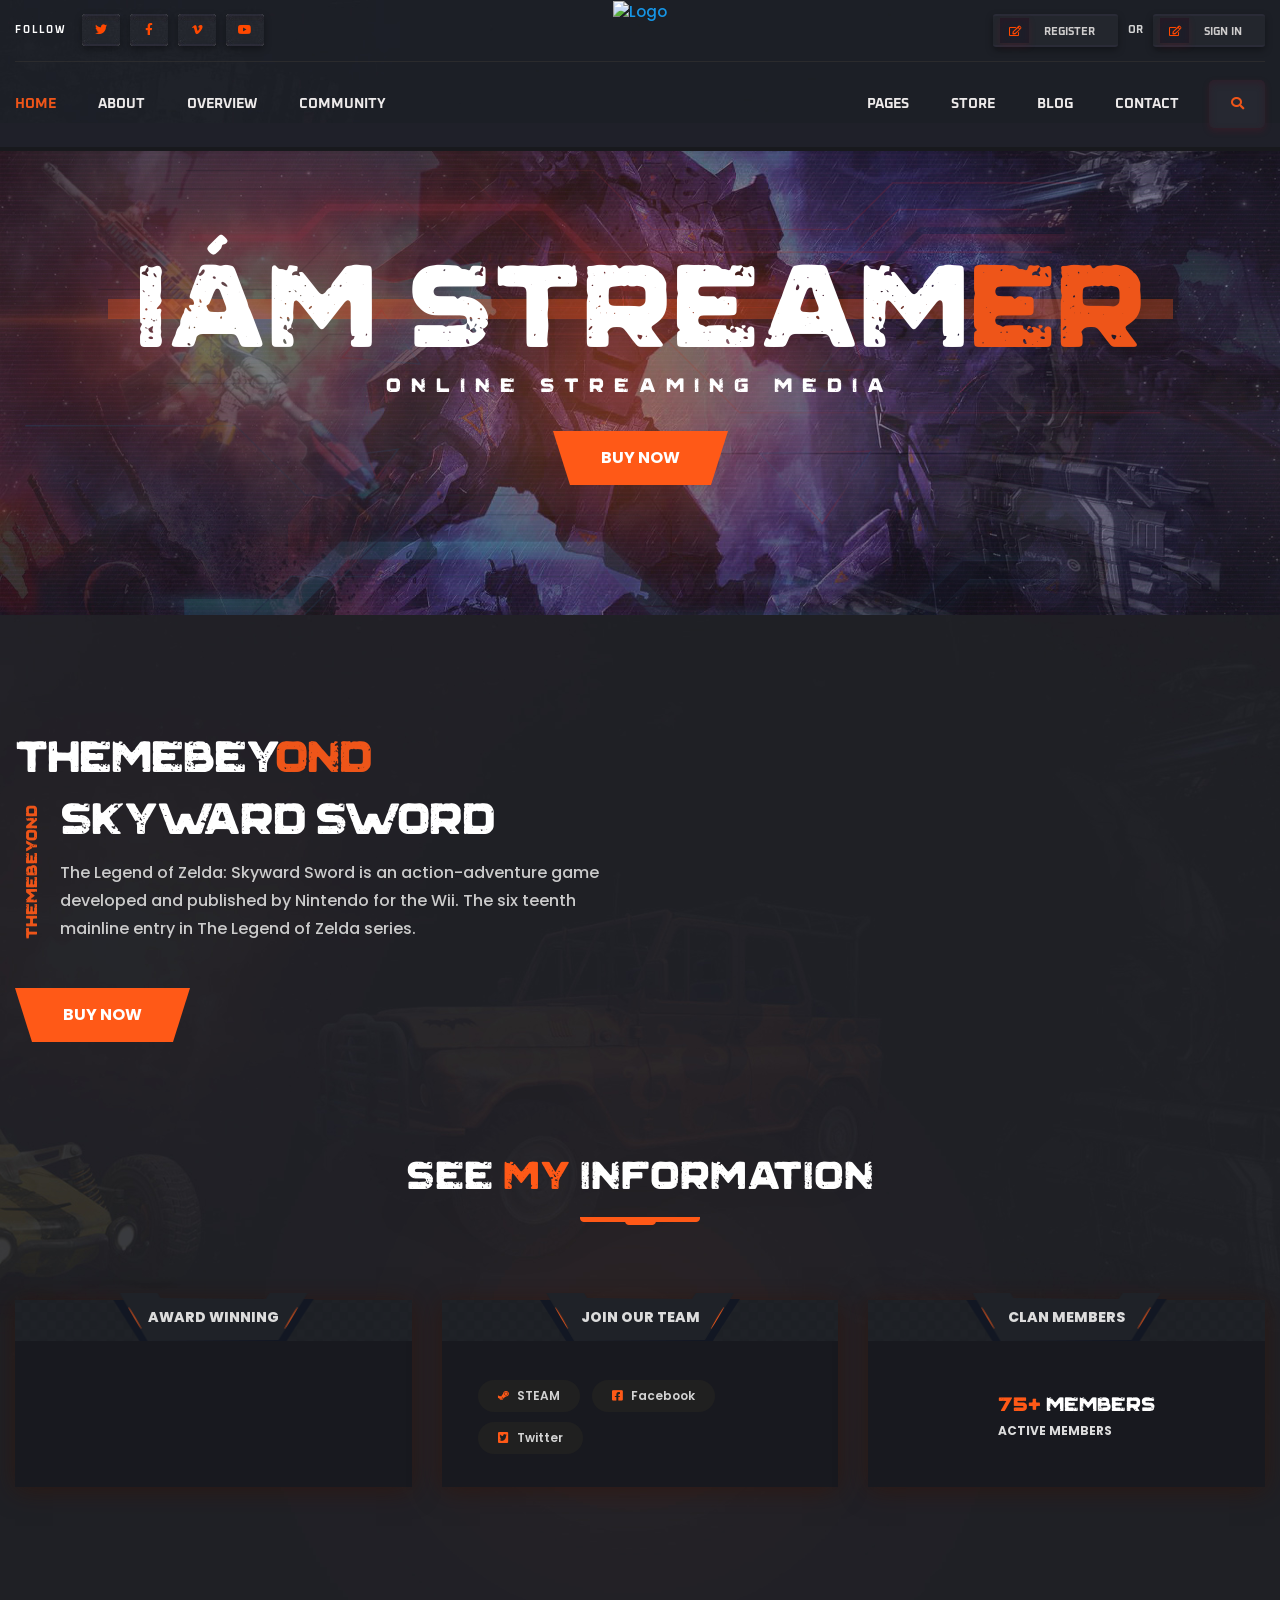
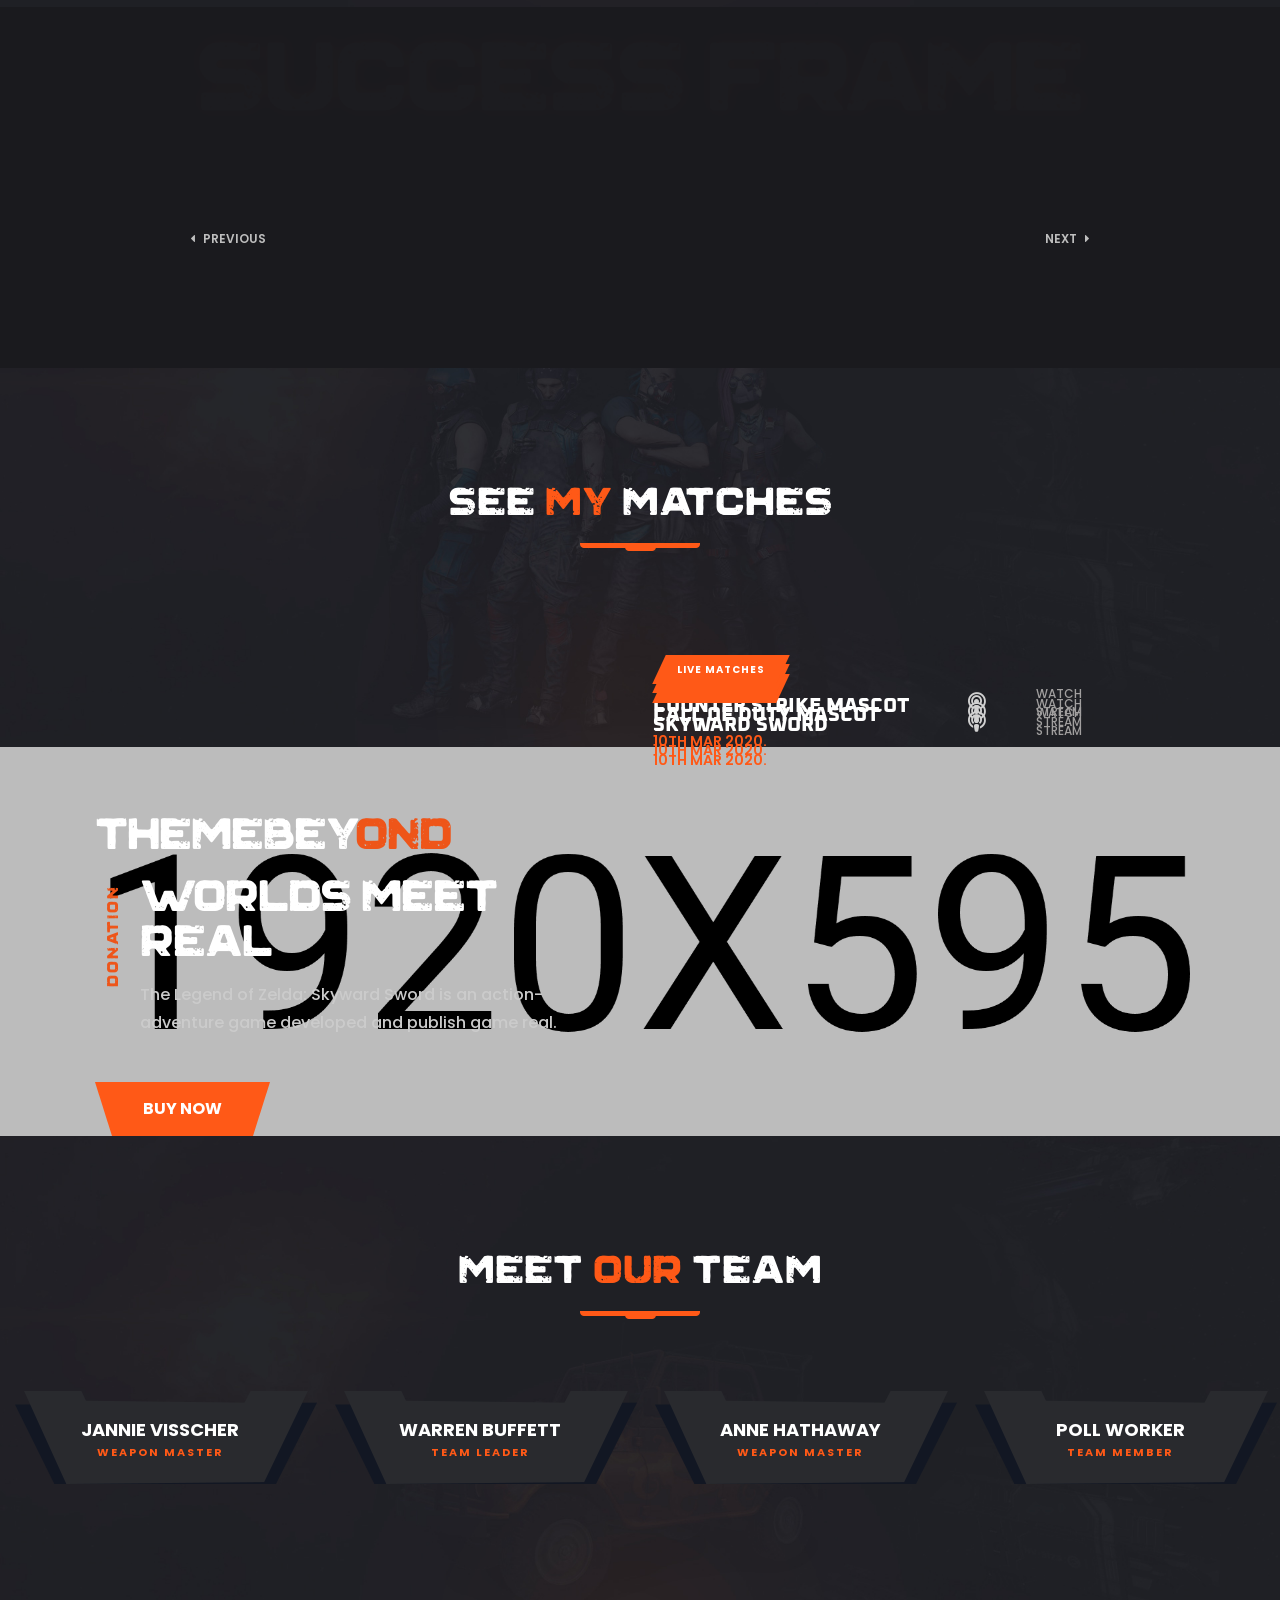
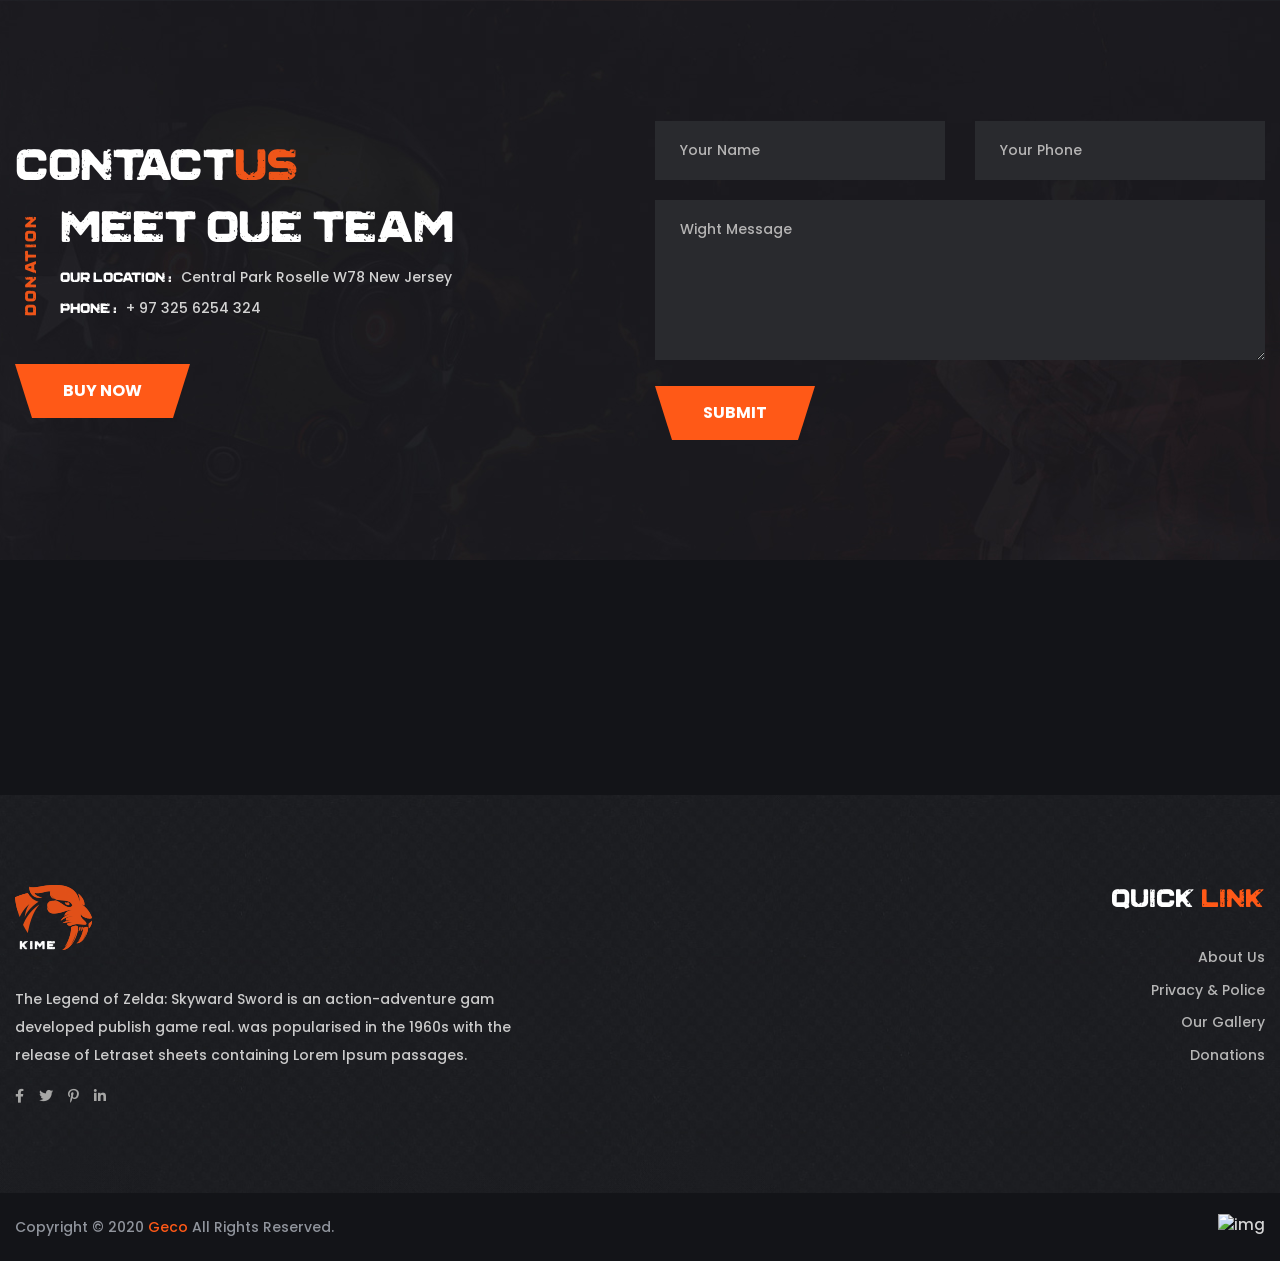
==== commit 1a7e2f8c: "" ====
--- a/index.html
+++ b/index.html
@@ -8,22 +8,22 @@
     <meta name="description" content="">
     <meta name="viewport" content="width=device-width, initial-scale=1">
 
-    <link rel="shortcut icon" type="image/x-icon" href="/img/favicon.png">
+    <link rel="shortcut icon" type="image/x-icon" href="https://github.com/ataponp/web888/blob/master/img/favicon.png">
     <!-- Place favicon.ico in the root directory -->
 
     <!-- CSS here -->
-    <link rel="stylesheet" href="/css/bootstrap.min.css">
-    <link rel="stylesheet" href="/css/animate.min.css">
-    <link rel="stylesheet" href="/css/magnific-popup.css">
-    <link rel="stylesheet" href="/css/fontawesome-all.min.css">
-    <link rel="stylesheet" href="/css/odometer.css">
-    <link rel="stylesheet" href="/css/aos.css">
-    <link rel="stylesheet" href="/css/owl.carousel.min.css">
-    <link rel="stylesheet" href="/css/meanmenu.css">
-    <link rel="stylesheet" href="/css/slick.css">
-    <link rel="stylesheet" href="/css/default.css">
-    <link rel="stylesheet" href="/css/style.css">
-    <link rel="stylesheet" href="/css/responsive.css">
+    <link rel="stylesheet" href="css/bootstrap.min.css">
+    <link rel="stylesheet" href="css/animate.min.css">
+    <link rel="stylesheet" href="css/magnific-popup.css">
+    <link rel="stylesheet" href="css/fontawesome-all.min.css">
+    <link rel="stylesheet" href="css/odometer.css">
+    <link rel="stylesheet" href="css/aos.css">
+    <link rel="stylesheet" href="css/owl.carousel.min.css">
+    <link rel="stylesheet" href="css/meanmenu.css">
+    <link rel="stylesheet" href="css/slick.css">
+    <link rel="stylesheet" href="css/default.css">
+    <link rel="stylesheet" href="css/style.css">
+    <link rel="stylesheet" href="css/responsive.css">
 </head>
 
 <body>
@@ -273,7 +273,7 @@
                                 <div class="my-info-box-content">
                                     <div class="my-clan-wrap">
                                         <div class="clan-logo">
-                                            <img src="img/images/clan_logo.png" alt="">
+                                            <img src="https://github.com/ataponp/web888/blob/master/img/images/clan_logo.png" alt="">
                                         </div>
                                         <div class="my-clan-info">
                                             <h4><span>75+</span> members</h4>
@@ -296,22 +296,22 @@
                 <div class="row game-gallery-active">
                     <div class="col-12">
                         <div class="game-gallery-item">
-                            <img src="img/images/game_gallery_01.png" alt="">
+                            <img src="https://github.com/ataponp/web888/blob/master/img/images/game_gallery_01.png" alt="">
                         </div>
                     </div>
                     <div class="col-12">
                         <div class="game-gallery-item">
-                            <img src="img/images/game_gallery_02.png" alt="">
+                            <img src="https://github.com/ataponp/web888/blob/master/img/images/game_gallery_02.png" alt="">
                         </div>
                     </div>
                     <div class="col-12">
                         <div class="game-gallery-item">
-                            <img src="img/images/game_gallery_03.png" alt="">
+                            <img src="https://github.com/ataponp/web888/blob/master/img/images/game_gallery_03.png" alt="">
                         </div>
                     </div>
                     <div class="col-12">
                         <div class="game-gallery-item">
-                            <img src="img/images/game_gallery_04.png" alt="">
+                            <img src="https://github.com/ataponp/web888/blob/master/img/images/game_gallery_04.png" alt="">
                         </div>
                     </div>
                 </div>
@@ -334,18 +334,18 @@
                     <div class="col-12">
                         <div class="my-match-wrap">
                             <div class="my-match-box-wrap wow fadeInDown" data-wow-delay=".2s">
-                                <img src="img/bg/my_match_box.png" alt="" class="match-box-bg">
+                                <img src="https://github.com/ataponp/web888/blob/master/img/bg/my_match_box.png" alt="" class="match-box-bg">
                                 <ul>
                                     <li>
                                         <div class="my-match-team">
                                             <div class="team-one">
-                                                <a href="#"><img src="img/team/my_match_clan01.png" alt=""></a>
+                                                <a href="#"><img src="https://github.com/ataponp/web888/blob/master/img/team/my_match_clan01.png" alt=""></a>
                                             </div>
                                             <div class="vs">
-                                                <img src="img/team/match_vs02.png" alt="">
+                                                <img src="https://github.com/ataponp/web888/blob/master/img/team/match_vs02.png" alt="">
                                             </div>
                                             <div class="team-one">
-                                                <a href="#"><img src="img/team/my_match_clan02.png" alt=""></a>
+                                                <a href="#"><img src="https://github.com/ataponp/web888/blob/master/img/team/my_match_clan02.png" alt=""></a>
                                             </div>
                                         </div>
                                     </li>
@@ -364,18 +364,18 @@
                                 </ul>
                             </div>
                             <div class="my-match-box-wrap wow fadeInDown" data-wow-delay=".4s">
-                                <img src="img/bg/my_match_box.png" alt="" class="match-box-bg">
+                                <img src="https://github.com/ataponp/web888/blob/master/img/bg/my_match_box.png" alt="" class="match-box-bg">
                                 <ul>
                                     <li>
                                         <div class="my-match-team">
                                             <div class="team-one">
-                                                <a href="#"><img src="img/team/my_match_clan03.png" alt=""></a>
+                                                <a href="#"><img src="https://github.com/ataponp/web888/blob/master/img/team/my_match_clan03.png" alt=""></a>
                                             </div>
                                             <div class="vs">
-                                                <img src="img/team/match_vs02.png" alt="">
+                                                <img src="https://github.com/ataponp/web888/blob/master/img/team/match_vs02.png" alt="">
                                             </div>
                                             <div class="team-one">
-                                                <a href="#"><img src="img/team/my_match_clan04.png" alt=""></a>
+                                                <a href="#"><img src="https://github.com/ataponp/web888/blob/master/img/team/my_match_clan04.png" alt=""></a>
                                             </div>
                                         </div>
                                     </li>
@@ -394,18 +394,18 @@
                                 </ul>
                             </div>
                             <div class="my-match-box-wrap wow fadeInDown" data-wow-delay=".6s">
-                                <img src="img/bg/my_match_box.png" alt="" class="match-box-bg">
+                                <img src="https://github.com/ataponp/web888/blob/master/img/bg/my_match_box.png" alt="" class="match-box-bg">
                                 <ul>
                                     <li>
                                         <div class="my-match-team">
                                             <div class="team-one">
-                                                <a href="#"><img src="img/team/my_match_clan05.png" alt=""></a>
+                                                <a href="#"><img src="https://github.com/ataponp/web888/blob/master/img/team/my_match_clan05.png" alt=""></a>
                                             </div>
                                             <div class="vs">
-                                                <img src="img/team/match_vs02.png" alt="">
+                                                <img src="https://github.com/ataponp/web888/blob/master/img/team/match_vs02.png" alt="">
                                             </div>
                                             <div class="team-one">
-                                                <a href="#"><img src="img/team/my_match_clan06.png" alt=""></a>
+                                                <a href="#"><img src="https://github.com/ataponp/web888/blob/master/img/team/my_match_clan06.png" alt=""></a>
                                             </div>
                                         </div>
                                     </li>
@@ -451,7 +451,7 @@
                         </div>
                         <div class="col-xl-6 col-lg-5">
                             <div class="donation-img text-center">
-                                <img src="img/images/dontaion_img.png" alt="">
+                                <img src="https://github.com/ataponp/web888/blob/master/img/images/dontaion_img.png" alt="">
                             </div>
                         </div>
                     </div>
@@ -474,7 +474,7 @@
                     <div class="col-xl-3 col-lg-4 col-md-6 col-sm-8">
                         <div class="third-team-item text-center mb-30">
                             <div class="third-team-img">
-                                <img src="img/team/team_img01.png" alt="">
+                                <img src="https://github.com/ataponp/web888/blob/master/img/team/team_img01.png" alt="">
                             </div>
                             <div class="third-team-content">
                                 <div class="main-bg"></div>
@@ -487,7 +487,7 @@
                     <div class="col-xl-3 col-lg-4 col-md-6 col-sm-8">
                         <div class="third-team-item text-center mb-30">
                             <div class="third-team-img">
-                                <img src="img/team/team_img02.png" alt="">
+                                <img src="https://github.com/ataponp/web888/blob/master/img/team/team_img02.png" alt="">
                             </div>
                             <div class="third-team-content">
                                 <div class="main-bg"></div>
@@ -500,7 +500,7 @@
                     <div class="col-xl-3 col-lg-4 col-md-6 col-sm-8">
                         <div class="third-team-item text-center mb-30">
                             <div class="third-team-img">
-                                <img src="img/team/team_img03.png" alt="">
+                                <img src="https://github.com/ataponp/web888/blob/master/img/team/team_img03.png" alt="">
                             </div>
                             <div class="third-team-content">
                                 <div class="main-bg"></div>
@@ -513,7 +513,7 @@
                     <div class="col-xl-3 col-lg-4 col-md-6 col-sm-8">
                         <div class="third-team-item text-center mb-30">
                             <div class="third-team-img">
-                                <img src="img/team/team_img04.png" alt="">
+                                <img src="https://github.com/ataponp/web888/blob/master/img/team/team_img04.png" alt="">
                             </div>
                             <div class="third-team-content">
                                 <div class="main-bg"></div>
@@ -573,27 +573,27 @@
                 <div class="row s-brand-active">
                     <div class="col-12">
                         <div class="t-brand-item">
-                            <img src="img/brand/t_brand_logo01.png" alt="">
+                            <img src="https://github.com/ataponp/web888/blob/master/img/brand/t_brand_logo01.png" alt="">
                         </div>
                     </div>
                     <div class="col-12">
                         <div class="t-brand-item">
-                            <img src="img/brand/t_brand_logo02.png" alt="">
+                            <img src="https://github.com/ataponp/web888/blob/master/img/brand/t_brand_logo02.png" alt="">
                         </div>
                     </div>
                     <div class="col-12">
                         <div class="t-brand-item">
-                            <img src="img/brand/t_brand_logo03.png" alt="">
+                            <img src="https://github.com/ataponp/web888/blob/master/img/brand/t_brand_logo03.png" alt="">
                         </div>
                     </div>
                     <div class="col-12">
                         <div class="t-brand-item">
-                            <img src="img/brand/t_brand_logo04.png" alt="">
+                            <img src="https://github.com/ataponp/web888/blob/master/img/brand/t_brand_logo04.png" alt="">
                         </div>
                     </div>
                     <div class="col-12">
                         <div class="t-brand-item">
-                            <img src="img/brand/t_brand_logo05.png" alt="">
+                            <img src="https://github.com/ataponp/web888/blob/master/img/brand/t_brand_logo05.png" alt="">
                         </div>
                     </div>
                     <div class="col-12">
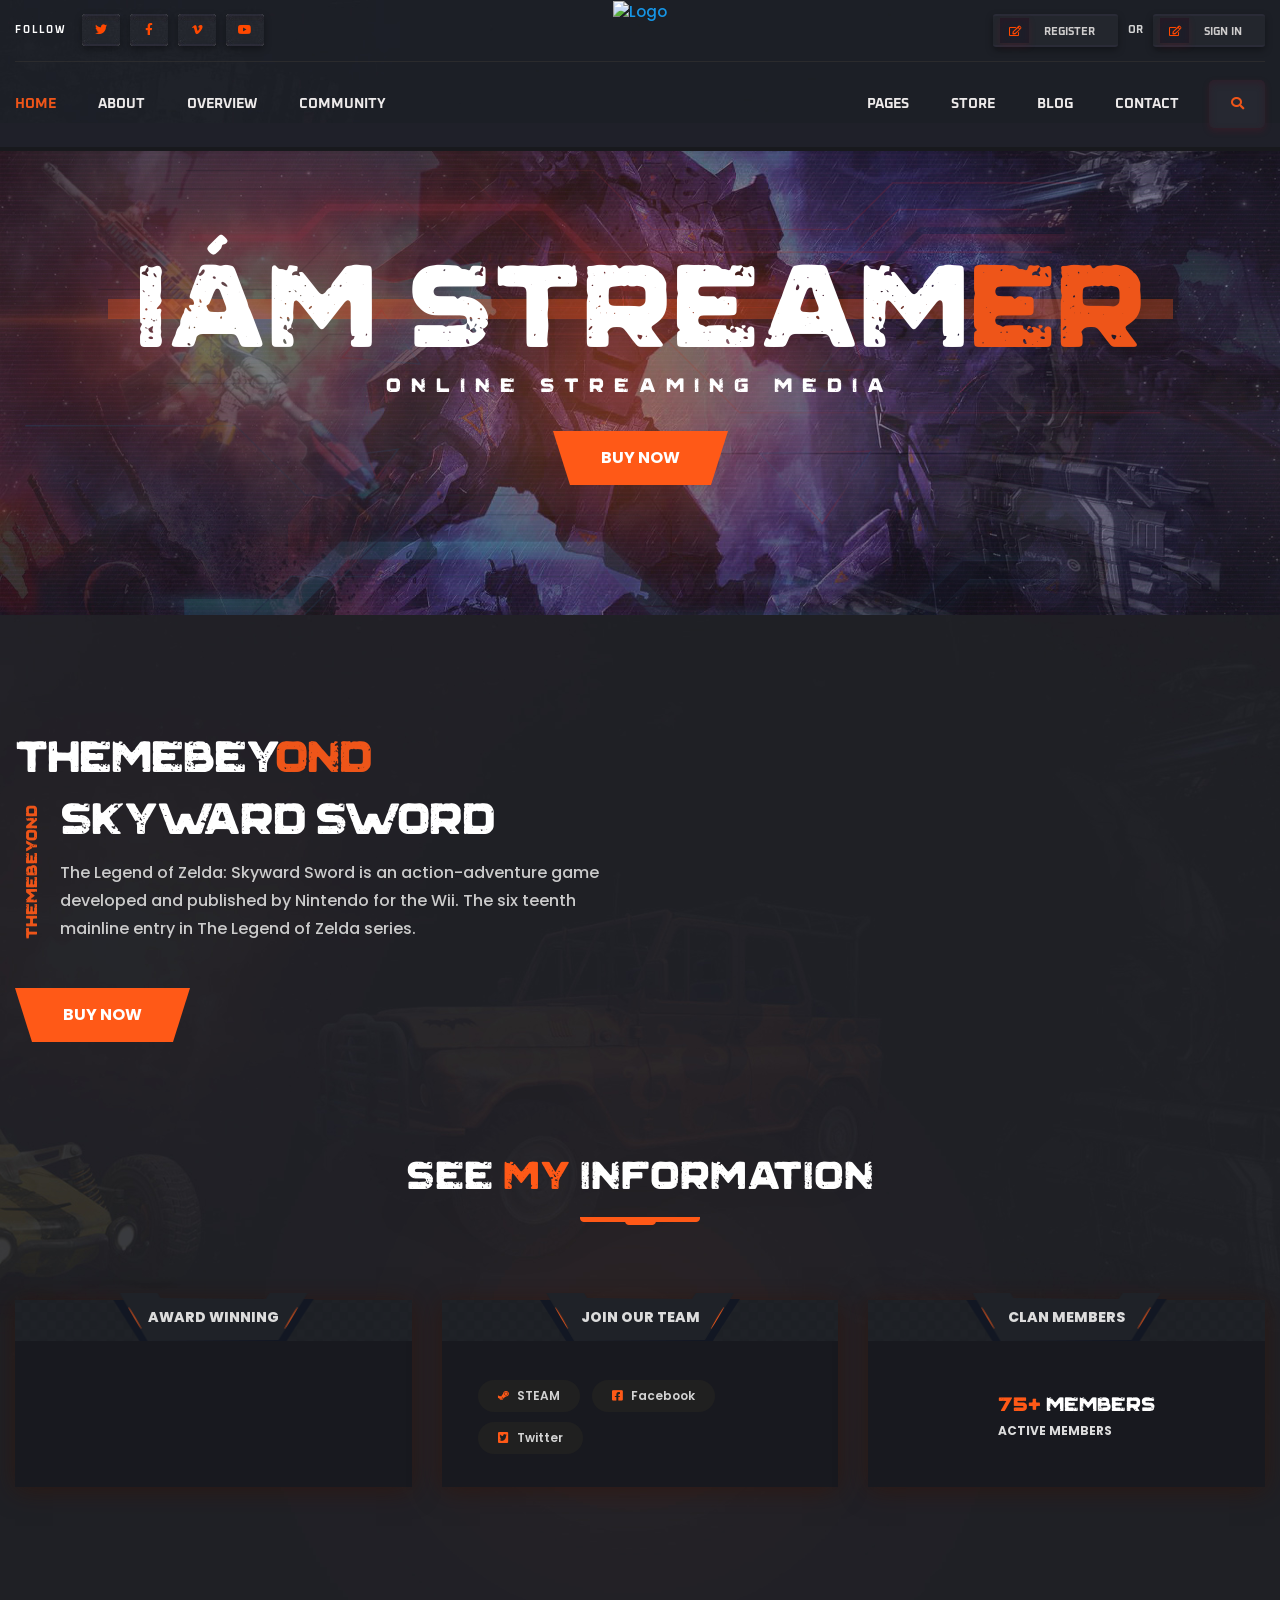
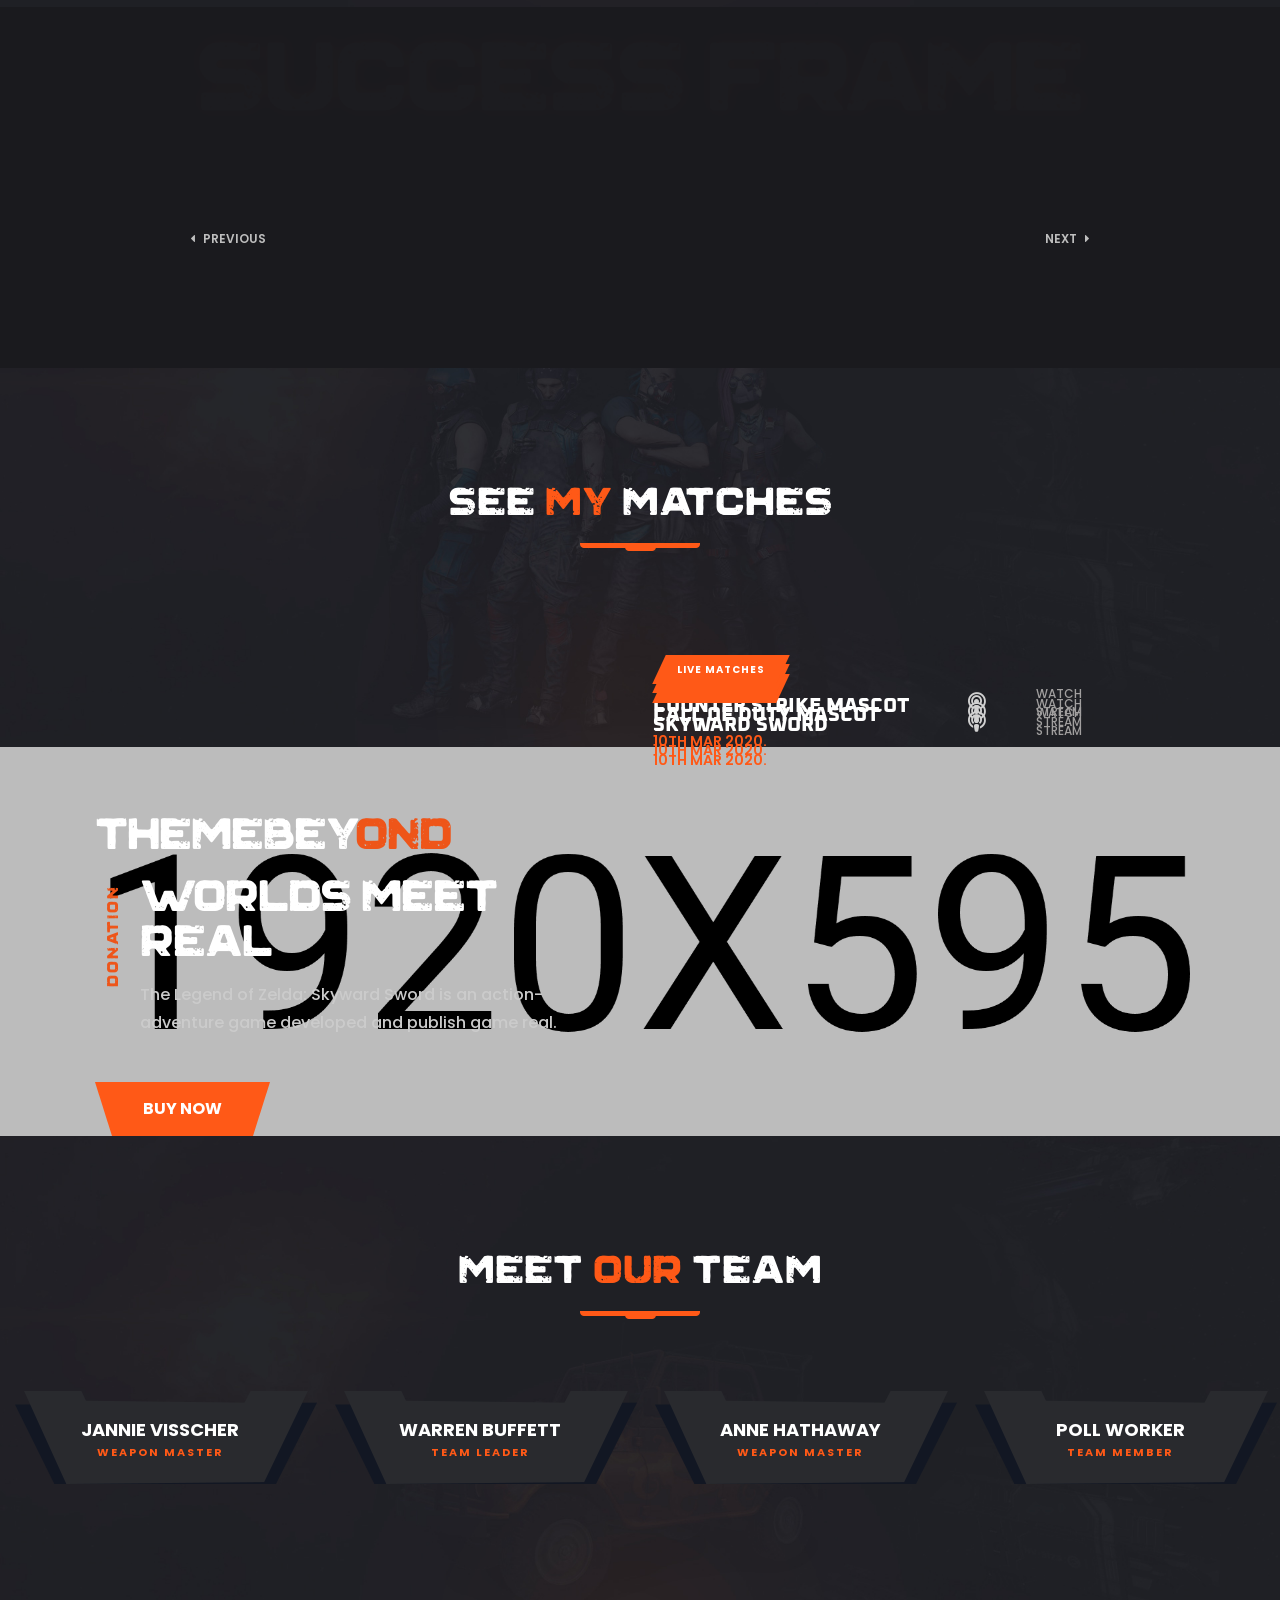
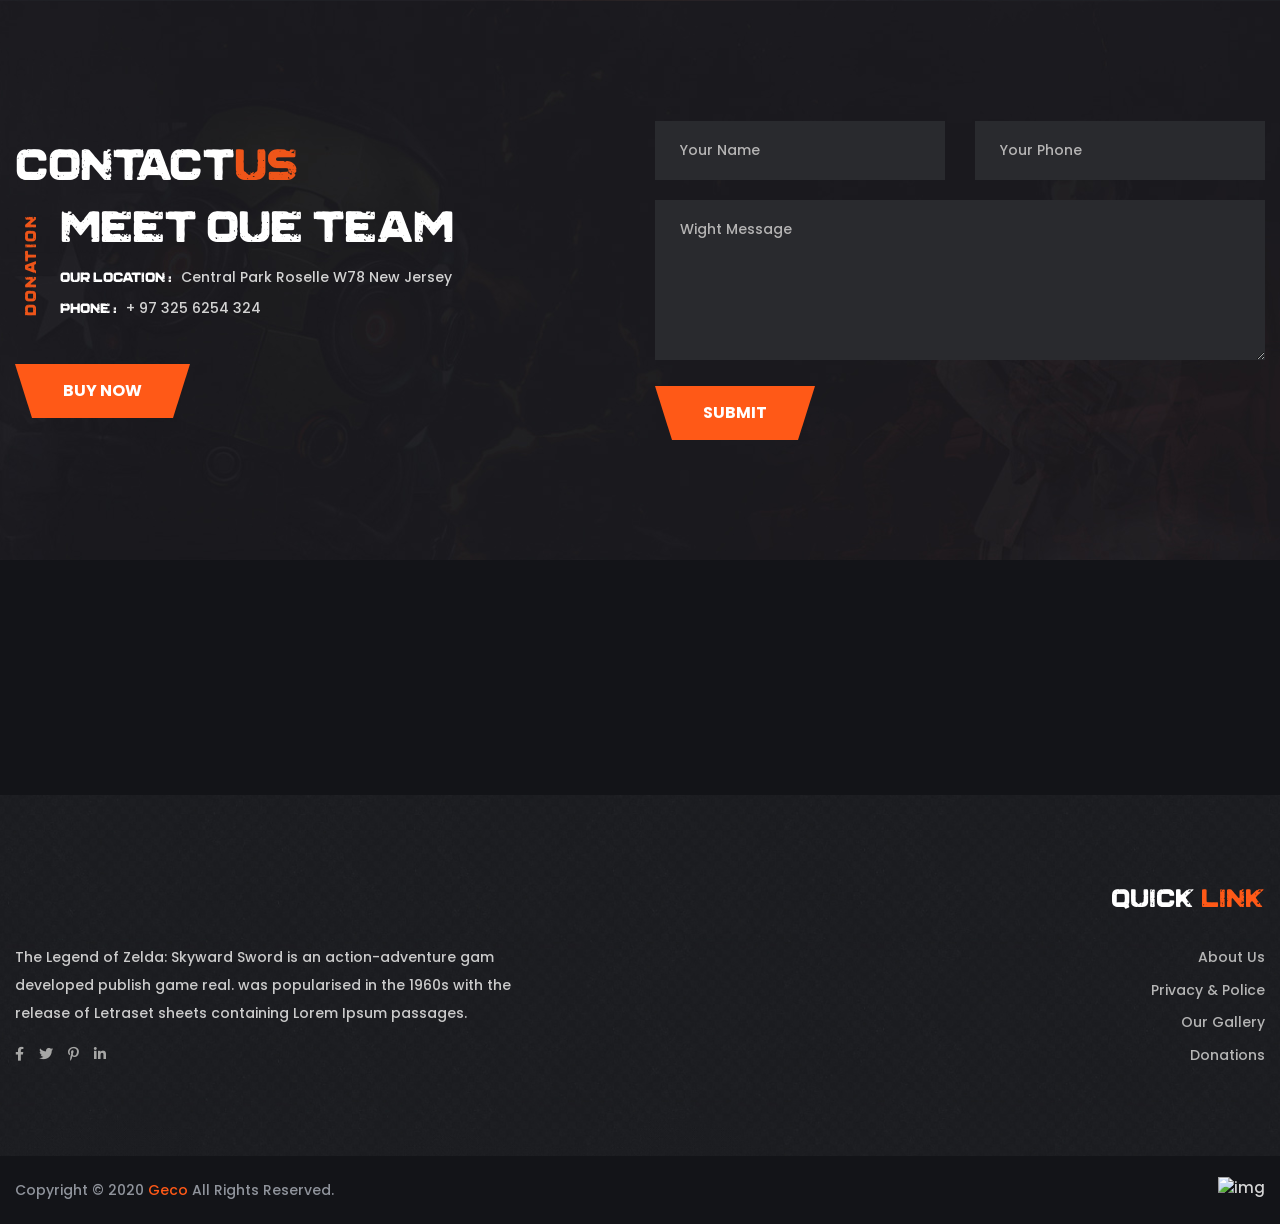
==== commit 89f24f98: "2 files modified" ====
--- a/index.html
+++ b/index.html
@@ -8,7 +8,7 @@
     <meta name="description" content="">
     <meta name="viewport" content="width=device-width, initial-scale=1">
 
-    <link rel="shortcut icon" type="image/x-icon" href="https://github.com/ataponp/web888/blob/master/img/favicon.png">
+    <link rel="shortcut icon" type="image/x-icon" href="https://raw.githubusercontent.com/ataponp/web888/master/img/favicon.png">
     <!-- Place favicon.ico in the root directory -->
 
     <!-- CSS here -->
@@ -32,7 +32,7 @@
     <div id="preloader">
         <div id="loading-center">
             <div id="loading-center-absolute">
-                <img src="https://github.com/ataponp/web888/blob/master/img/icon/preloader.svg" alt="">
+                <img src="https://raw.githubusercontent.com/ataponp/web888/master/img/icon/preloader.svg" alt="">
             </div>
         </div>
     </div>
@@ -74,7 +74,7 @@
                         <div class="main-menu menu-style-two">
                             <nav>
                                 <div class="logo d-block d-lg-none">
-                                    <a href="index-4.html"><img src="https://github.com/ataponp/web888/blob/master/img/logo/logo.png" alt="Logo"></a>
+                                    <a href="index-4.html"><img src="https://raw.githubusercontent.com/ataponp/web888/master/img/logo/logo.png" alt="Logo"></a>
                                 </div>
                                 <div class="navbar-wrap d-none d-lg-flex">
                                     <ul class="left">
@@ -94,7 +94,7 @@
                                         <li><a href="community.html">Community</a></li>
                                     </ul>
                                     <div class="logo">
-                                        <a href="index-3.html"><img src="https://github.com/ataponp/web888/blob/master/img/logo/h3_logo.png" alt="Logo"></a>
+                                        <a href="index-3.html"><img src="https://raw.githubusercontent.com/ataponp/web888/master/img/logo/h3_logo.png" alt="Logo"></a>
                                     </div>
                                     <ul class="right">
                                         <li><a href="#">Pages</a>
@@ -186,7 +186,7 @@
                 <div class="row">
                     <div class="col-12">
                         <div class="third-banner-img wow bounceInDown" data-wow-delay=".2s">
-                            <img src="https://github.com/ataponp/web888/blob/master/img/slider/third_banner_img.png" alt="">
+                            <img src="https://raw.githubusercontent.com/ataponp/web888/master/img/slider/third_banner_img.png" alt="">
                         </div>
                         <div class="third-banner-content text-center wow bounceInUp" data-wow-delay=".2s">
                             <h2>iám stream<span>er</span></h2>
@@ -205,8 +205,8 @@
                 <div class="row align-items-center">
                     <div class="col-lg-6 order-0 order-lg-2">
                         <div class="third-about-img text-right position-relative">
-                            <img src="https://github.com/ataponp/web888/blob/master/img/images/third_about_img.png" class="main-img" alt="">
-                            <img src="https://github.com/ataponp/web888/blob/master/img/images/third_about_img_shadow.png" class="shadow" alt="">
+                            <img src="https://raw.githubusercontent.com/ataponp/web888/master/img/images/third_about_img.png" class="main-img" alt="">
+                            <img src="https://raw.githubusercontent.com/ataponp/web888/master/img/images/third_about_img_shadow.png" class="shadow" alt="">
                         </div>
                     </div>
                     <div class="col-lg-6">
@@ -238,11 +238,11 @@
                             <div class="my-info-box mb-30">
                                 <div class="my-info-box-top">
                                     <h6>award winning</h6>
-                                    <img src="https://github.com/ataponp/web888/blob/master/img/bg/my_info_box_hover.png" alt="" class="info-box-top-hover">
+                                    <img src="https://raw.githubusercontent.com/ataponp/web888/master/img/bg/my_info_box_hover.png" alt="" class="info-box-top-hover">
                                 </div>
                                 <div class="my-info-box-content">
                                     <div class="mt-award">
-                                        <img src="https://github.com/ataponp/web888/blob/master/img/images/about_award.png" alt="">
+                                        <img src="https://raw.githubusercontent.com/ataponp/web888/master/img/images/about_award.png" alt="">
                                     </div>
                                 </div>
                             </div>
@@ -251,7 +251,7 @@
                             <div class="my-info-box mb-30">
                                 <div class="my-info-box-top">
                                     <h6>join our team</h6>
-                                    <img src="https://github.com/ataponp/web888/blob/master/img/bg/my_info_box_hover.png" alt="" class="info-box-top-hover">
+                                    <img src="https://raw.githubusercontent.com/ataponp/web888/master/img/bg/my_info_box_hover.png" alt="" class="info-box-top-hover">
                                 </div>
                                 <div class="my-info-box-content">
                                     <div class="my-info-social">
@@ -268,12 +268,12 @@
                             <div class="my-info-box mb-30">
                                 <div class="my-info-box-top">
                                     <h6>clan members</h6>
-                                    <img src="https://github.com/ataponp/web888/blob/master/img/bg/my_info_box_hover.png" alt="" class="info-box-top-hover">
+                                    <img src="https://raw.githubusercontent.com/ataponp/web888/master/img/bg/my_info_box_hover.png" alt="" class="info-box-top-hover">
                                 </div>
                                 <div class="my-info-box-content">
                                     <div class="my-clan-wrap">
                                         <div class="clan-logo">
-                                            <img src="https://github.com/ataponp/web888/blob/master/img/images/clan_logo.png" alt="">
+                                            <img src="https://raw.githubusercontent.com/ataponp/web888/master/img/images/clan_logo.png" alt="">
                                         </div>
                                         <div class="my-clan-info">
                                             <h4><span>75+</span> members</h4>
@@ -296,22 +296,22 @@
                 <div class="row game-gallery-active">
                     <div class="col-12">
                         <div class="game-gallery-item">
-                            <img src="https://github.com/ataponp/web888/blob/master/img/images/game_gallery_01.png" alt="">
+                            <img src="https://raw.githubusercontent.com/ataponp/web888/master/img/images/game_gallery_01.png" alt="">
                         </div>
                     </div>
                     <div class="col-12">
                         <div class="game-gallery-item">
-                            <img src="https://github.com/ataponp/web888/blob/master/img/images/game_gallery_02.png" alt="">
+                            <img src="https://raw.githubusercontent.com/ataponp/web888/master/img/images/game_gallery_02.png" alt="">
                         </div>
                     </div>
                     <div class="col-12">
                         <div class="game-gallery-item">
-                            <img src="https://github.com/ataponp/web888/blob/master/img/images/game_gallery_03.png" alt="">
+                            <img src="https://raw.githubusercontent.com/ataponp/web888/master/img/images/game_gallery_03.png" alt="">
                         </div>
                     </div>
                     <div class="col-12">
                         <div class="game-gallery-item">
-                            <img src="https://github.com/ataponp/web888/blob/master/img/images/game_gallery_04.png" alt="">
+                            <img src="https://raw.githubusercontent.com/ataponp/web888/master/img/images/game_gallery_04.png" alt="">
                         </div>
                     </div>
                 </div>
@@ -334,18 +334,18 @@
                     <div class="col-12">
                         <div class="my-match-wrap">
                             <div class="my-match-box-wrap wow fadeInDown" data-wow-delay=".2s">
-                                <img src="https://github.com/ataponp/web888/blob/master/img/bg/my_match_box.png" alt="" class="match-box-bg">
+                                <img src="https://raw.githubusercontent.com/ataponp/web888/master/img/bg/my_match_box.png" alt="" class="match-box-bg">
                                 <ul>
                                     <li>
                                         <div class="my-match-team">
                                             <div class="team-one">
-                                                <a href="#"><img src="https://github.com/ataponp/web888/blob/master/img/team/my_match_clan01.png" alt=""></a>
+                                                <a href="#"><img src="https://raw.githubusercontent.com/ataponp/web888/master/img/team/my_match_clan01.png" alt=""></a>
                                             </div>
                                             <div class="vs">
-                                                <img src="https://github.com/ataponp/web888/blob/master/img/team/match_vs02.png" alt="">
+                                                <img src="https://raw.githubusercontent.com/ataponp/web888/master/img/team/match_vs02.png" alt="">
                                             </div>
                                             <div class="team-one">
-                                                <a href="#"><img src="https://github.com/ataponp/web888/blob/master/img/team/my_match_clan02.png" alt=""></a>
+                                                <a href="#"><img src="https://raw.githubusercontent.com/ataponp/web888/master/img/team/my_match_clan02.png" alt=""></a>
                                             </div>
                                         </div>
                                     </li>
@@ -364,18 +364,18 @@
                                 </ul>
                             </div>
                             <div class="my-match-box-wrap wow fadeInDown" data-wow-delay=".4s">
-                                <img src="https://github.com/ataponp/web888/blob/master/img/bg/my_match_box.png" alt="" class="match-box-bg">
+                                <img src="https://raw.githubusercontent.com/ataponp/web888/master/img/bg/my_match_box.png" alt="" class="match-box-bg">
                                 <ul>
                                     <li>
                                         <div class="my-match-team">
                                             <div class="team-one">
-                                                <a href="#"><img src="https://github.com/ataponp/web888/blob/master/img/team/my_match_clan03.png" alt=""></a>
+                                                <a href="#"><img src="https://raw.githubusercontent.com/ataponp/web888/master/img/team/my_match_clan03.png" alt=""></a>
                                             </div>
                                             <div class="vs">
-                                                <img src="https://github.com/ataponp/web888/blob/master/img/team/match_vs02.png" alt="">
+                                                <img src="https://raw.githubusercontent.com/ataponp/web888/master/img/team/match_vs02.png" alt="">
                                             </div>
                                             <div class="team-one">
-                                                <a href="#"><img src="https://github.com/ataponp/web888/blob/master/img/team/my_match_clan04.png" alt=""></a>
+                                                <a href="#"><img src="https://raw.githubusercontent.com/ataponp/web888/master/img/team/my_match_clan04.png" alt=""></a>
                                             </div>
                                         </div>
                                     </li>
@@ -394,18 +394,18 @@
                                 </ul>
                             </div>
                             <div class="my-match-box-wrap wow fadeInDown" data-wow-delay=".6s">
-                                <img src="https://github.com/ataponp/web888/blob/master/img/bg/my_match_box.png" alt="" class="match-box-bg">
+                                <img src="https://raw.githubusercontent.com/ataponp/web888/master/img/bg/my_match_box.png" alt="" class="match-box-bg">
                                 <ul>
                                     <li>
                                         <div class="my-match-team">
                                             <div class="team-one">
-                                                <a href="#"><img src="https://github.com/ataponp/web888/blob/master/img/team/my_match_clan05.png" alt=""></a>
+                                                <a href="#"><img src="https://raw.githubusercontent.com/ataponp/web888/master/img/team/my_match_clan05.png" alt=""></a>
                                             </div>
                                             <div class="vs">
-                                                <img src="https://github.com/ataponp/web888/blob/master/img/team/match_vs02.png" alt="">
+                                                <img src="https://raw.githubusercontent.com/ataponp/web888/master/img/team/match_vs02.png" alt="">
                                             </div>
                                             <div class="team-one">
-                                                <a href="#"><img src="https://github.com/ataponp/web888/blob/master/img/team/my_match_clan06.png" alt=""></a>
+                                                <a href="#"><img src="https://raw.githubusercontent.com/ataponp/web888/master/img/team/my_match_clan06.png" alt=""></a>
                                             </div>
                                         </div>
                                     </li>
@@ -451,7 +451,7 @@
                         </div>
                         <div class="col-xl-6 col-lg-5">
                             <div class="donation-img text-center">
-                                <img src="https://github.com/ataponp/web888/blob/master/img/images/dontaion_img.png" alt="">
+                                <img src="https://raw.githubusercontent.com/ataponp/web888/master/img/images/dontaion_img.png" alt="">
                             </div>
                         </div>
                     </div>
@@ -474,7 +474,7 @@
                     <div class="col-xl-3 col-lg-4 col-md-6 col-sm-8">
                         <div class="third-team-item text-center mb-30">
                             <div class="third-team-img">
-                                <img src="https://github.com/ataponp/web888/blob/master/img/team/team_img01.png" alt="">
+                                <img src="https://raw.githubusercontent.com/ataponp/web888/master/img/team/team_img01.png" alt="">
                             </div>
                             <div class="third-team-content">
                                 <div class="main-bg"></div>
@@ -487,7 +487,7 @@
                     <div class="col-xl-3 col-lg-4 col-md-6 col-sm-8">
                         <div class="third-team-item text-center mb-30">
                             <div class="third-team-img">
-                                <img src="https://github.com/ataponp/web888/blob/master/img/team/team_img02.png" alt="">
+                                <img src="https://raw.githubusercontent.com/ataponp/web888/master/img/team/team_img02.png" alt="">
                             </div>
                             <div class="third-team-content">
                                 <div class="main-bg"></div>
@@ -500,7 +500,7 @@
                     <div class="col-xl-3 col-lg-4 col-md-6 col-sm-8">
                         <div class="third-team-item text-center mb-30">
                             <div class="third-team-img">
-                                <img src="https://github.com/ataponp/web888/blob/master/img/team/team_img03.png" alt="">
+                                <img src="https://raw.githubusercontent.com/ataponp/web888/master/img/team/team_img03.png" alt="">
                             </div>
                             <div class="third-team-content">
                                 <div class="main-bg"></div>
@@ -513,7 +513,7 @@
                     <div class="col-xl-3 col-lg-4 col-md-6 col-sm-8">
                         <div class="third-team-item text-center mb-30">
                             <div class="third-team-img">
-                                <img src="https://github.com/ataponp/web888/blob/master/img/team/team_img04.png" alt="">
+                                <img src="https://raw.githubusercontent.com/ataponp/web888/master/img/team/team_img04.png" alt="">
                             </div>
                             <div class="third-team-content">
                                 <div class="main-bg"></div>
@@ -573,32 +573,32 @@
                 <div class="row s-brand-active">
                     <div class="col-12">
                         <div class="t-brand-item">
-                            <img src="https://github.com/ataponp/web888/blob/master/img/brand/t_brand_logo01.png" alt="">
+                            <img src="https://raw.githubusercontent.com/ataponp/web888/master/img/brand/t_brand_logo01.png" alt="">
                         </div>
                     </div>
                     <div class="col-12">
                         <div class="t-brand-item">
-                            <img src="https://github.com/ataponp/web888/blob/master/img/brand/t_brand_logo02.png" alt="">
+                            <img src="https://raw.githubusercontent.com/ataponp/web888/master/img/brand/t_brand_logo02.png" alt="">
                         </div>
                     </div>
                     <div class="col-12">
                         <div class="t-brand-item">
-                            <img src="https://github.com/ataponp/web888/blob/master/img/brand/t_brand_logo03.png" alt="">
+                            <img src="https://raw.githubusercontent.com/ataponp/web888/master/brand/t_brand_logo03.png" alt="">
                         </div>
                     </div>
                     <div class="col-12">
                         <div class="t-brand-item">
-                            <img src="https://github.com/ataponp/web888/blob/master/img/brand/t_brand_logo04.png" alt="">
+                            <img src="https://raw.githubusercontent.com/ataponp/web888/master/img/brand/t_brand_logo04.png" alt="">
                         </div>
                     </div>
                     <div class="col-12">
                         <div class="t-brand-item">
-                            <img src="https://github.com/ataponp/web888/blob/master/img/brand/t_brand_logo05.png" alt="">
+                            <img src="https://raw.githubusercontent.com/ataponp/web888/master/img/brand/t_brand_logo05.png" alt="">
                         </div>
                     </div>
                     <div class="col-12">
                         <div class="t-brand-item">
-                            <img src="img/brand/t_brand_logo03.png" alt="">
+                            <img src="https://raw.githubusercontent.com/ataponp/web888/master/img/brand/t_brand_logo03.png" alt="">
                         </div>
                     </div>
                 </div>
@@ -617,7 +617,7 @@
                     <div class="col-lg-6">
                         <div class="footer-widget mb-50">
                             <div class="logo mb-35">
-                                <a href="index-3.html"><img src="img/logo/f_logo.png" alt=""></a>
+                                <a href="index-3.html"><img src="https://raw.githubusercontent.com/ataponp/web888/master/img/logo/f_logo.png" alt=""></a>
                             </div>
                             <div class="fw-text">
                                 <p>The Legend of Zelda: Skyward Sword is an action-adventure gam developed
@@ -662,7 +662,7 @@
                     </div>
                     <div class="col-lg-6 col-md-6 d-none d-md-block">
                         <div class="payment-method-img text-right">
-                            <img src="https://github.com/ataponp/web888/blob/master/img/images/card_img.png" alt="img">
+                            <img src="https://raw.githubusercontent.com/ataponp/web888/master/img/images/card_img.png" alt="img">
                         </div>
                     </div>
                 </div>
--- a/css/style.css
+++ b/css/style.css
@@ -38,70 +38,74 @@
 
 */
 
-
-
 /* 1. Theme default css */
 @import url('https://fonts.googleapis.com/css?family=Oxanium:400,500,600,700,800|Poppins:400,400i,500,500i,600,600i,700,700i&display=swap');
 @font-face {
-    font-family: 'grinddemolished';
-    src: url('../fonts/grind_demolished-webfont.woff2') format('woff2'),
-         url('../fonts/grind_demolished-webfont.woff') format('woff');
-    font-weight: normal;
-    font-style: normal;
+  font-family: 'grinddemolished';
+  src: url('../fonts/grind_demolished-webfont.woff2') format('woff2'),
+    url('../fonts/grind_demolished-webfont.woff') format('woff');
+  font-weight: normal;
+  font-style: normal;
 }
 body {
-	font-family: 'Poppins', sans-serif;
-	font-weight: normal;
-	font-style: normal;
-	font-size: 15px;
-	font-weight: 500;
-	color: #d4d4d4;
+  font-family: 'Poppins', sans-serif;
+  font-weight: normal;
+  font-style: normal;
+  font-size: 15px;
+  font-weight: 500;
+  color: #d4d4d4;
 }
 .img {
-	max-width: 100%;
-	transition: all 0.3s ease-out 0s;
+  max-width: 100%;
+  transition: all 0.3s ease-out 0s;
 }
 .f-left {
-	float: left
+  float: left;
 }
 .f-right {
-	float: right
+  float: right;
 }
 .fix {
-	overflow: hidden
+  overflow: hidden;
 }
 a,
 .button {
-	-webkit-transition: all 0.3s ease-out 0s;
-	-moz-transition: all 0.3s ease-out 0s;
-	-ms-transition: all 0.3s ease-out 0s;
-	-o-transition: all 0.3s ease-out 0s;
-	transition: all 0.3s ease-out 0s;
+  -webkit-transition: all 0.3s ease-out 0s;
+  -moz-transition: all 0.3s ease-out 0s;
+  -ms-transition: all 0.3s ease-out 0s;
+  -o-transition: all 0.3s ease-out 0s;
+  transition: all 0.3s ease-out 0s;
 }
 a:focus,
 .btn:focus,
 .button:focus {
-	text-decoration: none;
-	outline: none;
-	box-shadow: none;
+  text-decoration: none;
+  outline: none;
+  box-shadow: none;
 }
 a:hover,
 .portfolio-cat a:hover,
 .footer -menu li a:hover {
-	color: #2B96CC;
-	text-decoration: none;
+  color: #2b96cc;
+  text-decoration: none;
 }
 a,
 button {
-	color: #1696e7;
-	outline: medium none;
-}
-button:focus,input:focus,input:focus,textarea,textarea:focus{outline: 0}
+  color: #1696e7;
+  outline: medium none;
+}
+button:focus,
+input:focus,
+input:focus,
+textarea,
+textarea:focus {
+  outline: 0;
+}
 .uppercase {
-	text-transform: uppercase;
+  text-transform: uppercase;
 }
 .capitalize {
-	text-transform: capitalize;
+  text-transform: capitalize;
 }
 h1,
 h2,
@@ -109,12 +113,12 @@
 h4,
 h5,
 h6 {
-	font-family: 'Oxanium', cursive;
-	color: #fff;
-	margin-top: 0px;
-	font-style: normal;
-	font-weight: 800;
-	text-transform: normal;
+  font-family: 'Oxanium', cursive;
+  color: #fff;
+  margin-top: 0px;
+  font-style: normal;
+  font-weight: 800;
+  text-transform: normal;
 }
 h1 a,
 h2 a,
@@ -122,284 +126,283 @@
 h4 a,
 h5 a,
 h6 a {
-	color: inherit;
+  color: inherit;
 }
 h1 {
-	font-size: 40px;
-	font-weight: 500;
+  font-size: 40px;
+  font-weight: 500;
 }
 h2 {
-	font-size: 35px;
+  font-size: 35px;
 }
 h3 {
-	font-size: 28px;
+  font-size: 28px;
 }
 h4 {
-	font-size: 22px;
+  font-size: 22px;
 }
 h5 {
-	font-size: 18px;
+  font-size: 18px;
 }
 h6 {
-	font-size: 16px;
+  font-size: 16px;
 }
 ul {
-	margin: 0px;
-	padding: 0px;
+  margin: 0px;
+  padding: 0px;
 }
 li {
-	list-style: none
+  list-style: none;
 }
 p {
-	font-size: 15px;
-	font-weight: 500;
-	line-height: 28px;
-	color: #cbcbcb;
-	margin-bottom: 15px;
+  font-size: 15px;
+  font-weight: 500;
+  line-height: 28px;
+  color: #cbcbcb;
+  margin-bottom: 15px;
 }
 hr {
-	border-bottom: 1px solid #eceff8;
-	border-top: 0 none;
-	margin: 30px 0;
-	padding: 0;
+  border-bottom: 1px solid #eceff8;
+  border-top: 0 none;
+  margin: 30px 0;
+  padding: 0;
 }
 label {
-	color: #7e7e7e;
-	cursor: pointer;
-	font-size: 14px;
-	font-weight: 400;
+  color: #7e7e7e;
+  cursor: pointer;
+  font-size: 14px;
+  font-weight: 400;
 }
 *::-moz-selection {
-	background: #444;
-	color: #fff;
-	text-shadow: none;
+  background: #444;
+  color: #fff;
+  text-shadow: none;
 }
 ::-moz-selection {
-	background: #444;
-	color: #fff;
-	text-shadow: none;
+  background: #444;
+  color: #fff;
+  text-shadow: none;
 }
 ::selection {
-	background: #444;
-	color: #fff;
-	text-shadow: none;
+  background: #444;
+  color: #fff;
+  text-shadow: none;
 }
 *::-moz-placeholder {
-	color: #555555;
-	font-size: 14px;
-	opacity: 1;
+  color: #555555;
+  font-size: 14px;
+  opacity: 1;
 }
 *::placeholder {
-	color: #555555;
-	font-size: 14px;
-	opacity: 1;
+  color: #555555;
+  font-size: 14px;
+  opacity: 1;
 }
 .theme-overlay {
-	position: relative
+  position: relative;
 }
 .theme-overlay::before {
-	background: #1696e7 none repeat scroll 0 0;
-	content: "";
-	height: 100%;
-	left: 0;
-	opacity: 0.6;
-	position: absolute;
-	top: 0;
-	width: 100%;
+  background: #1696e7 none repeat scroll 0 0;
+  content: '';
+  height: 100%;
+  left: 0;
+  opacity: 0.6;
+  position: absolute;
+  top: 0;
+  width: 100%;
 }
 .separator {
-	border-top: 1px solid #f2f2f2
+  border-top: 1px solid #f2f2f2;
 }
 /* button style */
 .btn {
-	-moz-user-select: none;
-	border: medium none;
-	border-radius: 5px;
-	color: #1c1121;
-	cursor: pointer;
-	display: inline-block;
-	font-size: 15px;
-	font-weight: 700;
-	letter-spacing: 0;
-	line-height: 1;
-	margin-bottom: 0;
-	padding: 20px 44px;
-	text-align: center;
-	text-transform: uppercase;
-	touch-action: manipulation;
-	transition: all 0.3s ease 0s;
-	vertical-align: middle;
-	white-space: nowrap;
-	position: relative;
-	z-index: 1;
+  -moz-user-select: none;
+  border: medium none;
+  border-radius: 5px;
+  color: #1c1121;
+  cursor: pointer;
+  display: inline-block;
+  font-size: 15px;
+  font-weight: 700;
+  letter-spacing: 0;
+  line-height: 1;
+  margin-bottom: 0;
+  padding: 20px 44px;
+  text-align: center;
+  text-transform: uppercase;
+  touch-action: manipulation;
+  transition: all 0.3s ease 0s;
+  vertical-align: middle;
+  white-space: nowrap;
+  position: relative;
+  z-index: 1;
 }
 .btn:hover {
-	color: #1c1121;
+  color: #1c1121;
 }
 .btn::before {
-	content: "";
-	position: absolute;
-	left: 0;
-	bottom: -5px;
-	background-image: url(../img/images/btn_overlay.png);
-	width: 100%;
-	height: 55px;
-	background-repeat: no-repeat;
-	background-size: cover;
-	border-radius: 5px;
-	z-index: -1;
-	transition: .3s linear;
+  content: '';
+  position: absolute;
+  left: 0;
+  bottom: -5px;
+  background-image: url(https://raw.githubusercontent.com/ataponp/web888/master/img/images/btn_overlay.png);
+  width: 100%;
+  height: 55px;
+  background-repeat: no-repeat;
+  background-size: cover;
+  border-radius: 5px;
+  z-index: -1;
+  transition: 0.3s linear;
 }
 .btn:hover::before {
-	bottom: 0;
+  bottom: 0;
 }
 .btn i {
-	margin-right: 5px;
+  margin-right: 5px;
 }
 .btn.transparent-btn {
-	border: 2px solid #9f999d;
-	background: transparent;
-	color: #fff;
+  border: 2px solid #9f999d;
+  background: transparent;
+  color: #fff;
 }
 .btn.transparent-btn:hover {
-	border: 2px solid #e4a101;
-	color: #1c1121;
+  border: 2px solid #e4a101;
+  color: #1c1121;
 }
 .btn.transparent-btn::before {
-	display: none;
+  display: none;
 }
 .btn.btn-style-two {
-	background: transparent;
-	padding: 20px 35px;
-	margin: 0 8px;
+  background: transparent;
+  padding: 20px 35px;
+  margin: 0 8px;
 }
 .btn.btn-style-two::before {
-	content: "";
-	position: absolute;
-	right: -13px;
-	top: 0;
-	height: 100%;
-	width: 5px;
-	transform: skewX(-16deg);
-	z-index: 1;
-	opacity: 1;
-	background-image: none;
-	bottom: 0;
-	border-radius: 0;
-	left: auto;
-	background-color: #e4a101;
+  content: '';
+  position: absolute;
+  right: -13px;
+  top: 0;
+  height: 100%;
+  width: 5px;
+  transform: skewX(-16deg);
+  z-index: 1;
+  opacity: 1;
+  background-image: none;
+  bottom: 0;
+  border-radius: 0;
+  left: auto;
+  background-color: #e4a101;
 }
 .btn.btn-style-two::after {
-	content: "";
-	position: absolute;
-	right: 0;
-	top: 0;
-	height: 100%;
-	width: 100%;
-	transform: skewX(-16deg);
-	z-index: -1;
-	opacity: 1;
-	background-image: none;
-	bottom: 0;
-	border-radius: 0;
-	left: auto;
-	background-color: #e4a101;
+  content: '';
+  position: absolute;
+  right: 0;
+  top: 0;
+  height: 100%;
+  width: 100%;
+  transform: skewX(-16deg);
+  z-index: -1;
+  opacity: 1;
+  background-image: none;
+  bottom: 0;
+  border-radius: 0;
+  left: auto;
+  background-color: #e4a101;
 }
 .btn.btn-style-two:hover::before {
-	right: 0;
+  right: 0;
 }
 .breadcrumb > .active {
-	color: #888;
+  color: #888;
 }
 
 /* scrollUp */
 #scrollUp {
-	background: #E4A101;
-	height: 40px;
-	width: 40px;
-	right: 50px;
-	bottom: 50px;
-	color: #1c1121;
-	text-align: center;
-	border-radius: 0;
-	font-size: 22px;
-	line-height: 38px;
+  background: #e4a101;
+  height: 40px;
+  width: 40px;
+  right: 50px;
+  bottom: 50px;
+  color: #1c1121;
+  text-align: center;
+  border-radius: 0;
+  font-size: 22px;
+  line-height: 38px;
 }
 #scrollUp:hover {
-	background: #444;
-	color: #fff;
-}
-
+  background: #444;
+  color: #fff;
+}
 
 /* 2. Header */
 .header-top-area {
-	background: #1c1121;
+  background: #1c1121;
 }
 .container-full-padding {
-	padding: 0 260px;
+  padding: 0 260px;
 }
 .s-container-full-padding {
-	padding: 0 230px;
+  padding: 0 230px;
 }
 .header-top-offer {
-	display: flex;
-	align-items: center;
-	flex-wrap: wrap;
+  display: flex;
+  align-items: center;
+  flex-wrap: wrap;
 }
 .header-top-offer p,
 .time-count {
-	margin-bottom: 0;
-	font-size: 13px;
-	font-weight: 600;
-	color: #a5a5a5;
+  margin-bottom: 0;
+  font-size: 13px;
+  font-weight: 600;
+  color: #a5a5a5;
 }
 .header-top-offer .time-count {
-	display: none;
+  display: none;
 }
 .header-top-offer .time-count:first-child {
-	display: block;
+  display: block;
 }
 .header-top-offer .time-count > span {
-	display: inline-block;
-	padding: 16px 25px;
-	font-weight: 900;
-	font-size: 18px;
-	color: #1c1121;
-	position: relative;
-	z-index: 1;
+  display: inline-block;
+  padding: 16px 25px;
+  font-weight: 900;
+  font-size: 18px;
+  color: #1c1121;
+  position: relative;
+  z-index: 1;
 }
 .header-top-offer .time-count > span::before {
-	content: "";
-	position: absolute;
-	left: 0;
-	top: 0;
-	height: 100%;
-	width: 100%;
-	background-image: url(../img/images/offer_count_bg.png);
-	background-repeat: no-repeat;
-	background-position: center;
-	background-size: cover;
-	z-index: -1;
+  content: '';
+  position: absolute;
+  left: 0;
+  top: 0;
+  height: 100%;
+  width: 100%;
+  background-image: url(https://raw.githubusercontent.com/ataponp/web888/master/img/images/offer_count_bg.png);
+  background-repeat: no-repeat;
+  background-position: center;
+  background-size: cover;
+  z-index: -1;
 }
 .header-top-right {
-	display: flex;
-	align-items: center;
-	justify-content: flex-end;
+  display: flex;
+  align-items: center;
+  justify-content: flex-end;
 }
 .header-social ul {
-	display: flex;
-	flex-wrap: wrap;
+  display: flex;
+  flex-wrap: wrap;
 }
 .header-social ul li {
-	margin-left: 15px;
-	display: inline-block;
+  margin-left: 15px;
+  display: inline-block;
 }
 .header-social ul li:first-child {
-	margin-left: 0;
+  margin-left: 0;
 }
 .header-social ul li a {
-	color: #b4b0b5;
-	font-size: 13px;
+  color: #b4b0b5;
+  font-size: 13px;
 }
 .header-social ul li a:hover,
 .header-top-mail p span,
@@ -439,483 +442,485 @@
 .newsletter-form button:hover,
 .fw-link ul li a:hover,
 .copyright-text p a {
-	color: #e4a101;
+  color: #e4a101;
 }
 .header-top-action ul {
-	display: flex;
-	flex-wrap: wrap;
-	align-items: center;
+  display: flex;
+  flex-wrap: wrap;
+  align-items: center;
 }
 .header-top-mail p {
-	margin-bottom: 0;
-	font-size: 12px;
-	color: #bcbcbc;
+  margin-bottom: 0;
+  font-size: 12px;
+  color: #bcbcbc;
 }
 .header-top-mail p a {
-	color: #bcbcbc;
+  color: #bcbcbc;
 }
 .header-top-action {
-	margin-left: 20px;
+  margin-left: 20px;
 }
 .header-top-action ul li:last-child {
-	margin-left: 15px;
-	overflow: hidden;
+  margin-left: 15px;
+  overflow: hidden;
 }
 .header-top-mail p span {
-	display: inline-block;
-	margin-right: 15px;
+  display: inline-block;
+  margin-right: 15px;
 }
 .header-top-mail p i {
-	margin-right: 10px;
+  margin-right: 10px;
 }
 .header-user-login > a {
-	display: block;
-	background: #181719;
-	color: #edeaea;
-	font-size: 12px;
-	font-weight: 500;
-	text-transform: uppercase;
-	border-radius: 0 0 2px 2px;
-	height: 35px;
-	line-height: 35px;
-	padding: 0 18px 0 0;
-	border-top: 1px solid #e4a101;
+  display: block;
+  background: #181719;
+  color: #edeaea;
+  font-size: 12px;
+  font-weight: 500;
+  text-transform: uppercase;
+  border-radius: 0 0 2px 2px;
+  height: 35px;
+  line-height: 35px;
+  padding: 0 18px 0 0;
+  border-top: 1px solid #e4a101;
 }
 .header-user-login > a i {
-	display: inline-block;
-	width: 40px;
-	height: 35px;
-	line-height: 35px;
-	text-align: center;
-	background-repeat: no-repeat;
-	background-size: cover;
-	margin-right: 15px;
-	color: #1c1121;
+  display: inline-block;
+  width: 40px;
+  height: 35px;
+  line-height: 35px;
+  text-align: center;
+  background-repeat: no-repeat;
+  background-size: cover;
+  margin-right: 15px;
+  color: #1c1121;
 }
 .main-header {
-	background-image: url(../img/bg/header_bg.jpg);
-	background-position: right center;
-	background-size: cover;
-	position: relative;
+  background-image: url(../img/bg/header_bg.jpg);
+  background-position: right center;
+  background-size: cover;
+  position: relative;
 }
 .main-menu nav {
-	display: flex;
-	align-items: center;
-	flex-wrap: wrap;
-	justify-content: flex-start;
+  display: flex;
+  align-items: center;
+  flex-wrap: wrap;
+  justify-content: flex-start;
 }
 .navbar-wrap {
-	display: flex;
-	flex-grow: 1;
+  display: flex;
+  flex-grow: 1;
 }
 .navbar-wrap ul {
-	display: flex;
-	flex-direction: row;
-	flex-wrap: wrap;
-	margin-left: auto;
+  display: flex;
+  flex-direction: row;
+  flex-wrap: wrap;
+  margin-left: auto;
 }
 .navbar-wrap ul li {
-	position: relative;
+  position: relative;
 }
 .navbar-wrap ul li a {
-	font-size: 14px;
-	font-weight: 700;
-	text-transform: uppercase;
-	color: #edeaea;
-	padding: 43px 26px;
-	display: block;
-	line-height: 1;
-	position: relative;
-	z-index: 1;
-	font-family: 'Oxanium', cursive;
+  font-size: 14px;
+  font-weight: 700;
+  text-transform: uppercase;
+  color: #edeaea;
+  padding: 43px 26px;
+  display: block;
+  line-height: 1;
+  position: relative;
+  z-index: 1;
+  font-family: 'Oxanium', cursive;
 }
 .navbar-wrap ul li.show a::before,
 .navbar-wrap ul li a::before {
-	content: "";
-	position: absolute;
-	left: 0;
-	top: 0;
-	height: 100%;
-	width: 100%;
-	transform: skewX(-10deg);
-	z-index: -1;
-	right: 0;
-	margin: 0 auto;
-	opacity: 0;
+  content: '';
+  position: absolute;
+  left: 0;
+  top: 0;
+  height: 100%;
+  width: 100%;
+  transform: skewX(-10deg);
+  z-index: -1;
+  right: 0;
+  margin: 0 auto;
+  opacity: 0;
 }
 .navbar-wrap ul li.show a::after,
 .navbar-wrap ul li.active a::after,
 .navbar-wrap ul li:hover > a::after {
-	content: "";
-	position: absolute;
-	height: 3px;
-	background: #e4a101;
-	right: 40px;
-	left: 0;
-	bottom: 0;
+  content: '';
+  position: absolute;
+  height: 3px;
+  background: #e4a101;
+  right: 40px;
+  left: 0;
+  bottom: 0;
 }
 .navbar-wrap ul li:hover > a {
-	color: #1c1121;
+  color: #1c1121;
 }
 .navbar-wrap ul li.show,
 .navbar-wrap ul li.show a::before,
 .navbar-wrap ul li:hover > a::before {
-	opacity: 1;
+  opacity: 1;
 }
 .navbar-wrap ul li.show > a {
-	color: #1c1121;
+  color: #1c1121;
 }
 .navbar-wrap ul li.active > a::before {
-	opacity: 1;
+  opacity: 1;
 }
 .header-action > ul {
-	display: flex;
-	align-items: center;
-	margin-left: 20px;
+  display: flex;
+  align-items: center;
+  margin-left: 20px;
 }
 .header-action > ul li {
-	position: relative;
-	margin-left: 40px;
+  position: relative;
+  margin-left: 40px;
 }
 .header-action ul li:first-child {
-	margin-left: 0;
+  margin-left: 0;
 }
 .header-action ul li a {
-	color: #edeaea;
-	font-size: 14px;
+  color: #edeaea;
+  font-size: 14px;
 }
 .header-shop-cart a span {
-	position: absolute;
-	right: -13px;
-	top: -2px;
-	width: 18px;
-	height: 18px;
-	text-align: center;
-	border-radius: 50%;
-	font-size: 12px;
-	font-weight: 800;
-	line-height: 18px;
-	color: #1c1121;
+  position: absolute;
+  right: -13px;
+  top: -2px;
+  width: 18px;
+  height: 18px;
+  text-align: center;
+  border-radius: 50%;
+  font-size: 12px;
+  font-weight: 800;
+  line-height: 18px;
+  color: #1c1121;
 }
 .header-action ul li.header-search a {
-	width: 56px;
-	height: 48px;
-	display: block;
-	text-align: center;
-	line-height: 48px;
-	background: #111111;
-	border-radius: 5px;
-	font-size: 13px;
-	box-shadow: 0px 3px 7px 0px rgba(128, 18, 40, 0.2),inset 0px 3px 7px 0px rgba(56, 17, 33, 0.4);
+  width: 56px;
+  height: 48px;
+  display: block;
+  text-align: center;
+  line-height: 48px;
+  background: #111111;
+  border-radius: 5px;
+  font-size: 13px;
+  box-shadow: 0px 3px 7px 0px rgba(128, 18, 40, 0.2),
+    inset 0px 3px 7px 0px rgba(56, 17, 33, 0.4);
 }
 .header-shop-cart ul.minicart {
-	background: #1c1121;
-	opacity: 0;
-	padding: 25px;
-	position: absolute;
-	right: -15px;
-	top: 63px;
-	transition: all 0.5s ease 0s;
-	width: 350px;
-	z-index: 9;
-	box-shadow: 0px 12px 24px 0px rgba(120, 120, 120, 0.3);
-	visibility: hidden;
-	transform: translateY(20px);
+  background: #1c1121;
+  opacity: 0;
+  padding: 25px;
+  position: absolute;
+  right: -15px;
+  top: 63px;
+  transition: all 0.5s ease 0s;
+  width: 350px;
+  z-index: 9;
+  box-shadow: 0px 12px 24px 0px rgba(120, 120, 120, 0.3);
+  visibility: hidden;
+  transform: translateY(20px);
 }
 .header-shop-cart ul.minicart::before {
-	position: absolute;
-	content: '';
-	left: 0px;
-	top: -40px;
-	width: 100%;
-	height: 45px;
-	display: block;
+  position: absolute;
+  content: '';
+  left: 0px;
+  top: -40px;
+  width: 100%;
+  height: 45px;
+  display: block;
 }
 .header-shop-cart:hover ul.minicart {
-	opacity: 1;
-	visibility: visible;
-	transform: translateY(0px);
-	z-index: 9;
+  opacity: 1;
+  visibility: visible;
+  transform: translateY(0px);
+  z-index: 9;
 }
 .header-shop-cart .minicart > li {
-	display: block;
-	margin-bottom: 22px;
-	margin-left: 0;
-	overflow: hidden;
-	padding: 0;
+  display: block;
+  margin-bottom: 22px;
+  margin-left: 0;
+  overflow: hidden;
+  padding: 0;
 }
 .header-shop-cart .minicart .cart-img {
-	float: left;
+  float: left;
 }
 ul.minicart .cart-img img {
-	width: 100px;
+  width: 100px;
 }
 .header-shop-cart .minicart .cart-content {
-	float: left;
-	padding-left: 15px;
-	text-align: left;
-	padding-right: 25px;
+  float: left;
+  padding-left: 15px;
+  text-align: left;
+  padding-right: 25px;
 }
 .cart-content h4 {
-	color: #fff;
-	font-family: 'Poppins', sans-serif;
-	font-size: 20px;
+  color: #fff;
+  font-family: 'Poppins', sans-serif;
+  font-size: 20px;
 }
 ul.minicart .cart-content a {
-	font-size: 14px;
-	background: none;
-	font-weight: 600;
+  font-size: 14px;
+  background: none;
+  font-weight: 600;
 }
 ul.minicart .cart-price span {
-	color: #747691;
-	font-size: 13px;
-	font-weight: 500;
+  color: #747691;
+  font-size: 13px;
+  font-weight: 500;
 }
 ul.minicart .cart-price .new {
-	font-size: 14px;
-	color: #a5a5a5;
+  font-size: 14px;
+  color: #a5a5a5;
 }
 .header-shop-cart .minicart .del-icon {
-	float: right;
-	margin-top: 30px;
+  float: right;
+  margin-top: 30px;
 }
 .minicart .del-icon > a {
-	font-size: 18px;
+  font-size: 18px;
 }
 .total-price {
-	border-top: 1px solid #473151;
-	overflow: hidden;
-	padding-top: 25px;
-	margin-top: 10px;
+  border-top: 1px solid #473151;
+  overflow: hidden;
+  padding-top: 25px;
+  margin-top: 10px;
 }
 .total-price span {
-	color: #a5a5a5;
-	font-weight: 500;
+  color: #a5a5a5;
+  font-weight: 500;
 }
 .header-shop-cart .minicart > li:last-child {
-	margin-bottom: 0;
+  margin-bottom: 0;
 }
 .header-shop-cart .minicart .checkout-link a {
-	color: #1c1121;
-	display: block;
-	font-weight: 500;
-	padding: 16px 30px;
-	text-align: center;
-	font-size: 13px;
-	margin-bottom: 8px;
-	text-transform: uppercase;
-	letter-spacing: 2px;
+  color: #1c1121;
+  display: block;
+  font-weight: 500;
+  padding: 16px 30px;
+  text-align: center;
+  font-size: 13px;
+  margin-bottom: 8px;
+  text-transform: uppercase;
+  letter-spacing: 2px;
 }
 .header-shop-cart .minicart .checkout-link a.red-color {
-	background: #291b35;
-	color: #fff;
+  background: #291b35;
+  color: #fff;
 }
 .menu-style-two .navbar-wrap ul li.show a::after,
 .menu-style-two .navbar-wrap ul li:hover > a::after {
-	display: none;
+  display: none;
 }
 .menu-style-two {
-	padding: 28px 30px;
-	border-radius: 0 0 14px 14px;
-	background-image: url(../img/bg/header_bg.jpg);
-	background-position: right center;
-	background-size: cover;
-	position: relative;
+  padding: 28px 30px;
+  border-radius: 0 0 14px 14px;
+  background-image: url(../img/bg/header_bg.jpg);
+  background-position: right center;
+  background-size: cover;
+  position: relative;
 }
 .transparent-header {
-	position: absolute;
-	left: 0;
-	top: 45px;
-	width: 100%;
-	height: auto;
-	z-index: 9;
+  position: absolute;
+  left: 0;
+  top: 45px;
+  width: 100%;
+  height: auto;
+  z-index: 9;
 }
 .s-header-top-area .header-top-offer .time-count > span {
-	padding: 9px 25px;
+  padding: 9px 25px;
 }
 .menu-style-two .navbar-wrap ul li a {
-	padding: 15px 23px;
+  padding: 15px 23px;
 }
 .menu-style-two .navbar-wrap ul li.show a::before,
 .menu-style-two .navbar-wrap ul li a::before {
-	transform: skewX(-16deg);
-	transition: .3s linear;
+  transform: skewX(-16deg);
+  transition: 0.3s linear;
 }
 .s-header-top-area {
-	background: #131014;
+  background: #131014;
 }
 .navbar-wrap ul li > .submenu {
-	position: absolute;
-	z-index: 9;
-	background-color: #fff;
-	border-radius: 0;
-	border: none;
-	-webkit-box-shadow: 0px 13px 25px -12px rgba(0,0,0,0.25);
-	-moz-box-shadow: 0px 13px 25px -12px rgba(0,0,0,0.25);
-	box-shadow: 0px 13px 25px -12px rgba(0,0,0,0.25);
-	display: block;
-	left: -9px;
-	opacity: 0;
-	padding: 18px 0;
-	right: 0;
-	top: 100%;
-	visibility: hidden;
-	min-width: 230px;
-	border: 1px solid #3a2746;
-	background: #1c1421;
-	box-shadow: 0px 30px 70px 0px rgba(137,139,142,0.15);
-	margin: 0;
-	border-radius: 2px;
-	transform: scale(1 , 0);
-	transform-origin: 0 0;
-	-webkit-transition: all 0.3s ease-in-out;
-	-moz-transition: all 0.3s ease-in-out;
-	-ms-transition: all 0.3s ease-in-out;
-	-o-transition: all 0.3s ease-in-out;
-	transition: all 0.3s ease-in-out;
+  position: absolute;
+  z-index: 9;
+  background-color: #fff;
+  border-radius: 0;
+  border: none;
+  -webkit-box-shadow: 0px 13px 25px -12px rgba(0, 0, 0, 0.25);
+  -moz-box-shadow: 0px 13px 25px -12px rgba(0, 0, 0, 0.25);
+  box-shadow: 0px 13px 25px -12px rgba(0, 0, 0, 0.25);
+  display: block;
+  left: -9px;
+  opacity: 0;
+  padding: 18px 0;
+  right: 0;
+  top: 100%;
+  visibility: hidden;
+  min-width: 230px;
+  border: 1px solid #3a2746;
+  background: #1c1421;
+  box-shadow: 0px 30px 70px 0px rgba(137, 139, 142, 0.15);
+  margin: 0;
+  border-radius: 2px;
+  transform: scale(1, 0);
+  transform-origin: 0 0;
+  -webkit-transition: all 0.3s ease-in-out;
+  -moz-transition: all 0.3s ease-in-out;
+  -ms-transition: all 0.3s ease-in-out;
+  -o-transition: all 0.3s ease-in-out;
+  transition: all 0.3s ease-in-out;
 }
 .navbar-wrap ul li > .submenu li {
-	margin-left: 0;
-	text-align: left;
-	display: block;
+  margin-left: 0;
+  text-align: left;
+  display: block;
 }
 .navbar-wrap ul li > .submenu li a {
-	padding: 0 10px 0 25px;
-	line-height: 40px;
-	font-weight: 600;
-	color: #fff;
-	text-transform: uppercase;
-	-webkit-transition: all 0.3s ease-in-out;
-	-moz-transition: all 0.3s ease-in-out;
-	-ms-transition: all 0.3s ease-in-out;
-	-o-transition: all 0.3s ease-in-out;
-	transition: all 0.3s ease-in-out;
+  padding: 0 10px 0 25px;
+  line-height: 40px;
+  font-weight: 600;
+  color: #fff;
+  text-transform: uppercase;
+  -webkit-transition: all 0.3s ease-in-out;
+  -moz-transition: all 0.3s ease-in-out;
+  -ms-transition: all 0.3s ease-in-out;
+  -o-transition: all 0.3s ease-in-out;
+  transition: all 0.3s ease-in-out;
 }
 .navbar-wrap ul li:hover > .submenu {
-	opacity: 1;
-	visibility: visible;
-	transform: scale(1);
+  opacity: 1;
+  visibility: visible;
+  transform: scale(1);
 }
 .navbar-wrap ul li > .submenu li a::before,
 .navbar-wrap ul li > .submenu li a::after {
-	display: none;
+  display: none;
 }
 .sticky-menu {
-    left: 0;
-    margin: auto;
-    position: fixed;
-    top: 0;
-    width: 100%;
-    z-index: 99;
-    background-image: url(../img/bg/header_bg.jpg);
-    -webkit-animation: 1000ms ease-in-out 0s normal none 1 running fadeInDown;
-    animation: 1000ms ease-in-out 0s normal none 1 running fadeInDown;
-    -webkit-box-shadow: 0 10px 15px rgba(25, 25, 25, 0.1);
-    box-shadow: 0 10px 15px rgba(25, 25, 25, 0.1);
-    border-radius: 0;
-    padding: 0;
+  left: 0;
+  margin: auto;
+  position: fixed;
+  top: 0;
+  width: 100%;
+  z-index: 99;
+  background-image: url(../img/bg/header_bg.jpg);
+  -webkit-animation: 1000ms ease-in-out 0s normal none 1 running fadeInDown;
+  animation: 1000ms ease-in-out 0s normal none 1 running fadeInDown;
+  -webkit-box-shadow: 0 10px 15px rgba(25, 25, 25, 0.1);
+  box-shadow: 0 10px 15px rgba(25, 25, 25, 0.1);
+  border-radius: 0;
+  padding: 0;
 }
 .t-header-top-area .header-top-social ul {
-    display: flex;
-    align-items: center;
+  display: flex;
+  align-items: center;
 }
 .t-header-top-area .header-top-social ul li:first-child {
-    font-size: 10px;
-    text-transform: uppercase;
-    font-weight: 700;
-    color: #fff;
-    font-family: 'Oxanium', cursive;
-    line-height: 1;
-    letter-spacing: 2px;
-    margin-right: 5px;
+  font-size: 10px;
+  text-transform: uppercase;
+  font-weight: 700;
+  color: #fff;
+  font-family: 'Oxanium', cursive;
+  line-height: 1;
+  letter-spacing: 2px;
+  margin-right: 5px;
 }
 .t-header-top-area .header-top-social ul li + li {
-	margin-left: 10px;
+  margin-left: 10px;
 }
 .t-header-top-area .header-top-social ul li a {
-    background-image: url(../img/bg/header_social_bg.jpg);
-    display: block;
-    width: 38px;
-    height: 32px;
-    text-align: center;
-    line-height: 32px;
-    border-radius: 4px;
-    box-shadow: rgb(0 0 0 / 35%) 0px 3px 7px 0px;
-    color: #ff4800;
-    font-size: 12px;
+  background-image: url(../img/bg/header_social_bg.jpg);
+  display: block;
+  width: 38px;
+  height: 32px;
+  text-align: center;
+  line-height: 32px;
+  border-radius: 4px;
+  box-shadow: rgb(0 0 0 / 35%) 0px 3px 7px 0px;
+  color: #ff4800;
+  font-size: 12px;
 }
 .t-header-top-area .header-top-login ul {
-    display: flex;
-    justify-content: flex-end;
-    align-items: center;
+  display: flex;
+  justify-content: flex-end;
+  align-items: center;
 }
 .t-header-top-area .header-top-login ul li.or {
-    margin: 0 10px;
-    font-size: 11px;
-    text-transform: uppercase;
-    font-weight: 700;
-    font-family: 'Oxanium', cursive;
+  margin: 0 10px;
+  font-size: 11px;
+  text-transform: uppercase;
+  font-weight: 700;
+  font-family: 'Oxanium', cursive;
 }
 .t-header-top-area .header-top-login ul li a {
-    display: block;
-    background: #23262d;
-    text-transform: uppercase;
-    color: #cfcdcd;
-    font-weight: 700;
-    font-size: 11px;
-    font-family: 'Oxanium', cursive;
-    padding: 2px 23px 2px 7px;
-    border-top: 2px solid #2a2b37;
-	border-bottom: 2px solid #2a2b37;
-	border-radius: 3px;
-  	box-shadow: rgb(0 0 0 / 35%) 0px 3px 7px 0px;
+  display: block;
+  background: #23262d;
+  text-transform: uppercase;
+  color: #cfcdcd;
+  font-weight: 700;
+  font-size: 11px;
+  font-family: 'Oxanium', cursive;
+  padding: 2px 23px 2px 7px;
+  border-top: 2px solid #2a2b37;
+  border-bottom: 2px solid #2a2b37;
+  border-radius: 3px;
+  box-shadow: rgb(0 0 0 / 35%) 0px 3px 7px 0px;
 }
 .t-header-top-area .header-top-login ul li a i {
-    width: 29px;
-    height: 25px;
-    box-shadow: 0px 3px 7px 0px rgba(128, 18, 40, 0.2), inset 0px 3px 7px 0px rgba(56, 17, 33, 0.4);
-    text-align: center;
-    line-height: 25px;
-    background: #1d1e29;
-    margin-right: 15px;
-    color: #ff4800;
+  width: 29px;
+  height: 25px;
+  box-shadow: 0px 3px 7px 0px rgba(128, 18, 40, 0.2),
+    inset 0px 3px 7px 0px rgba(56, 17, 33, 0.4);
+  text-align: center;
+  line-height: 25px;
+  background: #1d1e29;
+  margin-right: 15px;
+  color: #ff4800;
 }
 .t-header-top-area .header-top-login ul li a:hover {
-	color: #ff4800;
+  color: #ff4800;
 }
 .t-header-top-area {
-    background: transparent;
-    padding: 14px 0;
-    border-bottom: 1px solid rgb(50 49 49 / .7);
+  background: transparent;
+  padding: 14px 0;
+  border-bottom: 1px solid rgb(50 49 49 / 0.7);
 }
 .third-header-bg {
-	position: relative;
-	z-index: 9;
+  position: relative;
+  z-index: 9;
 }
 .third-header-bg .bg {
-    background-image: url(../img/bg/h3_header_bg.jpg);
-    position: absolute;
-    left: 0;
-    top: 0;
-    width: 100%;
-    height: 129px;
-    background-position: center;
-    background-size: cover;
-    z-index: -1;
+  background-image: url(../img/bg/h3_header_bg.jpg);
+  position: absolute;
+  left: 0;
+  top: 0;
+  width: 100%;
+  height: 129px;
+  background-position: center;
+  background-size: cover;
+  z-index: -1;
 }
 .third-header-bg .menu-style-two {
-    background-image: none;
-    padding: 0;
+  background-image: none;
+  padding: 0;
 }
 .custom-container {
-    max-width: 1330px;
+  max-width: 1330px;
 }
 .custom-container-two {
-    max-width: 1430px;
+  max-width: 1430px;
 }
 .third-header-bg .navbar-wrap ul li.show a::before,
 .third-header-bg .navbar-wrap ul li a::before {
-	display: none;
+  display: none;
 }
 .third-header-bg .navbar-wrap ul li.show > a,
 .third-header-bg .navbar-wrap ul li:hover > a,
@@ -926,193 +931,194 @@
 .third-banner-content h2 span,
 .third-title-style h2 span,
 .third-title-style .vertical-title {
-    color: #ee5519;
+  color: #ee5519;
 }
 .third-header-bg .menu-style-two .navbar-wrap > ul > li > a {
-    padding: 35px 0;
+  padding: 35px 0;
 }
 .third-header-bg .menu-style-two .navbar-wrap > ul > li + li {
-	margin-left: 42px;
+  margin-left: 42px;
 }
 .third-header-bg .navbar-wrap .logo {
-    position: absolute;
-    left: 50%;
-    transform: translateX(-50%);
-	top: -62px;
-	z-index: 9;
+  position: absolute;
+  left: 50%;
+  transform: translateX(-50%);
+  top: -62px;
+  z-index: 9;
 }
 .third-header-bg .navbar-wrap ul.left {
-    margin-left: 0;
-    margin-right: auto;
+  margin-left: 0;
+  margin-right: auto;
 }
 .header-bottom-bg {
-    background-image: url(../img/bg/header_bottom_bg.png);
-    position: absolute;
-    left: 0;
-    bottom: -5px;
-    right: 0;
-    width: 1499px;
-    height: 28px;
-    margin: 0 auto;
-    z-index: -1;
+  background-image: url(../img/bg/header_bottom_bg.png);
+  position: absolute;
+  left: 0;
+  bottom: -5px;
+  right: 0;
+  width: 1499px;
+  height: 28px;
+  margin: 0 auto;
+  z-index: -1;
 }
 .third-header-bg .header-action ul li.header-search a {
-    background: #262831;
+  background: #262831;
 }
 .third-header-bg .navbar-wrap ul li > .submenu {
-    border: 1px solid #ee551945;
-    background: #1c1f26;
+  border: 1px solid #ee551945;
+  background: #1c1f26;
 }
 .third-header-bg .header-action > ul {
-	margin-left: 30px;
+  margin-left: 30px;
 }
 .third-header-bg .sticky-menu .navbar-wrap .logo {
-	top: 0;
+  top: 0;
 }
 .third-header-bg .sticky-menu {
-    background-image: url(../img/bg/h3_header_bg.jpg);
+  background-image: url(../img/bg/h3_header_bg.jpg);
 }
 .header-style-four .header-top-area {
-    background-image: url(../img/bg/fourth_header_top_bg.jpg);
-    background-position: center;
-    background-size: cover;
-    padding: 22px 0;
+  background-image: url(../img/bg/fourth_header_top_bg.jpg);
+  background-position: center;
+  background-size: cover;
+  padding: 22px 0;
 }
 .header-style-four .header-social {
-    display: flex;
-    align-items: center;
-    justify-content: flex-end;
+  display: flex;
+  align-items: center;
+  justify-content: flex-end;
 }
 .header-style-four .header-social span {
-    color: #fff;
-    font-family: 'Oxanium', cursive;
-    font-weight: 700;
-    margin-right: 15px;
+  color: #fff;
+  font-family: 'Oxanium', cursive;
+  font-weight: 700;
+  margin-right: 15px;
 }
 .header-style-four .header-social ul li + li {
-    margin-left: 8px;
-    display: block;
+  margin-left: 8px;
+  display: block;
 }
 .header-style-four .header-social ul li a {
-    display: block;
-    width: 35px;
-    height: 30px;
-    text-align: center;
-    line-height: 30px;
-    box-shadow: 0px 3px 5.58px 0.42px rgba(33, 34, 47, 0.27);
-    font-size: 12px;
-    color: #e9a401;
-    border: 1px solid rgb(40, 40, 46);
-    background: rgb(51, 52, 66);
+  display: block;
+  width: 35px;
+  height: 30px;
+  text-align: center;
+  line-height: 30px;
+  box-shadow: 0px 3px 5.58px 0.42px rgba(33, 34, 47, 0.27);
+  font-size: 12px;
+  color: #e9a401;
+  border: 1px solid rgb(40, 40, 46);
+  background: rgb(51, 52, 66);
 }
 .header-style-four .menu-style-two {
-    padding: 0;
-    border-radius: 0;
-    background-image: none;
-    background-position: unset;
-    background-size: cover;
-    position: relative;
+  padding: 0;
+  border-radius: 0;
+  background-image: none;
+  background-position: unset;
+  background-size: cover;
+  position: relative;
 }
 .header-four-wrap {
-    background: #252634;
-    border-top: 1px solid #1e1e2a;
-	padding: 18px 0;
-	position: relative;
+  background: #252634;
+  border-top: 1px solid #1e1e2a;
+  padding: 18px 0;
+  position: relative;
 }
 .header-four-wrap .menu-style-two .navbar-wrap > ul > li > a {
-    padding: 12px 23px;
+  padding: 12px 23px;
 }
 .header-four-wrap .menu-style-two .navbar-wrap ul li.show a::before,
 .header-four-wrap .menu-style-two .navbar-wrap ul li a::before {
-    transform: skewX(-20deg);
+  transform: skewX(-20deg);
 }
 .header-four-wrap .header-action ul li.header-search a {
-    width: 52px;
-    height: 46px;
-    line-height: 46px;
-    background: #252634;
-    box-shadow: 0px 3px 7px 0px rgb(0 0 0 / 20%), inset 0px 3px 7px 0px rgb(0 0 0 / 40%);
+  width: 52px;
+  height: 46px;
+  line-height: 46px;
+  background: #252634;
+  box-shadow: 0px 3px 7px 0px rgb(0 0 0 / 20%),
+    inset 0px 3px 7px 0px rgb(0 0 0 / 40%);
 }
 .header-four-wrap .header-shop-cart ul.minicart {
-    background: #252634;
-    top: 53px;
+  background: #252634;
+  top: 53px;
 }
 .header-four-wrap .header-shop-cart .minicart .checkout-link a.red-color {
-    background: #333442;
+  background: #333442;
 }
 .header-four-wrap::before {
-    content: "";
-    position: absolute;
-    width: 29%;
-    background: #e9a401;
-    height: 100%;
-    top: 0;
-    clip-path: polygon(0px 0px, 91% 0px, 100% 100%, 0% 100%);
+  content: '';
+  position: absolute;
+  width: 29%;
+  background: #e9a401;
+  height: 100%;
+  top: 0;
+  clip-path: polygon(0px 0px, 91% 0px, 100% 100%, 0% 100%);
 }
 .header-four-wrap.sticky-menu {
-	position: fixed;
-	border-top: none;
+  position: fixed;
+  border-top: none;
 }
 
 /* 3. Search modal */
 #search-modal {
-	background-color: rgba(23,26,33,.95);
+  background-color: rgba(23, 26, 33, 0.95);
 }
 #search-modal .modal-dialog {
-	position: absolute;
-	top: 50%;
-	left: 50%;
-	-webkit-transform: translate(-50%,-50%);
-	-moz-transform: translate(-50%,-50%);
-	-ms-transform: translate(-50%,-50%);
-	-o-transform: translate(-50%,-50%);
-	transform: translate(-50%,-50%);
-	border: none;
-	outline: 0;
-	margin: 0;
+  position: absolute;
+  top: 50%;
+  left: 50%;
+  -webkit-transform: translate(-50%, -50%);
+  -moz-transform: translate(-50%, -50%);
+  -ms-transform: translate(-50%, -50%);
+  -o-transform: translate(-50%, -50%);
+  transform: translate(-50%, -50%);
+  border: none;
+  outline: 0;
+  margin: 0;
 }
 #search-modal .modal-dialog .modal-content {
-	background: 0 0;
-	-webkit-box-shadow: none;
-	-moz-box-shadow: none;
-	box-shadow: none;
-	border: none;
+  background: 0 0;
+  -webkit-box-shadow: none;
+  -moz-box-shadow: none;
+  box-shadow: none;
+  border: none;
 }
 #search-modal .modal-dialog .modal-content form {
-	width: 555px;
-	position: relative;
+  width: 555px;
+  position: relative;
 }
 #search-modal .modal-dialog .modal-content form input {
-	width: 100%;
-	font-size: 36px;
-	border: none;
-	border-bottom: 3px solid rgba(255,255,255,.1);
-	background: 0 0;
-	color: #fff;
-	padding-bottom: 12px;
-	padding-right: 40px;
+  width: 100%;
+  font-size: 36px;
+  border: none;
+  border-bottom: 3px solid rgba(255, 255, 255, 0.1);
+  background: 0 0;
+  color: #fff;
+  padding-bottom: 12px;
+  padding-right: 40px;
 }
 #search-modal .modal-dialog .modal-content form input::-moz-placeholder {
-	font-size: 35px;
+  font-size: 35px;
 }
 #search-modal .modal-dialog .modal-content form input::placeholder {
-	font-size: 35px;
+  font-size: 35px;
 }
 #search-modal .modal-dialog .modal-content form button {
-	position: absolute;
-	right: 0;
-	margin-bottom: 3px;
-	font-size: 30px;
-	background: 0 0;
-	border: none;
-	cursor: pointer;
-	top: 11px;
+  position: absolute;
+  right: 0;
+  margin-bottom: 3px;
+  font-size: 30px;
+  background: 0 0;
+  border: none;
+  cursor: pointer;
+  top: 11px;
 }
 .modal-backdrop {
-	z-index: 1;
+  z-index: 1;
 }
 .modal-open .header-top {
-	z-index: 2;
+  z-index: 2;
 }
 .btn,
 .header-user-login > a i,
@@ -1132,203 +1138,202 @@
 .shop-area.black-bg .product-cart-action a:hover,
 .latest-match-box .tournament-schedule-meta a:hover,
 .features-item .features-list-content .product-tag a:hover::before {
-	background: #e4a101;
+  background: #e4a101;
 }
 
 /* 4. Breadcrumb */
 .breadcrumb-bg {
-	background-image: url(../img/bg/breadcrumb_bg.jpg);
-	padding-top: 275px;
-	padding-bottom: 170px;
-	background-position: center;
-	background-size: cover;
+  background-image: url(../img/bg/breadcrumb_bg.jpg);
+  padding-top: 275px;
+  padding-bottom: 170px;
+  background-position: center;
+  background-size: cover;
 }
 .s-breadcrumb-bg {
-	background-image: url(../img/bg/breadcrumb_bg02.jpg);
+  background-image: url(../img/bg/breadcrumb_bg02.jpg);
 }
 .third-breadcrumb-bg {
-	background-image: url(../img/bg/breadcrumb_bg03.jpg);
+  background-image: url(../img/bg/breadcrumb_bg03.jpg);
 }
 .breadcrumb-content h2 {
-	font-size: 70px;
-	text-transform: uppercase;
-	margin-bottom: 15px;
-	line-height: .8;
+  font-size: 70px;
+  text-transform: uppercase;
+  margin-bottom: 15px;
+  line-height: 0.8;
 }
 .breadcrumb-content .breadcrumb {
-	display: -webkit-box;
-	display: -ms-flexbox;
-	display: flex;
-	-ms-flex-wrap: wrap;
-	flex-wrap: wrap;
-	padding: 0;
-	margin-bottom: 0;
-	list-style: none;
-	background-color: transparent;
-	border-radius: 0;
-	justify-content: center;
+  display: -webkit-box;
+  display: -ms-flexbox;
+  display: flex;
+  -ms-flex-wrap: wrap;
+  flex-wrap: wrap;
+  padding: 0;
+  margin-bottom: 0;
+  list-style: none;
+  background-color: transparent;
+  border-radius: 0;
+  justify-content: center;
 }
 .breadcrumb-content .breadcrumb li {
-	text-transform: uppercase;
-	font-weight: 600;
-	color: #f2a900;
+  text-transform: uppercase;
+  font-weight: 600;
+  color: #f2a900;
 }
 .breadcrumb-content h2 span {
-	color: #f2a900;
+  color: #f2a900;
 }
 .breadcrumb-content .breadcrumb li a {
-	color: #fff;
+  color: #fff;
 }
 .breadcrumb-content .breadcrumb-item + .breadcrumb-item::before {
-	display: inline-block;
-	padding-right: .5rem;
-	padding-left: .5rem;
-	color: #fff;
-	content: "\f101";
-	font-weight: 600;
-	font-family: "Font Awesome 5 Free";
-	font-size: 12px;
+  display: inline-block;
+  padding-right: 0.5rem;
+  padding-left: 0.5rem;
+  color: #fff;
+  content: '\f101';
+  font-weight: 600;
+  font-family: 'Font Awesome 5 Free';
+  font-size: 12px;
 }
 .game-overview-breadcrumb .breadcrumb-content .breadcrumb {
-	justify-content: flex-start;
-	margin-bottom: 25px;
+  justify-content: flex-start;
+  margin-bottom: 25px;
 }
 .game-overview-img {
-	margin-left: -100px;
+  margin-left: -100px;
 }
 .game-overview-status ul li {
-	display: block;
-	font-size: 14px;
-	font-weight: 600;
-	margin-bottom: 10px;
+  display: block;
+  font-size: 14px;
+  font-weight: 600;
+  margin-bottom: 10px;
 }
 .game-overview-status ul li:last-child {
-	margin-bottom: 0;
+  margin-bottom: 0;
 }
 .game-overview-status {
-	margin-bottom: 40px;
+  margin-bottom: 40px;
 }
 .game-overview-status ul li span {
-	min-width: 115px;
-	display: inline-block;
-	color: #fff;
+  min-width: 115px;
+  display: inline-block;
+  color: #fff;
 }
 .game-overview-status ul li:first-child {
-	color: #e9a301;
+  color: #e9a301;
 }
 .game-overview-breadcrumb .breadcrumb-content h2 {
-	margin-bottom: 36px;
+  margin-bottom: 36px;
 }
 .game-overview-breadcrumb.breadcrumb-bg {
-	padding-top: 225px;
-	padding-bottom: 120px;
-}
-
+  padding-top: 225px;
+  padding-bottom: 120px;
+}
 
 /* 5. Slider */
 .slider-bg {
-	background-image: url(../img/slider/slider_bg.jpg);
-	background-position: center;
-	background-size: cover;
-	padding: 260px 0;
+  background-image: url(../img/slider/slider_bg.jpg);
+  background-position: center;
+  background-size: cover;
+  padding: 260px 0;
 }
 .slider-content h6 {
-	font-size: 22px;
-	font-weight: 700;
-	margin-bottom: 25px;
-	font-family: 'Poppins', sans-serif;
-	text-transform: uppercase;
-	position: relative;
-	display: inline-block;
-	padding: 0 18px;
+  font-size: 22px;
+  font-weight: 700;
+  margin-bottom: 25px;
+  font-family: 'Poppins', sans-serif;
+  text-transform: uppercase;
+  position: relative;
+  display: inline-block;
+  padding: 0 18px;
 }
 .slider-content h6::before {
-	content: "";
-	position: absolute;
-	right: 100%;
-	top: 50%;
-	display: inline-block;
-	transform: translateY(-50%);
-	width: 0;
-	height: 0;
-	border-style: solid;
-	border-width: 5px 135px 5px 0;
-	border-color: transparent #fff transparent transparent;
+  content: '';
+  position: absolute;
+  right: 100%;
+  top: 50%;
+  display: inline-block;
+  transform: translateY(-50%);
+  width: 0;
+  height: 0;
+  border-style: solid;
+  border-width: 5px 135px 5px 0;
+  border-color: transparent #fff transparent transparent;
 }
 .slider-content h6::after {
-    content: "";
-	position: absolute;
-	left: 100%;
-	top: 50%;
-	display: inline-block;
-	transform: translateY(-50%);
-    width: 0;
-    height: 0;
-    border-style: solid;
-    border-width: 5px 0 5px 135px;
-    border-color: transparent transparent transparent #fff;
+  content: '';
+  position: absolute;
+  left: 100%;
+  top: 50%;
+  display: inline-block;
+  transform: translateY(-50%);
+  width: 0;
+  height: 0;
+  border-style: solid;
+  border-width: 5px 0 5px 135px;
+  border-color: transparent transparent transparent #fff;
 }
 .slider-content h2 {
-	font-size: 100px;
-	font-weight: 800;
-	line-height: .9;
-	margin-bottom: 12px;
-	letter-spacing: -3px;
-	text-transform: uppercase;
+  font-size: 100px;
+  font-weight: 800;
+  line-height: 0.9;
+  margin-bottom: 12px;
+  letter-spacing: -3px;
+  text-transform: uppercase;
 }
 .slider-content h2 .word1 > span {
-	color: #fff;
+  color: #fff;
 }
 .slider-content p {
-	font-weight: 600;
-	color: #ededed;
-	width: 73%;
-	margin: 0 auto 40px;
-	font-size: 18px;
-	line-height: 1.6;
+  font-weight: 600;
+  color: #ededed;
+  width: 73%;
+  margin: 0 auto 40px;
+  font-size: 18px;
+  line-height: 1.6;
 }
 .slider-style-two {
-	background-image: url(../img/slider/slider_bg02.jpg);
-	padding: 290px 0 190px;
-	position: relative;
-	z-index: 1;
+  background-image: url(../img/slider/slider_bg02.jpg);
+  padding: 290px 0 190px;
+  position: relative;
+  z-index: 1;
 }
 .slider-style-two .slider-content h6::before,
 .slider-style-two .slider-content h6::after {
-	display: none;
+  display: none;
 }
 .slider-style-two .slider-content h2 {
-	font-size: 90px;
-	text-transform: capitalize;
+  font-size: 90px;
+  text-transform: capitalize;
 }
 .slider-style-two .slider-content p {
-	font-weight: 400;
-	color: #dbdbdb;
-	width: 80%;
-	margin: 0 0 45px;
-	font-size: 16px;
-	line-height: 30px;
+  font-weight: 400;
+  color: #dbdbdb;
+  width: 80%;
+  margin: 0 0 45px;
+  font-size: 16px;
+  line-height: 30px;
 }
 .slider-style-two .slider-content h6 {
-	margin-bottom: 15px;
-	display: block;
-	padding: 0;
+  margin-bottom: 15px;
+  display: block;
+  padding: 0;
 }
 .slider-img {
-	position: absolute;
-	right: 135px;
-	bottom: 0;
+  position: absolute;
+  right: 135px;
+  bottom: 0;
 }
 .slider-img.slider-img2 {
-	right: 295px;
-	z-index: -1;
+  right: 295px;
+  z-index: -1;
 }
 .slider-circle-shape {
-	position: absolute;
-	right: 410px;
-	bottom: 0;
-	z-index: -2;
-	opacity: .07;
+  position: absolute;
+  right: 410px;
+  bottom: 0;
+  z-index: -2;
+  opacity: 0.07;
 }
 .rotateme {
   -webkit-animation-name: rotateme;
@@ -1343,7 +1348,7 @@
 @keyframes rotateme {
   from {
     -webkit-transform: rotate(0deg);
-     transform: rotate(0deg);
+    transform: rotate(0deg);
   }
   to {
     -webkit-transform: rotate(360deg);
@@ -1359,3535 +1364,3534 @@
   }
 }
 .slider-active .slick-arrow {
-	position: absolute;
-	top: 50%;
-	left: 120px;
-	transform: translateY(-50%);
-	background: none;
-	border: none;
-	padding: 0;
-	cursor: pointer;
-	z-index: 1;
+  position: absolute;
+  top: 50%;
+  left: 120px;
+  transform: translateY(-50%);
+  background: none;
+  border: none;
+  padding: 0;
+  cursor: pointer;
+  z-index: 1;
 }
 .slider-active .slick-next {
-	right: 120px;
-	left: auto;
+  right: 120px;
+  left: auto;
 }
 .third-banner-bg {
-    background-image: url(../img/slider/third_banner_bg.jpg);
-    background-position: center center;
-    background-size: cover;
-    position: relative;
-    padding: 150px 0 130px;
-    margin-top: -20px;
+  background-image: url(../img/slider/third_banner_bg.jpg);
+  background-position: center center;
+  background-size: cover;
+  position: relative;
+  padding: 150px 0 130px;
+  margin-top: -20px;
 }
 .rotated-btn {
-    font-size: 16px;
-    background: #ff5917;
-    border-radius: 0;
-    color: #fff;
-    padding: 19px 31px;
-    margin-left: 17px;
-    margin-right: 17px;
+  font-size: 16px;
+  background: #ff5917;
+  border-radius: 0;
+  color: #fff;
+  padding: 19px 31px;
+  margin-left: 17px;
+  margin-right: 17px;
 }
 .rotated-btn:hover {
-	color: #fff;
+  color: #fff;
 }
 .rotated-btn::before {
-    background-image: none;
-    bottom: 0;
-    border-radius: 0;
-    top: 0;
-    width: 0;
-    height: 0;
-    border-top: 54px solid #ff5917;
-    left: -17px;
-	border-left: 17px solid transparent;
-	transition: all 0.3s ease 0s;
+  background-image: none;
+  bottom: 0;
+  border-radius: 0;
+  top: 0;
+  width: 0;
+  height: 0;
+  border-top: 54px solid #ff5917;
+  left: -17px;
+  border-left: 17px solid transparent;
+  transition: all 0.3s ease 0s;
 }
 .rotated-btn::after {
-	content: "";
-	position: absolute;
-    bottom: 0;
-    border-radius: 0;
-    top: 0;
-    width: 0;
-    height: 0;
-    border-top: 54px solid #ff5917;
-    right: -17px;
-	border-right: 17px solid transparent;
-	transition: all 0.3s ease 0s;
+  content: '';
+  position: absolute;
+  bottom: 0;
+  border-radius: 0;
+  top: 0;
+  width: 0;
+  height: 0;
+  border-top: 54px solid #ff5917;
+  right: -17px;
+  border-right: 17px solid transparent;
+  transition: all 0.3s ease 0s;
 }
 .rotated-btn:hover {
-	background: #2a2a32;
+  background: #2a2a32;
 }
 .rotated-btn:hover::before {
-	border-top-color: #2a2a32;
+  border-top-color: #2a2a32;
 }
 .rotated-btn:hover::after {
-	border-top-color: #2a2a32;
+  border-top-color: #2a2a32;
 }
 .third-banner-content h2 {
-    font-size: 120px;
-    text-transform: uppercase;
-    line-height: .8;
-    font-family: 'grinddemolished';
-    font-weight: normal;
-    margin-bottom: 14px;
+  font-size: 120px;
+  text-transform: uppercase;
+  line-height: 0.8;
+  font-family: 'grinddemolished';
+  font-weight: normal;
+  margin-bottom: 14px;
 }
 .third-banner-content h6 {
-    text-transform: uppercase;
-    font-family: 'grinddemolished';
-    font-weight: normal;
-    letter-spacing: 10px;
-    line-height: 1.6;
-    font-size: 20px;
-    margin-bottom: 30px;
+  text-transform: uppercase;
+  font-family: 'grinddemolished';
+  font-weight: normal;
+  letter-spacing: 10px;
+  line-height: 1.6;
+  font-size: 20px;
+  margin-bottom: 30px;
 }
 .third-banner-img {
-    text-align: center;
-	margin-bottom: -40px;
-	position: relative;
-	z-index: 1;
+  text-align: center;
+  margin-bottom: -40px;
+  position: relative;
+  z-index: 1;
 }
 .third-banner-img::after {
-    content: "";
-    position: absolute;
-    left: 0;
-    bottom: -20px;
-    height: 20px;
-    width: 1065px;
-    background: #ee5519;
-    margin: 0 auto;
-	right: 0;
-	opacity: .35;
+  content: '';
+  position: absolute;
+  left: 0;
+  bottom: -20px;
+  height: 20px;
+  width: 1065px;
+  background: #ee5519;
+  margin: 0 auto;
+  right: 0;
+  opacity: 0.35;
 }
 .third-banner-content {
-    position: relative;
-    z-index: 1;
+  position: relative;
+  z-index: 1;
 }
 .home-four-slider .slider-bg {
-    background-image: url(../img/slider/fourth_banner_bg.jpg);
-    background-position: center;
-    background-size: cover;
-    padding: 205px 0 205px;
+  background-image: url(../img/slider/fourth_banner_bg.jpg);
+  background-position: center;
+  background-size: cover;
+  padding: 205px 0 205px;
 }
 .home-four-slider .custom-container-two {
-	position: relative;
+  position: relative;
 }
 .home-four-slider .slider-img {
-    position: absolute;
-    top: 50%;
-    transform: translateY(-50%);
-	right: 0;
-	bottom: auto;
+  position: absolute;
+  top: 50%;
+  transform: translateY(-50%);
+  right: 0;
+  bottom: auto;
 }
 
 /* 6. Brand */
 .brand-bg {
-	background-image: url(../img/bg/brand_bg.jpg);
-	background-position: center;
-	background-size: cover;
-	padding: 60px 0;
-	position: relative;
+  background-image: url(../img/bg/brand_bg.jpg);
+  background-position: center;
+  background-size: cover;
+  padding: 60px 0;
+  position: relative;
 }
 .brand-item {
-	text-align: center;
-	display: flex;
-	align-items: center;
-	justify-content: center;
-	height: 82px;
+  text-align: center;
+  display: flex;
+  align-items: center;
+  justify-content: center;
+  height: 82px;
 }
 .brand-item img {
-	display: inline-block;
+  display: inline-block;
 }
 .slick-slide:focus {
-	outline: none;
+  outline: none;
 }
 .t-brand-bg {
-    background: #131418;
-    padding: 80px 0;
+  background: #131418;
+  padding: 80px 0;
 }
 .t-brand-item {
-    min-height: 75px;
-    display: flex;
-    align-items: center;
-    justify-content: center;
+  min-height: 75px;
+  display: flex;
+  align-items: center;
+  justify-content: center;
 }
 .t-brand-item img {
-	max-width: 100%;
+  max-width: 100%;
 }
 .home-four-brand.brand-bg {
-	background-image: url(../img/bg/s_brand_bg.jpg);
+  background-image: url(../img/bg/s_brand_bg.jpg);
 }
 
 /* area-bg */
 .area-bg-one {
-	background-image: url(../img/bg/area_bg01.jpg);
-	background-position: center;
-	background-size: cover;
+  background-image: url(../img/bg/area_bg01.jpg);
+  background-position: center;
+  background-size: cover;
 }
 .area-bg-two {
-	background-image: url(../img/bg/area_bg02.jpg);
-	background-position: center;
-	background-size: cover;
-	padding-bottom: 55px;
+  background-image: url(../img/bg/area_bg02.jpg);
+  background-position: center;
+  background-size: cover;
+  padding-bottom: 55px;
 }
 .home-four-area-bg {
-	position: relative;
+  position: relative;
 }
 .home-four-area-bg .bg {
-    background-image: url(../img/bg/home_four_area_bg.png);
-    position: absolute;
-    left: 0;
-    top: 0;
-    width: 100%;
-    height: 1390px;
-    background-position: bottom center;
-    background-size: cover;
+  background-image: url(../img/bg/home_four_area_bg.png);
+  position: absolute;
+  left: 0;
+  top: 0;
+  width: 100%;
+  height: 1390px;
+  background-position: bottom center;
+  background-size: cover;
 }
 
 /* 7. Product-area */
 .section-title > span {
-	display: block;
-	line-height: 1;
-	font-size: 14px;
-	font-weight: 700;
-	color: #c8c8c8;
-	margin-bottom: 15px;
-	text-transform: uppercase;
+  display: block;
+  line-height: 1;
+  font-size: 14px;
+  font-weight: 700;
+  color: #c8c8c8;
+  margin-bottom: 15px;
+  text-transform: uppercase;
 }
 .section-title h2 {
-	font-size: 45px;
-	font-weight: 800;
-	margin-bottom: 0;
-	line-height: 1;
-	letter-spacing: -2px;
+  font-size: 45px;
+  font-weight: 800;
+  margin-bottom: 0;
+  line-height: 1;
+  letter-spacing: -2px;
 }
 .latest-games-items {
-	position: relative;
-	box-shadow: 0px 5px 12.09px 0.91px rgba(0, 0, 0, 0.35);
+  position: relative;
+  box-shadow: 0px 5px 12.09px 0.91px rgba(0, 0, 0, 0.35);
 }
 .latest-games-thumb img {
-	width: 100%;
+  width: 100%;
 }
 .latest-games-content {
-	position: absolute;
-	left: 0;
-	bottom: 0;
-	background-color: rgba(23, 13, 28, 0.929);
-	box-shadow: 0px 5px 12.09px 0.91px rgba(0, 0, 0, 0.35);
-	width: 100%;
-	padding: 35px 30px;
-	z-index: 1;
+  position: absolute;
+  left: 0;
+  bottom: 0;
+  background-color: rgba(23, 13, 28, 0.929);
+  box-shadow: 0px 5px 12.09px 0.91px rgba(0, 0, 0, 0.35);
+  width: 100%;
+  padding: 35px 30px;
+  z-index: 1;
 }
 .lg-tag {
-	position: absolute;
-	left: 30px;
-	top: -30px;
-	z-index: 1;
+  position: absolute;
+  left: 30px;
+  top: -30px;
+  z-index: 1;
 }
 .lg-tag a,
 .product-content .product-tag a,
 .features-item .product-tag a {
-	font-size: 12px;
-	font-weight: 800;
-	text-transform: uppercase;
-	color: #1c1121;
-	height: 30px;
-	line-height: 30px;
-	display: block;
-	padding: 0 20px;
+  font-size: 12px;
+  font-weight: 800;
+  text-transform: uppercase;
+  color: #1c1121;
+  height: 30px;
+  line-height: 30px;
+  display: block;
+  padding: 0 20px;
 }
 .lg-tag a::before,
 .product-content .product-tag a::before,
 .features-item .product-tag a::before {
-	content: "";
-	position: absolute;
-	left: 0;
-	top: 0;
-	height: 100%;
-	width: 100%;
-	transform: skewX(-10deg);
-	z-index: -1;
-	right: 0;
-	margin: 0 auto;
-	-webkit-transition: all 0.3s ease-out 0s;
-	-moz-transition: all 0.3s ease-out 0s;
-	-ms-transition: all 0.3s ease-out 0s;
-	-o-transition: all 0.3s ease-out 0s;
-	transition: all 0.3s ease-out 0s;
+  content: '';
+  position: absolute;
+  left: 0;
+  top: 0;
+  height: 100%;
+  width: 100%;
+  transform: skewX(-10deg);
+  z-index: -1;
+  right: 0;
+  margin: 0 auto;
+  -webkit-transition: all 0.3s ease-out 0s;
+  -moz-transition: all 0.3s ease-out 0s;
+  -ms-transition: all 0.3s ease-out 0s;
+  -o-transition: all 0.3s ease-out 0s;
+  transition: all 0.3s ease-out 0s;
 }
 .latest-games-content h4 {
-	font-size: 22px;
-	margin-bottom: 13px;
-	line-height: 1;
+  font-size: 22px;
+  margin-bottom: 13px;
+  line-height: 1;
 }
 .latest-games-content p {
-	line-height: 1;
-	margin-bottom: 0;
-	color: #c9c9c9;
-	text-transform: capitalize;
-	font-weight: 600;
-	font-size: 13px;
+  line-height: 1;
+  margin-bottom: 0;
+  color: #c9c9c9;
+  text-transform: capitalize;
+  font-weight: 600;
+  font-size: 13px;
 }
 .latest-games-active.owl-carousel .owl-nav,
 .testimonial-active.owl-carousel .owl-nav {
-	position: absolute;
-	right: 0;
-	top: -85px;
-	z-index: 1;
+  position: absolute;
+  right: 0;
+  top: -85px;
+  z-index: 1;
 }
 .latest-games-active.owl-carousel .owl-nav button,
 .testimonial-active.owl-carousel .owl-nav button {
-	width: 37px;
-	height: 33px;
-	color: #bebac0;
-	border: 3px solid #bebac0;
-	display: inline-block;
-	transition: .3s linear;
+  width: 37px;
+  height: 33px;
+  color: #bebac0;
+  border: 3px solid #bebac0;
+  display: inline-block;
+  transition: 0.3s linear;
 }
 .latest-games-active.owl-carousel .owl-nav button.owl-next,
 .testimonial-active.owl-carousel .owl-nav button.owl-next {
-	margin-left: 10px;
+  margin-left: 10px;
 }
 .latest-games-active.owl-carousel .owl-nav button:hover,
 .product-active .slick-arrow:hover,
 .testimonial-active.owl-carousel .owl-nav button:hover {
-	border-color: #e4a101;
+  border-color: #e4a101;
 }
 .home-four-title h2 {
-	text-transform: uppercase;
-	font-size: 36px;
-	letter-spacing: 0;
+  text-transform: uppercase;
+  font-size: 36px;
+  letter-spacing: 0;
 }
 .home-four-title.black-title h2 {
-	color: #1c1121;
+  color: #1c1121;
 }
 .home-four-latest-games .latest-games-content h4 {
-    font-size: 20px;
-    text-transform: uppercase;
+  font-size: 20px;
+  text-transform: uppercase;
 }
 
 /* 8. About-us */
 .about-img {
-	padding: 15px;
-	background-color: rgba(245, 58, 7, 0);
-	box-shadow: 0px 5px 12.09px 0.91px rgba(0, 0, 0, 0.23);
-	position: relative;
+  padding: 15px;
+  background-color: rgba(245, 58, 7, 0);
+  box-shadow: 0px 5px 12.09px 0.91px rgba(0, 0, 0, 0.23);
+  position: relative;
 }
 .about-img > img {
-	width: 100%;
-	box-shadow: 0px 5px 12.09px 0.91px rgba(0, 0, 0, 0.23);
-	border-radius: 6px;
+  width: 100%;
+  box-shadow: 0px 5px 12.09px 0.91px rgba(0, 0, 0, 0.23);
+  border-radius: 6px;
 }
 .about-img .popup-video {
-	position: absolute;
-	left: 50%;
-	top: 50%;
-	transform: translate(-50%,-50%);
-	z-index: 1;
+  position: absolute;
+  left: 50%;
+  top: 50%;
+  transform: translate(-50%, -50%);
+  z-index: 1;
 }
 .title-style-two,
 .title-style-three {
-	padding-bottom: 35px;
-	position: relative;
+  padding-bottom: 35px;
+  position: relative;
 }
 .title-style-two::before,
 .title-style-three::before {
-	content: "";
-	position: absolute;
-	left: 0;
-	bottom: 0;
-	background-image: url(../img/images/title_bar.png);
-	width: 270px;
-	height: 13px;
-	background-repeat: no-repeat;
+  content: '';
+  position: absolute;
+  left: 0;
+  bottom: 0;
+  background-image: url(../img/images/title_bar.png);
+  width: 270px;
+  height: 13px;
+  background-repeat: no-repeat;
 }
 .title-style-three::before {
-	background-image: url(../img/images/title_bar02.png);
+  background-image: url(../img/images/title_bar02.png);
 }
 .title-style-three h2 {
-	color: #1c1121;
-	text-transform: uppercase;
-	font-size: 36px;
-	margin-bottom: 10px;
+  color: #1c1121;
+  text-transform: uppercase;
+  font-size: 36px;
+  margin-bottom: 10px;
 }
 .title-style-three p {
-	color: #6c6c6c;
-	margin-bottom: 0;
+  color: #6c6c6c;
+  margin-bottom: 0;
 }
 .about-content {
-	padding-right: 70px;
+  padding-right: 70px;
 }
 .about-content p:first-child {
-	margin-bottom: 20px;
+  margin-bottom: 20px;
 }
 .about-content p:nth-child(2) {
-	margin-bottom: 55px;
+  margin-bottom: 55px;
 }
 .inner-about-area .title-style-three {
-	padding-bottom: 30px;
+  padding-bottom: 30px;
 }
 .inner-about-area .title-style-three h2 {
-	margin-bottom: 0;
+  margin-bottom: 0;
 }
 .inner-about-content h5 {
-	font-size: 22px;
-	color: #f2a900;
-	margin-bottom: 20px;
+  font-size: 22px;
+  color: #f2a900;
+  margin-bottom: 20px;
 }
 .inner-about-content p {
-	color: #6c6c6c;
-	margin-bottom: 12px;
+  color: #6c6c6c;
+  margin-bottom: 12px;
 }
 .inner-about-content p:nth-child(3) {
-	margin-bottom: 35px;
+  margin-bottom: 35px;
 }
 .inner-about-img img {
-	margin-left: 115px;
+  margin-left: 115px;
 }
 .inner-about-img img:nth-child(2) {
-	margin-left: 10px;
-	margin-top: -315px;
-	box-shadow: 0px 2px 21px 0px rgba(17, 8, 23, 0.1);
-	border-radius: 10px;
+  margin-left: 10px;
+  margin-top: -315px;
+  box-shadow: 0px 2px 21px 0px rgba(17, 8, 23, 0.1);
+  border-radius: 10px;
 }
 .inner-about-img img:nth-child(3) {
-	margin-top: -200px;
-	margin-left: -65px;
+  margin-top: -200px;
+  margin-left: -65px;
 }
 .inner-about-area {
-	position: relative;
-	padding-bottom: 120px;
-	padding-top: 105px;
+  position: relative;
+  padding-bottom: 120px;
+  padding-top: 105px;
 }
 .inner-about-shape {
-	position: absolute;
-	left: 50%;
-	top: 50%;
-	transform: translate(-50%,-50%);
-	z-index: -1;
+  position: absolute;
+  left: 50%;
+  top: 50%;
+  transform: translate(-50%, -50%);
+  z-index: -1;
 }
 .third-about-bg {
-    background-image: url(../img/bg/third_about_bg.jpg);
-    background-position: center;
-	background-size: cover;
-	position: relative;
-	overflow: hidden;
-	z-index: 1;
+  background-image: url(../img/bg/third_about_bg.jpg);
+  background-position: center;
+  background-size: cover;
+  position: relative;
+  overflow: hidden;
+  z-index: 1;
 }
 .third-about-img .shadow {
-    position: absolute;
-    left: 50%;
-    top: 50%;
-    transform: translate(-50%, -50%);
-    z-index: -1;
+  position: absolute;
+  left: 50%;
+  top: 50%;
+  transform: translate(-50%, -50%);
+  z-index: -1;
 }
 .third-title-style h2 {
-    font-family: 'grinddemolished';
-    text-transform: uppercase;
-    font-weight: normal;
-    font-size: 45px;
-    line-height: 1;
-	margin-bottom: 17px;
-	letter-spacing: -1px;
+  font-family: 'grinddemolished';
+  text-transform: uppercase;
+  font-weight: normal;
+  font-size: 45px;
+  line-height: 1;
+  margin-bottom: 17px;
+  letter-spacing: -1px;
 }
 .third-title-style .inner {
-    padding-left: 45px;
-    position: relative;
-    margin-bottom: 45px;
+  padding-left: 45px;
+  position: relative;
+  margin-bottom: 45px;
 }
 .third-title-style .vertical-title {
-    font-family: 'grinddemolished';
-    text-transform: uppercase;
-    font-weight: normal;
-    font-size: 16px;
-    position: absolute;
-    transform: rotate(-90deg);
-    left: -50px;
-    margin-bottom: 0;
-    top: 65px;
+  font-family: 'grinddemolished';
+  text-transform: uppercase;
+  font-weight: normal;
+  font-size: 16px;
+  position: absolute;
+  transform: rotate(-90deg);
+  left: -50px;
+  margin-bottom: 0;
+  top: 65px;
 }
 .third-title-style .inner p {
-    font-size: 16px;
-    margin-bottom: 0;
+  font-size: 16px;
+  margin-bottom: 0;
 }
 .my-info-box {
-    text-align: center;
+  text-align: center;
 }
 .third-section-title h2 {
-    font-size: 40px;
-    text-transform: uppercase;
-    font-family: 'grinddemolished';
-    font-weight: normal;
-    margin-bottom: 0;
+  font-size: 40px;
+  text-transform: uppercase;
+  font-family: 'grinddemolished';
+  font-weight: normal;
+  margin-bottom: 0;
 }
 .third-section-title h2 span {
-	color: #ff5917;
+  color: #ff5917;
 }
 .third-section-title {
-    padding-bottom: 25px;
-    position: relative;
+  padding-bottom: 25px;
+  position: relative;
 }
 .third-section-title::after {
-    content: "";
-    position: absolute;
-    left: 0;
-    right: 0;
-    bottom: 0;
-    background-image: url(../img/images/section_line.png);
-    width: 120px;
-    height: 8px;
-    margin: 0 auto;
+  content: '';
+  position: absolute;
+  left: 0;
+  right: 0;
+  bottom: 0;
+  background-image: url(../img/images/section_line.png);
+  width: 120px;
+  height: 8px;
+  margin: 0 auto;
 }
 .my-info-box {
-    text-align: center;
-    background: #18191f;
-    box-shadow: 0px 3px 24px 0px rgba(55, 17, 2, 0.52);
-    position: relative;
+  text-align: center;
+  background: #18191f;
+  box-shadow: 0px 3px 24px 0px rgba(55, 17, 2, 0.52);
+  position: relative;
 }
 .my-info-box-top {
-    background-image: url(../img/bg/my_info_box_bg.png);
-    min-height: 48px;
-    width: 100%;
-    background-position: center;
-    position: relative;
-	display: inline-block;
-	z-index: 1;
-    margin-top: -7px;
+  background-image: url(../img/bg/my_info_box_bg.png);
+  min-height: 48px;
+  width: 100%;
+  background-position: center;
+  position: relative;
+  display: inline-block;
+  z-index: 1;
+  margin-top: -7px;
 }
 .my-info-box-top h6 {
-    font-size: 14px;
-    text-transform: uppercase;
-    margin-bottom: 0;
-    color: #dcdcdc;
-    position: absolute;
-    left: 50%;
-    top: 50%;
-    transform: translate(-50%, -50%);
-	font-family: 'Poppins', sans-serif;
-	transition: .3s linear;
+  font-size: 14px;
+  text-transform: uppercase;
+  margin-bottom: 0;
+  color: #dcdcdc;
+  position: absolute;
+  left: 50%;
+  top: 50%;
+  transform: translate(-50%, -50%);
+  font-family: 'Poppins', sans-serif;
+  transition: 0.3s linear;
 }
 .my-info-box-content {
-    min-height: 140px;
-    display: flex;
-    align-items: center;
-    justify-content: center;
-    padding: 25px 30px;
+  min-height: 140px;
+  display: flex;
+  align-items: center;
+  justify-content: center;
+  padding: 25px 30px;
 }
 .mt-award img {
-    max-width: 100%;
+  max-width: 100%;
 }
 .my-info-box-top .info-box-top-hover {
-    position: absolute;
-    left: 50%;
-    top: 50%;
-    transform: translate(-50%, -50%);
-    transition: .3s linear;
-    opacity: 0;
-    z-index: -1;
+  position: absolute;
+  left: 50%;
+  top: 50%;
+  transform: translate(-50%, -50%);
+  transition: 0.3s linear;
+  opacity: 0;
+  z-index: -1;
 }
 .my-info-box:hover .my-info-box-top .info-box-top-hover {
-	opacity: 1;
+  opacity: 1;
 }
 .my-info-box:hover .my-info-box-top h6 {
-	color: #fff;
+  color: #fff;
 }
 .my-info-social ul {
-    display: flex;
-    align-items: center;
-    flex-wrap: wrap;
+  display: flex;
+  align-items: center;
+  flex-wrap: wrap;
 }
 .my-info-social ul li {
-    margin: 5px 6px;
+  margin: 5px 6px;
 }
 .my-info-social ul li a {
-    display: block;
-    background: #202020;
-    padding: 10px 20px;
-    line-height: 1;
-    color: #d3d3d3;
-	font-size: 12px;
-	font-weight: 600;
-    border-radius: 30px;
+  display: block;
+  background: #202020;
+  padding: 10px 20px;
+  line-height: 1;
+  color: #d3d3d3;
+  font-size: 12px;
+  font-weight: 600;
+  border-radius: 30px;
 }
 .my-info-social ul li a i {
-	margin-right: 5px;
-	color: #ff5917;
-	font-weight: 400;
+  margin-right: 5px;
+  color: #ff5917;
+  font-weight: 400;
 }
 .my-clan-wrap {
-    display: flex;
-    align-items: center;
+  display: flex;
+  align-items: center;
 }
 .clan-logo {
-    margin-right: 20px;
+  margin-right: 20px;
 }
 .my-clan-info {
-    text-align: left;
+  text-align: left;
 }
 .my-clan-info h4 {
-    font-size: 20px;
-    text-transform: uppercase;
-    font-family: 'grinddemolished';
-    font-weight: normal;
-    line-height: 1;
-    margin-bottom: 8px;
+  font-size: 20px;
+  text-transform: uppercase;
+  font-family: 'grinddemolished';
+  font-weight: normal;
+  line-height: 1;
+  margin-bottom: 8px;
 }
 .my-clan-info > span {
-    display: block;
-    text-transform: uppercase;
-    color: #dcdcdc;
-    font-size: 12px;
-    font-weight: 700;
+  display: block;
+  text-transform: uppercase;
+  color: #dcdcdc;
+  font-size: 12px;
+  font-weight: 700;
 }
 .my-clan-info h4 span {
-	color: #ff5917;
+  color: #ff5917;
 }
 
 /* Live-match */
 .home-four-title.text-center h2 {
-	position: relative;
+  position: relative;
 }
 .home-four-title.text-center h2::after {
-    content: "";
-    display: block;
-    background-image: url(../img/images/title_bar04.png);
-    width: 126px;
-    height: 13px;
-    margin: 17px auto 0;
+  content: '';
+  display: block;
+  background-image: url(../img/images/title_bar04.png);
+  width: 126px;
+  height: 13px;
+  margin: 17px auto 0;
 }
 .live-match-wrap {
-	position: relative;
+  position: relative;
 }
 .live-match-wrap > img {
-    max-width: 100%;
-	border-radius: 5px;
-	box-shadow: 0px 5px 12.09px 0.91px rgba(1, 31, 87, 0.19);
+  max-width: 100%;
+  border-radius: 5px;
+  box-shadow: 0px 5px 12.09px 0.91px rgba(1, 31, 87, 0.19);
 }
 .live-match-wrap .popup-video {
-    position: absolute;
-    left: 50%;
-    top: 50%;
-    transform: translate(-50%, -50%);
-    z-index: 1;
+  position: absolute;
+  left: 50%;
+  top: 50%;
+  transform: translate(-50%, -50%);
+  z-index: 1;
 }
 .live-match-time > span {
-    display: block;
-    max-width: 264px;
-    background: #e8a301;
-    color: #fff;
-    text-transform: uppercase;
-    padding: 4px 20px;
-    font-size: 14px;
-    font-weight: 700;
-    letter-spacing: 2px;
-    margin: 0 auto 80px;
+  display: block;
+  max-width: 264px;
+  background: #e8a301;
+  color: #fff;
+  text-transform: uppercase;
+  padding: 4px 20px;
+  font-size: 14px;
+  font-weight: 700;
+  letter-spacing: 2px;
+  margin: 0 auto 80px;
 }
 .live-match-time .time {
-    font-size: 70px;
-    color: #1c1121;
-    line-height: 1;
-    margin-bottom: 0;
-    font-family: 'Poppins', sans-serif;
-    padding: 0 50px;
-    display: inline-block;
-    position: relative;
+  font-size: 70px;
+  color: #1c1121;
+  line-height: 1;
+  margin-bottom: 0;
+  font-family: 'Poppins', sans-serif;
+  padding: 0 50px;
+  display: inline-block;
+  position: relative;
 }
 .live-match-time .time::before,
 .live-match-time .time::after {
-    content: "";
-    position: absolute;
-    left: -50px;
-    top: 50%;
-    transform: translateY(-50%);
-    width: 52px;
-    height: 1px;
-    background: #d3d1d1;
+  content: '';
+  position: absolute;
+  left: -50px;
+  top: 50%;
+  transform: translateY(-50%);
+  width: 52px;
+  height: 1px;
+  background: #d3d1d1;
 }
 .live-match-time .time::after {
-	right: -50px;
-	left: auto;
+  right: -50px;
+  left: auto;
 }
 .live-match-time .live-overlay-text {
-    font-size: 378px;
-    text-transform: uppercase;
-    color: #f6f5f5;
-    font-weight: 700;
-    letter-spacing: -25px;
-    position: absolute;
-    top: 0;
-    line-height: .8;
-    margin-bottom: 0;
-    z-index: -1;
-    left: 50%;
-    transform: translateX(-50%);
+  font-size: 378px;
+  text-transform: uppercase;
+  color: #f6f5f5;
+  font-weight: 700;
+  letter-spacing: -25px;
+  position: absolute;
+  top: 0;
+  line-height: 0.8;
+  margin-bottom: 0;
+  z-index: -1;
+  left: 50%;
+  transform: translateX(-50%);
 }
 .live-match-team {
-	position: relative;
+  position: relative;
 }
 .live-match-team::before {
-    content: "";
-    position: absolute;
-    background-image: url(../img/images/dots.png);
-    width: 566px;
-    height: 560px;
-    right: 35px;
-    top: -140px;
-    z-index: -1;
+  content: '';
+  position: absolute;
+  background-image: url(../img/images/dots.png);
+  width: 566px;
+  height: 560px;
+  right: 35px;
+  top: -140px;
+  z-index: -1;
 }
 .live-match-team.right::before {
-	left: 35px;
-	right: auto;
+  left: 35px;
+  right: auto;
 }
 .live-match-team.right {
-    text-align: right;
+  text-align: right;
 }
 
 /* 9. Game Released */
 .released-game-item {
-	display: flex;
-	align-items: center;
-	background: #fff;
-	box-shadow: 0px 1px 13px 0px rgba(128, 18, 40, 0.1);
-	position: relative;
-	z-index: 1;
-	padding: 20px 20px 20px;
-	margin: 50px 0;
+  display: flex;
+  align-items: center;
+  background: #fff;
+  box-shadow: 0px 1px 13px 0px rgba(128, 18, 40, 0.1);
+  position: relative;
+  z-index: 1;
+  padding: 20px 20px 20px;
+  margin: 50px 0;
 }
 .released-game-img {
-	margin-right: 35px;
-	position: relative;
-	z-index: 2;
+  margin-right: 35px;
+  position: relative;
+  z-index: 2;
 }
 .released-game-item-bg {
-	background-image: url(../img/bg/released_slide_bg.jpg);
-	position: absolute;
-	left: 0;
-	top: 0;
-	height: 100%;
-	width: 100%;
-	background-position: center;
-	background-size: cover;
-	z-index: -1;
-	opacity: .05;
+  background-image: url(../img/bg/released_slide_bg.jpg);
+  position: absolute;
+  left: 0;
+  top: 0;
+  height: 100%;
+  width: 100%;
+  background-position: center;
+  background-size: cover;
+  z-index: -1;
+  opacity: 0.05;
 }
 .released-game-rating {
-	display: flex;
-	align-items: center;
-	margin-bottom: 15px;
+  display: flex;
+  align-items: center;
+  margin-bottom: 15px;
 }
 .released-game-rating h5 {
-	font-size: 16px;
-	font-weight: 700;
-	color: #413b43;
-	font-family: 'Poppins', sans-serif;
-	margin-bottom: 0;
-	margin-right: 10px;
+  font-size: 16px;
+  font-weight: 700;
+  color: #413b43;
+  font-family: 'Poppins', sans-serif;
+  margin-bottom: 0;
+  margin-right: 10px;
 }
 .released-rating {
-	display: flex;
-	font-size: 14px;
-	color: #e9a301;
-	align-items: center;
+  display: flex;
+  font-size: 14px;
+  color: #e9a301;
+  align-items: center;
 }
 .released-game-content h4 {
-	margin-bottom: 30px;
-	line-height: 50px;
-	font-size: 20px;
-	font-weight: 700;
-	color: #1c1121;
-	font-family: 'Poppins', sans-serif;
-	position: relative;
-	display: inline-block;
-	z-index: 1;
+  margin-bottom: 30px;
+  line-height: 50px;
+  font-size: 20px;
+  font-weight: 700;
+  color: #1c1121;
+  font-family: 'Poppins', sans-serif;
+  position: relative;
+  display: inline-block;
+  z-index: 1;
 }
 .released-game-content h4::before {
-	content: "";
-	background-image: url(../img/images/released_game_brush.png);
-	position: absolute;
-	right: -50px;
-	top: 0;
-	height: 100%;
-	width: 324px;
-	background-repeat: no-repeat;
-	z-index: -1;
+  content: '';
+  background-image: url(../img/images/released_game_brush.png);
+  position: absolute;
+  right: -50px;
+  top: 0;
+  height: 100%;
+  width: 324px;
+  background-repeat: no-repeat;
+  z-index: -1;
 }
 .released-game-content h4 > span {
-	color: #fff;
+  color: #fff;
 }
 .released-game-list ul li {
-	display: block;
-	font-size: 14px;
-	font-weight: 500;
-	color: #6c6c6c;
-	margin-bottom: 10px;
+  display: block;
+  font-size: 14px;
+  font-weight: 500;
+  color: #6c6c6c;
+  margin-bottom: 10px;
 }
 .released-game-list ul li:last-child {
-	margin-bottom: 0;
+  margin-bottom: 0;
 }
 .released-game-list ul li span {
-	color: #413b43;
-	font-weight: 600;
-	margin-right: 20px;
+  color: #413b43;
+  font-weight: 600;
+  margin-right: 20px;
 }
 .released-game-content p {
-	font-size: 14px;
-	font-weight: 500;
-	color: #6c6c6c;
-	margin-bottom: 30px;
+  font-size: 14px;
+  font-weight: 500;
+  color: #6c6c6c;
+  margin-bottom: 30px;
 }
 .released-game-content .btn {
-	font-size: 14px;
-	padding: 16px 26px;
+  font-size: 14px;
+  padding: 16px 26px;
 }
 .released-game-nav-item {
-	margin: 10px 0;
+  margin: 10px 0;
 }
 .released-game-nav-item img {
-	width: 100%;
-	box-shadow: 0px 1px 13px 0px rgba(128, 18, 40, 0.1);
-	cursor: pointer;
+  width: 100%;
+  box-shadow: 0px 1px 13px 0px rgba(128, 18, 40, 0.1);
+  cursor: pointer;
 }
 .released-game-active .slick-dots {
-	position: absolute;
-	left: 85px;
-	bottom: 100px;
-	z-index: 1;
-	display: flex;
-	align-items: center;
+  position: absolute;
+  left: 85px;
+  bottom: 100px;
+  z-index: 1;
+  display: flex;
+  align-items: center;
 }
 .released-game-active .slick-dots li {
-	line-height: 0;
-	margin: 0 15px;
+  line-height: 0;
+  margin: 0 15px;
 }
 .released-game-active .slick-dots li button {
-	text-indent: -999999px;
-	border: none;
-	padding: 0;
-	height: 8px;
-	width: 8px;
-	background: #fff;
-	border-radius: 50%;
-	position: relative;
-	cursor: pointer;
-	transition: .3s linear;
+  text-indent: -999999px;
+  border: none;
+  padding: 0;
+  height: 8px;
+  width: 8px;
+  background: #fff;
+  border-radius: 50%;
+  position: relative;
+  cursor: pointer;
+  transition: 0.3s linear;
 }
 .released-game-active .slick-dots li button::before {
-	content: "";
-	position: absolute;
-	left: 50%;
-	top: 50%;
-	height: 20px;
-	width: 20px;
-	border: 1px solid #e4a101;
-	transform: translate(-50%,-50%);
-	border-radius: 50%;
-	transition: .3s linear;
-	opacity: 0;
+  content: '';
+  position: absolute;
+  left: 50%;
+  top: 50%;
+  height: 20px;
+  width: 20px;
+  border: 1px solid #e4a101;
+  transform: translate(-50%, -50%);
+  border-radius: 50%;
+  transition: 0.3s linear;
+  opacity: 0;
 }
 .released-game-active .slick-dots li.slick-active button::before {
-	opacity: 1;
+  opacity: 1;
 }
 .released-game-active .slick-dots li.slick-active button {
-	background: #e4a101;
+  background: #e4a101;
 }
 
 /* 10. Game Manage */
 .title-style-two.text-center::before,
 .title-style-three.text-center::before {
-	right: 0;
-	margin: 0 auto;
+  right: 0;
+  margin: 0 auto;
 }
 .game-mange-bg {
-	background-image: url(../img/bg/game_manage_bg.jpg);
-	background-position: center;
-	background-size: cover;
-	background-attachment: fixed;
+  background-image: url(../img/bg/game_manage_bg.jpg);
+  background-position: center;
+  background-size: cover;
+  background-attachment: fixed;
 }
 .coming-match-team {
-	display: flex;
-	align-items: first baseline;
-	justify-content: space-between;
-	text-align: center;
-	padding: 30px 35px 40px;
+  display: flex;
+  align-items: first baseline;
+  justify-content: space-between;
+  text-align: center;
+  padding: 30px 35px 40px;
 }
 .coming-match-item {
-	border-top: 5px solid #e4a101;
-	background-color: rgb(33, 19, 44);
-	box-shadow: 0px 5px 12.09px 0.91px rgba(0, 0, 0, 0.34);
+  border-top: 5px solid #e4a101;
+  background-color: rgb(33, 19, 44);
+  box-shadow: 0px 5px 12.09px 0.91px rgba(0, 0, 0, 0.34);
 }
 .match-team-name a {
-	font-size: 14px;
-	text-transform: uppercase;
-	color: #d7d5d5;
-	font-weight: 800;
-	display: block;
-	line-height: 1;
-	margin-top: 20px;
+  font-size: 14px;
+  text-transform: uppercase;
+  color: #d7d5d5;
+  font-weight: 800;
+  display: block;
+  line-height: 1;
+  margin-top: 20px;
 }
 .coming-match-status {
-	margin: 0 25px;
+  margin: 0 25px;
 }
 .coming-match-info {
-	padding: 35px 35px;
-	text-align: center;
-	background: #1b1024;
+  padding: 35px 35px;
+  text-align: center;
+  background: #1b1024;
 }
 .coming-match-info h5,
 .tournament-schedule-content h3 {
-	font-size: 18px;
-	line-height: 1;
-	margin-bottom: 10px;
-	text-transform: uppercase;
+  font-size: 18px;
+  line-height: 1;
+  margin-bottom: 10px;
+  text-transform: uppercase;
 }
 .coming-match-info h5 span,
 .tournament-schedule-content h3 span,
 .tournament-schedule-content h3 a:hover {
-	transition: .3s linear;
+  transition: 0.3s linear;
 }
 .match-rating i {
-	font-size: 12px;
-	color: #e4a101;
+  font-size: 12px;
+  color: #e4a101;
 }
 .match-rating {
-	line-height: 1;
+  line-height: 1;
 }
 .match-info-action .btn {
-	font-size: 12px;
-	padding: 17px 17px;
+  font-size: 12px;
+  padding: 17px 17px;
 }
 .match-info-action .btn::before {
-	height: 100%;
-	bottom: 0;
+  height: 100%;
+  bottom: 0;
 }
 .match-info-action {
-	margin-top: 30px;
+  margin-top: 30px;
 }
 .match-info-action .transparent-btn {
-	padding: 15px 17px;
-	margin-left: 25px;
+  padding: 15px 17px;
+  margin-left: 25px;
 }
 .coming-match-time .coming-time {
-	display: flex;
-	justify-content: center;
-	align-items: center;
-	background: #20132b;
-	padding: 20px 35px;
+  display: flex;
+  justify-content: center;
+  align-items: center;
+  background: #20132b;
+  padding: 20px 35px;
 }
 .coming-match-time .time-count span {
-	display: block;
-	text-align: center;
-	font-size: 19px;
-	font-weight: 800;
-	line-height: 1;
-	margin-bottom: 5px;
+  display: block;
+  text-align: center;
+  font-size: 19px;
+  font-weight: 800;
+  line-height: 1;
+  margin-bottom: 5px;
 }
 .coming-match-time .time-count {
-	font-size: 11px;
-	font-weight: 800;
-	text-transform: uppercase;
-	padding-right: 22px;
-	margin-right: 22px;
-	position: relative;
+  font-size: 11px;
+  font-weight: 800;
+  text-transform: uppercase;
+  padding-right: 22px;
+  margin-right: 22px;
+  position: relative;
 }
 .coming-match-time .time-count:last-child {
-	padding-right: 0;
-	margin-right: 0;
+  padding-right: 0;
+  margin-right: 0;
 }
 .coming-match-time .time-count::before {
-	content: ":";
-	position: absolute;
-	right: -2px;
-	top: 50%;
-	transform: translateY(-50%);
-	font-size: 22px;
-	color: #5e5e5e;
-	font-weight: 500;
+  content: ':';
+  position: absolute;
+  right: -2px;
+  top: 50%;
+  transform: translateY(-50%);
+  font-size: 22px;
+  color: #5e5e5e;
+  font-weight: 500;
 }
 .coming-match-time .time-count:last-child::before {
-	display: none;
+  display: none;
 }
 
 /* 11. Featured-Games */
 .featured-game-item {
-	box-shadow: 0px 1px 13px 0px rgba(12, 11, 15, 0.32);
-	position: relative;
-	z-index: 1;
+  box-shadow: 0px 1px 13px 0px rgba(12, 11, 15, 0.32);
+  position: relative;
+  z-index: 1;
 }
 .featured-game-item::before {
-	content: "";
-	position: absolute;
-	left: 0;
-	top: 0;
-	width: 100%;
-	height: 100%;
-	background-color: rgba(233, 163, 1, 0.749);
-	transition: .3s linear;
-	opacity: 0;
+  content: '';
+  position: absolute;
+  left: 0;
+  top: 0;
+  width: 100%;
+  height: 100%;
+  background-color: rgba(233, 163, 1, 0.749);
+  transition: 0.3s linear;
+  opacity: 0;
 }
 .featured-game-thumb img {
-	width: 100%;
+  width: 100%;
 }
 .featured-game-content {
-	position: absolute;
-	left: 30px;
-	right: 30px;
-	bottom: 35px;
-	z-index: 1;
-	transition: .3s linear;
+  position: absolute;
+  left: 30px;
+  right: 30px;
+  bottom: 35px;
+  z-index: 1;
+  transition: 0.3s linear;
 }
 .featured-game-icon {
-	margin-bottom: 20px;
+  margin-bottom: 20px;
 }
 .featured-game-content h4 {
-	font-size: 22px;
-	line-height: 1;
-	margin-bottom: 5px;
-	text-transform: uppercase;
+  font-size: 22px;
+  line-height: 1;
+  margin-bottom: 5px;
+  text-transform: uppercase;
 }
 .featured-game-content h4 span,
 .featured-game-meta i {
-	color: #e9a301;
+  color: #e9a301;
 }
 .featured-game-content h4 a:hover {
-	color: #fff;
+  color: #fff;
 }
 .featured-game-meta {
-	display: flex;
-	align-items: center;
-	flex-wrap: wrap;
-	font-size: 12px;
-	text-transform: uppercase;
-	font-weight: 500;
-	color: #e3e3e3;
+  display: flex;
+  align-items: center;
+  flex-wrap: wrap;
+  font-size: 12px;
+  text-transform: uppercase;
+  font-weight: 500;
+  color: #e3e3e3;
 }
 .featured-game-meta i {
-	margin-right: 5px;
+  margin-right: 5px;
 }
 .featured-game-overlay-content {
-	text-align: center;
-	top: 50%;
-	left: 50%;
-	transform: translate(-50%,-50%);
-	width: 100%;
-	bottom: auto;
-	opacity: 0;
+  text-align: center;
+  top: 50%;
+  left: 50%;
+  transform: translate(-50%, -50%);
+  width: 100%;
+  bottom: auto;
+  opacity: 0;
 }
 .featured-game-overlay-content .featured-game-meta {
-	justify-content: center;
-	color: #fff;
-}
-.featured-game-overlay-content  h4,
-.featured-game-overlay-content  h4 a:hover {
-	color: #1c1121;
+  justify-content: center;
+  color: #fff;
+}
+.featured-game-overlay-content h4,
+.featured-game-overlay-content h4 a:hover {
+  color: #1c1121;
 }
 .featured-game-overlay-content h4 span,
 .featured-game-overlay-content .featured-game-meta i {
-	color: #fff;
+  color: #fff;
 }
 .featured-game-item:hover .featured-game-content {
-	opacity: 0;
-	visibility: hidden;
+  opacity: 0;
+  visibility: hidden;
 }
 .featured-game-item:hover .featured-game-overlay-content,
 .featured-game-item:hover::before {
-	opacity: 1;
-	visibility: visible;
+  opacity: 1;
+  visibility: visible;
 }
 .featured-game-bg {
-	background-image: url(../img/bg/featured_game_bg.png);
-	background-position: center;
-	background-size: cover;
-	position: absolute;
-	left: 0;
-	top: 0;
-	width: 100%;
-	height: 100%;
-	z-index: -1;
+  background-image: url(../img/bg/featured_game_bg.png);
+  background-position: center;
+  background-size: cover;
+  position: absolute;
+  left: 0;
+  top: 0;
+  width: 100%;
+  height: 100%;
+  z-index: -1;
 }
 .featured-game-icon img {
-    display: inline-block;
+  display: inline-block;
 }
 .featured-game-area .container-full {
-    padding-left: 60px;
-    padding-right: 60px;
-}
-.new-released-game-area .no-gutters [class*="col-"] {
-	padding-left: 0;
-	padding-right: 0;
+  padding-left: 60px;
+  padding-right: 60px;
+}
+.new-released-game-area .no-gutters [class*='col-'] {
+  padding-left: 0;
+  padding-right: 0;
 }
 .new-released-game-area {
-    background: #f7f7f7;
+  background: #f7f7f7;
 }
 
 /* 12. Cta */
 .cta-bg {
-	background-image: url(../img/bg/cta_bg.jpg);
-	padding: 120px 0;
-	background-position: center;
-	background-size: cover;
-	box-shadow: 0px 5px 10px 0px rgba(11, 11, 11, 0.52);
+  background-image: url(../img/bg/cta_bg.jpg);
+  padding: 120px 0;
+  background-position: center;
+  background-size: cover;
+  box-shadow: 0px 5px 10px 0px rgba(11, 11, 11, 0.52);
 }
 .cta-content {
-	padding: 0 50px;
+  padding: 0 50px;
 }
 .cta-content .section-title h2 {
-	font-size: 50px;
-	margin-bottom: 5px;
-}
-
+  font-size: 50px;
+  margin-bottom: 5px;
+}
 
 /* 13. Tournament */
 .tournament-top-wrap {
-	display: flex;
-	align-items: center;
-	justify-content: space-between;
-	flex-wrap: wrap;
-	background-color: rgb(32, 19, 43);
-	box-shadow: 0px 4px 5.58px 0.42px rgba(0, 0, 0, 0.13),inset 0px 1px 16px 0px rgba(228, 161, 1, 0.17);
-	padding: 25px 30px;
+  display: flex;
+  align-items: center;
+  justify-content: space-between;
+  flex-wrap: wrap;
+  background-color: rgb(32, 19, 43);
+  box-shadow: 0px 4px 5.58px 0.42px rgba(0, 0, 0, 0.13),
+    inset 0px 1px 16px 0px rgba(228, 161, 1, 0.17);
+  padding: 25px 30px;
 }
 .tournament-title h2 {
-	font-size: 26px;
-	letter-spacing: -1px;
+  font-size: 26px;
+  letter-spacing: -1px;
 }
 .tournament-menu {
-	display: flex;
-	flex-wrap: wrap;
+  display: flex;
+  flex-wrap: wrap;
 }
 .tournament-menu button {
-	font-size: 14px;
-	border: none;
-	background: transparent;
-	padding: 0;
-	color: #a0a0a0;
-	font-weight: 600;
-	cursor: pointer;
-	position: relative;
-	margin-left: 30px;
-	transition: .4s linear;
+  font-size: 14px;
+  border: none;
+  background: transparent;
+  padding: 0;
+  color: #a0a0a0;
+  font-weight: 600;
+  cursor: pointer;
+  position: relative;
+  margin-left: 30px;
+  transition: 0.4s linear;
 }
 .tournament-menu button:first-child {
-	margin-left: 0;
+  margin-left: 0;
 }
 .tournament-menu button::before {
-	content: "";
-	position: absolute;
-	left: 0;
-	bottom: -6px;
-	width: 100%;
-	height: 3px;
-	opacity: 0;
-	transition: .4s linear;
-}
-.tournament-menu button.active::before {opacity: 1;}
+  content: '';
+  position: absolute;
+  left: 0;
+  bottom: -6px;
+  width: 100%;
+  height: 3px;
+  opacity: 0;
+  transition: 0.4s linear;
+}
+.tournament-menu button.active::before {
+  opacity: 1;
+}
 .tournament-area {
-	background-color: rgb(27, 16, 36);
-	box-shadow: 0px 5px 12.09px 0.91px rgba(0, 0, 0, 0.34);
+  background-color: rgb(27, 16, 36);
+  box-shadow: 0px 5px 12.09px 0.91px rgba(0, 0, 0, 0.34);
 }
 .tournament-schedule-wrap {
-	padding: 30px 30px 15px;
+  padding: 30px 30px 15px;
 }
 .tournament-schedule-item {
-	display: flex;
-	align-items: center;
-	background: #23162e;
-	padding: 37px 20px;
-	justify-content: space-between;
-	height: 100%;
+  display: flex;
+  align-items: center;
+  background: #23162e;
+  padding: 37px 20px;
+  justify-content: space-between;
+  height: 100%;
 }
 .tournament-schedule-content {
-	padding: 35px 35px;
-	position: relative;
-	background: #20132b;
-	height: 100%;
+  padding: 35px 35px;
+  position: relative;
+  background: #20132b;
+  height: 100%;
 }
 .tournament-schedule-content h3 a:hover span {
-	color: #fff;
+  color: #fff;
 }
 .tournament-schedule-content p {
-	margin-bottom: 0;
+  margin-bottom: 0;
 }
 .tournament-schedule-meta {
-	display: flex;
-	align-items: center;
-	position: absolute;
-	right: 0;
-	bottom: 0;
+  display: flex;
+  align-items: center;
+  position: absolute;
+  right: 0;
+  bottom: 0;
 }
 .tournament-schedule-meta h5 {
-	font-size: 13px;
-	font-weight: 700;
-	margin-bottom: 0;
-	color: #c9c9c9;
-	text-transform: uppercase;
-	font-family: 'Poppins', sans-serif;
+  font-size: 13px;
+  font-weight: 700;
+  margin-bottom: 0;
+  color: #c9c9c9;
+  text-transform: uppercase;
+  font-family: 'Poppins', sans-serif;
 }
 .tournament-schedule-meta h5 span {
-	margin-left: 5px;
+  margin-left: 5px;
 }
 .tournament-schedule-meta a {
-	display: block;
-	border: 1px dashed #383838;
-	font-size: 12px;
-	text-transform: uppercase;
-	font-weight: 800;
-	padding: 12px 13px;
-	line-height: 1;
-	margin-left: 18px;
+  display: block;
+  border: 1px dashed #383838;
+  font-size: 12px;
+  text-transform: uppercase;
+  font-weight: 800;
+  padding: 12px 13px;
+  line-height: 1;
+  margin-left: 18px;
 }
 .tournament-schedule-meta a:hover {
-	border: 1px solid #e4a101;
-	color: #1c1121;
+  border: 1px solid #e4a101;
+  color: #1c1121;
 }
 .latest-match-bg {
-	background-image: url(../img/bg/latest_match_bg.jpg);
-	background-position: center;
-	background-size: cover;
+  background-image: url(../img/bg/latest_match_bg.jpg);
+  background-position: center;
+  background-size: cover;
 }
 .latest-match-box {
-	display: flex;
-	align-items: center;
-	background: #211e23;
-	padding: 15px;
-	box-shadow: 0px 5px 12.09px 0.91px rgba(0, 0, 0, 0.34);
+  display: flex;
+  align-items: center;
+  background: #211e23;
+  padding: 15px;
+  box-shadow: 0px 5px 12.09px 0.91px rgba(0, 0, 0, 0.34);
 }
 .latest-match-box .tournament-schedule-content {
-	padding: 41px 30px;
-	background: #1c181e;
+  padding: 41px 30px;
+  background: #1c181e;
 }
 .latest-match-box .tournament-schedule-content p {
-	font-size: 13px;
-	line-height: 2;
-	padding-right: 20px;
+  font-size: 13px;
+  line-height: 2;
+  padding-right: 20px;
 }
 .latest-match-box .tournament-schedule-meta a {
-	color: #d7d5d5;
-	background: #222225;
+  color: #d7d5d5;
+  background: #222225;
 }
 .latest-match-box .tournament-schedule-meta a:hover {
-	color: #1c1121;
+  color: #1c1121;
 }
 .team-member-thumb {
-	position: relative;
-	margin-bottom: 25px;
-	overflow: hidden;
+  position: relative;
+  margin-bottom: 25px;
+  overflow: hidden;
 }
 .team-member-thumb img {
-	width: 100%;
-	transition: .3s linear;
+  width: 100%;
+  transition: 0.3s linear;
 }
 .team-member-social {
-	position: absolute;
-	right: 20px;
-	top: 30px;
-	transform: translateX(30px);
-	opacity: 0;
-	transition: .3s linear;
+  position: absolute;
+  right: 20px;
+  top: 30px;
+  transform: translateX(30px);
+  opacity: 0;
+  transition: 0.3s linear;
 }
 .team-member-thumb::before {
-	content: "";
-	position: absolute;
-	left: 0;
-	top: 0;
-	width: 100%;
-	height: 100%;
-	background: #e9a301;
-	transition: .3s linear;
-	opacity: 0;
+  content: '';
+  position: absolute;
+  left: 0;
+  top: 0;
+  width: 100%;
+  height: 100%;
+  background: #e9a301;
+  transition: 0.3s linear;
+  opacity: 0;
 }
 .team-member-content h4 {
-	font-size: 20px;
-	color: #1c1121;
-	text-transform: uppercase;
-	line-height: 1;
-	margin-bottom: 5px;
+  font-size: 20px;
+  color: #1c1121;
+  text-transform: uppercase;
+  line-height: 1;
+  margin-bottom: 5px;
 }
 .team-member-box:hover .team-member-content h4 a {
-	color: #e8a301;
+  color: #e8a301;
 }
 .team-member-box:hover .team-member-thumb img {
-	box-shadow: 0px 2px 21px 0px rgba(17, 8, 23, 0.16);
+  box-shadow: 0px 2px 21px 0px rgba(17, 8, 23, 0.16);
 }
 .team-member-box:hover .team-member-thumb::before {
-	opacity: .9;
+  opacity: 0.9;
 }
 .team-member-box:hover .team-member-social {
-	transform: translateX(0px);
-	opacity: 1;
+  transform: translateX(0px);
+  opacity: 1;
 }
 .team-member-content span {
-	display: block;
-	font-size: 14px;
-	font-weight: 500;
-	color: #6c6c6c;
+  display: block;
+  font-size: 14px;
+  font-weight: 500;
+  color: #6c6c6c;
 }
 .team-member-social ul li {
-	display: block;
-	margin-bottom: 13px;
+  display: block;
+  margin-bottom: 13px;
 }
 .team-member-social ul li a {
-	color: #fff;
-	font-size: 15px;
+  color: #fff;
+  font-size: 15px;
 }
 .team-bg {
-    background-image: url(../img/bg/third_team_bg.jpg);
-    background-position: bottom center;
-    background-size: cover;
-    padding: 110px 0 90px;
+  background-image: url(../img/bg/third_team_bg.jpg);
+  background-position: bottom center;
+  background-size: cover;
+  padding: 110px 0 90px;
 }
 .third-team-content {
-    position: relative;
-    padding: 20px 50px;
-    z-index: 1;
+  position: relative;
+  padding: 20px 50px;
+  z-index: 1;
 }
 .third-team-content .main-bg {
-    background-image: url(../img/bg/team_content_bg.png);
-    width: 302px;
-    height: 93px;
-    position: absolute;
-    left: 0;
-    right: 0;
-    margin: 0 auto;
-    z-index: -1;
-    top: -10px;
+  background-image: url(../img/bg/team_content_bg.png);
+  width: 302px;
+  height: 93px;
+  position: absolute;
+  left: 0;
+  right: 0;
+  margin: 0 auto;
+  z-index: -1;
+  top: -10px;
 }
 .third-team-content .hover-bg {
-    background-image: url(../img/bg/team_content_hover_bg.png);
-    width: 302px;
-    height: 93px;
-    position: absolute;
-    left: 0;
-    right: 0;
-    margin: 0 auto;
-    z-index: -1;
-    top: -10px;
-    opacity: 0;
-    transition: .3s linear;
+  background-image: url(../img/bg/team_content_hover_bg.png);
+  width: 302px;
+  height: 93px;
+  position: absolute;
+  left: 0;
+  right: 0;
+  margin: 0 auto;
+  z-index: -1;
+  top: -10px;
+  opacity: 0;
+  transition: 0.3s linear;
 }
 .third-team-content h5 {
-    font-size: 18px;
-    text-transform: uppercase;
-    font-weight: 700;
-    font-family: 'Poppins', sans-serif;
-    line-height: 1;
-    margin-bottom: 5px;
+  font-size: 18px;
+  text-transform: uppercase;
+  font-weight: 700;
+  font-family: 'Poppins', sans-serif;
+  line-height: 1;
+  margin-bottom: 5px;
 }
 .third-team-content span {
-    display: block;
-    text-transform: uppercase;
-    font-size: 11px;
-    font-weight: 700;
-    letter-spacing: 2px;
-	color: #ff5917;
-	transition: .3s linear;
+  display: block;
+  text-transform: uppercase;
+  font-size: 11px;
+  font-weight: 700;
+  letter-spacing: 2px;
+  color: #ff5917;
+  transition: 0.3s linear;
 }
 .third-team-content h5 a:hover {
-	color: #fff;
+  color: #fff;
 }
 .third-team-item:hover .third-team-content .hover-bg {
-	opacity: 1;
+  opacity: 1;
 }
 .third-team-item:hover .third-team-content span {
-	color: #1f2026;
+  color: #1f2026;
 }
 
 /* Game-gallery */
 .game-gallery-area.position-relative {
-    z-index: 1;
-    padding: 120px 0 0;
-    margin-bottom: -150px;
+  z-index: 1;
+  padding: 120px 0 0;
+  margin-bottom: -150px;
 }
 .game-gallery-bg {
-    background-image: url(../img/bg/game_gallery_bg.png);
-    background-position: top center;
-    background-size: cover;
-    position: absolute;
-    left: 0;
-    top: 0;
-    width: 100%;
-    height: 715px;
-    z-index: -1;
+  background-image: url(../img/bg/game_gallery_bg.png);
+  background-position: top center;
+  background-size: cover;
+  position: absolute;
+  left: 0;
+  top: 0;
+  width: 100%;
+  height: 715px;
+  z-index: -1;
 }
 .game-gallery-item img {
-    max-width: 100%;
-    display: inline-block;
+  max-width: 100%;
+  display: inline-block;
 }
 .game-gallery-item {
-    text-align: center;
-    max-width: 1080px;
-    margin: 0 auto;
+  text-align: center;
+  max-width: 1080px;
+  margin: 0 auto;
 }
 .game-gallery-active .slick-active.slick-center {
-    margin-top: 0;
+  margin-top: 0;
 }
 .game-gallery-active .slick-slide {
-	margin-top: 80px;
-	transition: .4s linear;
+  margin-top: 80px;
+  transition: 0.4s linear;
 }
 .game-gallery-area .slider-nav {
-    max-width: 1080px;
-    position: absolute;
-    bottom: 100px;
-    left: 0;
-    right: 0;
-    margin: 0 auto;
-    text-align: center;
-    display: flex;
-    align-items: center;
-    justify-content: space-between;
+  max-width: 1080px;
+  position: absolute;
+  bottom: 100px;
+  left: 0;
+  right: 0;
+  margin: 0 auto;
+  text-align: center;
+  display: flex;
+  align-items: center;
+  justify-content: space-between;
 }
 .slider-nav > span {
-    text-transform: uppercase;
-    font-size: 12px;
-    font-weight: 600;
-    color: #bebebe;
-    cursor: pointer;
-    transition: .3s linear;
+  text-transform: uppercase;
+  font-size: 12px;
+  font-weight: 600;
+  color: #bebebe;
+  cursor: pointer;
+  transition: 0.3s linear;
 }
 .slider-nav > span.slick-next i {
-	margin-left: 5px;
+  margin-left: 5px;
 }
 .slider-nav > span.slick-prev i {
-	margin-right: 5px;
+  margin-right: 5px;
 }
 .slider-nav > span:hover {
-	color: #ff5917;
+  color: #ff5917;
 }
 
 /* 14. Just-gamers */
 .just-gamers-bg {
-	background-image: url(../img/bg/just_gamer_bg.jpg);
-	position: relative;
-	background-position: center;
-	background-size: cover;
-	overflow: hidden;
-	z-index: 1;
+  background-image: url(../img/bg/just_gamer_bg.jpg);
+  position: relative;
+  background-position: center;
+  background-size: cover;
+  overflow: hidden;
+  z-index: 1;
 }
 .just-gamers-bg::before {
-	content: "";
-	position: absolute;
-	left: 0;
-	right: 0;
-	background-image: url(../img/images/gamers_bg_conve01.png);
-	width: 467px;
-	height: 169px;
-	margin: 0 auto;
-	top: -4px;
-	background-repeat: no-repeat;
-	z-index: -1;
+  content: '';
+  position: absolute;
+  left: 0;
+  right: 0;
+  background-image: url(../img/images/gamers_bg_conve01.png);
+  width: 467px;
+  height: 169px;
+  margin: 0 auto;
+  top: -4px;
+  background-repeat: no-repeat;
+  z-index: -1;
 }
 .just-gamers-bg::after {
-	content: "";
-	position: absolute;
-	left: 0;
-	right: 0;
-	background-image: url(../img/images/gamers_bg_conve02.png);
-	width: 420px;
-	height: 152px;
-	margin: 0 auto;
-	bottom: -20px;
-	background-repeat: no-repeat;
-	z-index: -1;
+  content: '';
+  position: absolute;
+  left: 0;
+  right: 0;
+  background-image: url(../img/images/gamers_bg_conve02.png);
+  width: 420px;
+  height: 152px;
+  margin: 0 auto;
+  bottom: -20px;
+  background-repeat: no-repeat;
+  z-index: -1;
 }
 .title-style-three.white-title h2 {
-	color: #fff;
+  color: #fff;
 }
 .title-style-three.white-title p {
-	color: #cbcbcb;
+  color: #cbcbcb;
 }
 .title-style-three.white-title::before {
-	background-image: url(../img/images/title_bar03.png);
+  background-image: url(../img/images/title_bar03.png);
 }
 .just-gamers-list ul li {
-	margin-bottom: 40px;
-	padding-right: 20px;
-	overflow: hidden;
+  margin-bottom: 40px;
+  padding-right: 20px;
+  overflow: hidden;
 }
 .just-gamers-list-icon {
-	float: left;
-	background-image: url(../img/bg/gamer_list_icon_bg.jpg);
-	width: 97px;
-	height: 97px;
-	text-align: center;
-	line-height: 85px;
-	display: block;
-	border: 6px solid #333240;
-	margin-right: 25px;
-	transition: .3s linear;
+  float: left;
+  background-image: url(../img/bg/gamer_list_icon_bg.jpg);
+  width: 97px;
+  height: 97px;
+  text-align: center;
+  line-height: 85px;
+  display: block;
+  border: 6px solid #333240;
+  margin-right: 25px;
+  transition: 0.3s linear;
 }
 .just-gamers-list-content h5 {
-	font-size: 18px;
-	font-family: 'Poppins', sans-serif;
-	margin-bottom: 10px;
+  font-size: 18px;
+  font-family: 'Poppins', sans-serif;
+  margin-bottom: 10px;
 }
 .just-gamers-list-content p {
-	margin-bottom: 0;
+  margin-bottom: 0;
 }
 .just-gamers-list ul li:hover .just-gamers-list-icon {
-	border-color:  #e9a301;
+  border-color: #e9a301;
 }
 .just-gamers-list ul li:last-child {
-	margin-bottom: 0;
+  margin-bottom: 0;
 }
 .just-gamers-list-content {
-	position: relative;
-	top: 5px;
+  position: relative;
+  top: 5px;
 }
 .just-gamers-img {
-	position: absolute;
-	width: 100%;
-	top: -83px;
-	right: 0;
+  position: absolute;
+  width: 100%;
+  top: -83px;
+  right: 0;
 }
 .just-gamers-circle-shape {
-	position: absolute;
-	bottom: 215px;
-	left: 145px;
-	z-index: -1;
+  position: absolute;
+  bottom: 215px;
+  left: 145px;
+  z-index: -1;
 }
 .just-gamers-circle-shape img:nth-child(2) {
-	position: absolute;
-	top: 46px;
-	right: -67px;
+  position: absolute;
+  top: 46px;
+  right: -67px;
 }
 .gamers-chart-shape {
-	position: absolute;
-	right: 0;
-	top: 70px;
+  position: absolute;
+  right: 0;
+  top: 70px;
 }
 
 /* 15. Features */
 .features-bg {
-	background-image: url(../img/bg/features_bg.jpg);
-	background-position: center;
-	background-size: cover;
+  background-image: url(../img/bg/features_bg.jpg);
+  background-position: center;
+  background-size: cover;
 }
 .features-item {
-	border-radius: 10px;
-	background-color: rgb(29, 18, 39);
-	box-shadow: 0px 5px 27px 0px rgba(17, 8, 23, 0.2);
-	padding: 45px 35px;
+  border-radius: 10px;
+  background-color: rgb(29, 18, 39);
+  box-shadow: 0px 5px 27px 0px rgba(17, 8, 23, 0.2);
+  padding: 45px 35px;
 }
 .features-item .product-tag a {
-	display: inline-block;
-	position: relative;
-	z-index: 1;
+  display: inline-block;
+  position: relative;
+  z-index: 1;
 }
 .features-head h4 {
-	font-size: 20px;
-	line-height: 1.4;
-	margin-bottom: 10px;
+  font-size: 20px;
+  line-height: 1.4;
+  margin-bottom: 10px;
 }
 .features-head p {
-	margin-bottom: 0;
+  margin-bottom: 0;
 }
 .features-head .product-tag {
-	margin-bottom: 20px;
+  margin-bottom: 20px;
 }
 .features-list-wrap ul li {
-	display: flex;
-	align-items: center;
-	justify-content: space-between;
-	flex-direction: row-reverse;
-	padding: 25px 0;
-	position: relative;
+  display: flex;
+  align-items: center;
+  justify-content: space-between;
+  flex-direction: row-reverse;
+  padding: 25px 0;
+  position: relative;
 }
 .features-list-wrap ul li:last-child {
-	padding-bottom: 0;
+  padding-bottom: 0;
 }
 .features-list-wrap ul li::before {
-	content: "";
-	position: absolute;
-	top: 1px;
-	left: 0;
-	width: 100%;
-	height: 2px;
-	border-radius: 50%;
-	background-color: rgb(39, 26, 48);
-	box-shadow: 0px 2px 0px 0px rgba(17, 8, 23, 0.004);
+  content: '';
+  position: absolute;
+  top: 1px;
+  left: 0;
+  width: 100%;
+  height: 2px;
+  border-radius: 50%;
+  background-color: rgb(39, 26, 48);
+  box-shadow: 0px 2px 0px 0px rgba(17, 8, 23, 0.004);
 }
 .features-list-img img {
-	border-radius: 6px;
+  border-radius: 6px;
 }
 .features-list-content .product-tag {
-	margin-bottom: 15px;
+  margin-bottom: 15px;
 }
 .features-list-content h6 {
-	font-size: 16px;
-	line-height: 24px;
-	margin-bottom: 0;
+  font-size: 16px;
+  line-height: 24px;
+  margin-bottom: 0;
 }
 .features-list-content h6 a {
-	display: inline-block;
+  display: inline-block;
 }
 .features-list-content .product-tag a::before {
-	background: #3a3042;
+  background: #3a3042;
 }
 .features-item .features-list-content .product-tag a:hover {
-	color: #1d1227;
+  color: #1d1227;
 }
 .features-list-img {
-	margin-left: 50px;
+  margin-left: 50px;
 }
 
 /* 16. Fact */
 .fact-item {
-	display: flex;
-	align-items: first baseline;
-	margin-bottom: 50px;
+  display: flex;
+  align-items: first baseline;
+  margin-bottom: 50px;
 }
 .fact-icon {
-	margin-right: 20px;
+  margin-right: 20px;
 }
 .fact-content h2 {
-	font-size: 36px;
-	font-weight: 800;
-	line-height: .9;
-	margin-bottom: 10px;
+  font-size: 36px;
+  font-weight: 800;
+  line-height: 0.9;
+  margin-bottom: 10px;
 }
 .fact-content > span {
-	display: block;
-	font-weight: 700;
-	color: #dfdede;
+  display: block;
+  font-weight: 700;
+  color: #dfdede;
 }
 
 /* 17. Shop */
 .shop-item {
-	background-color: rgb(31, 21, 40);
-	box-shadow: 0px 5px 12.09px 0.91px rgba(0, 0, 0, 0.16);
+  background-color: rgb(31, 21, 40);
+  box-shadow: 0px 5px 12.09px 0.91px rgba(0, 0, 0, 0.16);
 }
 .shop-item .product-thumb img {
-	width: 100%;
+  width: 100%;
 }
 .product-content {
-	padding: 35px 25px 25px;
-	position: relative;
+  padding: 35px 25px 25px;
+  position: relative;
 }
 .product-content .product-tag {
-	position: absolute;
-	left: 50%;
-	transform: translateX(-50%);
-	top: -15px;
-	z-index: 1;
+  position: absolute;
+  left: 50%;
+  transform: translateX(-50%);
+  top: -15px;
+  z-index: 1;
 }
 .product-content h4 {
-	font-size: 16px;
-	margin-bottom: 10px;
+  font-size: 16px;
+  margin-bottom: 10px;
 }
 .product-meta {
-	display: flex;
-	align-items: center;
-	justify-content: space-between;
+  display: flex;
+  align-items: center;
+  justify-content: space-between;
 }
 .product-price h5 {
-	margin-bottom: 0;
-	font-size: 16px;
+  margin-bottom: 0;
+  font-size: 16px;
 }
 .product-cart-action a {
-	background: #291b35;
-	border: 1px solid #2c2135;
-	width: 34px;
-	height: 34px;
-	display: block;
-	text-align: center;
-	line-height: 34px;
-	border-radius: 4px;
-	font-size: 13px;
+  background: #291b35;
+  border: 1px solid #2c2135;
+  width: 34px;
+  height: 34px;
+  display: block;
+  text-align: center;
+  line-height: 34px;
+  border-radius: 4px;
+  font-size: 13px;
 }
 .product-cart-action a:hover,
 .shop-area.black-bg .product-cart-action a:hover {
-	color: #1c1121;
-	border-color: #e4a101;
+  color: #1c1121;
+  border-color: #e4a101;
 }
 .product-active .slick-arrow {
-	position: absolute;
-	left: -70px;
-	top: 50%;
-	transform: translateY(-50%);
-	width: 37px;
-	height: 33px;
-	color: #bebac0;
-	border: 3px solid #bebac0;
-	display: inline-block;
-	transition: .3s linear;
-	background: transparent;
-	cursor: pointer;
-	z-index: 1;
+  position: absolute;
+  left: -70px;
+  top: 50%;
+  transform: translateY(-50%);
+  width: 37px;
+  height: 33px;
+  color: #bebac0;
+  border: 3px solid #bebac0;
+  display: inline-block;
+  transition: 0.3s linear;
+  background: transparent;
+  cursor: pointer;
+  z-index: 1;
 }
 .product-active .slick-arrow.slick-next {
-	right: -70px;
-	left: auto;
+  right: -70px;
+  left: auto;
 }
 .product-active .slick-track {
-	padding-bottom: 30px;
-	padding-top: 30px;
+  padding-bottom: 30px;
+  padding-top: 30px;
 }
 .shop-area.black-bg .shop-item {
-	background-color: #1e1b20;
+  background-color: #1e1b20;
 }
 .shop-area.black-bg .product-cart-action a {
-	background: #1c1a1d;
-	border: 1px solid #2c2135;
+  background: #1c1a1d;
+  border: 1px solid #2c2135;
 }
 .shop-area.black-bg .product-active .slick-arrow {
-	color: #6e6b6f;
-	border: 3px solid #6e6b6f;
+  color: #6e6b6f;
+  border: 3px solid #6e6b6f;
 }
 .shop-area.black-bg .product-active .slick-arrow:hover {
-	color: #e4a101;
-	border-color: #e4a101;
+  color: #e4a101;
+  border-color: #e4a101;
 }
 .accessories-thumb img {
-	width: 100%;
+  width: 100%;
 }
 .accessories-content {
-	position: relative;
+  position: relative;
 }
 .accessories-content h5 {
-	font-size: 18px;
-	text-transform: uppercase;
-	color: #37303a;
-	line-height: 1;
-	margin-bottom: 5px;
+  font-size: 18px;
+  text-transform: uppercase;
+  color: #37303a;
+  line-height: 1;
+  margin-bottom: 5px;
 }
 .accessories-content h5 a:hover {
-	color: #e9a301;
+  color: #e9a301;
 }
 .accessories-content span {
-	font-size: 14px;
-	font-weight: 500;
-	color: #6c6c6c;
-	display: block;
-	transition: .3s linear;
+  font-size: 14px;
+  font-weight: 500;
+  color: #6c6c6c;
+  display: block;
+  transition: 0.3s linear;
 }
 .accessories-content .shop-add-action {
-	position: absolute;
-	left: 0;
-	right: 0;
-	bottom: 0;
-	opacity: 0;
-	visibility: hidden;
-	font-size: 14px;
-	font-weight: 500;
-	color: #e9a301;
+  position: absolute;
+  left: 0;
+  right: 0;
+  bottom: 0;
+  opacity: 0;
+  visibility: hidden;
+  font-size: 14px;
+  font-weight: 500;
+  color: #e9a301;
 }
 .accessories-item:hover .accessories-content .shop-add-action {
-	opacity: 1;
-	visibility: visible;
+  opacity: 1;
+  visibility: visible;
 }
 .accessories-item:hover .accessories-content span {
-	opacity: 0;
-	visibility: hidden;
+  opacity: 0;
+  visibility: hidden;
 }
 .home-four-shop-area {
-	background-image: url(../img/bg/home_four_shop_bg.jpg);
-	background-position: center;
-	background-size: cover;
+  background-image: url(../img/bg/home_four_shop_bg.jpg);
+  background-position: center;
+  background-size: cover;
 }
 .home-four-shop-area .shop-item {
-    background-color: #1e1b20;
+  background-color: #1e1b20;
 }
 .home-four-shop-area .product-cart-action a {
-    background: #1c1a1d;
-    border: 1px solid #3d2f48;
+  background: #1c1a1d;
+  border: 1px solid #3d2f48;
 }
 .home-four-shop-area .product-cart-action a:hover {
-    background: #e9a301;
-    border: 1px solid #e9a301;
+  background: #e9a301;
+  border: 1px solid #e9a301;
 }
 .home-four-shop-area .product-content {
-    padding: 40px 25px 25px;
+  padding: 40px 25px 25px;
 }
 .home-four-shop-area .product-content h4 {
-    text-transform: uppercase;
+  text-transform: uppercase;
 }
 .home-four-title p {
-    margin-bottom: 0;
-    margin-top: 20px;
+  margin-bottom: 0;
+  margin-top: 20px;
 }
 
 /* 18. Upcoming-games */
 .upcoming-game-item {
-	background-color: rgb(255, 255, 255);
-	box-shadow: 0px 2px 21px 0px rgba(59, 53, 63, 0.12);
-	padding: 30px 25px 35px;
+  background-color: rgb(255, 255, 255);
+  box-shadow: 0px 2px 21px 0px rgba(59, 53, 63, 0.12);
+  padding: 30px 25px 35px;
 }
 .uc-game-head-title > span {
-	display: block;
-	font-size: 12px;
-	font-weight: 600;
-	color: #e8a301;
-	font-family: 'Oxanium', cursive;
-	margin-bottom: 6px;
+  display: block;
+  font-size: 12px;
+  font-weight: 600;
+  color: #e8a301;
+  font-family: 'Oxanium', cursive;
+  margin-bottom: 6px;
 }
 .uc-game-head-title h4 {
-	font-size: 22px;
-	color: #1c1121;
-	text-transform: uppercase;
-	margin-bottom: 0;
+  font-size: 22px;
+  color: #1c1121;
+  text-transform: uppercase;
+  margin-bottom: 0;
 }
 .uc-game-head-title h4 a:hover {
-	color: #e9a301;
+  color: #e9a301;
 }
 .upcoming-game-head {
-	display: flex;
-	align-items: center;
-	justify-content: space-between;
-	flex-wrap: wrap;
-	margin-bottom: 15px;
+  display: flex;
+  align-items: center;
+  justify-content: space-between;
+  flex-wrap: wrap;
+  margin-bottom: 15px;
 }
 .uc-game-head-title {
-	margin-right: 50px;
+  margin-right: 50px;
 }
 .uc-game-price h5 {
-	margin-bottom: 0;
-	font-size: 18px;
-	position: relative;
-	z-index: 1;
-	padding: 6px 25px;
-	margin-right: 7px;
+  margin-bottom: 0;
+  font-size: 18px;
+  position: relative;
+  z-index: 1;
+  padding: 6px 25px;
+  margin-right: 7px;
 }
 .uc-game-price h5::before {
-	content: "";
-	position: absolute;
-	left: 0;
-	top: 0;
-	height: 100%;
-	width: 100%;
-	transform: skewX(-20deg);
-	z-index: -1;
-	right: 0;
-	margin: 0 auto;
-	background: #e4a101;
-	box-shadow: 0px 1px 8.37px 0.63px rgba(114, 113, 113, 0.18);
-	-webkit-transition: all 0.3s ease-out 0s;
-	-moz-transition: all 0.3s ease-out 0s;
-	-ms-transition: all 0.3s ease-out 0s;
-	-o-transition: all 0.3s ease-out 0s;
-	transition: all 0.3s ease-out 0s;
+  content: '';
+  position: absolute;
+  left: 0;
+  top: 0;
+  height: 100%;
+  width: 100%;
+  transform: skewX(-20deg);
+  z-index: -1;
+  right: 0;
+  margin: 0 auto;
+  background: #e4a101;
+  box-shadow: 0px 1px 8.37px 0.63px rgba(114, 113, 113, 0.18);
+  -webkit-transition: all 0.3s ease-out 0s;
+  -moz-transition: all 0.3s ease-out 0s;
+  -ms-transition: all 0.3s ease-out 0s;
+  -o-transition: all 0.3s ease-out 0s;
+  transition: all 0.3s ease-out 0s;
 }
 .upcoming-game-item p {
-	font-size: 14px;
-	color: #6c6c6c;
-	line-height: 24px;
-	margin-bottom: 30px;
+  font-size: 14px;
+  color: #6c6c6c;
+  line-height: 24px;
+  margin-bottom: 30px;
 }
 .upcoming-game-thumb {
-	position: relative;
+  position: relative;
 }
 .upcoming-game-thumb img {
-	width: 100%;
+  width: 100%;
 }
 .upcoming-game-thumb::before {
-	content: "";
-	position: absolute;
-	left: 0;
-	top: 0;
-	width: 100%;
-	height: 100%;
-	background: #e4a101;
-	opacity: 0;
-	transition: .3s linear;
+  content: '';
+  position: absolute;
+  left: 0;
+  top: 0;
+  width: 100%;
+  height: 100%;
+  background: #e4a101;
+  opacity: 0;
+  transition: 0.3s linear;
 }
 .upcoming-game-cart {
-	position: absolute;
-	top: 50%;
-	left: 50%;
-	transform: translate(-50%,-50%);
-	z-index: 1;
+  position: absolute;
+  top: 50%;
+  left: 50%;
+  transform: translate(-50%, -50%);
+  z-index: 1;
 }
 .upcoming-game-cart a.btn {
-	border-color: #1c1121;
-	color: #1c1121;
-	font-size: 14px;
-	padding: 13px 24px;
-	transform: translateY(20px);
-	transition: .4s linear;
-	opacity: 0;
+  border-color: #1c1121;
+  color: #1c1121;
+  font-size: 14px;
+  padding: 13px 24px;
+  transform: translateY(20px);
+  transition: 0.4s linear;
+  opacity: 0;
 }
 .upcoming-game-cart a.btn:hover {
-	border-color: #fff;
-	background: #fff;
-	color: #1c1121;
+  border-color: #fff;
+  background: #fff;
+  color: #1c1121;
 }
 .upcoming-game-item:hover .upcoming-game-thumb::before {
-	opacity: .77;
+  opacity: 0.77;
 }
 .upcoming-game-item:hover .upcoming-game-cart a.btn {
-	opacity: 1;
-	transform: translateY(0px);
+  opacity: 1;
+  transform: translateY(0px);
 }
 .upcoming-games-bg {
-	background-image: url(../img/bg/upc_game_bg.jpg);
-	background-position: center;
-	background-size: cover;
+  background-image: url(../img/bg/upc_game_bg.jpg);
+  background-position: center;
+  background-size: cover;
 }
 .inner-about-padding {
-	padding-bottom: 172px;
+  padding-bottom: 172px;
 }
 .game-single-content {
-	box-shadow: 0px 2px 21px 0px rgba(59, 53, 63, 0.12);
-	position: relative;
-	z-index: 1;
-	background: #fff;
-	padding: 50px 40px;
-	overflow: hidden;
+  box-shadow: 0px 2px 21px 0px rgba(59, 53, 63, 0.12);
+  position: relative;
+  z-index: 1;
+  background: #fff;
+  padding: 50px 40px;
+  overflow: hidden;
 }
 .game-single-content .upcoming-game-head {
-	display: block;
-	margin-bottom: 35px;
+  display: block;
+  margin-bottom: 35px;
 }
 .game-single-content .uc-game-head-title {
-	margin-right: 0;
-	margin-bottom: 25px;
+  margin-right: 0;
+  margin-bottom: 25px;
 }
 .game-single-content .uc-game-head-title h4,
 .game-single-title h4 {
-	font-size: 24px;
-	color: #1c1121;
-	text-transform: uppercase;
-	margin-bottom: 0;
+  font-size: 24px;
+  color: #1c1121;
+  text-transform: uppercase;
+  margin-bottom: 0;
 }
 .game-single-content .uc-game-head-title h4 > span,
 .game-single-title h4 span {
-	color: #e8a301;
+  color: #e8a301;
 }
 .game-single-content .uc-game-head-title > span {
-	margin-bottom: 10px;
+  margin-bottom: 10px;
 }
 .game-single-content .uc-game-price h5 {
-	display: inline-block;
-	margin-left: 7px;
+  display: inline-block;
+  margin-left: 7px;
 }
 .game-single-content p {
-	font-size: 14px;
-	color: #6c6c6c;
-	margin-bottom: 20px;
+  font-size: 14px;
+  color: #6c6c6c;
+  margin-bottom: 20px;
 }
 .game-single-content p > span {
-	font-weight: 600;
-	color: #1c1121;
+  font-weight: 600;
+  color: #1c1121;
 }
 .game-single-img img {
-	width: 100%;
-	margin-bottom: 30px;
+  width: 100%;
+  margin-bottom: 30px;
 }
 .game-single-img {
-	margin-top: 40px;
-	margin-bottom: 5px;
+  margin-top: 40px;
+  margin-bottom: 5px;
 }
 .game-single-info ul li {
-	color: #6c6c6c;
-	font-size: 14px;
-	display: block;
-	padding-bottom: 18px;
-	border-bottom: 1px solid #e6e5e4;
-	margin-bottom: 16px;
+  color: #6c6c6c;
+  font-size: 14px;
+  display: block;
+  padding-bottom: 18px;
+  border-bottom: 1px solid #e6e5e4;
+  margin-bottom: 16px;
 }
 .game-single-info ul li:last-child {
-	margin-bottom: 0;
+  margin-bottom: 0;
 }
 .game-single-info ul li span {
-	font-size: 16px;
-	font-weight: 600;
-	color: #413f3f;
-	margin-right: 40px;
+  font-size: 16px;
+  font-weight: 600;
+  color: #413f3f;
+  margin-right: 40px;
 }
 .game-single-gallery img {
-	width: 100%;
-	margin-top: 30px;
+  width: 100%;
+  margin-top: 30px;
 }
 .game-single-shape {
-	position: absolute;
-	left: 50%;
-	transform: translateX(-50%);
-	top: 45px;
-	z-index: -1;
+  position: absolute;
+  left: 50%;
+  transform: translateX(-50%);
+  top: 45px;
+  z-index: -1;
 }
 
 /* 19. Game-overview */
 .game-overview-content .upcoming-game-head {
-	margin-bottom: 25px;
+  margin-bottom: 25px;
 }
 .overview-history-img img {
-	width: 100%;
+  width: 100%;
 }
 .overview-history-content {
-	padding-right: 42px;
+  padding-right: 42px;
 }
 .overview-history-content p {
-	margin-bottom: 35px;
+  margin-bottom: 35px;
 }
 .overview-history-list ul li {
-	display: flex;
-	align-items: center;
-	justify-content: flex-start;
-	border-top: 1px solid #e5e4e4;
-	border-bottom: 1px solid #e5e4e4;
-	margin-bottom: 10px;
+  display: flex;
+  align-items: center;
+  justify-content: flex-start;
+  border-top: 1px solid #e5e4e4;
+  border-bottom: 1px solid #e5e4e4;
+  margin-bottom: 10px;
 }
 .overview-history-list ul li:last-child {
-	margin-bottom: 0;
+  margin-bottom: 0;
 }
 .overview-list-thumb {
-	margin-right: 20px;
+  margin-right: 20px;
 }
 .overview-list-content h4 {
-	font-size: 16px;
-	color: #1c1121;
-	margin-bottom: 5px;
+  font-size: 16px;
+  color: #1c1121;
+  margin-bottom: 5px;
 }
 .overview-list-content h4 a:hover {
-	color: #e9a301;
+  color: #e9a301;
 }
 .overview-list-content span {
-	display: block;
-	font-size: 14px;
-	color: #6c6c6c;
+  display: block;
+  font-size: 14px;
+  color: #6c6c6c;
 }
 .overview-list-content {
-	padding-right: 50px;
-	margin-right: 30px;
-	position: relative;
+  padding-right: 50px;
+  margin-right: 30px;
+  position: relative;
 }
 .overview-list-content::before {
-	content: "";
-	position: absolute;
-	right: 0;
-	top: 50%;
-	transform: translateY(-50%);
-	width: 1px;
-	background: #dadada;
-	height: 60px;
-	border-radius: 50%;
+  content: '';
+  position: absolute;
+  right: 0;
+  top: 50%;
+  transform: translateY(-50%);
+  width: 1px;
+  background: #dadada;
+  height: 60px;
+  border-radius: 50%;
 }
 .overview-list-price h4 {
-	font-size: 18px;
-	color: #e9a301;
-	font-weight: 700;
-	font-family: 'Poppins', sans-serif;
-	margin-bottom: 0;
+  font-size: 18px;
+  color: #e9a301;
+  font-weight: 700;
+  font-family: 'Poppins', sans-serif;
+  margin-bottom: 0;
 }
 
 /* Donation */
 .donation-bg {
-    background-image: url(../img/bg/donation_bg.jpg);
-    background-position: center;
-    background-size: cover;
+  background-image: url(../img/bg/donation_bg.jpg);
+  background-position: center;
+  background-size: cover;
 }
 .donation-wrap {
-    padding: 0 80px;
+  padding: 0 80px;
 }
 .donation-content .third-title-style .vertical-title {
-    left: -33px;
-    top: 52px;
-    letter-spacing: 2px;
+  left: -33px;
+  top: 52px;
+  letter-spacing: 2px;
 }
 
 /* 20. Blog */
 .blog-post-wrap {
-	background-color: rgb(27, 16, 36);
-	box-shadow: 0px 5px 12.09px 0.91px rgba(0, 0, 0, 0.34);
-	padding: 30px;
+  background-color: rgb(27, 16, 36);
+  box-shadow: 0px 5px 12.09px 0.91px rgba(0, 0, 0, 0.34);
+  padding: 30px;
 }
 .blog-style-one {
-	display: flex;
-	align-items: center;
-	background-color: rgb(32, 19, 43);
-	box-shadow: 0px 7px 7.44px 0.56px rgba(18, 18, 18, 0.16);
-	margin-bottom: 15px;
+  display: flex;
+  align-items: center;
+  background-color: rgb(32, 19, 43);
+  box-shadow: 0px 7px 7.44px 0.56px rgba(18, 18, 18, 0.16);
+  margin-bottom: 15px;
 }
 .blog-style-one:last-child {
-	margin-bottom: 0;
+  margin-bottom: 0;
 }
 .blog-style-one .blog-post-content {
-	padding: 18px 30px;
+  padding: 18px 30px;
 }
 .blog-meta ul {
-	display: -webkit-box;
-	display: -ms-flexbox;
-	display: flex;
-	flex-wrap: wrap;
-	margin-bottom: 10px;
+  display: -webkit-box;
+  display: -ms-flexbox;
+  display: flex;
+  flex-wrap: wrap;
+  margin-bottom: 10px;
 }
 .blog-meta ul li {
-	font-size: 14px;
-	font-weight: 500;
-	color: #9b9b9b;
-	position: relative;
+  font-size: 14px;
+  font-weight: 500;
+  color: #9b9b9b;
+  position: relative;
 }
 .blog-meta ul li i {
-	margin-right: 5px;
+  margin-right: 5px;
 }
 .blog-meta ul li::after {
-	content: "/";
-	margin: 0 10px;
-	color: #434344;
+  content: '/';
+  margin: 0 10px;
+  color: #434344;
 }
 .blog-meta ul li:last-child::after {
-	display: none;
+  display: none;
 }
 .blog-style-one .blog-post-content h5 {
-	font-size: 18px;
-	margin-bottom: 10px;
-	text-transform: capitalize;
+  font-size: 18px;
+  margin-bottom: 10px;
+  text-transform: capitalize;
 }
 .blog-style-one .blog-post-content p {
-	margin-bottom: 0;
-	font-style: italic;
+  margin-bottom: 0;
+  font-style: italic;
 }
 .blog-style-one .blog-thumb img {
-	width: 170px;
+  width: 170px;
 }
 .blog-post-content h5 a {
-	display: inline-block;
+  display: inline-block;
 }
 .blog-style-two .blog-thumb img {
-	width: 100%;
-	box-shadow: 0px 5px 10px 0px rgba(11, 11, 11, 0.14);
+  width: 100%;
+  box-shadow: 0px 5px 10px 0px rgba(11, 11, 11, 0.14);
 }
 .blog-style-two .blog-post-content h4 {
-	font-size: 22px;
-	color: #282828;
-	text-transform: uppercase;
-	margin-bottom: 10px;
+  font-size: 22px;
+  color: #282828;
+  text-transform: uppercase;
+  margin-bottom: 10px;
 }
 .blog-style-two .blog-post-content h4 a:hover {
-	color: #e9a301;
+  color: #e9a301;
 }
 .blog-style-two .blog-meta ul li,
 .blog-style-two .blog-meta ul li a {
-	font-size: 12px;
-	color: #7f7a84;
-	font-style: italic;
+  font-size: 12px;
+  color: #7f7a84;
+  font-style: italic;
 }
 .blog-style-two .blog-meta ul {
-	margin-bottom: 20px;
+  margin-bottom: 20px;
 }
 .blog-style-two .blog-post-content p {
-	color: #6c6c6c;
-	margin-bottom: 0;
+  color: #6c6c6c;
+  margin-bottom: 0;
 }
 .blog-list-post {
-	box-shadow: 0px 2px 12.09px 0.91px rgba(184, 184, 184, 0.15);
-	background: #fff;
-	margin-bottom: 50px;
+  box-shadow: 0px 2px 12.09px 0.91px rgba(184, 184, 184, 0.15);
+  background: #fff;
+  margin-bottom: 50px;
 }
 .blog-list-post-thumb img {
-	width: 100%;
+  width: 100%;
 }
 .blog-list-post-content {
-	padding: 40px;
+  padding: 40px;
 }
 .blog-list-post-tag a {
-	font-size: 12px;
-	text-transform: uppercase;
-	color: #252525;
-	font-family: 'Oxanium', cursive;
-	font-weight: 800;
-	line-height: 1;
-	display: inline-block;
-	padding: 14px 23px;
-	position: relative;
-	z-index: 1;
-	margin-left: 7px;
+  font-size: 12px;
+  text-transform: uppercase;
+  color: #252525;
+  font-family: 'Oxanium', cursive;
+  font-weight: 800;
+  line-height: 1;
+  display: inline-block;
+  padding: 14px 23px;
+  position: relative;
+  z-index: 1;
+  margin-left: 7px;
 }
 .blog-list-post-tag a::before {
-	content: "";
-	position: absolute;
-	left: 0;
-	top: 0;
-	height: 100%;
-	width: 100%;
-	transform: skewX(-20deg);
-	z-index: -1;
-	right: 0;
-	margin: 0 auto;
-	background: #e4a101;
-	box-shadow: 0px 1px 8.37px 0.63px rgba(114, 113, 113, 0.18);
-	-webkit-transition: all 0.3s ease-out 0s;
-	-moz-transition: all 0.3s ease-out 0s;
-	-ms-transition: all 0.3s ease-out 0s;
-	-o-transition: all 0.3s ease-out 0s;
-	transition: all 0.3s ease-out 0s;
+  content: '';
+  position: absolute;
+  left: 0;
+  top: 0;
+  height: 100%;
+  width: 100%;
+  transform: skewX(-20deg);
+  z-index: -1;
+  right: 0;
+  margin: 0 auto;
+  background: #e4a101;
+  box-shadow: 0px 1px 8.37px 0.63px rgba(114, 113, 113, 0.18);
+  -webkit-transition: all 0.3s ease-out 0s;
+  -moz-transition: all 0.3s ease-out 0s;
+  -ms-transition: all 0.3s ease-out 0s;
+  -o-transition: all 0.3s ease-out 0s;
+  transition: all 0.3s ease-out 0s;
 }
 .blog-list-post-content h2 {
-	font-size: 24px;
-	text-transform: uppercase;
-	color: #1c1121;
-	margin-bottom: 10px;
+  font-size: 24px;
+  text-transform: uppercase;
+  color: #1c1121;
+  margin-bottom: 10px;
 }
 .blog-list-post-content h2 a:hover {
-	color: #e4a101;
+  color: #e4a101;
 }
 .blog-list-post-content .blog-meta ul {
-	margin-bottom: 20px;
+  margin-bottom: 20px;
 }
 .blog-list-post-content .blog-meta ul li {
-	text-transform: uppercase;
-	font-size: 12px;
-	color: #909090;
-	display: inline-block;
+  text-transform: uppercase;
+  font-size: 12px;
+  color: #909090;
+  display: inline-block;
 }
 .blog-list-post-content .blog-meta ul li a {
-	font-weight: 500;
-	color: #494949;
+  font-weight: 500;
+  color: #494949;
 }
 .blog-list-post-content p {
-	font-size: 14px;
-	color: #6c6c6c;
-	margin-bottom: 0;
+  font-size: 14px;
+  color: #6c6c6c;
+  margin-bottom: 0;
 }
 .blog-list-post-bottom ul {
-	background: #252525;
-	display: flex;
-	flex-wrap: wrap;
-	align-items: center;
-	justify-content: space-between;
-	padding: 23px 40px 8px;
+  background: #252525;
+  display: flex;
+  flex-wrap: wrap;
+  align-items: center;
+  justify-content: space-between;
+  padding: 23px 40px 8px;
 }
 .blog-list-post-bottom ul li {
-	display: inline-block;
-	margin-bottom: 15px;
+  display: inline-block;
+  margin-bottom: 15px;
 }
 .blog-list-post-bottom ul li > a,
 .blog-list-post-bottom ul li > span {
-	font-size: 14px;
-	text-transform: uppercase;
-	color: #dcdada;
-	font-family: 'Oxanium', cursive;
-	font-weight: 800;
+  font-size: 14px;
+  text-transform: uppercase;
+  color: #dcdada;
+  font-family: 'Oxanium', cursive;
+  font-weight: 800;
 }
 .blog-list-post-bottom ul li > span,
 .blog-post-share {
-	line-height: 1;
+  line-height: 1;
 }
 .blog-post-share {
-	margin-top: -3px;
+  margin-top: -3px;
 }
 .blog-list-post-bottom ul li > a i {
-	margin-left: 10px;
-	color: #e4a101;
+  margin-left: 10px;
+  color: #e4a101;
 }
 .blog-list-post-bottom ul li:last-child {
-	display: flex;
-	align-items: center;
+  display: flex;
+  align-items: center;
 }
 .blog-list-post-bottom ul li .blog-post-share a {
-	font-size: 12px;
-	color: #ffffff;
-	margin-left: 15px;
+  font-size: 12px;
+  color: #ffffff;
+  margin-left: 15px;
 }
 .blog-list-post-bottom ul li a:hover {
-	color: #e4a101;
+  color: #e4a101;
 }
 .blog-sidebar {
-	background: #252525;
-	margin-left: 20px;
-	padding: 25px;
+  background: #252525;
+  margin-left: 20px;
+  padding: 25px;
 }
 .sidebar-about-thumb img {
-	width: 100%;
-	margin-bottom: 30px;
+  width: 100%;
+  margin-bottom: 30px;
 }
 .sidebar-widget-title h4 {
-	font-size: 22px;
-	line-height: 1;
-	position: relative;
-	padding-left: 20px;
-	text-transform: uppercase;
-	margin-bottom: 0;
+  font-size: 22px;
+  line-height: 1;
+  position: relative;
+  padding-left: 20px;
+  text-transform: uppercase;
+  margin-bottom: 0;
 }
 .sidebar-widget-title h4 span {
-	color: #e4a101;
+  color: #e4a101;
 }
 .sidebar-widget-title h4::before,
 .sidebar-widget-title h4::after {
-	content: "";
-	position: absolute;
-	left: 0;
-	top: 0;
-	width: 3px;
-	height: 22px;
-	background: #e4a101;
+  content: '';
+  position: absolute;
+  left: 0;
+  top: 0;
+  width: 3px;
+  height: 22px;
+  background: #e4a101;
 }
 .sidebar-widget-title h4::after {
-	left: 7px;
-	top: -4px;
+  left: 7px;
+  top: -4px;
 }
 .sidebar-about-content p {
-	font-size: 14px;
-	color: #a3a3a3;
-	margin-bottom: 0;
+  font-size: 14px;
+  color: #a3a3a3;
+  margin-bottom: 0;
 }
 .sidebar-search form {
-	position: relative;
+  position: relative;
 }
 .sidebar-search form input {
-	width: 100%;
-	background: #1d1d1d;
-	color: #fff;
-	border: 1px solid #2b2b2b;
-	padding: 15px 16px;
-	font-size: 12px;
-	padding-right: 50px;
-	font-weight: 500;
+  width: 100%;
+  background: #1d1d1d;
+  color: #fff;
+  border: 1px solid #2b2b2b;
+  padding: 15px 16px;
+  font-size: 12px;
+  padding-right: 50px;
+  font-weight: 500;
 }
 .sidebar-search form input::placeholder {
-	color: #909090;
-	font-size: 12px;
+  color: #909090;
+  font-size: 12px;
 }
 .sidebar-search form button {
-	position: absolute;
-	right: 18px;
-	font-size: 12px;
-	padding: 0;
-	background: none;
-	border: none;
-	color: #e9a301;
-	top: 50%;
-	transform: translateY(-50%);
-	cursor: pointer;
+  position: absolute;
+  right: 18px;
+  font-size: 12px;
+  padding: 0;
+  background: none;
+  border: none;
+  color: #e9a301;
+  top: 50%;
+  transform: translateY(-50%);
+  cursor: pointer;
 }
 .sidebar-cat ul li {
-	display: block;
-	padding-bottom: 10px;
-	border-bottom: 1px solid #2e2e2e;
-	margin-bottom: 10px;
+  display: block;
+  padding-bottom: 10px;
+  border-bottom: 1px solid #2e2e2e;
+  margin-bottom: 10px;
 }
 .sidebar-cat ul li:last-child,
 .rc-post-list ul li:last-child {
-	padding-bottom: 0px;
-	border-bottom: none;
-	margin-bottom: 0px;
+  padding-bottom: 0px;
+  border-bottom: none;
+  margin-bottom: 0px;
 }
 .sidebar-cat ul li a {
-	font-size: 14px;
-	text-transform: uppercase;
-	color: #a3a3a3;
-	display: inline-block;
+  font-size: 14px;
+  text-transform: uppercase;
+  color: #a3a3a3;
+  display: inline-block;
 }
 .sidebar-cat ul li a:hover,
 .rc-post-content h5 a:hover {
-	color: #e9a301;
+  color: #e9a301;
 }
 .rc-post-list ul li {
-	display: flex;
-	align-items: center;
-	padding-bottom: 15px;
-	margin-bottom: 15px;
-	border-bottom: 1px solid #2e2e2e;
+  display: flex;
+  align-items: center;
+  padding-bottom: 15px;
+  margin-bottom: 15px;
+  border-bottom: 1px solid #2e2e2e;
 }
 .rc-post-thumb {
-	margin-right: 20px;
+  margin-right: 20px;
 }
 .rc-post-thumb img {
-	border-radius: 6px;
+  border-radius: 6px;
 }
 .rc-post-content h5 {
-	font-size: 16px;
-	text-transform: uppercase;
-	margin-bottom: 5px;
+  font-size: 16px;
+  text-transform: uppercase;
+  margin-bottom: 5px;
 }
 .rc-post-content span {
-	font-size: 12px;
-	color: #909090;
-	display: block;
+  font-size: 12px;
+  color: #909090;
+  display: block;
 }
 .sidebar-trending-match ul li {
-	display: flex;
-	align-items: center;
-	justify-content: space-between;
-	background: #1d1d1d;
-	border: 1px solid #2b2b2b;
-	border-radius: 4px;
-	padding: 17px 20px;
-	position: relative;
+  display: flex;
+  align-items: center;
+  justify-content: space-between;
+  background: #1d1d1d;
+  border: 1px solid #2b2b2b;
+  border-radius: 4px;
+  padding: 17px 20px;
+  position: relative;
 }
 .sidebar-trend-match-thumb {
-	display: flex;
-	height: 65px;
-	align-items: center;
+  display: flex;
+  height: 65px;
+  align-items: center;
 }
 .sidebar-trend-match-action {
-	font-size: 22px;
-	font-weight: 800;
-	font-family: 'Oxanium', cursive;
-	display: flex;
-	align-items: center;
+  font-size: 22px;
+  font-weight: 800;
+  font-family: 'Oxanium', cursive;
+  display: flex;
+  align-items: center;
 }
 .sidebar-trend-match-action span:last-child {
-	color: #e4a101;
+  color: #e4a101;
 }
 .sidebar-trend-match-action span:nth-child(2) {
-	color: #838383;
-	margin: 0 20px;
+  color: #838383;
+  margin: 0 20px;
 }
 .sidebar-trend-match-date {
-	position: absolute;
-	left: 0;
-	right: 0;
-	bottom: 0;
-	margin: 0 auto;
-	text-align: center;
-	width: 140px;
-	background: #252525;
-	font-size: 12px;
-	color: #909090;
-	padding: 6px 14px;
-	line-height: 1;
-	border-radius: 4px;
+  position: absolute;
+  left: 0;
+  right: 0;
+  bottom: 0;
+  margin: 0 auto;
+  text-align: center;
+  width: 140px;
+  background: #252525;
+  font-size: 12px;
+  color: #909090;
+  padding: 6px 14px;
+  line-height: 1;
+  border-radius: 4px;
 }
 .sidebar-tag-list ul {
-	display: flex;
-	flex-wrap: wrap;
-	align-items: center;
+  display: flex;
+  flex-wrap: wrap;
+  align-items: center;
 }
 .sidebar-tag-list ul li {
-	margin: 0 10px 10px 0px;
+  margin: 0 10px 10px 0px;
 }
 .sidebar-tag-list ul li a {
-	display: block;
-	background: #1d1d1d;
-	color: #dcdada;
-	text-transform: uppercase;
-	border: 1px solid #2b2b2b;
-	font-size: 14px;
-	font-weight: 800;
-	font-family: 'Oxanium', cursive;
-	line-height: 1;
-	padding: 15px 20px;
+  display: block;
+  background: #1d1d1d;
+  color: #dcdada;
+  text-transform: uppercase;
+  border: 1px solid #2b2b2b;
+  font-size: 14px;
+  font-weight: 800;
+  font-family: 'Oxanium', cursive;
+  line-height: 1;
+  padding: 15px 20px;
 }
 .sidebar-tag-list ul li a:hover {
-	color: #e4a101;
+  color: #e4a101;
 }
 .blog-details-wrap .blog-list-post-content {
-	padding: 45px 35px;
+  padding: 45px 35px;
 }
 .blog-details-img img {
-	width: 100%;
+  width: 100%;
 }
 .blog-details-wrap .blog-list-post-content h4 {
-	font-size: 24px;
-	color: #1c1121;
-	text-transform: uppercase;
-	margin-bottom: 20px;
+  font-size: 24px;
+  color: #1c1121;
+  text-transform: uppercase;
+  margin-bottom: 20px;
 }
 .blog-details-wrap .blog-list-post-content p {
-	margin-bottom: 30px;
+  margin-bottom: 30px;
 }
 .blog-details-img {
-	margin-bottom: 30px;
+  margin-bottom: 30px;
 }
 .blog-details-wrap blockquote {
-	margin: 30px 0;
-	text-transform: uppercase;
-	font-size: 14px;
-	color: #434243;
-	font-weight: 700;
-	line-height: 26px;
-	padding-left: 20px;
-	border-left: 4px solid #e4a101;
+  margin: 30px 0;
+  text-transform: uppercase;
+  font-size: 14px;
+  color: #434243;
+  font-weight: 700;
+  line-height: 26px;
+  padding-left: 20px;
+  border-left: 4px solid #e4a101;
 }
 .blog-details-list li {
-	font-size: 14px;
-	font-weight: 500;
-	color: #434243;
-	position: relative;
-	padding-left: 15px;
-	margin-bottom: 10px;
+  font-size: 14px;
+  font-weight: 500;
+  color: #434243;
+  position: relative;
+  padding-left: 15px;
+  margin-bottom: 10px;
 }
 .blog-details-list li::before {
-	content: "";
-	position: absolute;
-	left: 0;
-	top: 8px;
-	border-radius: 50%;
-	background-color: rgb(120, 119, 119);
-	width: 6px;
-	height: 6px;
+  content: '';
+  position: absolute;
+  left: 0;
+  top: 8px;
+  border-radius: 50%;
+  background-color: rgb(120, 119, 119);
+  width: 6px;
+  height: 6px;
 }
 .blog-details-list li:last-child {
-	margin-bottom: 0;
+  margin-bottom: 0;
 }
 .blog-details-list {
-	margin-bottom: 30px;
+  margin-bottom: 30px;
 }
 .blog-details-wrap .blog-list-post-bottom ul {
-	background: transparent;
-	padding: 25px 0 0;
-	border-top: 1px solid #ececec;
-	margin-top: 60px;
+  background: transparent;
+  padding: 25px 0 0;
+  border-top: 1px solid #ececec;
+  margin-top: 60px;
 }
 .blog-details-wrap .blog-list-post-bottom ul li .blog-post-share a {
-	color: #434243;
+  color: #434243;
 }
 .blog-details-wrap .blog-list-post-bottom ul li > a {
-	color: #6c6c6c;
-	font-weight: 600;
-	margin-left: 8px;
+  color: #6c6c6c;
+  font-weight: 600;
+  margin-left: 8px;
 }
 .blog-details-wrap .blog-list-post-bottom ul li > span {
-	color: #434243;
+  color: #434243;
 }
 .blog-details-wrap .blog-list-post-bottom ul li > i {
-	color: #e4a101;
-	font-size: 12px;
-	margin-right: 5px;
+  color: #e4a101;
+  font-size: 12px;
+  margin-right: 5px;
 }
 .blog-details-wrap .blog-list-post-bottom ul li > a:hover,
 .blog-details-wrap .blog-list-post-bottom ul li .blog-post-share a:hover,
 .comment-avatar-info h4 a:hover,
 .community-post-content span a:hover {
-	color: #e4a101;
+  color: #e4a101;
 }
 .sidebar-widget-title.blog-details-title h4 {
-	font-size: 24px;
-	color: #1c1121;
+  font-size: 24px;
+  color: #1c1121;
 }
 .blog-details-wrap {
-	margin-bottom: 75px;
+  margin-bottom: 75px;
 }
 .blog-comment ul li {
-	box-shadow: 0px 2px 12.09px 0.91px rgba(184, 184, 184, 0.15);
-	background: #fff;
-	margin-bottom: 10px;
-	padding: 25px 30px;
-	display: flex;
-	align-items: center;
-}
-.comment-avatar-thumb  {
-	margin-right: 25px;
+  box-shadow: 0px 2px 12.09px 0.91px rgba(184, 184, 184, 0.15);
+  background: #fff;
+  margin-bottom: 10px;
+  padding: 25px 30px;
+  display: flex;
+  align-items: center;
+}
+.comment-avatar-thumb {
+  margin-right: 25px;
 }
 .comment-avatar-thumb img {
-	border-radius: 6px;
+  border-radius: 6px;
 }
 .comment-avatar-info {
-	display: flex;
-	align-items: center;
-	justify-content: space-between;
-	flex-wrap: wrap;
-	margin-bottom: 13px;
+  display: flex;
+  align-items: center;
+  justify-content: space-between;
+  flex-wrap: wrap;
+  margin-bottom: 13px;
 }
 .comment-avatar-info h4 {
-	font-size: 16px;
-	color: #1c1121;
-	text-transform: uppercase;
-	margin-bottom: 0;
+  font-size: 16px;
+  color: #1c1121;
+  text-transform: uppercase;
+  margin-bottom: 0;
 }
 .comment-avatar-info h4 span {
-	font-size: 12px;
-	text-transform: capitalize;
-	font-family: 'Poppins', sans-serif;
-	font-weight: 500;
-	color: #6c6c6c;
-	margin-left: 20px;
+  font-size: 12px;
+  text-transform: capitalize;
+  font-family: 'Poppins', sans-serif;
+  font-weight: 500;
+  color: #6c6c6c;
+  margin-left: 20px;
 }
 .comment-reply a {
-	font-size: 12px;
-	color: #e4a101;
+  font-size: 12px;
+  color: #e4a101;
 }
 .comment-text p {
-	font-size: 14px;
-	color: #6c6c6c;
-	margin-bottom: 0;
-	padding-right: 50px;
-	line-height: 24px;
+  font-size: 14px;
+  color: #6c6c6c;
+  margin-bottom: 0;
+  padding-right: 50px;
+  line-height: 24px;
 }
 .blog-comment ul li.comment-children {
-	margin-left: 50px;
+  margin-left: 50px;
 }
 .comment-form textarea {
-	width: 100%;
-	padding: 20px 20px;
-	border: none;
-	margin-bottom: 20px;
-	background: #f1f1f1;
-	height: 160px;
-	transition: .3s;
-	font-size: 14px;
-	font-weight: 500;
-	color: #6c6c6c;
+  width: 100%;
+  padding: 20px 20px;
+  border: none;
+  margin-bottom: 20px;
+  background: #f1f1f1;
+  height: 160px;
+  transition: 0.3s;
+  font-size: 14px;
+  font-weight: 500;
+  color: #6c6c6c;
 }
 .comment-form input {
-	width: 100%;
-	padding: 19px 20px;
-	border: none;
-	margin-bottom: 20px;
-	background: #f1f1f1;
-	color: #6c6c6c;
-	transition: .3s;
-	font-size: 14px;
-	font-weight: 500;
+  width: 100%;
+  padding: 19px 20px;
+  border: none;
+  margin-bottom: 20px;
+  background: #f1f1f1;
+  color: #6c6c6c;
+  transition: 0.3s;
+  font-size: 14px;
+  font-weight: 500;
 }
 .comment-form input::placeholder,
 .comment-form textarea::placeholder {
-	color: #989797;
+  color: #989797;
 }
 .comment-form .btn {
-	margin-top: 10px;
-	padding: 20px 47px;
+  margin-top: 10px;
+  padding: 20px 47px;
 }
 .comment-form .btn::before {
-	display: none;
+  display: none;
 }
 .comment-check-box input {
-	width: auto;
-	margin: 5px 10px 0 0;
+  width: auto;
+  margin: 5px 10px 0 0;
 }
 .comment-check-box label {
-	font-size: 13px;
-	font-weight: 500;
-	color: #939393;
-	margin: 0;
-	user-select: none;
+  font-size: 13px;
+  font-weight: 500;
+  color: #939393;
+  margin: 0;
+  user-select: none;
 }
 .comment-check-box {
-	display: flex;
-	align-items: flex-start;
+  display: flex;
+  align-items: flex-start;
 }
 .home-four-title.black-title p {
-    color: #6c6c6c;
+  color: #6c6c6c;
 }
 .blog-thumb img {
-    max-width: 100%;
+  max-width: 100%;
 }
 .home-four-blog-post .blog-meta ul li::after {
-    content: "-";
-    margin: 0 10px;
-    color: #a5a4a4;
+  content: '-';
+  margin: 0 10px;
+  color: #a5a4a4;
 }
 .home-four-blog-post .blog-meta ul li {
-    font-size: 12px;
-    font-weight: 600;
-    color: #a5a4a4;
-    text-transform: uppercase;
-    letter-spacing: 1.5px;
+  font-size: 12px;
+  font-weight: 600;
+  color: #a5a4a4;
+  text-transform: uppercase;
+  letter-spacing: 1.5px;
 }
 .home-four-blog-post .blog-meta ul li a {
-	color: #a5a4a4;
+  color: #a5a4a4;
 }
 .home-four-blog-post .blog-post-content h4 {
-    font-size: 22px;
-    text-transform: uppercase;
-    color: #282828;
-    margin-bottom: 12px;
+  font-size: 22px;
+  text-transform: uppercase;
+  color: #282828;
+  margin-bottom: 12px;
 }
 .home-four-blog-post .blog-post-content p {
-    color: #6c6c6c;
-    margin-bottom: 22px;
+  color: #6c6c6c;
+  margin-bottom: 22px;
 }
 .home-four-blog-post .blog-post-content .read-more {
-    text-transform: uppercase;
-    font-size: 14px;
-    color: #2a2a2a;
-    font-weight: 700;
+  text-transform: uppercase;
+  font-size: 14px;
+  color: #2a2a2a;
+  font-weight: 700;
 }
 .home-four-blog-post .blog-post-content .read-more i {
-	color: #e9a401;
-	margin-left: 5px;
+  color: #e9a401;
+  margin-left: 5px;
 }
 .home-four-blog-post .blog-post-content .read-more:hover,
 .home-four-blog-post .blog-post-content h4 a:hover,
 .home-four-blog-post .blog-meta ul li a:hover {
-	color: #e9a401;
+  color: #e9a401;
 }
 
 /* 21. Pagination */
 .pagination-wrap ul {
-	display: flex;
-	align-items: center;
-	flex-wrap: wrap;
+  display: flex;
+  align-items: center;
+  flex-wrap: wrap;
 }
 .pagination-wrap ul li {
-	margin-right: 10px;
+  margin-right: 10px;
 }
 .pagination-wrap ul li a {
-	display: block;
-	background: #252525;
-	color: #e9a301;
-	text-transform: uppercase;
-	font-size: 14px;
-	font-weight: 800;
-	line-height: 1;
-	font-family: 'Oxanium', cursive;
-	padding: 16px 24px;
+  display: block;
+  background: #252525;
+  color: #e9a301;
+  text-transform: uppercase;
+  font-size: 14px;
+  font-weight: 800;
+  line-height: 1;
+  font-family: 'Oxanium', cursive;
+  padding: 16px 24px;
 }
 .pagination-wrap ul li a:hover {
-	background: #e9a301;
-	color: #252525;
+  background: #e9a301;
+  color: #252525;
 }
 
 /* My match */
 .my-match-bg {
-	background-image: url(../img/bg/my_match_bg.jpg);
-	background-position: center;
-	background-size: cover;
-	padding-top: 190px;
+  background-image: url(../img/bg/my_match_bg.jpg);
+  background-position: center;
+  background-size: cover;
+  padding-top: 190px;
 }
 .my-match-wrap {
-    padding: 0 83px;
+  padding: 0 83px;
 }
 .my-match-box-wrap {
-    position: relative;
-    margin-top: -32px;
+  position: relative;
+  margin-top: -32px;
 }
 .my-match-box-wrap > img {
-    max-width: 100%;
+  max-width: 100%;
 }
 .my-match-box-wrap ul {
-    display: flex;
-    align-items: center;
-    position: absolute;
-    top: 80px;
-    left: 120px;
-    right: 100px;
+  display: flex;
+  align-items: center;
+  position: absolute;
+  top: 80px;
+  left: 120px;
+  right: 100px;
 }
 .my-match-team {
-    display: flex;
-    align-items: center;
+  display: flex;
+  align-items: center;
 }
 .my-match-box-wrap ul li:first-child {
-    width: 400px;
-    flex: 0 0 400px;
+  width: 400px;
+  flex: 0 0 400px;
 }
 .my-match-box-wrap ul li:nth-child(2) {
-    width: 350px;
-    flex: 0 0 350px;
+  width: 350px;
+  flex: 0 0 350px;
 }
 .my-match-box-wrap ul li:last-child {
-	flex-grow: 1;
-    text-align: right;
+  flex-grow: 1;
+  text-align: right;
 }
 .my-match-team .vs {
-    margin: 0 25px;
+  margin: 0 25px;
 }
 .my-match-info {
-    padding: 0 35px;
+  padding: 0 35px;
 }
 .my-match-info .live-btn {
-    text-transform: uppercase;
-    font-size: 10px;
-    font-weight: 700;
-    color: #fff;
-    letter-spacing: 1px;
-    display: inline-block;
-    position: relative;
-    padding: 7px 18px;
-    z-index: 1;
-    margin: 0 6px 10px;
+  text-transform: uppercase;
+  font-size: 10px;
+  font-weight: 700;
+  color: #fff;
+  letter-spacing: 1px;
+  display: inline-block;
+  position: relative;
+  padding: 7px 18px;
+  z-index: 1;
+  margin: 0 6px 10px;
 }
 .my-match-info .live-btn:before {
-    content: "";
-    position: absolute;
-    left: 0;
-    top: 0;
-    height: 100%;
-    width: 100%;
-    transform: skewX(-25deg);
-    z-index: -1;
-    right: 0;
-    margin: 0 auto;
-    -webkit-transition: all 0.3s ease-out 0s;
-    -moz-transition: all 0.3s ease-out 0s;
-    -ms-transition: all 0.3s ease-out 0s;
-    -o-transition: all 0.3s ease-out 0s;
-    transition: all 0.3s ease-out 0s;
-    background: #ff5917;
+  content: '';
+  position: absolute;
+  left: 0;
+  top: 0;
+  height: 100%;
+  width: 100%;
+  transform: skewX(-25deg);
+  z-index: -1;
+  right: 0;
+  margin: 0 auto;
+  -webkit-transition: all 0.3s ease-out 0s;
+  -moz-transition: all 0.3s ease-out 0s;
+  -ms-transition: all 0.3s ease-out 0s;
+  -o-transition: all 0.3s ease-out 0s;
+  transition: all 0.3s ease-out 0s;
+  background: #ff5917;
 }
 .my-match-info .live-btn:hover,
 .watch-stream:hover {
-	color: #ff5917;
+  color: #ff5917;
 }
 .my-match-info .live-btn:hover::before {
-	background: #fff;
+  background: #fff;
 }
 .my-match-info h5 {
-    font-size: 20px;
-    text-transform: uppercase;
-    margin-bottom: 13px;
+  font-size: 20px;
+  text-transform: uppercase;
+  margin-bottom: 13px;
 }
 .my-match-info > span {
-    display: block;
-    font-size: 14px;
-    text-transform: uppercase;
-    font-weight: 600;
-    color: #ff5917;
+  display: block;
+  font-size: 14px;
+  text-transform: uppercase;
+  font-weight: 600;
+  color: #ff5917;
 }
 .watch-stream {
-    font-size: 12px;
-    text-transform: uppercase;
-    color: #a19f9f;
-    font-weight: 500;
-    display: flex;
-    align-items: center;
-    justify-content: flex-end;
+  font-size: 12px;
+  text-transform: uppercase;
+  color: #a19f9f;
+  font-weight: 500;
+  display: flex;
+  align-items: center;
+  justify-content: flex-end;
 }
 .watch-stream i {
-    font-size: 20px;
-    color: #d1d1d1;
-    margin-right: 10px;
+  font-size: 20px;
+  color: #d1d1d1;
+  margin-right: 10px;
 }
 
 /* 22. Testimonial */
 .testimonial-active {
-	background-color: rgb(27, 16, 36);
-	box-shadow: 0px 5px 12.09px 0.91px rgba(0, 0, 0, 0.34);
-	position: relative;
-	padding: 70px 0 63px;
+  background-color: rgb(27, 16, 36);
+  box-shadow: 0px 5px 12.09px 0.91px rgba(0, 0, 0, 0.34);
+  position: relative;
+  padding: 70px 0 63px;
 }
 .testimonial-item {
-	padding: 0 45px;
+  padding: 0 45px;
 }
 .testi-quote {
-	position: absolute;
-	right: 45px;
-	bottom: 45px;
-	z-index: 1;
+  position: absolute;
+  right: 45px;
+  bottom: 45px;
+  z-index: 1;
 }
 .testimonial-content h5 {
-	margin-bottom: 15px;
+  margin-bottom: 15px;
 }
 .testimonial-rating i {
-	font-size: 14px;
-	color: #e4a101;
+  font-size: 14px;
+  color: #e4a101;
 }
 .testimonial-content p {
-	font-size: 18px;
-	font-style: italic;
-	margin-bottom: 0;
+  font-size: 18px;
+  font-style: italic;
+  margin-bottom: 0;
 }
 .testimonial-avatar {
-	display: flex;
-	align-items: center;
+  display: flex;
+  align-items: center;
 }
 .testi-avtar-img {
-	margin-right: 20px;
+  margin-right: 20px;
 }
 .testi-avatar-info h6 {
-	font-size: 16px;
-	line-height: 1;
-	margin-bottom: 5px;
+  font-size: 16px;
+  line-height: 1;
+  margin-bottom: 5px;
 }
 .testi-avatar-info span {
-	font-size: 15px;
-	font-style: italic;
-	line-height: 1;
+  font-size: 15px;
+  font-style: italic;
+  line-height: 1;
 }
 .testimonial-active.owl-carousel .owl-nav {
-	top: auto;
-	bottom: 50px;
-	left: 45px;
-	right: auto;
-	margin-left: 45px;
-	margin-right: 45px;
-	margin-top: 55px;
-	position: unset;
+  top: auto;
+  bottom: 50px;
+  left: 45px;
+  right: auto;
+  margin-left: 45px;
+  margin-right: 45px;
+  margin-top: 55px;
+  position: unset;
 }
 .testimonial-active.owl-carousel .owl-nav button {
-	color: #4b4550;
-	border-color: #4b4550;
+  color: #4b4550;
+  border-color: #4b4550;
 }
 
 /* 23. Community */
 .community-area {
-	position: relative;
-	z-index: 1;
-	overflow: hidden;
+  position: relative;
+  z-index: 1;
+  overflow: hidden;
 }
 .community-bg-shape {
-	position: absolute;
-	left: 50%;
-	top: 50%;
-	transform: translate(-50%,-50%);
-	z-index: -1;
-	opacity: .07;
+  position: absolute;
+  left: 50%;
+  top: 50%;
+  transform: translate(-50%, -50%);
+  z-index: -1;
+  opacity: 0.07;
 }
 .community-wrap table {
-	background: #fff;
-	box-shadow: 0px 2px 21px 0px rgba(59, 53, 63, 0.12);
+  background: #fff;
+  box-shadow: 0px 2px 21px 0px rgba(59, 53, 63, 0.12);
 }
 .community-wrap thead tr th {
-	vertical-align: middle;
-	padding: 24px 25px;
-	border-bottom: 1px solid #ededed;
+  vertical-align: middle;
+  padding: 24px 25px;
+  border-bottom: 1px solid #ededed;
 }
 .community-wrap thead tr {
-	text-transform: uppercase;
-	font-size: 14px;
-	font-weight: 800;
-	color: #6d6d6d;
-	font-family: 'Oxanium', cursive;
+  text-transform: uppercase;
+  font-size: 14px;
+  font-weight: 800;
+  color: #6d6d6d;
+  font-family: 'Oxanium', cursive;
 }
 .community-wrap tr th:first-child {
-	text-align: left;
+  text-align: left;
 }
 .community-wrap tr th,
 .community-wrap tr td {
-	text-align: center;
+  text-align: center;
 }
 .community-post-wrap {
-	display: flex;
-	align-items: flex-start;
-	flex-wrap: nowrap;
+  display: flex;
+  align-items: flex-start;
+  flex-wrap: nowrap;
 }
 .community-post-content span {
-	display: block;
-	font-size: 14px;
-	font-weight: 400;
-	color: #9b9b9b;
-	margin-top: 5px;
+  display: block;
+  font-size: 14px;
+  font-weight: 400;
+  color: #9b9b9b;
+  margin-top: 5px;
 }
 .community-post-content span a {
-	font-weight: 500;
-	color: #636363;
+  font-weight: 500;
+  color: #636363;
 }
 .community-post-content > a {
-	font-size: 16px;
-	font-weight: 600;
-	color: #413f3f;
+  font-size: 16px;
+  font-weight: 600;
+  color: #413f3f;
 }
 .community-post-tag {
-	margin-left: 15px;
+  margin-left: 15px;
 }
 .community-post-tag a {
-	font-size: 12px;
-	font-weight: 600;
-	color: #413f3f;
-	position: relative;
-	z-index: 1;
-	padding: 7px 20px;
-	margin: 5px 2px 0;
-	display: inline-block;
+  font-size: 12px;
+  font-weight: 600;
+  color: #413f3f;
+  position: relative;
+  z-index: 1;
+  padding: 7px 20px;
+  margin: 5px 2px 0;
+  display: inline-block;
 }
 .community-post-tag a::before {
-	content: "";
-	position: absolute;
-	left: 0;
-	top: 0;
-	height: 100%;
-	width: 100%;
-	transform: skewX(-20deg);
-	z-index: -1;
-	right: 0;
-	margin: 0 auto;
-	background: #e4a101;
-	box-shadow: 0px 1px 8.37px 0.63px rgba(114, 113, 113, 0.18);
-	-webkit-transition: all 0.3s ease-out 0s;
-	-moz-transition: all 0.3s ease-out 0s;
-	-ms-transition: all 0.3s ease-out 0s;
-	-o-transition: all 0.3s ease-out 0s;
-	transition: all 0.3s ease-out 0s;
+  content: '';
+  position: absolute;
+  left: 0;
+  top: 0;
+  height: 100%;
+  width: 100%;
+  transform: skewX(-20deg);
+  z-index: -1;
+  right: 0;
+  margin: 0 auto;
+  background: #e4a101;
+  box-shadow: 0px 1px 8.37px 0.63px rgba(114, 113, 113, 0.18);
+  -webkit-transition: all 0.3s ease-out 0s;
+  -moz-transition: all 0.3s ease-out 0s;
+  -ms-transition: all 0.3s ease-out 0s;
+  -o-transition: all 0.3s ease-out 0s;
+  transition: all 0.3s ease-out 0s;
 }
 .community-wrap tbody td,
 .community-wrap tbody th {
-	padding: 20px 25px;
-	vertical-align: middle;
-	border-top: none;
-	border-bottom: 1px solid #ededed;
+  padding: 20px 25px;
+  vertical-align: middle;
+  border-top: none;
+  border-bottom: 1px solid #ededed;
 }
 .community-wrap .community-post-type th {
-	padding: 25px 0 0 25px;
-	border: none;
-	vertical-align: middle;
-	font-size: 14px;
-	font-weight: 400;
-	color: #9b9b9b;
+  padding: 25px 0 0 25px;
+  border: none;
+  vertical-align: middle;
+  font-size: 14px;
+  font-weight: 400;
+  color: #9b9b9b;
 }
 .community-wrap tbody td {
-	font-size: 16px;
-	font-weight: 500;
-	color: #868686;
+  font-size: 16px;
+  font-weight: 500;
+  color: #868686;
 }
 .community-wrap .community-bell {
-	position: relative;
+  position: relative;
 }
 .community-wrap .community-bell a {
-	color: #e4a101;
+  color: #e4a101;
 }
 .community-wrap .community-bell::before {
-	content: "";
-	position: absolute;
-	left: 0;
-	top: 50%;
-	transform: translateY(-50%);
-	border-radius: 50%;
-	width: 1px;
-	height: 50px;
-	background-color: rgb(223, 223, 223);
+  content: '';
+  position: absolute;
+  left: 0;
+  top: 50%;
+  transform: translateY(-50%);
+  border-radius: 50%;
+  width: 1px;
+  height: 50px;
+  background-color: rgb(223, 223, 223);
 }
 .create-topic {
-	background: #fff;
-	box-shadow: 0px 2px 21px 0px rgba(59, 53, 63, 0.12);
-	padding: 25px 25px 45px;
+  background: #fff;
+  box-shadow: 0px 2px 21px 0px rgba(59, 53, 63, 0.12);
+  padding: 25px 25px 45px;
 }
 .create-topic span {
-	font-size: 14px;
-	font-weight: 400;
-	color: #9b9b9b;
-	display: block;
-	margin-bottom: 20px;
+  font-size: 14px;
+  font-weight: 400;
+  color: #9b9b9b;
+  display: block;
+  margin-bottom: 20px;
 }
 .create-topic form input {
-	width: 100%;
-	border: 1px solid #ebebeb;
-	padding: 18px 20px;
-	font-size: 14px;
-	color: #636363;
-	margin-bottom: 20px;
+  width: 100%;
+  border: 1px solid #ebebeb;
+  padding: 18px 20px;
+  font-size: 14px;
+  color: #636363;
+  margin-bottom: 20px;
 }
 .create-topic form input::placeholder {
-	font-size: 14px;
-	color: #9b9b9b;
+  font-size: 14px;
+  color: #9b9b9b;
 }
 .create-topic form .btn::before {
-	bottom: 0;
+  bottom: 0;
 }
 .create-topic form .btn {
-	padding: 16px 39px;
-	overflow: hidden;
+  padding: 16px 39px;
+  overflow: hidden;
 }
 .community-widget {
-	background: #fff;
-	box-shadow: 0px 2px 21px 0px rgba(59, 53, 63, 0.12);
-	padding: 35px;
+  background: #fff;
+  box-shadow: 0px 2px 21px 0px rgba(59, 53, 63, 0.12);
+  padding: 35px;
 }
 .community-widget-title h5 {
-	font-size: 16px;
-	text-transform: uppercase;
-	color: #515151;
-	margin-bottom: 0;
+  font-size: 16px;
+  text-transform: uppercase;
+  color: #515151;
+  margin-bottom: 0;
 }
 .community-sidebar-social ul li a {
-	width: 100%;
-	display: block;
-	text-align: center;
-	font-size: 14px;
-	font-weight: 600;
-	color: #747373;
-	background: #fbfbfb;
-	border: 1px solid #e5e4e4;
-	line-height: 58px;
+  width: 100%;
+  display: block;
+  text-align: center;
+  font-size: 14px;
+  font-weight: 600;
+  color: #747373;
+  background: #fbfbfb;
+  border: 1px solid #e5e4e4;
+  line-height: 58px;
 }
 .community-sidebar-social ul li a i {
-	margin-right: 10px;
+  margin-right: 10px;
 }
 .community-sidebar-social ul li {
-	margin-bottom: 15px;
+  margin-bottom: 15px;
 }
 .community-sidebar-social ul li:last-child {
-	margin-bottom: 0;
+  margin-bottom: 0;
 }
 .community-sidebar-social ul li a:hover {
-	background: #e4a101;
-	color: #fff;
-	border-color: #e4a101;
+  background: #e4a101;
+  color: #fff;
+  border-color: #e4a101;
 }
 .community-sidebar-game ul li {
-	display: flex;
-	align-items: center;
-	margin-bottom: 20px;
+  display: flex;
+  align-items: center;
+  margin-bottom: 20px;
 }
 .community-sidebar-game ul li:last-child {
-	margin-bottom: 0;
+  margin-bottom: 0;
 }
 .sidebar-new-game-thumb {
-	margin-right: 20px;
+  margin-right: 20px;
 }
 .sidebar-new-game-thumb img {
-	border-radius: 12px;
+  border-radius: 12px;
 }
 .sidebar-new-game-content span {
-	font-size: 14px;
-	line-height: 1;
-	color: #9b9b9b;
-	display: block;
-	margin-bottom: 5px;
+  font-size: 14px;
+  line-height: 1;
+  color: #9b9b9b;
+  display: block;
+  margin-bottom: 5px;
 }
 .sidebar-new-game-content h5 {
-	font-size: 16px;
-	font-weight: 600;
-	color: #413f3f;
-	font-family: 'Poppins', sans-serif;
-	margin-bottom: 0;
-	line-height: 24px;
+  font-size: 16px;
+  font-weight: 600;
+  color: #413f3f;
+  font-family: 'Poppins', sans-serif;
+  margin-bottom: 0;
+  line-height: 24px;
 }
 .sidebar-new-game-content h5 a:hover,
 .contact-form button:hover {
-	color: #e4a101;
-}
-
+  color: #e4a101;
+}
 
 /* 24. Contact */
 #contact-map {
-	width: 100%;
-	height: 445px;
-	display: block;
-	box-shadow: 0px 2px 12.09px 0.91px rgba(184, 184, 184, 0.35);
+  width: 100%;
+  height: 445px;
+  display: block;
+  box-shadow: 0px 2px 12.09px 0.91px rgba(184, 184, 184, 0.35);
 }
 .contact-area .title-style-three {
-	padding-bottom: 0;
+  padding-bottom: 0;
 }
 .contact-area .title-style-three::before {
-	display: none;
+  display: none;
 }
 .contact-area .title-style-three h2 {
-	font-size: 30px;
-	letter-spacing: -1px;
+  font-size: 30px;
+  letter-spacing: -1px;
 }
 .contact-info-list ul li {
-	color: #6c6c6c;
-	display: block;
-	font-size: 14px;
-	margin-bottom: 8px;
+  color: #6c6c6c;
+  display: block;
+  font-size: 14px;
+  margin-bottom: 8px;
 }
 .contact-info-list ul li:last-child {
-	margin-bottom: 0;
+  margin-bottom: 0;
 }
 .contact-info-list ul li i {
-	margin-right: 10px;
-	color: #e9a301;
+  margin-right: 10px;
+  color: #e9a301;
 }
 .contact-form textarea {
-	width: 100%;
-	border: none;
-	font-size: 14px;
-	border-bottom: 2px solid #eeeeee;
-	height: 105px;
-	margin-bottom: 50px;
-	padding: 0 0 20px;
-	transition: .3s linear;
+  width: 100%;
+  border: none;
+  font-size: 14px;
+  border-bottom: 2px solid #eeeeee;
+  height: 105px;
+  margin-bottom: 50px;
+  padding: 0 0 20px;
+  transition: 0.3s linear;
 }
 .contact-form textarea::placeholder,
 .contact-form input::placeholder {
-	font-size: 14px;
-	color: #9e9e9e;
+  font-size: 14px;
+  color: #9e9e9e;
 }
 .contact-form textarea:focus,
 .contact-form input:focus {
-	border-color: #e9a301;
+  border-color: #e9a301;
 }
 .contact-form input {
-	width: 100%;
-	border: none;
-	font-size: 14px;
-	border-bottom: 2px solid #eeeeee;
-	margin-bottom: 50px;
-	padding: 0 0 20px;
-	transition: .3s linear;
+  width: 100%;
+  border: none;
+  font-size: 14px;
+  border-bottom: 2px solid #eeeeee;
+  margin-bottom: 50px;
+  padding: 0 0 20px;
+  transition: 0.3s linear;
 }
 .contact-form button {
-	display: block;
-	width: 100%;
-	font-size: 16px;
-	font-weight: 800;
-	color: #1c1121;
-	text-transform: uppercase;
-	border: none;
-	background: none;
-	padding: 0;
-	cursor: pointer;
-	line-height: 1;
-	padding-bottom: 20px;
-	border-bottom: 2px solid #e9a301;
-	margin-top: 16px;
-	transition: .3s linear;
+  display: block;
+  width: 100%;
+  font-size: 16px;
+  font-weight: 800;
+  color: #1c1121;
+  text-transform: uppercase;
+  border: none;
+  background: none;
+  padding: 0;
+  cursor: pointer;
+  line-height: 1;
+  padding-bottom: 20px;
+  border-bottom: 2px solid #e9a301;
+  margin-top: 16px;
+  transition: 0.3s linear;
 }
 .third-contact-bg {
-	background-image: url(../img/bg/third_contact_bg.jpg);
-	background-position: center;
-	background-size: cover;
-	padding: 120px 0;
+  background-image: url(../img/bg/third_contact_bg.jpg);
+  background-position: center;
+  background-size: cover;
+  padding: 120px 0;
 }
 .third-title-style ul li + li {
-    margin-top: 10px;
+  margin-top: 10px;
 }
 .third-title-style ul li {
-	font-size: 14px;
-	color: #d3d3d3;
+  font-size: 14px;
+  color: #d3d3d3;
 }
 .third-title-style ul li span {
-    font-family: 'grinddemolished';
-    font-weight: normal;
-    color: #fff;
-    margin-right: 5px;
+  font-family: 'grinddemolished';
+  font-weight: normal;
+  color: #fff;
+  margin-right: 5px;
 }
 .third-contact-wrap .third-title-style .vertical-title {
-    left: -35px;
-    margin-bottom: 0;
-    top: 50px;
-    letter-spacing: 2px;
+  left: -35px;
+  margin-bottom: 0;
+  top: 50px;
+  letter-spacing: 2px;
 }
 .third-contact-form input,
 .third-contact-form textarea {
-    width: 100%;
-    border: none;
-    background: #292a2e;
-    color: #fff;
-    font-size: 14px;
-    font-weight: 500;
-    padding: 19px 25px;
-    margin-bottom: 20px;
+  width: 100%;
+  border: none;
+  background: #292a2e;
+  color: #fff;
+  font-size: 14px;
+  font-weight: 500;
+  padding: 19px 25px;
+  margin-bottom: 20px;
 }
 .third-contact-form textarea {
-	min-height: 160px;
-	max-height: 160px;
+  min-height: 160px;
+  max-height: 160px;
 }
 .third-contact-form input::placeholder,
 .third-contact-form textarea::placeholder {
-	color: #b5b4b4;
-	font-size: 14px;
-    font-weight: 500;
+  color: #b5b4b4;
+  font-size: 14px;
+  font-weight: 500;
 }
 
 /* 25. Newsletter */
 .newsletter-wrap {
-	border-radius: 80px;
-	background-color: rgb(25, 14, 34);
-	display: flex;
-	align-items: center;
-	justify-content: space-between;
-	padding: 40px 65px;
-	margin-top: -55px;
-	position: relative;
-	z-index: 1;
-	margin-bottom: 80px;
+  border-radius: 80px;
+  background-color: rgb(25, 14, 34);
+  display: flex;
+  align-items: center;
+  justify-content: space-between;
+  padding: 40px 65px;
+  margin-top: -55px;
+  position: relative;
+  z-index: 1;
+  margin-bottom: 80px;
 }
 .newsletter-form form {
-	display: flex;
-	align-items: center;
-	margin-right: 20px;
+  display: flex;
+  align-items: center;
+  margin-right: 20px;
 }
 .newsletter-form-grp {
-	position: relative;
+  position: relative;
 }
 .newsletter-form-grp i {
-	position: absolute;
-	top: 50%;
-	transform: translateY(-50%);
-	font-size: 14px;
-	left: 15px;
+  position: absolute;
+  top: 50%;
+  transform: translateY(-50%);
+  font-size: 14px;
+  left: 15px;
 }
 .newsletter-form form input {
-	width: 495px;
-	background: #24182d;
-	border: none;
-	color: #fff;
-	padding: 17px 40px;
-	font-size: 14px;
-	font-weight: 500;
+  width: 495px;
+  background: #24182d;
+  border: none;
+  color: #fff;
+  padding: 17px 40px;
+  font-size: 14px;
+  font-weight: 500;
 }
 .newsletter-form form input::placeholder {
-	color: #a0a0a0;
+  color: #a0a0a0;
 }
 .newsletter-form-grp::before,
 .newsletter-form button::before {
-	content: "";
-	position: absolute;
-	left: -20px;
-	top: 0;
-	width: 0;
-	height: 0;
-	border-style: solid;
-	border-width: 0 0 55px 20px;
-	border-color: transparent transparent #24182d transparent;
+  content: '';
+  position: absolute;
+  left: -20px;
+  top: 0;
+  width: 0;
+  height: 0;
+  border-style: solid;
+  border-width: 0 0 55px 20px;
+  border-color: transparent transparent #24182d transparent;
 }
 .newsletter-form-grp::after,
 .newsletter-form button::after {
-	content: "";
-	position: absolute;
-	right: -20px;
-	top: 0;
-	width: 0;
-	height: 0;
-	border-style: solid;
-	border-width: 55px 20px 0 0;
-	border-color: #24182d transparent transparent transparent;
+  content: '';
+  position: absolute;
+  right: -20px;
+  top: 0;
+  width: 0;
+  height: 0;
+  border-style: solid;
+  border-width: 55px 20px 0 0;
+  border-color: #24182d transparent transparent transparent;
 }
 .newsletter-title h2 {
-	font-size: 26px;
-	letter-spacing: -1px;
+  font-size: 26px;
+  letter-spacing: -1px;
 }
 .newsletter-form button {
-	border: none;
-	color: #1c1121;
-	font-size: 14px;
-	font-weight: 800;
-	padding: 17px 15px;
-	margin-left: 30px;
-	position: relative;
-	cursor: pointer;
-	transition: .3s linear;
+  border: none;
+  color: #1c1121;
+  font-size: 14px;
+  font-weight: 800;
+  padding: 17px 15px;
+  margin-left: 30px;
+  position: relative;
+  cursor: pointer;
+  transition: 0.3s linear;
 }
 .newsletter-form button::before {
-	border-color: transparent transparent #e4a101 transparent;
-	transition: .3s linear;
+  border-color: transparent transparent #e4a101 transparent;
+  transition: 0.3s linear;
 }
 .newsletter-form button::after {
-	border-color: #e4a101 transparent transparent transparent;
-	transition: .3s linear;
+  border-color: #e4a101 transparent transparent transparent;
+  transition: 0.3s linear;
 }
 .newsletter-form button:hover {
-	background: #fff;
+  background: #fff;
 }
 .newsletter-form button:hover::before {
-	border-color: transparent transparent #fff transparent;
+  border-color: transparent transparent #fff transparent;
 }
 .newsletter-form button:hover::after {
-	border-color: #fff transparent transparent transparent;
+  border-color: #fff transparent transparent transparent;
 }
 .newsletter-form button i {
-	font-size: 12px;
-	margin-left: 5px;
+  font-size: 12px;
+  margin-left: 5px;
 }
 .s-newsletter-area .newsletter-wrap {
-	background-color: #1c181e;
+  background-color: #1c181e;
 }
 .s-newsletter-area .newsletter-title h2 {
-	letter-spacing: 0;
-	text-transform: uppercase;
+  letter-spacing: 0;
+  text-transform: uppercase;
 }
 .s-newsletter-area .newsletter-form form input {
-	background: #262228;
+  background: #262228;
 }
 .s-newsletter-area .newsletter-form-grp::after {
-	border-color: #262228 transparent transparent transparent;
+  border-color: #262228 transparent transparent transparent;
 }
 .s-newsletter-area .newsletter-form-grp::before {
-	border-color: transparent transparent #262228 transparent;
-}
-
+  border-color: transparent transparent #262228 transparent;
+}
 
 /* 26. Footer */
 .footer-bg {
-	background-image: url(../img/bg/footer_bg.jpg);
-	background-color: #f9f9f9;
-	background-position: top center;
-	background-size: cover;
-	padding-bottom: 65px;
-	position: relative;
-	z-index: 1;
+  background-image: url(../img/bg/footer_bg.jpg);
+  background-color: #f9f9f9;
+  background-position: top center;
+  background-size: cover;
+  padding-bottom: 65px;
+  position: relative;
+  z-index: 1;
 }
 .third-footer-bg {
-	background-image: url(../img/bg/t_footer_bg.jpg);
-	padding-top: 90px;
-	padding-bottom: 40px;
+  background-image: url(../img/bg/t_footer_bg.jpg);
+  padding-top: 90px;
+  padding-bottom: 40px;
 }
 .footer-text p {
-	font-size: 15px;
-	color: #90949c;
-	margin-bottom: 15px;
+  font-size: 15px;
+  color: #90949c;
+  margin-bottom: 15px;
 }
 .footer-contact ul li {
-	margin-bottom: 10px;
-	font-size: 15px;
-	color: #90949c;
-	line-height: 28px;
+  margin-bottom: 10px;
+  font-size: 15px;
+  color: #90949c;
+  line-height: 28px;
 }
 .footer-contact ul li i {
-	margin-right: 10px;
+  margin-right: 10px;
 }
 .footer-contact ul li span {
-	font-weight: 500;
+  font-weight: 500;
 }
 .footer-contact ul li:last-child {
-	margin-bottom: 0;
+  margin-bottom: 0;
 }
 .fw-title h5 {
-	font-size: 18px;
-	color: #c8c8c8;
-	margin-bottom: 0;
-	line-height: 1;
-	padding-bottom: 20px;
-	position: relative;
+  font-size: 18px;
+  color: #c8c8c8;
+  margin-bottom: 0;
+  line-height: 1;
+  padding-bottom: 20px;
+  position: relative;
 }
 .fw-title h5::before {
-	content: "";
-	position: absolute;
-	left: 0;
-	bottom: 0;
-	width: 30px;
-	height: 3px;
+  content: '';
+  position: absolute;
+  left: 0;
+  bottom: 0;
+  width: 30px;
+  height: 3px;
 }
 .fw-link ul li {
-	display: block;
+  display: block;
 }
 .fw-link ul li a {
-	color: #90949c;
-	font-size: 14px;
-	line-height: 40px;
-	display: inline-block;
+  color: #90949c;
+  font-size: 14px;
+  line-height: 40px;
+  display: inline-block;
 }
 .fw-link ul li a:hover {
-	padding-left: 5px;
+  padding-left: 5px;
 }
 .footer-social ul {
-	display: flex;
-	flex-wrap: wrap;
+  display: flex;
+  flex-wrap: wrap;
 }
 .footer-social ul li {
-	display: block;
-	margin-right: 9px;
+  display: block;
+  margin-right: 9px;
 }
 .footer-social ul li a {
-	width: 36px;
-	height: 36px;
-	background-color: rgb(59, 89, 152);
-	display: block;
-	text-align: center;
-	line-height: 36px;
-	color: #fff;
-	font-size: 14px;
-	border-radius: 2px;
+  width: 36px;
+  height: 36px;
+  background-color: rgb(59, 89, 152);
+  display: block;
+  text-align: center;
+  line-height: 36px;
+  color: #fff;
+  font-size: 14px;
+  border-radius: 2px;
 }
 .footer-social ul li:nth-child(2) a {
-	background: #55acee;
+  background: #55acee;
 }
 .footer-social ul li:nth-child(3) a {
-	background: #d71e18;
+  background: #d71e18;
 }
 .footer-social ul li:nth-child(4) a {
-	background: #1565c0;
+  background: #1565c0;
 }
 .footer-newsletter input {
-	width: 100%;
-	background: #24182d;
-	border: none;
-	padding: 12px 20px;
-	color: #fff;
-	padding-right: 60px;
-	font-size: 14px;
+  width: 100%;
+  background: #24182d;
+  border: none;
+  padding: 12px 20px;
+  color: #fff;
+  padding-right: 60px;
+  font-size: 14px;
 }
 .footer-newsletter input::placeholder {
-	color: #7c7c7d;
-	font-size: 14px;
+  color: #7c7c7d;
+  font-size: 14px;
 }
 .footer-newsletter form {
-	position: relative;
+  position: relative;
 }
 .footer-newsletter button {
-	position: absolute;
-	width: 53px;
-	height: 100%;
-	border: none;
-	color: #1c1121;
-	right: 0;
-	top: 0;
-	cursor: pointer;
-	font-size: 14px;
+  position: absolute;
+  width: 53px;
+  height: 100%;
+  border: none;
+  color: #1c1121;
+  right: 0;
+  top: 0;
+  cursor: pointer;
+  font-size: 14px;
 }
 .footer-fire {
-	position: absolute;
-	left: 90px;
-	bottom: 0;
-	z-index: -1;
+  position: absolute;
+  left: 90px;
+  bottom: 0;
+  z-index: -1;
 }
 .footer-fire-right {
-	left: auto;
-	right: 90px;
+  left: auto;
+  right: 90px;
 }
 .copyright-wrap {
-	background: #140a1c;
-	padding: 20px 0;
+  background: #140a1c;
+  padding: 20px 0;
 }
 .copyright-text p {
-	font-size: 14px;
-	color: #90949c;
-	margin-bottom: 0;
+  font-size: 14px;
+  color: #90949c;
+  margin-bottom: 0;
 }
 .copyright-text p a {
-	font-weight: 500;
+  font-weight: 500;
 }
 .s-footer-bg {
-	background-image: url(../img/bg/s_footer_bg.jpg);
+  background-image: url(../img/bg/s_footer_bg.jpg);
 }
 .s-footer-bg .fw-title h5 {
-	font-size: 16px;
-	text-transform: uppercase;
+  font-size: 16px;
+  text-transform: uppercase;
 }
 .s-footer-bg .footer-newsletter input {
-	background: #262228;
+  background: #262228;
 }
 .s-copyright-wrap {
-	background: #161417;
+  background: #161417;
 }
 .fw-text p {
-    font-size: 14px;
-    line-height: 28px;
-    padding-right: 70px;
-    margin-bottom: 20px;
+  font-size: 14px;
+  line-height: 28px;
+  padding-right: 70px;
+  margin-bottom: 20px;
 }
 .fw-social ul {
-    display: flex;
-    align-items: center;
-    flex-wrap: wrap;
+  display: flex;
+  align-items: center;
+  flex-wrap: wrap;
 }
 .fw-social ul li + li {
-	margin-left: 15px;
+  margin-left: 15px;
 }
 .fw-social ul li a {
-    display: block;
-    font-size: 14px;
-	color: #a6a6a5;
-	line-height: 1;
+  display: block;
+  font-size: 14px;
+  color: #a6a6a5;
+  line-height: 1;
 }
 .fw-social ul li a:hover,
 .fw-quick-link ul li a:hover,
 .fw-title h3 > span,
 .third-copyright-wrap .copyright-text p a {
-	color: #ff5917;
+  color: #ff5917;
 }
 .fw-title h3 {
-    font-size: 26px;
-    font-family: 'grinddemolished';
-    font-weight: normal;
-    line-height: 1;
-    margin-bottom: 0;
+  font-size: 26px;
+  font-family: 'grinddemolished';
+  font-weight: normal;
+  line-height: 1;
+  margin-bottom: 0;
 }
 .fw-quick-link ul li a {
-    display: inline-block;
-    font-size: 14px;
-    color: #b5b5b5;
-    font-weight: 500;
+  display: inline-block;
+  font-size: 14px;
+  color: #b5b5b5;
+  font-weight: 500;
 }
 .fw-quick-link ul li + li {
-	margin-top: 10px;
+  margin-top: 10px;
 }
 .third-copyright-wrap {
-    background: #131418;
+  background: #131418;
 }
 
 /* 27. Preloader */
-#preloader{
-	background-color: #161417;
-	height: 100%;
-	width: 100%;
-	position: fixed;
-	z-index: 1;
-	margin-top: 0px;
-	top: 0px;
-	z-index: 99;
-}
-#loading-center{
-	width: 100%;
-	height: 100%;
-	position: relative;
+#preloader {
+  background-color: #161417;
+  height: 100%;
+  width: 100%;
+  position: fixed;
+  z-index: 1;
+  margin-top: 0px;
+  top: 0px;
+  z-index: 99;
+}
+#loading-center {
+  width: 100%;
+  height: 100%;
+  position: relative;
 }
 #loading-center-absolute {
-    position: absolute;
-    left: 50%;
-    top: 50%;
-    -webkit-transform: translate(-50%, -50%);
-    transform: translate(-50%, -50%);
-}
-
+  position: absolute;
+  left: 50%;
+  top: 50%;
+  -webkit-transform: translate(-50%, -50%);
+  transform: translate(-50%, -50%);
+}
 
 /* Home Five CSS */
 .home-five-header .t-header-top-area .header-top-social ul li a {
-    color: #cfcdcd;
+  color: #cfcdcd;
 }
 .home-five-header .t-header-top-area .header-top-social ul li a:hover,
 .home-five-header .t-header-top-area .header-top-login ul li a:hover,
@@ -4897,659 +4901,676 @@
 .home-five-header .navbar-wrap ul li .submenu li:hover > a,
 .home-five-header .navbar-wrap ul li .submenu li.active > a,
 .home-five-header .header-action ul li.header-search a {
-    color: #fa0101;
+  color: #fa0101;
 }
 .home-five-header .t-header-top-area .header-top-login ul li a i {
-    color: #cfcdcd;
-	-webkit-transition: all 0.3s ease-out 0s;
-    -moz-transition: all 0.3s ease-out 0s;
-    -ms-transition: all 0.3s ease-out 0s;
-    -o-transition: all 0.3s ease-out 0s;
-    transition: all 0.3s ease-out 0s;
+  color: #cfcdcd;
+  -webkit-transition: all 0.3s ease-out 0s;
+  -moz-transition: all 0.3s ease-out 0s;
+  -ms-transition: all 0.3s ease-out 0s;
+  -o-transition: all 0.3s ease-out 0s;
+  transition: all 0.3s ease-out 0s;
 }
 .home-five-header .menu-style-two .navbar-wrap > ul > li > a {
-    padding: 35px 0;
+  padding: 35px 0;
 }
 
 /* Banner */
 .home-five-banner {
-    background-image: url(../img/slider/fifth_banner_bg.jpg);
-    background-position: center;
-    background-size: cover;
-    padding: 215px 0 190px;
-    margin-top: -20px;
+  background-image: url(../img/slider/fifth_banner_bg.jpg);
+  background-position: center;
+  background-size: cover;
+  padding: 215px 0 190px;
+  margin-top: -20px;
 }
 .home-five-banner .banner-content .sub-title {
-    text-transform: uppercase;
-    font-weight: 700;
-    color: #fff;
-    font-family: 'Poppins', sans-serif;
-    font-size: 20px;
-    position: relative;
-    line-height: 1;
-    margin-bottom: 17px;
-    padding-left: 17px;
+  text-transform: uppercase;
+  font-weight: 700;
+  color: #fff;
+  font-family: 'Poppins', sans-serif;
+  font-size: 20px;
+  position: relative;
+  line-height: 1;
+  margin-bottom: 17px;
+  padding-left: 17px;
 }
 .home-five-banner .banner-content .sub-title::before {
-    content: "";
-    position: absolute;
-    left: 0;
-    top: 0;
-    width: 4px;
-    height: 100%;
-    background: #fa0101;
+  content: '';
+  position: absolute;
+  left: 0;
+  top: 0;
+  width: 4px;
+  height: 100%;
+  background: #fa0101;
 }
 .home-five-banner .banner-content .title-one,
 .home-six-banner .banner-content .title-one {
-    font-family: 'Poppins', sans-serif;
-    text-transform: uppercase;
-    font-size: 80px;
-    line-height: .9;
-    margin-bottom: 12px;
+  font-family: 'Poppins', sans-serif;
+  text-transform: uppercase;
+  font-size: 80px;
+  line-height: 0.9;
+  margin-bottom: 12px;
 }
 .home-five-banner .banner-content .title-two,
 .home-six-banner .banner-content .title-two {
-    font-family: 'Poppins', sans-serif;
-    text-transform: uppercase;
-    font-size: 50px;
-    font-style: italic;
-    font-weight: 700;
-    line-height: .9;
-    margin-bottom: 35px;
+  font-family: 'Poppins', sans-serif;
+  text-transform: uppercase;
+  font-size: 50px;
+  font-style: italic;
+  font-weight: 700;
+  line-height: 0.9;
+  margin-bottom: 35px;
 }
 .home-five-banner .banner-content .title-two span {
-	color: #fa0101;
+  color: #fa0101;
 }
 .border-btn {
-    user-select: none;
-    -moz-user-select: none;
-    background: transparent;
-    border: 3px solid #fa0101;
-    border-radius: 50px;
-    color: #e3dfdf;
-    cursor: pointer;
-    display: inline-block;
-    font-size: 12px;
-    font-weight: 700;
-    letter-spacing: 0;
-    line-height: 1.5;
-    margin-bottom: 0;
-    padding: 16px 34px;
-    text-align: center;
-    text-transform: uppercase;
-    touch-action: manipulation;
-    transition: all 0.3s ease 0s;
-    vertical-align: middle;
-    white-space: nowrap;
+  user-select: none;
+  -moz-user-select: none;
+  background: transparent;
+  border: 3px solid #fa0101;
+  border-radius: 50px;
+  color: #e3dfdf;
+  cursor: pointer;
+  display: inline-block;
+  font-size: 12px;
+  font-weight: 700;
+  letter-spacing: 0;
+  line-height: 1.5;
+  margin-bottom: 0;
+  padding: 16px 34px;
+  text-align: center;
+  text-transform: uppercase;
+  touch-action: manipulation;
+  transition: all 0.3s ease 0s;
+  vertical-align: middle;
+  white-space: nowrap;
 }
 .border-btn i {
-	margin-right: 10px;
+  margin-right: 10px;
 }
 .border-btn:hover {
-	background: #fa0101;
-	color: #fff;
+  background: #fa0101;
+  color: #fff;
 }
 .home-five-banner .banner-meta {
-    margin-bottom: 35px;
+  margin-bottom: 35px;
 }
 .home-five-banner .banner-meta ul {
-    display: flex;
-    flex-wrap: wrap;
+  display: flex;
+  flex-wrap: wrap;
 }
 .home-five-banner .banner-meta ul li {
-    display: flex;
-    align-items: center;
-    margin-bottom: 15px;
-	margin-right: 18px;
+  display: flex;
+  align-items: center;
+  margin-bottom: 15px;
+  margin-right: 18px;
 }
 .home-five-banner .banner-meta ul li:last-child {
-	margin-right: 0;
+  margin-right: 0;
 }
 .home-five-banner .banner-meta ul li.quality > span {
-    font-size: 11px;
-    text-transform: uppercase;
-    color: #21232b;
-    background: #fff;
-    font-weight: 700;
-    padding: 7px 11px;
-    line-height: 1;
+  font-size: 11px;
+  text-transform: uppercase;
+  color: #21232b;
+  background: #fff;
+  font-weight: 700;
+  padding: 7px 11px;
+  line-height: 1;
 }
 .home-five-banner .banner-meta ul li.quality > span:last-child {
-    background: transparent;
-    color: #fff;
-    margin-left: 9px;
-    border: 2px solid #fff;
-    padding: 5px 10px;
+  background: transparent;
+  color: #fff;
+  margin-left: 9px;
+  border: 2px solid #fff;
+  padding: 5px 10px;
 }
 .home-five-banner .banner-meta ul li.category > a {
-    font-size: 14px;
-    font-weight: 500;
-    color: #e3dfdf;
+  font-size: 14px;
+  font-weight: 500;
+  color: #e3dfdf;
 }
 .home-five-banner .banner-meta ul li.category > a + a {
-    margin-left: 5px;
+  margin-left: 5px;
 }
 .home-five-banner .banner-meta ul li.release-time > span {
-    font-size: 14px;
-    font-weight: 500;
-    color: #e3dfdf;
+  font-size: 14px;
+  font-weight: 500;
+  color: #e3dfdf;
 }
 .home-five-banner .banner-meta ul li.release-time > span + span {
-	margin-left: 15px;
+  margin-left: 15px;
 }
 .home-five-banner .banner-meta ul li.release-time > span > i {
-	font-size: 12px;
-	margin-right: 5px;
+  font-size: 12px;
+  margin-right: 5px;
 }
 
 /* Trending */
 .trending-gamepay-area {
-	background: #171821;
-	padding: 80px 0 30px;
+  background: #171821;
+  padding: 80px 0 30px;
 }
 .hf-section-title .title {
-    text-transform: uppercase;
-    font-weight: 700;
-    color: #fff;
-    font-family: 'Poppins', sans-serif;
-    font-size: 26px;
-    position: relative;
-    line-height: 1;
-    margin-bottom: 0;
-    padding-left: 17px;
+  text-transform: uppercase;
+  font-weight: 700;
+  color: #fff;
+  font-family: 'Poppins', sans-serif;
+  font-size: 26px;
+  position: relative;
+  line-height: 1;
+  margin-bottom: 0;
+  padding-left: 17px;
 }
 .hf-section-title .title::before {
-    content: "";
-    position: absolute;
-    left: 0;
-    top: 0;
-    width: 4px;
-    height: 100%;
-    background: #fa0101;
+  content: '';
+  position: absolute;
+  left: 0;
+  top: 0;
+  width: 4px;
+  height: 100%;
+  background: #fa0101;
 }
 .section-btn {
-    text-align: right;
+  text-align: right;
 }
 .gameplay-thumb {
-    position: relative;
-    margin-bottom: 22px;
+  position: relative;
+  margin-bottom: 22px;
 }
 .gameplay-thumb > a {
-    display: block;
-    position: relative;
+  display: block;
+  position: relative;
 }
 .gameplay-thumb > a::before {
-	content: "";
-	position: absolute;
-	left: 0;
-	bottom: 0;
-	width: 100%;
-	height: 100%;
-    background: #544a7d;
-	background: -webkit-linear-gradient(to bottom, transparent, #111111);
-	background: linear-gradient(to bottom, transparent, #111111);
-	opacity: .76;
+  content: '';
+  position: absolute;
+  left: 0;
+  bottom: 0;
+  width: 100%;
+  height: 100%;
+  background: #544a7d;
+  background: -webkit-linear-gradient(to bottom, transparent, #111111);
+  background: linear-gradient(to bottom, transparent, #111111);
+  opacity: 0.76;
 }
 .gameplay-thumb > a .play {
-	max-width: 50px;
-	position: absolute;
-	left: 50%;
-	top: 50%;
-	transform: translate(-50%, -50%);
-	z-index: 2;
+  max-width: 50px;
+  position: absolute;
+  left: 50%;
+  top: 50%;
+  transform: translate(-50%, -50%);
+  z-index: 2;
 }
 .gameplay-thumb img {
-    max-width: 100%;
-    border-radius: 10px;
+  max-width: 100%;
+  border-radius: 10px;
 }
 .treand-gameplay-overlay {
-    position: absolute;
-    right: 20px;
-    bottom: 20px;
+  position: absolute;
+  right: 20px;
+  bottom: 20px;
 }
 .treand-gameplay-overlay ul {
-	display: flex;
-	align-items: center;
+  display: flex;
+  align-items: center;
 }
 .treand-gameplay-overlay ul li {
-	font-size: 10px;
-    text-transform: uppercase;
-    color: #21232b;
-    background: #fff;
-    font-weight: 700;
-    padding: 7px 11px;
-    line-height: 1;
+  font-size: 10px;
+  text-transform: uppercase;
+  color: #21232b;
+  background: #fff;
+  font-weight: 700;
+  padding: 7px 11px;
+  line-height: 1;
 }
 .treand-gameplay-overlay ul .quality {
-	background: transparent;
-    color: #fff;
-    margin-left: 9px;
-    border: 2px solid #fff;
-    padding: 5px 10px;
+  background: transparent;
+  color: #fff;
+  margin-left: 9px;
+  border: 2px solid #fff;
+  padding: 5px 10px;
 }
 .gameplay-content .title {
-    font-size: 18px;
-    font-weight: 600;
-    font-family: 'Poppins', sans-serif;
-    margin-bottom: 12px;
+  font-size: 18px;
+  font-weight: 600;
+  font-family: 'Poppins', sans-serif;
+  margin-bottom: 12px;
 }
 .gameplay-meta ul {
-	display: flex;
-	align-items: center;
+  display: flex;
+  align-items: center;
 }
 .gameplay-status {
-    margin-left: auto;
+  margin-left: auto;
 }
 .gameplay-status > span {
-    font-size: 12px;
-    font-weight: 700;
-    text-transform: uppercase;
-    background: #fa0101;
-    border-radius: 4px;
-    padding: 2px 19px;
-    display: inline-block;
+  font-size: 12px;
+  font-weight: 700;
+  text-transform: uppercase;
+  background: #fa0101;
+  border-radius: 4px;
+  padding: 2px 19px;
+  display: inline-block;
 }
 .gameplay-meta ul li {
-    text-transform: uppercase;
-    color: #c7c7c7;
-    font-size: 12px;
-	margin-right: 20px;
+  text-transform: uppercase;
+  color: #c7c7c7;
+  font-size: 12px;
+  margin-right: 20px;
 }
 .gameplay-meta ul li:last-child {
-	margin-right: 0;
+  margin-right: 0;
 }
 .gameplay-content {
-    margin-right: 50px;
+  margin-right: 50px;
 }
 .gameplay-content .title a:hover {
-	color: #fa0101;
+  color: #fa0101;
 }
 
 /* live-streaming */
 .live-streaming-area {
-    background-image: url(../img/bg/streaming_bg.jpg);
-    background-position: center;
-    background-size: cover;
-    padding: 84px 0 50px;
-	position: relative;
-	overflow: hidden;
+  background-image: url(../img/bg/streaming_bg.jpg);
+  background-position: center;
+  background-size: cover;
+  padding: 84px 0 50px;
+  position: relative;
+  overflow: hidden;
 }
 .live-streaming-area::before {
-    content: "";
-    position: absolute;
-    left: 0;
-    right: 0;
-    width: 1200px;
-    height: 4px;
-    background: #fa0101;
-    top: 0;
-    margin: 0 auto;
+  content: '';
+  position: absolute;
+  left: 0;
+  right: 0;
+  width: 1200px;
+  height: 4px;
+  background: #fa0101;
+  top: 0;
+  margin: 0 auto;
 }
 .live-stream-item .thumb {
-	position: relative;
+  position: relative;
 }
 .live-stream-item .thumb::before {
-	content: "";
-	position: absolute;
-	left: 0;
-	bottom: 0;
-	width: 100%;
-	height: 100%;
-    background: #544a7d;
-	background: -webkit-linear-gradient(to bottom, transparent, #111111);
-	background: linear-gradient(to bottom, transparent, #111111);
-	opacity: .52;
+  content: '';
+  position: absolute;
+  left: 0;
+  bottom: 0;
+  width: 100%;
+  height: 100%;
+  background: #544a7d;
+  background: -webkit-linear-gradient(to bottom, transparent, #111111);
+  background: linear-gradient(to bottom, transparent, #111111);
+  opacity: 0.52;
 }
 .live-stream-item .thumb img {
-    max-width: 100%;
+  max-width: 100%;
 }
 .live-stream-item .content {
-    position: absolute;
-    left: 35px;
-    bottom: 35px;
-    width: 60%;
-    z-index: 1;
+  position: absolute;
+  left: 35px;
+  bottom: 35px;
+  width: 60%;
+  z-index: 1;
 }
 .live-stream-meta {
-    margin-bottom: 10px;
+  margin-bottom: 10px;
 }
 .live-stream-meta ul {
-    display: flex;
-    align-items: center;
+  display: flex;
+  align-items: center;
 }
 .live-stream-meta ul li {
-	color: #fff;
-	margin-right: 14px;
-	font-size: 12px;
-	font-weight: 700;
-	text-transform: uppercase;
+  color: #fff;
+  margin-right: 14px;
+  font-size: 12px;
+  font-weight: 700;
+  text-transform: uppercase;
 }
 .live-stream-meta ul li a {
-	display: block;
-    background: #c8ff0b;
-    color: #2a2c36;
-    padding: 5px 12px;
-    box-shadow: 0px 3px 10px 0px rgba(39, 39, 40, 0.36);
-    border-radius: 4px;
+  display: block;
+  background: #c8ff0b;
+  color: #2a2c36;
+  padding: 5px 12px;
+  box-shadow: 0px 3px 10px 0px rgba(39, 39, 40, 0.36);
+  border-radius: 4px;
 }
 .live-stream-item .content .title {
-    font-size: 22px;
-    margin-bottom: 0;
-    font-family: 'Poppins', sans-serif;
-    line-height: 1.6;
+  font-size: 22px;
+  margin-bottom: 0;
+  font-family: 'Poppins', sans-serif;
+  line-height: 1.6;
 }
 .live-stream-item .content .title a:hover {
-	color: #fff;
+  color: #fff;
 }
 .live-stream-item {
-    position: relative;
+  position: relative;
 }
 .live-stream-item .thumb .popup-video {
-    position: absolute;
-    top: 50%;
-    left: 50%;
-    transform: translate(-50%, -50%);
-    z-index: 2;
+  position: absolute;
+  top: 50%;
+  left: 50%;
+  transform: translate(-50%, -50%);
+  z-index: 2;
 }
 .live-stream-item.style-two .content .popup-video {
-    position: relative;
-    top: 0;
-    left: 0;
-    transform: translate(0);
-    display: inline-block;
-    margin-bottom: 30px;
+  position: relative;
+  top: 0;
+  left: 0;
+  transform: translate(0);
+  display: inline-block;
+  margin-bottom: 30px;
 }
 .live-stream-item.style-two .content .title {
-    font-size: 20px;
-    line-height: 1.4;
+  font-size: 20px;
+  line-height: 1.4;
 }
 .live-stream-item.style-two .content {
-    width: 73%;
-    left: 30px;
-    bottom: 20px;
+  width: 73%;
+  left: 30px;
+  bottom: 20px;
 }
 .live-stream-item.style-two .live-stream-meta ul li a {
-	background: #ea8f00;
-	color: #fff;
-}
-.live-streaming-area [class*="col-"] .row [class*="col-"]:last-child .live-stream-item.style-two .live-stream-meta ul li a {
-	background: #007bff;
+  background: #ea8f00;
+  color: #fff;
+}
+.live-streaming-area
+  [class*='col-']
+  .row
+  [class*='col-']:last-child
+  .live-stream-item.style-two
+  .live-stream-meta
+  ul
+  li
+  a {
+  background: #007bff;
 }
 
 /* Latest-video */
 .latest-game-video-area {
-    background: #111111;
-    padding: 80px 0 25px;
+  background: #111111;
+  padding: 80px 0 25px;
 }
 
 /* Episodes */
 .game-episodes-area,
 .video-blog-area {
-	background: #111111;
+  background: #111111;
 }
 .episodes-wrapper {
-    background: #1f1f1f;
-    padding: 45px 73px 55px;
+  background: #1f1f1f;
+  padding: 45px 73px 55px;
 }
 .episodes-wrapper .hf-section-title .title {
-	font-size: 18px;
+  font-size: 18px;
 }
 .episodes-wrapper .row {
-	margin-left: -10px;
-	margin-right: -10px;
-}
-.episodes-wrapper .row [class*="col-"] {
-	padding-left: 10px;
-	padding-right: 10px;
+  margin-left: -10px;
+  margin-right: -10px;
+}
+.episodes-wrapper .row [class*='col-'] {
+  padding-left: 10px;
+  padding-right: 10px;
 }
 .game-episodes-item .thumb {
-	position: relative;
+  position: relative;
 }
 .game-episodes-item .thumb img {
-    max-width: 100%;
-    border-radius: 6px;
+  max-width: 100%;
+  border-radius: 6px;
 }
 .game-episodes-item .episodes-tags {
-    position: absolute;
-    left: 24px;
-    top: 0;
-    z-index: 1;
+  position: absolute;
+  left: 24px;
+  top: 0;
+  z-index: 1;
 }
 .game-episodes-item .episodes-tags a {
-    display: block;
-    text-transform: uppercase;
-    font-size: 12px;
-    font-weight: 700;
-    color: #fff;
-    border-radius: 0px 0px 4px 4px;
-    background: #007bff;
-    padding: 3px 14px;
-    margin-right: 7px;
+  display: block;
+  text-transform: uppercase;
+  font-size: 12px;
+  font-weight: 700;
+  color: #fff;
+  border-radius: 0px 0px 4px 4px;
+  background: #007bff;
+  padding: 3px 14px;
+  margin-right: 7px;
 }
 .game-episodes-item {
-    position: relative;
+  position: relative;
 }
 .game-episodes-item .content {
-    position: absolute;
-    left: 25px;
-    bottom: 20px;
-    right: 25px;
-    z-index: 1;
+  position: absolute;
+  left: 25px;
+  bottom: 20px;
+  right: 25px;
+  z-index: 1;
 }
 .game-episodes-item .content .date {
-    display: block;
-    text-transform: uppercase;
-    font-size: 12px;
-    font-weight: 600;
-    color: #fff;
-    margin-bottom: 4px;
+  display: block;
+  text-transform: uppercase;
+  font-size: 12px;
+  font-weight: 600;
+  color: #fff;
+  margin-bottom: 4px;
 }
 .game-episodes-item .content .title {
-    font-size: 18px;
-    font-weight: 600;
-    font-family: 'Poppins', sans-serif;
-    margin-bottom: 0;
-    line-height: 1.5;
+  font-size: 18px;
+  font-weight: 600;
+  font-family: 'Poppins', sans-serif;
+  margin-bottom: 0;
+  line-height: 1.5;
 }
 .game-episodes-item .content .title a:hover {
-	color: #fff;
+  color: #fff;
 }
 .game-episodes-item .thumb::before {
-    content: "";
-    position: absolute;
-    left: 0;
-    bottom: 0;
-    width: 100%;
-    height: 100%;
-    background: #544a7d;
-    background: -webkit-linear-gradient(to bottom, transparent, #111111);
-    background: linear-gradient(to bottom, transparent, #111111);
-    opacity: .6;
-}
-.episodes-wrapper .row:last-child [class*="col-"]:nth-child(2) .game-episodes-item .episodes-tags a {
-	background: #fa0101;
-}
-.episodes-wrapper .row:last-child [class*="col-"]:nth-child(3) .game-episodes-item .episodes-tags a {
-	background: #ea8f00;
+  content: '';
+  position: absolute;
+  left: 0;
+  bottom: 0;
+  width: 100%;
+  height: 100%;
+  background: #544a7d;
+  background: -webkit-linear-gradient(to bottom, transparent, #111111);
+  background: linear-gradient(to bottom, transparent, #111111);
+  opacity: 0.6;
+}
+.episodes-wrapper
+  .row:last-child
+  [class*='col-']:nth-child(2)
+  .game-episodes-item
+  .episodes-tags
+  a {
+  background: #fa0101;
+}
+.episodes-wrapper
+  .row:last-child
+  [class*='col-']:nth-child(3)
+  .game-episodes-item
+  .episodes-tags
+  a {
+  background: #ea8f00;
 }
 .game-episodes-active .slick-dots {
-    display: flex;
-	align-items: center;
-    position: absolute;
-    right: 10px;
-    top: -45px;
-	line-height: 0;
+  display: flex;
+  align-items: center;
+  position: absolute;
+  right: 10px;
+  top: -45px;
+  line-height: 0;
 }
 .game-episodes-active .slick-dots li {
-	line-height: 0;
+  line-height: 0;
 }
 .game-episodes-active .slick-dots li + li {
-	margin-left: 7px;
+  margin-left: 7px;
 }
 .game-episodes-active .slick-dots li button {
-    text-indent: -999999px;
-    border: none;
-    padding: 0;
-    width: 6px;
-    height: 6px;
-    line-height: 0;
-    background: #fa0101;
-    border-radius: 50%;
-    cursor: pointer;
-	opacity: .7;
+  text-indent: -999999px;
+  border: none;
+  padding: 0;
+  width: 6px;
+  height: 6px;
+  line-height: 0;
+  background: #fa0101;
+  border-radius: 50%;
+  cursor: pointer;
+  opacity: 0.7;
 }
 .game-episodes-active .slick-dots li.slick-active button {
-    width: 10px;
-	height: 10px;
-	opacity: 1;
+  width: 10px;
+  height: 10px;
+  opacity: 1;
 }
 
 /* Blog */
 .video-blog-thumb {
-    position: relative;
-    margin-bottom: 20px;
+  position: relative;
+  margin-bottom: 20px;
 }
 .video-blog-thumb a {
-	display: block;
-	position: relative;
+  display: block;
+  position: relative;
 }
 .video-blog-thumb a::before {
-    content: "";
-    position: absolute;
-    left: 0;
-    bottom: 0;
-    width: 100%;
-    height: 100%;
-    background: #544a7d;
-    background: -webkit-linear-gradient(to bottom, transparent, #111111);
-    background: linear-gradient(to bottom, transparent, #111111);
-	border-radius: 10px;
-    opacity: .64;
+  content: '';
+  position: absolute;
+  left: 0;
+  bottom: 0;
+  width: 100%;
+  height: 100%;
+  background: #544a7d;
+  background: -webkit-linear-gradient(to bottom, transparent, #111111);
+  background: linear-gradient(to bottom, transparent, #111111);
+  border-radius: 10px;
+  opacity: 0.64;
 }
 .video-blog-thumb img {
-    max-width: 100%;
-    border-radius: 10px;
+  max-width: 100%;
+  border-radius: 10px;
 }
 .video-blog-meta ul {
-    display: flex;
-    align-items: center;
-    margin-bottom: 10px;
+  display: flex;
+  align-items: center;
+  margin-bottom: 10px;
 }
 .video-blog-meta ul li {
-    position: relative;
-    font-size: 13px;
-    font-weight: 500;
-    color: #ffffff;
-    margin-right: 15px;
-    padding-right: 15px;
+  position: relative;
+  font-size: 13px;
+  font-weight: 500;
+  color: #ffffff;
+  margin-right: 15px;
+  padding-right: 15px;
 }
 .video-blog-meta ul li::after {
-	content: "|";
-	position: absolute;
-	right: -1px;
-	top: 50%;
-	transform: translateY(-50%);
-	color: #959393;
+  content: '|';
+  position: absolute;
+  right: -1px;
+  top: 50%;
+  transform: translateY(-50%);
+  color: #959393;
 }
 .video-blog-meta ul li:last-child {
-	padding-right: 0;
-	margin-right: 0;
+  padding-right: 0;
+  margin-right: 0;
 }
 .video-blog-meta ul li:last-child:after {
-	display: none;
+  display: none;
 }
 .video-blog-meta ul li a {
-	color: #ffffff;
+  color: #ffffff;
 }
 .video-blog-meta ul li i {
-	color: #919090;
-	font-size: 12px;
-	margin-right: 8px;
+  color: #919090;
+  font-size: 12px;
+  margin-right: 8px;
 }
 .video-blog-content .title {
-    font-size: 18px;
-    font-family: 'Poppins', sans-serif;
-    line-height: 1.5;
-    margin-bottom: 20px;
-    padding-right: 50px;
+  font-size: 18px;
+  font-family: 'Poppins', sans-serif;
+  line-height: 1.5;
+  margin-bottom: 20px;
+  padding-right: 50px;
 }
 .video-blog-meta ul li a:hover {
-	color: #fa0101;
+  color: #fa0101;
 }
 .video-blog-content .title a:hover {
-	color: #fff;
+  color: #fff;
 }
 .video-blog-content .read-more {
-    font-size: 14px;
-    font-weight: 500;
-    color: #fa0101;
+  font-size: 14px;
+  font-weight: 500;
+  color: #fa0101;
 }
 .video-blog-content .read-more i {
-	font-size: 12px;
-	color: #ffffff;
-	margin-left: 5px;
+  font-size: 12px;
+  color: #ffffff;
+  margin-left: 5px;
 }
 
 /* Footer */
 .home-five-footer .footer-bg {
-	background-image: url(../img/bg/h5_footer_bg.jpg);
-	background-position: center;
-	background-size: cover;
+  background-image: url(../img/bg/h5_footer_bg.jpg);
+  background-position: center;
+  background-size: cover;
 }
 .home-five-footer .s-newsletter-area .newsletter-wrap {
-    background-color: #17181d;
+  background-color: #17181d;
 }
 .home-five-footer .newsletter-title h2 span,
 .home-five-footer .newsletter-form-grp i,
 .home-five-footer .fw-link ul li a:hover,
 .home-five-footer .copyright-text p a {
-	color: #fa0101;
+  color: #fa0101;
 }
 .home-five-footer .newsletter-form form input {
-    background: #0e0f15;
+  background: #0e0f15;
 }
 .home-five-footer .newsletter-form-grp::before {
-    border-color: transparent transparent #0e0f15 transparent;
+  border-color: transparent transparent #0e0f15 transparent;
 }
 .home-five-footer .newsletter-form-grp::after {
-    border-color: #0e0f15 transparent transparent transparent;
+  border-color: #0e0f15 transparent transparent transparent;
 }
 .home-five-footer .newsletter-form button {
-    color: #fff;
-    background: #fa0101;
+  color: #fff;
+  background: #fa0101;
 }
 .home-five-footer .newsletter-form button::before {
-	border-color: transparent transparent #fa0101 transparent;
+  border-color: transparent transparent #fa0101 transparent;
 }
 .home-five-footer .newsletter-form button::after {
-	border-color: #fa0101 transparent transparent transparent;
+  border-color: #fa0101 transparent transparent transparent;
 }
 .home-five-footer .fw-title h5 {
-    font-size: 16px;
-    text-transform: uppercase;
+  font-size: 16px;
+  text-transform: uppercase;
 }
 .home-five-footer .fw-title h5::before {
-	background: #fa0101;
+  background: #fa0101;
 }
 .home-five-footer .footer-newsletter input {
-    background: #161417;
-    padding: 17px 25px;
-	padding-right: 60px;
+  background: #161417;
+  padding: 17px 25px;
+  padding-right: 60px;
 }
 .home-five-footer .footer-newsletter button {
-    color: #fff;
-    background: #fa0101;
+  color: #fff;
+  background: #fa0101;
 }
 .home-five-footer .copyright-wrap {
-    padding: 31px 0;
-}
-
+  padding: 31px 0;
+}
 
 /* Home-six-css */
 
 /* Header */
 .home-six-header .t-header-top-area .header-top-social ul li a {
-    color: #cfcdcd;
+  color: #cfcdcd;
 }
 .home-six-header .t-header-top-area .header-top-social ul li a:hover,
 .home-six-header .t-header-top-area .header-top-login ul li a:hover,
@@ -5559,535 +5580,558 @@
 .home-six-header .navbar-wrap ul li .submenu li:hover > a,
 .home-six-header .navbar-wrap ul li .submenu li.active > a,
 .home-six-header .header-action ul li.header-search a {
-    color: #c8ff0b;
+  color: #c8ff0b;
 }
 .home-six-header .t-header-top-area .header-top-login ul li a i {
-    color: #cfcdcd;
-	-webkit-transition: all 0.3s ease-out 0s;
-    -moz-transition: all 0.3s ease-out 0s;
-    -ms-transition: all 0.3s ease-out 0s;
-    -o-transition: all 0.3s ease-out 0s;
-    transition: all 0.3s ease-out 0s;
+  color: #cfcdcd;
+  -webkit-transition: all 0.3s ease-out 0s;
+  -moz-transition: all 0.3s ease-out 0s;
+  -ms-transition: all 0.3s ease-out 0s;
+  -o-transition: all 0.3s ease-out 0s;
+  transition: all 0.3s ease-out 0s;
 }
 .home-six-header .menu-style-two .navbar-wrap > ul > li > a {
-    padding: 35px 0;
+  padding: 35px 0;
 }
 .home-six-header .navbar-wrap ul li > .submenu {
-    border: 1px solid #bcee0e6e;
+  border: 1px solid #bcee0e6e;
 }
 
 /* Banner */
 .home-six-banner {
-    background-image: url(../img/slider/magazine_banner_bg.jpg);
-    background-position: center;
-    background-size: cover;
-    padding: 105px 0 35px;
-    margin-top: -20px;
+  background-image: url(../img/slider/magazine_banner_bg.jpg);
+  background-position: center;
+  background-size: cover;
+  padding: 105px 0 35px;
+  margin-top: -20px;
 }
 .home-six-banner .banner-content {
-	margin-bottom: 25px;
+  margin-bottom: 25px;
 }
 .home-six-banner .banner-content .title-two span,
 .banner-news-heading .headline h5 > span,
 .banner-news-heading .headline h5::before {
-	color: #bcee0e;
+  color: #bcee0e;
 }
 .home-six-banner .banner-content .title-two {
-	margin-bottom: 0;
+  margin-bottom: 0;
 }
 .banner-news-heading {
-    display: flex;
-    align-items: center;
-    background: #bcee0e;
-    padding: 20px 23px;
-	margin-bottom: 8px;
+  display: flex;
+  align-items: center;
+  background: #bcee0e;
+  padding: 20px 23px;
+  margin-bottom: 8px;
 }
 .banner-news-heading .headline {
-    display: flex;
-    align-items: center;
-    width: 80%;
-    flex: 0 0 80%;
+  display: flex;
+  align-items: center;
+  width: 80%;
+  flex: 0 0 80%;
 }
 .banner-news-heading .headline h5 {
-    margin-bottom: 0;
-    background: #1f2029;
-    text-transform: uppercase;
-    border-radius: 4px;
-    font-size: 18px;
-    font-weight: 700;
-    font-family: 'Poppins', sans-serif;
-    padding: 12px 20px;
-    line-height: 1;
-    position: relative;
-    margin-right: 20px;
+  margin-bottom: 0;
+  background: #1f2029;
+  text-transform: uppercase;
+  border-radius: 4px;
+  font-size: 18px;
+  font-weight: 700;
+  font-family: 'Poppins', sans-serif;
+  padding: 12px 20px;
+  line-height: 1;
+  position: relative;
+  margin-right: 20px;
 }
 .banner-news-heading .headline h5::before {
-    content: "|";
-    font-size: 16px;
-    font-weight: 700;
-    font-family: 'Poppins', sans-serif;
-    line-height: 1;
-    margin-right: 8px;
+  content: '|';
+  font-size: 16px;
+  font-weight: 700;
+  font-family: 'Poppins', sans-serif;
+  line-height: 1;
+  margin-right: 8px;
 }
 .banner-news-heading .headline p {
-    margin-bottom: 0;
-    font-size: 16px;
-    color: #474851;
-    font-weight: 600;
+  margin-bottom: 0;
+  font-size: 16px;
+  color: #474851;
+  font-weight: 600;
 }
 .banner-news-heading .social-link {
-    margin-left: auto;
+  margin-left: auto;
 }
 .banner-news-heading .social-link ul {
-    display: flex;
-    align-items: center;
+  display: flex;
+  align-items: center;
 }
 .banner-news-heading .social-link ul li + li {
-	margin-left: 10px;
+  margin-left: 10px;
 }
 .banner-news-heading .social-link ul li a {
-    display: block;
-    width: 30px;
-    height: 30px;
-    line-height: 30px;
-    color: #fff;
-    background: #385594;
-    text-align: center;
-    border-radius: 50%;
-    font-size: 11px;
+  display: block;
+  width: 30px;
+  height: 30px;
+  line-height: 30px;
+  color: #fff;
+  background: #385594;
+  text-align: center;
+  border-radius: 50%;
+  font-size: 11px;
 }
 .banner-news-heading .social-link ul li:nth-child(2) a {
-	background: #4eabee;
+  background: #4eabee;
 }
 .banner-news-heading .social-link ul li:nth-child(3) a {
-	background: #cb2027;
+  background: #cb2027;
 }
 .banner-magazine-active {
-    margin: 0 -4px;
+  margin: 0 -4px;
 }
 .banner-magazine-item {
-    position: relative;
-    max-width: 403px;
-    padding: 0 4px;
-	margin-bottom: 20px;
-	box-shadow: 0px 3px 10px 0px rgba(0, 0, 0, 1);
+  position: relative;
+  max-width: 403px;
+  padding: 0 4px;
+  margin-bottom: 20px;
+  box-shadow: 0px 3px 10px 0px rgba(0, 0, 0, 1);
 }
 .banner-magazine-thumb {
-	position: relative;
+  position: relative;
 }
 .banner-magazine-thumb img {
-	max-width: 100%;
+  max-width: 100%;
 }
 .banner-magazine-thumb .tags {
-    position: absolute;
-    right: 15px;
-    top: 15px;
-	left: 15px;
-	text-align: right;
+  position: absolute;
+  right: 15px;
+  top: 15px;
+  left: 15px;
+  text-align: right;
 }
 .banner-magazine-thumb .tags > a {
-    font-size: 12px;
-    font-weight: 700;
-    text-transform: uppercase;
-    background: #bcee0e;
-    color: #2a2c36;
-    display: inline-block;
-    padding: 3px 11px;
-    border-radius: 4px;
-    box-shadow: 0px 3px 10px 0px rgba(39, 39, 40, 0.36);
-	margin-left: 5px;
+  font-size: 12px;
+  font-weight: 700;
+  text-transform: uppercase;
+  background: #bcee0e;
+  color: #2a2c36;
+  display: inline-block;
+  padding: 3px 11px;
+  border-radius: 4px;
+  box-shadow: 0px 3px 10px 0px rgba(39, 39, 40, 0.36);
+  margin-left: 5px;
 }
 .banner-magazine-content {
-    position: absolute;
-    left: 25px;
-    bottom: 25px;
-    z-index: 1;
-    right: 25px;
-    width: 72%;
+  position: absolute;
+  left: 25px;
+  bottom: 25px;
+  z-index: 1;
+  right: 25px;
+  width: 72%;
 }
 .banner-magazine-content .date {
-    display: block;
-    text-transform: uppercase;
-    font-size: 12px;
-    font-weight: 700;
-    color: #bcee0e;
-    margin-bottom: 5px;
+  display: block;
+  text-transform: uppercase;
+  font-size: 12px;
+  font-weight: 700;
+  color: #bcee0e;
+  margin-bottom: 5px;
 }
 .banner-magazine-content .title {
-    margin-bottom: 0;
-    font-size: 20px;
-    font-family: 'Poppins', sans-serif;
-    font-weight: 700;
-    line-height: 1.3;
+  margin-bottom: 0;
+  font-size: 20px;
+  font-family: 'Poppins', sans-serif;
+  font-weight: 700;
+  line-height: 1.3;
 }
 .banner-magazine-content .title a:hover {
-	color: #fff;
+  color: #fff;
 }
 .banner-magazine-item::before {
-    content: "";
-    position: absolute;
-    left: 4px;
-    bottom: 0;
-    right: 4px;
-    height: 3px;
-    background: #bcee0e;
-    z-index: 1;
-	transition: .3s linear;
-	opacity: 0;
+  content: '';
+  position: absolute;
+  left: 4px;
+  bottom: 0;
+  right: 4px;
+  height: 3px;
+  background: #bcee0e;
+  z-index: 1;
+  transition: 0.3s linear;
+  opacity: 0;
 }
 .banner-magazine-item.red .banner-magazine-thumb .tags > a {
-	background: #e84023;
-	color: #fff;
+  background: #e84023;
+  color: #fff;
 }
 .banner-magazine-item.blue .banner-magazine-thumb .tags > a {
-	background: #007bff;
-	color: #fff;
+  background: #007bff;
+  color: #fff;
 }
 .banner-magazine-item.red .banner-magazine-content .date {
-	color: #e84023;
+  color: #e84023;
 }
 .banner-magazine-item.blue .banner-magazine-content .date {
-	color: #007bff;
+  color: #007bff;
 }
 .banner-magazine-item.red::before {
-	background: #e84023;
+  background: #e84023;
 }
 .banner-magazine-item.blue::before {
-	background: #007bff;
+  background: #007bff;
 }
 .banner-magazine-active .slick-active.slick-center.banner-magazine-item {
-	box-shadow: none;
-}
-.banner-magazine-active .slick-active.slick-center.banner-magazine-item::before {
-	opacity: 1;
+  box-shadow: none;
+}
+.banner-magazine-active
+  .slick-active.slick-center.banner-magazine-item::before {
+  opacity: 1;
 }
 .home-seven-slider {
-	background-image: url(../img/slider/shop_slider_bg.jpg);
-	background-position: center;
-    background-size: cover;
-    padding: 110px 0 108px;
-    margin-top: -20px;
-	position: relative;
-	z-index: 1;
+  background-image: url(../img/slider/shop_slider_bg.jpg);
+  background-position: center;
+  background-size: cover;
+  padding: 110px 0 108px;
+  margin-top: -20px;
+  position: relative;
+  z-index: 1;
 }
 .h-seven-slider-content .title {
-    text-transform: uppercase;
-    font-size: 95px;
-    color: #fff;
-    font-family: 'Poppins', sans-serif;
-    line-height: .95;
-    margin-bottom: 40px;
-    font-weight: 700;
+  text-transform: uppercase;
+  font-size: 95px;
+  color: #fff;
+  font-family: 'Poppins', sans-serif;
+  line-height: 0.95;
+  margin-bottom: 40px;
+  font-weight: 700;
 }
 .h-seven-slider-content .title strong {
-    font-weight: 700;
-    font-size: 80px;
+  font-weight: 700;
+  font-size: 80px;
 }
 .h-seven-slider-content .title span {
-	color: #c8ff0b;
+  color: #c8ff0b;
 }
 .h-seven-slider-content p {
-    font-size: 14px;
-    line-height: 24px;
-    color: #c3c2c2;
-    width: 70%;
-    margin-bottom: 40px;
+  font-size: 14px;
+  line-height: 24px;
+  color: #c3c2c2;
+  width: 70%;
+  margin-bottom: 40px;
 }
 .h-seven-slider-content .rotated-btn {
-    font-size: 14px;
-    background: #c8ff0b;
-    padding: 20px 31px;
-	color: #1c1121;
+  font-size: 14px;
+  background: #c8ff0b;
+  padding: 20px 31px;
+  color: #1c1121;
 }
 .h-seven-slider-content .rotated-btn::before {
-    border-top: 54px solid #c8ff0b;
+  border-top: 54px solid #c8ff0b;
 }
 .h-seven-slider-content .rotated-btn::after {
-    border-top: 54px solid #c8ff0b;
+  border-top: 54px solid #c8ff0b;
 }
 .h-seven-slider-content .rotated-btn:hover {
-    background: #1f2029;
-	color: #fff;
+  background: #1f2029;
+  color: #fff;
 }
 .h-seven-slider-content .rotated-btn:hover::before {
-    border-top: 54px solid #1f2029;
+  border-top: 54px solid #1f2029;
 }
 .h-seven-slider-content .rotated-btn:hover::after {
-    border-top: 54px solid #1f2029;
+  border-top: 54px solid #1f2029;
 }
 .h-seven-slider-img {
-	position: relative;
+  position: relative;
 }
 .h-seven-slider-img img {
-    display: inline-block;
+  display: inline-block;
 }
 .h-seven-slider-img::before {
-	content: "";
-	position: absolute;
-	left: 50%;
-	top: 50%;
-	transform: translate(-50%, -50%);
-	width: 590px;
-	height: 590px;
-	background: #e1e1e1;
-	border-radius: 50%;
-	z-index: -1;
-	opacity: .03;
+  content: '';
+  position: absolute;
+  left: 50%;
+  top: 50%;
+  transform: translate(-50%, -50%);
+  width: 590px;
+  height: 590px;
+  background: #e1e1e1;
+  border-radius: 50%;
+  z-index: -1;
+  opacity: 0.03;
 }
 .h-seven-slider-img::after {
-	content: "";
-	position: absolute;
-	left: 50%;
-	top: 50%;
-	transform: translate(-50%, -50%);
-	width: 505px;
-	height: 505px;
-	background: #e1e1e1;
-	border-radius: 50%;
-	z-index: -1;
-	opacity: .04;
-	box-shadow: 0px 2px 14.88px 1.12px rgba(39, 39, 39, 0.11);
+  content: '';
+  position: absolute;
+  left: 50%;
+  top: 50%;
+  transform: translate(-50%, -50%);
+  width: 505px;
+  height: 505px;
+  background: #e1e1e1;
+  border-radius: 50%;
+  z-index: -1;
+  opacity: 0.04;
+  box-shadow: 0px 2px 14.88px 1.12px rgba(39, 39, 39, 0.11);
 }
 .h-seven-slider-item:nth-child(2) .h-seven-slider-content .title span {
-	color: #ee5519;
+  color: #ee5519;
 }
 .h-seven-slider-item:nth-child(3) .h-seven-slider-content .title span {
-	color: #3ab7f7;
+  color: #3ab7f7;
 }
 .h-seven-slider-item:nth-child(2) .h-seven-slider-content .rotated-btn {
-	background: #ee5519;
-	color: #fff;
+  background: #ee5519;
+  color: #fff;
 }
 .h-seven-slider-item:nth-child(2) .h-seven-slider-content .rotated-btn::before {
-    border-top: 54px solid #ee5519;
+  border-top: 54px solid #ee5519;
 }
 .h-seven-slider-item:nth-child(2) .h-seven-slider-content .rotated-btn::after {
-    border-top: 54px solid #ee5519;
+  border-top: 54px solid #ee5519;
 }
 .h-seven-slider-item:nth-child(2) .h-seven-slider-content .rotated-btn:hover {
-    background: #1f2029;
-}
-.h-seven-slider-item:nth-child(2) .h-seven-slider-content .rotated-btn:hover::before {
-    border-top: 54px solid #1f2029;
-}
-.h-seven-slider-item:nth-child(2) .h-seven-slider-content .rotated-btn:hover::after {
-    border-top: 54px solid #1f2029;
+  background: #1f2029;
+}
+.h-seven-slider-item:nth-child(2)
+  .h-seven-slider-content
+  .rotated-btn:hover::before {
+  border-top: 54px solid #1f2029;
+}
+.h-seven-slider-item:nth-child(2)
+  .h-seven-slider-content
+  .rotated-btn:hover::after {
+  border-top: 54px solid #1f2029;
 }
 .h-seven-slider-item:nth-child(3) .h-seven-slider-content .rotated-btn {
-	background: #3ab7f7;
-	color: #fff;
+  background: #3ab7f7;
+  color: #fff;
 }
 .h-seven-slider-item:nth-child(3) .h-seven-slider-content .rotated-btn::before {
-    border-top: 54px solid #3ab7f7;
+  border-top: 54px solid #3ab7f7;
 }
 .h-seven-slider-item:nth-child(3) .h-seven-slider-content .rotated-btn::after {
-    border-top: 54px solid #3ab7f7;
+  border-top: 54px solid #3ab7f7;
 }
 .h-seven-slider-item:nth-child(3) .h-seven-slider-content .rotated-btn:hover {
-    background: #1f2029;
-}
-.h-seven-slider-item:nth-child(3) .h-seven-slider-content .rotated-btn:hover::before {
-    border-top: 54px solid #1f2029;
-}
-.h-seven-slider-item:nth-child(3) .h-seven-slider-content .rotated-btn:hover::after {
-    border-top: 54px solid #1f2029;
+  background: #1f2029;
+}
+.h-seven-slider-item:nth-child(3)
+  .h-seven-slider-content
+  .rotated-btn:hover::before {
+  border-top: 54px solid #1f2029;
+}
+.h-seven-slider-item:nth-child(3)
+  .h-seven-slider-content
+  .rotated-btn:hover::after {
+  border-top: 54px solid #1f2029;
 }
 .h-seven-slider-active .slick-dots {
-    position: absolute;
-    top: 47%;
-    transform: translateY(-50%);
-    z-index: 1;
-    right: 11%;
+  position: absolute;
+  top: 47%;
+  transform: translateY(-50%);
+  z-index: 1;
+  right: 11%;
 }
 .h-seven-slider-active .slick-dots li {
-	margin: 7.5px 0;
+  margin: 7.5px 0;
 }
 .h-seven-slider-active .slick-dots li button {
-    border: 4px solid #fff;
-    width: 25px;
-    height: 25px;
-    text-indent: -99999px;
-    padding: 0;
-    border-radius: 5px;
-	background:  #c8ff0b;
-    cursor: pointer;
-    transition: .3s linear;
+  border: 4px solid #fff;
+  width: 25px;
+  height: 25px;
+  text-indent: -99999px;
+  padding: 0;
+  border-radius: 5px;
+  background: #c8ff0b;
+  cursor: pointer;
+  transition: 0.3s linear;
 }
 .h-seven-slider-active .slick-dots li.slick-active button {
-    border-radius: 50%;
+  border-radius: 50%;
 }
 .h-seven-slider-active .slick-dots li:nth-child(2) button {
-	background: #ee5519;
+  background: #ee5519;
 }
 .h-seven-slider-active .slick-dots li:nth-child(3) button {
-	background: #3ab7f7;
+  background: #3ab7f7;
 }
 
 /* Latest-collection */
 .latest-collection-item {
-    position: relative;
-	overflow: hidden;
-	border-radius: 20px;
+  position: relative;
+  overflow: hidden;
+  border-radius: 20px;
 }
 .lc-item-thumb img {
-    max-width: 100%;
-    border-radius: 20px;
-    transition: .5s ease-in-out;
-    transform: scale(1);
+  max-width: 100%;
+  border-radius: 20px;
+  transition: 0.5s ease-in-out;
+  transform: scale(1);
 }
 .latest-collection-item:hover .lc-item-thumb img {
-	transform: scale(1.1);
+  transform: scale(1.1);
 }
 .lc-item-content {
-    position: absolute;
-    left: 70px;
-    top: 50%;
-    transform: translateY(-50%);
-    width: 46%;
+  position: absolute;
+  left: 70px;
+  top: 50%;
+  transform: translateY(-50%);
+  width: 46%;
 }
 .lc-item-content h4 {
-    color: #fff;
-    font-size: 30px;
-    font-weight: 600;
-    font-family: 'Poppins', sans-serif;
-    margin-bottom: 10px;
+  color: #fff;
+  font-size: 30px;
+  font-weight: 600;
+  font-family: 'Poppins', sans-serif;
+  margin-bottom: 10px;
 }
 .lc-item-content p {
-    color: #fff;
-    font-size: 14px;
-    line-height: 24px;
-    margin-bottom: 20px;
+  color: #fff;
+  font-size: 14px;
+  line-height: 24px;
+  margin-bottom: 20px;
 }
 .lc-item-content .rotated-btn {
-	background: #fff;
-	color: #565656;
+  background: #fff;
+  color: #565656;
 }
 .lc-item-content .rotated-btn::before {
-    border-top: 54px solid #fff;
+  border-top: 54px solid #fff;
 }
 .lc-item-content .rotated-btn::after {
-    border-top: 54px solid #fff;
+  border-top: 54px solid #fff;
 }
 .lc-item-content .rotated-btn:hover {
-    background: #fff;
+  background: #fff;
 }
 .lc-item-content .rotated-btn:hover::before {
-    border-top: 54px solid #fff;
+  border-top: 54px solid #fff;
 }
 .lc-item-content .rotated-btn:hover::after {
-    border-top: 54px solid #fff;
+  border-top: 54px solid #fff;
 }
 .lc-item-thumb > a {
-	display: block;
+  display: block;
 }
 
 /* Popular-category */
 .game-shop-title {
-    padding-bottom: 20px;
-    position: relative;
+  padding-bottom: 20px;
+  position: relative;
 }
 .game-shop-title::after {
-    content: "";
-    position: absolute;
-    left: 0;
-    right: 0;
-    bottom: 0;
-    background-image: url(../img/images/s_section_line.png);
-    width: 120px;
-    height: 8px;
-    margin: 0 auto;
+  content: '';
+  position: absolute;
+  left: 0;
+  right: 0;
+  bottom: 0;
+  background-image: url(../img/images/s_section_line.png);
+  width: 120px;
+  height: 8px;
+  margin: 0 auto;
 }
 .game-shop-title .title {
-    text-transform: uppercase;
-    margin-bottom: 0;
-    color: #1c1121;
-    font-size: 36px;
-    font-family: 'Poppins', sans-serif;
-    font-weight: 700;
+  text-transform: uppercase;
+  margin-bottom: 0;
+  color: #1c1121;
+  font-size: 36px;
+  font-family: 'Poppins', sans-serif;
+  font-weight: 700;
 }
 .gs-category-active {
-	margin-left: -10px;
-	margin-right: -10px;
-}
-.gs-category-active [class*="col-"] {
-	padding-left: 10px;
-	padding-right: 10px;
+  margin-left: -10px;
+  margin-right: -10px;
+}
+.gs-category-active [class*='col-'] {
+  padding-left: 10px;
+  padding-right: 10px;
 }
 .gs-category-item {
-    position: relative;
-	overflow: hidden;
+  position: relative;
+  overflow: hidden;
 }
 .gs-category-item .content {
-    position: absolute;
-    left: 50px;
-    top: 50px;
-    width: 35%;
-    z-index: 1;
+  position: absolute;
+  left: 50px;
+  top: 50px;
+  width: 35%;
+  z-index: 1;
 }
 .gs-category-item .content h4 {
-    text-transform: uppercase;
-    color: #1c1121;
-    font-family: 'Poppins', sans-serif;
-    font-size: 22px;
-    font-weight: 700;
-    line-height: 1.4;
-    margin-bottom: 25px;
-    padding-bottom: 12px;
-    position: relative;
+  text-transform: uppercase;
+  color: #1c1121;
+  font-family: 'Poppins', sans-serif;
+  font-size: 22px;
+  font-weight: 700;
+  line-height: 1.4;
+  margin-bottom: 25px;
+  padding-bottom: 12px;
+  position: relative;
 }
 .gs-category-item .content h4::before {
-    content: "";
-    position: absolute;
-    left: 0;
-    bottom: 0;
-    width: 40px;
-    height: 5px;
-    border-radius: 2px;
-    background: #c8ff0b;
+  content: '';
+  position: absolute;
+  left: 0;
+  bottom: 0;
+  width: 40px;
+  height: 5px;
+  border-radius: 2px;
+  background: #c8ff0b;
 }
 .gs-category-item .content h4 a:hover {
-	color: #1c1121;
+  color: #1c1121;
 }
 .gs-category-item .content .shop-link {
-    display: inline-block;
-    font-size: 15px;
-    text-transform: uppercase;
-    font-weight: 700;
-    color: #1c1121;
-    line-height: 1;
+  display: inline-block;
+  font-size: 15px;
+  text-transform: uppercase;
+  font-weight: 700;
+  color: #1c1121;
+  line-height: 1;
 }
 .gs-category-item .content .shop-link i {
-	margin-left: 5px;
+  margin-left: 5px;
 }
 .gs-category-active .col-5 {
-    -ms-flex: 0 0 43.666667%;
-    flex: 0 0 43.666667%;
-    max-width: 43.666667%;
+  -ms-flex: 0 0 43.666667%;
+  flex: 0 0 43.666667%;
+  max-width: 43.666667%;
 }
 .gs-category-active .col-3 {
-    -ms-flex: 0 0 28%;
-    flex: 0 0 28%;
-    max-width: 28%;
+  -ms-flex: 0 0 28%;
+  flex: 0 0 28%;
+  max-width: 28%;
 }
 .gs-category-item::before {
-    position: absolute;
-    top: 0;
-    left: -80%;
-    display: block;
-    content: '';
-    width: 50%;
-    height: 100%;
-    background: -o-linear-gradient(left, rgba(255, 255, 255, 0) 0%, rgba(255, 255, 255, .3) 100%);
-    background: -webkit-gradient(linear, left top, right top, from(rgba(255, 42556, 255, 0)), to(rgba(255, 255, 255, .3)));
-    background: linear-gradient(to right, rgba(255, 255, 255, 0) 0%, rgba(255, 255, 255, .3) 100%);
-    -webkit-transform: skewX(-25deg);
-    -ms-transform: skewX(-25deg);
-    transform: skewX(-25deg);
-	pointer-events: none;
+  position: absolute;
+  top: 0;
+  left: -80%;
+  display: block;
+  content: '';
+  width: 50%;
+  height: 100%;
+  background: -o-linear-gradient(
+    left,
+    rgba(255, 255, 255, 0) 0%,
+    rgba(255, 255, 255, 0.3) 100%
+  );
+  background: -webkit-gradient(
+    linear,
+    left top,
+    right top,
+    from(rgba(255, 42556, 255, 0)),
+    to(rgba(255, 255, 255, 0.3))
+  );
+  background: linear-gradient(
+    to right,
+    rgba(255, 255, 255, 0) 0%,
+    rgba(255, 255, 255, 0.3) 100%
+  );
+  -webkit-transform: skewX(-25deg);
+  -ms-transform: skewX(-25deg);
+  transform: skewX(-25deg);
+  pointer-events: none;
 }
 .gs-category-item:hover::before {
-    -webkit-animation: shine 1.5s;
-    animation: shine 1.5s;
+  -webkit-animation: shine 1.5s;
+  animation: shine 1.5s;
 }
 @-webkit-keyframes shine {
   100% {
@@ -6101,593 +6145,592 @@
   }
 }
 .gs-category-item .thumb img {
-	max-width: 100%;
+  max-width: 100%;
 }
 .gs-category-item.style-two .content {
-    left: 30px;
-    top: 30px;
-    width: 40%;
+  left: 30px;
+  top: 30px;
+  width: 40%;
 }
 .gs-category-item.style-two .content h4 {
-    font-size: 18px;
-    margin-bottom: 15px;
+  font-size: 18px;
+  margin-bottom: 15px;
 }
 .gs-category-item.style-two .content .shop-link {
-    font-size: 14px;
+  font-size: 14px;
 }
 .gs-category-item.green-bg .content h4::before {
-	background: #fff;
+  background: #fff;
 }
 
 /* makes-gaming-chair */
 .makes-gaming-chair {
-    background-image: url(../img/bg/makes_chair_bg.jpg);
-    background-position: center;
-    background-size: cover;
-    position: relative;
-    padding: 20px 0 20px;
-    z-index: 1;
-    overflow: hidden;
+  background-image: url(../img/bg/makes_chair_bg.jpg);
+  background-position: center;
+  background-size: cover;
+  position: relative;
+  padding: 20px 0 20px;
+  z-index: 1;
+  overflow: hidden;
 }
 .makes-gaming-chair .game-shop-title .title {
-    color: #fff;
-    margin-bottom: 10px;
+  color: #fff;
+  margin-bottom: 10px;
 }
 .makes-gaming-chair .game-shop-title .title > span {
-	color: #c8ff0b;
+  color: #c8ff0b;
 }
 .makes-gaming-chair .game-shop-title p {
-    margin-bottom: 0;
-    padding-right: 50px;
+  margin-bottom: 0;
+  padding-right: 50px;
 }
 .makes-gaming-chair .game-shop-title::after {
-    margin: 0;
+  margin: 0;
 }
 .makes-gaming-chair .game-shop-title {
-    padding-bottom: 32px;
+  padding-bottom: 32px;
 }
 .makes-gaming-chair .just-gamers-list-icon {
-    background-image: none;
-    background: #21252c;
-    box-shadow: 0px 1px 13px 0px rgba(12, 11, 15, 0.61);
+  background-image: none;
+  background: #21252c;
+  box-shadow: 0px 1px 13px 0px rgba(12, 11, 15, 0.61);
 }
 .makes-gaming-chair .just-gamers-list ul li:hover .just-gamers-list-icon {
-	border-color: #c8ff0b;
+  border-color: #c8ff0b;
 }
 .makes-gaming-chair .just-gamers-list-content h5 {
-    font-weight: 600;
+  font-weight: 600;
 }
 .makes-gaming-chair .chair-zoom {
-    position: absolute;
-    right: 0;
-    top: 23%;
+  position: absolute;
+  right: 0;
+  top: 23%;
 }
 .makes-gaming-chair .chair-chart {
-    position: absolute;
-    right: 5px;
-    bottom: 20%;
-    z-index: -1;
+  position: absolute;
+  right: 5px;
+  bottom: 20%;
+  z-index: -1;
 }
 .makes-gaming-chair .main-chair {
-    display: block;
+  display: block;
 }
 .makes-gaming-chair::before {
-    content: "";
-    position: absolute;
-    left: 46%;
-    top: 0;
-    background-image: url(../img/images/mgc_bg_conve01.png);
-    width: 420px;
-    height: 152px;
-    z-index: -1;
+  content: '';
+  position: absolute;
+  left: 46%;
+  top: 0;
+  background-image: url(../img/images/mgc_bg_conve01.png);
+  width: 420px;
+  height: 152px;
+  z-index: -1;
 }
 .makes-gaming-chair::after {
-    content: "";
-    position: absolute;
-    left: 46%;
-    bottom: 0;
-    background-image: url(../img/images/mgc_bg_conve02.png);
-    width: 420px;
-    height: 152px;
-	z-index: -1;
+  content: '';
+  position: absolute;
+  left: 46%;
+  bottom: 0;
+  background-image: url(../img/images/mgc_bg_conve02.png);
+  width: 420px;
+  height: 152px;
+  z-index: -1;
 }
 .gaming-chair-wrap {
-    position: relative;
-    height: 100%;
+  position: relative;
+  height: 100%;
 }
 .makes-gaming-chair .just-gamers-list-content {
-    margin-right: 30px;
+  margin-right: 30px;
 }
 .gaming-chair-active {
-    height: 100%;
-    display: block;
-    position: relative;
-    margin-left: -30px;
+  height: 100%;
+  display: block;
+  position: relative;
+  margin-left: -30px;
 }
 
 /* Chair shop  */
 .chair-product-area {
-    padding: 110px 0 60px;
+  padding: 110px 0 60px;
 }
 .chair-product-thumb {
-    position: relative;
-    margin-bottom: 25px;
-    overflow: hidden;
+  position: relative;
+  margin-bottom: 25px;
+  overflow: hidden;
 }
 .chair-product-thumb .cart {
-    position: absolute;
-    left: 0;
-    right: 0;
-    bottom: 0;
-    z-index: 1;
-    background: #c8ff0b;
-    font-size: 16px;
-    text-transform: uppercase;
-    font-weight: 700;
-    color: #1c1121;
-    text-align: center;
-    padding: 25px 55px;
-    line-height: 1;
-    display: flex;
-    align-items: flex-start;
-    justify-content: center;
-    transform: translateY(20px);
-    opacity: 0;
+  position: absolute;
+  left: 0;
+  right: 0;
+  bottom: 0;
+  z-index: 1;
+  background: #c8ff0b;
+  font-size: 16px;
+  text-transform: uppercase;
+  font-weight: 700;
+  color: #1c1121;
+  text-align: center;
+  padding: 25px 55px;
+  line-height: 1;
+  display: flex;
+  align-items: flex-start;
+  justify-content: center;
+  transform: translateY(20px);
+  opacity: 0;
 }
 .chair-product-thumb .cart i {
-	font-size: 13px;
-	margin-left: 9px;
+  font-size: 13px;
+  margin-left: 9px;
 }
 .chair-product-thumb img {
-    max-width: 100%;
+  max-width: 100%;
 }
 .chair-product-top-content {
-    display: flex;
-    align-items: flex-end;
-    border-bottom: 1.8px dashed #c5c2c6;
-    padding-bottom: 10px;
+  display: flex;
+  align-items: flex-end;
+  border-bottom: 1.8px dashed #c5c2c6;
+  padding-bottom: 10px;
 }
 .chair-product-top-content .category {
-    display: block;
-    font-size: 13px;
-    text-transform: uppercase;
-    color: #6e6871;
-    letter-spacing: 1px;
-    margin-bottom: 5px;
+  display: block;
+  font-size: 13px;
+  text-transform: uppercase;
+  color: #6e6871;
+  letter-spacing: 1px;
+  margin-bottom: 5px;
 }
 .chair-product-top-content .title {
-    font-family: 'Poppins', sans-serif;
-    text-transform: uppercase;
-    color: #1c1121;
-    font-weight: 700;
-    margin-bottom: 0;
-	font-size: 18px;
+  font-family: 'Poppins', sans-serif;
+  text-transform: uppercase;
+  color: #1c1121;
+  font-weight: 700;
+  margin-bottom: 0;
+  font-size: 18px;
 }
 .chair-product-top-content .title a:hover {
-	color: #1c1121;
+  color: #1c1121;
 }
 .chair-product-top-content .main-content {
-	margin-right: 50px;
+  margin-right: 50px;
 }
 .chair-product-price {
-	margin-left: auto;
+  margin-left: auto;
 }
 .chair-product-price .price {
-    color: #1c1121;
-    font-family: 'Poppins', sans-serif;
-    font-weight: 700;
-    margin-bottom: 0;
-	font-size: 18px;
+  color: #1c1121;
+  font-family: 'Poppins', sans-serif;
+  font-weight: 700;
+  margin-bottom: 0;
+  font-size: 18px;
 }
 .chair-product-bottom {
-    display: flex;
-    align-items: center;
-    justify-content: space-between;
-    margin-top: 10px;
+  display: flex;
+  align-items: center;
+  justify-content: space-between;
+  margin-top: 10px;
 }
 .chair-product-bottom .rating {
-    font-size: 13px;
-    color: #6e6871;
+  font-size: 13px;
+  color: #6e6871;
 }
 .chair-product-bottom .heart {
-	display: inline-block;
-	color: #6e6871;
-	font-size: 13px;
+  display: inline-block;
+  color: #6e6871;
+  font-size: 13px;
 }
 .chair-product-item:hover .chair-product-thumb .cart {
-	transform: translateY(0);
-	opacity: 1;
-}
-
+  transform: translateY(0);
+  opacity: 1;
+}
 
 /* Chair-discount */
 .chair-discount-area {
-	position: relative;
-	overflow: hidden;
+  position: relative;
+  overflow: hidden;
 }
 .chair-discount-area::before {
-    content: "";
-    position: absolute;
-    left: 0;
-    right: 0;
-    background-image: url(../img/images/chair_discount_shape.png);
-    width: 1522px;
-    height: 100%;
-    margin: 0 auto;
-    background-repeat: no-repeat;
-    z-index: -1;
+  content: '';
+  position: absolute;
+  left: 0;
+  right: 0;
+  background-image: url(../img/images/chair_discount_shape.png);
+  width: 1522px;
+  height: 100%;
+  margin: 0 auto;
+  background-repeat: no-repeat;
+  z-index: -1;
 }
 .chair-discount-area .game-shop-title {
-    padding-bottom: 30px;
+  padding-bottom: 30px;
 }
 .chair-discount-area .game-shop-title::after {
-    margin: 0;
+  margin: 0;
 }
 .chair-discount-content p {
-    font-size: 14px;
-    line-height: 24px;
-    color: #8f8d8d;
-    margin-bottom: 35px;
+  font-size: 14px;
+  line-height: 24px;
+  color: #8f8d8d;
+  margin-bottom: 35px;
 }
 .chair-discount-content .btn {
-    background: #1c1121;
-    color: #fff;
-    border-radius: 0;
+  background: #1c1121;
+  color: #fff;
+  border-radius: 0;
 }
 .chair-discount-content .btn:hover {
-	background: #c8ff0b;
-	color: #1c1121;
+  background: #c8ff0b;
+  color: #1c1121;
 }
 .chair-discount-content .btn::before {
-	display: none;
+  display: none;
 }
 .chair-discount-content {
-    margin-left: -30px;
-    margin-right: 30px;
+  margin-left: -30px;
+  margin-right: 30px;
 }
 
 /* Trend-news */
 .trending-news-area {
-    background: #24252f;
-    padding: 80px 0 80px;
+  background: #24252f;
+  padding: 80px 0 80px;
 }
 .trending-news-area .hf-section-title .title::before,
 .world-news-area .hf-section-title .title::before,
 .live-streaming-two .hf-section-title .title::before,
 .latest-game-news-area .hf-section-title .title::before {
-    background: #bcee0e;
+  background: #bcee0e;
 }
 .trend-news-thumb,
 .trending-news-item {
-	position: relative;
+  position: relative;
 }
 .trending-news-item {
-	margin-bottom: 30px;
+  margin-bottom: 30px;
 }
 .trending-news-item.overlay-item .trend-news-thumb::before {
-    content: "";
-    position: absolute;
-    left: 0;
-    bottom: 0;
-    width: 100%;
-    height: 100%;
-    background: #544a7d;
-    background: -webkit-linear-gradient(to bottom, transparent, #111111);
-    background: linear-gradient(to bottom, transparent, #111111);
-    opacity: .37;
+  content: '';
+  position: absolute;
+  left: 0;
+  bottom: 0;
+  width: 100%;
+  height: 100%;
+  background: #544a7d;
+  background: -webkit-linear-gradient(to bottom, transparent, #111111);
+  background: linear-gradient(to bottom, transparent, #111111);
+  opacity: 0.37;
 }
 .trend-news-thumb img {
-    max-width: 100%;
+  max-width: 100%;
 }
 .trending-news-item.overlay-item .trend-news-content {
-    position: absolute;
-    left: 30px;
-    bottom: 30px;
-    right: 30px;
-    z-index: 1;
-	width: 75%;
+  position: absolute;
+  left: 30px;
+  bottom: 30px;
+  right: 30px;
+  z-index: 1;
+  width: 75%;
 }
 .trend-news-content .tags {
-    margin-bottom: 11px;
+  margin-bottom: 11px;
 }
 .trend-news-content .tags > a {
-	font-size: 12px;
-    font-weight: 700;
-    text-transform: uppercase;
-    background: #e84023;
-    color: #fff;
-    display: inline-block;
-    padding: 3px 11px;
-    border-radius: 4px;
-    box-shadow: 0px 3px 10px 0px rgba(39, 39, 40, 0.36);
-    margin-right: 5px;
-	min-width: 70px;
-    text-align: center;
+  font-size: 12px;
+  font-weight: 700;
+  text-transform: uppercase;
+  background: #e84023;
+  color: #fff;
+  display: inline-block;
+  padding: 3px 11px;
+  border-radius: 4px;
+  box-shadow: 0px 3px 10px 0px rgba(39, 39, 40, 0.36);
+  margin-right: 5px;
+  min-width: 70px;
+  text-align: center;
 }
 .trend-news-content .date {
-	display: block;
-    text-transform: uppercase;
-    font-size: 12px;
-    font-weight: 700;
-    color: #dddcdb;
-    margin-bottom: 5px;
+  display: block;
+  text-transform: uppercase;
+  font-size: 12px;
+  font-weight: 700;
+  color: #dddcdb;
+  margin-bottom: 5px;
 }
 .trend-news-content .title {
-	margin-bottom: 0;
-    font-size: 20px;
-    font-family: 'Poppins', sans-serif;
-    font-weight: 700;
-    line-height: 1.3;
+  margin-bottom: 0;
+  font-size: 20px;
+  font-family: 'Poppins', sans-serif;
+  font-weight: 700;
+  line-height: 1.3;
 }
 .trend-news-content .title a:hover,
 .sidebar-popular-item .sp-content .title a:hover {
-	color: #bcee0e;
+  color: #bcee0e;
 }
 .trending-news-item.overlay-item {
-	box-shadow: 0px 3px 5px 0px rgba(0, 0, 0, 0.29);
+  box-shadow: 0px 3px 5px 0px rgba(0, 0, 0, 0.29);
 }
 .trending-news-item.horizontal-item {
-    display: flex;
-    align-items: center;
-	border: none;
+  display: flex;
+  align-items: center;
+  border: none;
 }
 .trending-news-item.horizontal-item .trend-news-thumb {
-    width: 119px;
-    flex: 0 0 119px;
-    margin-right: 20px;
+  width: 119px;
+  flex: 0 0 119px;
+  margin-right: 20px;
 }
 .trending-news-item.yellow .trend-news-content .tags > a {
-	background: #ea8f00;
+  background: #ea8f00;
 }
 .trending-news-item.blue .trend-news-content .tags > a {
-	background: #007bff;
+  background: #007bff;
 }
 .trending-news-head,
 .business-news-head {
-    display: flex;
-    align-items: center;
+  display: flex;
+  align-items: center;
 }
 .trending-news-nav,
 .business-news-nav,
 .community-news-nav {
-	margin-left: auto;
+  margin-left: auto;
 }
 .trending-news-nav button,
 .business-news-nav button,
 .community-news-nav button {
-    border: none;
-    padding: 0;
-    width: 23px;
-    height: 20px;
-    line-height: 20px;
-    background: #fff;
-    color: #24252f;
-    font-size: 12px;
-    border-radius: 3px;
-    cursor: pointer;
-	transition: .3s linear;
+  border: none;
+  padding: 0;
+  width: 23px;
+  height: 20px;
+  line-height: 20px;
+  background: #fff;
+  color: #24252f;
+  font-size: 12px;
+  border-radius: 3px;
+  cursor: pointer;
+  transition: 0.3s linear;
 }
 .trending-news-nav button.slick-next,
 .business-news-nav button.slick-next,
 .community-news-nav button.slick-next {
-	margin-left: 7px;
+  margin-left: 7px;
 }
 .trending-news-nav button:hover,
 .business-news-nav button:hover,
 .community-news-nav button:hover {
-	background: #c8ff0b;
+  background: #c8ff0b;
 }
 .home-sidebar-news .hf-section-title .title {
-	font-size: 22px;
+  font-size: 22px;
 }
 .sidebar-popular-item .sp-thumb {
-	margin-bottom: 15px;
+  margin-bottom: 15px;
 }
 .sidebar-popular-item .sp-thumb img {
-    max-width: 100%;
+  max-width: 100%;
 }
 .sidebar-popular-item .sp-content .date {
-    display: block;
-    text-transform: uppercase;
-    font-size: 12px;
-    font-weight: 700;
-    color: #dddcdb;
+  display: block;
+  text-transform: uppercase;
+  font-size: 12px;
+  font-weight: 700;
+  color: #dddcdb;
 }
 .sidebar-popular-item .sp-content .title {
-    font-family: 'Poppins', sans-serif;
-    font-size: 16px;
-    line-height: 24px;
-    margin-bottom: 0;
-    font-weight: 600;
+  font-family: 'Poppins', sans-serif;
+  font-size: 16px;
+  line-height: 24px;
+  margin-bottom: 0;
+  font-weight: 600;
 }
 .sidebar-popular-item {
-	margin-bottom: 25px;
+  margin-bottom: 25px;
 }
 .popular-banner-ad img {
-	max-width: 100%;
-	box-shadow: 0px 3px 5px 0px rgb(0 0 0 / 30%);
+  max-width: 100%;
+  box-shadow: 0px 3px 5px 0px rgb(0 0 0 / 30%);
 }
 .magazine-banner-ad img {
-	max-width: 100%;
+  max-width: 100%;
 }
 .magazine-banner-ad {
-    margin-top: 40px;
+  margin-top: 40px;
 }
 
 /* World-news */
 .world-news-area {
-    background: #171821;
-    padding: 80px 0 50px;
+  background: #171821;
+  padding: 80px 0 50px;
 }
 .world-news-item {
-	position: relative;
+  position: relative;
 }
 .world-news-item .banner-magazine-thumb {
-	position: relative;
+  position: relative;
 }
 .world-news-item .banner-magazine-thumb img {
-    border-radius: 4px;
+  border-radius: 4px;
 }
 .world-news-item .banner-magazine-thumb::before {
-    content: "";
-    position: absolute;
-    left: 0;
-    bottom: 0;
-    width: 100%;
-    height: 100%;
-    background: #544a7d;
-    background: -webkit-linear-gradient(to bottom, transparent, #111111);
-    background: linear-gradient(to bottom, transparent, #111111);
-    opacity: .45;
+  content: '';
+  position: absolute;
+  left: 0;
+  bottom: 0;
+  width: 100%;
+  height: 100%;
+  background: #544a7d;
+  background: -webkit-linear-gradient(to bottom, transparent, #111111);
+  background: linear-gradient(to bottom, transparent, #111111);
+  opacity: 0.45;
 }
 .world-news-item .banner-magazine-content {
-    left: 30px;
-    bottom: 30px;
-    right: 30px;
-    width: 72%;
+  left: 30px;
+  bottom: 30px;
+  right: 30px;
+  width: 72%;
 }
 .world-news-item .banner-magazine-thumb .tags {
-    right: 25px;
-    top: 25px;
-    left: 25px;
+  right: 25px;
+  top: 25px;
+  left: 25px;
 }
 .world-news-item .banner-magazine-content .date {
-    color: #dddcdb;
+  color: #dddcdb;
 }
 .business-news-post {
-    margin-bottom: 40px;
+  margin-bottom: 40px;
 }
 .business-news-post img {
-	max-width: 100%;
+  max-width: 100%;
 }
 
 /* live-streaming */
 .live-streaming-two {
-	background-image: url(../img/bg/streaming_bg02.jpg);
+  background-image: url(../img/bg/streaming_bg02.jpg);
 }
 .live-streaming-two::before {
-	background: #bcee0e;
+  background: #bcee0e;
 }
 
 /* Game News */
 .latest-game-news-area {
-	background-image: url(../img/bg/latest_game_news.jpg);
-	background-position: center;
-	background-size: cover;
-	padding: 80px 0 140px;
+  background-image: url(../img/bg/latest_game_news.jpg);
+  background-position: center;
+  background-size: cover;
+  padding: 80px 0 140px;
 }
 .latest-game-news-item {
-    display: flex;
-    align-items: center;
-    margin-bottom: 40px;
+  display: flex;
+  align-items: center;
+  margin-bottom: 40px;
 }
 .latest-game-news-item .lgn-thumb {
-    max-width: 380px;
-    flex: 0 0 380px;
-    margin-right: 30px;
+  max-width: 380px;
+  flex: 0 0 380px;
+  margin-right: 30px;
 }
 .latest-game-news-item .lgn-thumb img {
-	max-width: 100%;
+  max-width: 100%;
 }
 .latest-game-news-item .trend-news-content .tags {
-    margin-bottom: 14px;
+  margin-bottom: 14px;
 }
 .latest-game-news-item .trend-news-content {
-	flex-grow: 1;
+  flex-grow: 1;
 }
 .latest-game-news-item .trend-news-content .title {
-    margin-bottom: 13px;
-    padding-right: 40px;
+  margin-bottom: 13px;
+  padding-right: 40px;
 }
 .latest-game-news-item .trend-news-content p {
-    margin-bottom: 0;
-    font-size: 14px;
-    line-height: 26px;
-    color: #c5c1c1;
+  margin-bottom: 0;
+  font-size: 14px;
+  line-height: 26px;
+  color: #c5c1c1;
 }
 .latest-game-news-item.blue .trend-news-content .tags > a {
-    background: #007bff;
+  background: #007bff;
 }
 .latest-game-news-item.green .trend-news-content .tags > a {
-    background: #c8ff0b;
-	color: #171821;
+  background: #c8ff0b;
+  color: #171821;
 }
 .latest-game-news-area .pagination-wrap ul li a {
-    display: block;
-    background: #292b35;
-    color: #c8ff0b;
+  display: block;
+  background: #292b35;
+  color: #c8ff0b;
 }
 .latest-game-news-area .pagination-wrap ul li a:hover {
-	background: #c8ff0b;
-	color: #1c1121;
+  background: #c8ff0b;
+  color: #1c1121;
 }
 
 /* Brand */
 .pz-brand-item {
-    display: flex;
-    min-height: 73px;
-    align-items: center;
-    justify-content: center;
+  display: flex;
+  min-height: 73px;
+  align-items: center;
+  justify-content: center;
 }
 .pz-brand-item img {
-    transition: .3s linear;
-    cursor: pointer;
-    opacity: .4;
+  transition: 0.3s linear;
+  cursor: pointer;
+  opacity: 0.4;
 }
 .pz-brand-item img:hover {
-    opacity: 1;
+  opacity: 1;
 }
 
 /* Footer */
 .home-six-footer .footer-bg {
-	background-image: url(../img/bg/h5_footer_bg.jpg);
-	background-position: center;
-	background-size: cover;
+  background-image: url(../img/bg/h5_footer_bg.jpg);
+  background-position: center;
+  background-size: cover;
 }
 .home-six-footer .s-newsletter-area .newsletter-wrap {
-    background-color: #17181d;
+  background-color: #17181d;
 }
 .home-six-footer .newsletter-title h2 span,
 .home-six-footer .newsletter-form-grp i,
 .home-six-footer .fw-link ul li a:hover,
 .home-six-footer .copyright-text p a {
-	color: #c8ff0b;
+  color: #c8ff0b;
 }
 .home-six-footer .newsletter-form form input {
-    background: #0e0f15;
+  background: #0e0f15;
 }
 .home-six-footer .newsletter-form-grp::before {
-    border-color: transparent transparent #0e0f15 transparent;
+  border-color: transparent transparent #0e0f15 transparent;
 }
 .home-six-footer .newsletter-form-grp::after {
-    border-color: #0e0f15 transparent transparent transparent;
+  border-color: #0e0f15 transparent transparent transparent;
 }
 .home-six-footer .newsletter-form button {
-    color: #1c1121;
-    background: #c8ff0b;
+  color: #1c1121;
+  background: #c8ff0b;
 }
 .home-six-footer .newsletter-form button::before {
-	border-color: transparent transparent #c8ff0b transparent;
+  border-color: transparent transparent #c8ff0b transparent;
 }
 .home-six-footer .newsletter-form button::after {
-	border-color: #c8ff0b transparent transparent transparent;
+  border-color: #c8ff0b transparent transparent transparent;
 }
 .home-six-footer .fw-title h5 {
-    font-size: 16px;
-    text-transform: uppercase;
+  font-size: 16px;
+  text-transform: uppercase;
 }
 .home-six-footer .fw-title h5::before {
-	background: #c8ff0b;
+  background: #c8ff0b;
 }
 .home-six-footer .footer-newsletter input {
-    background: #161417;
-    padding: 17px 25px;
-	padding-right: 60px;
+  background: #161417;
+  padding: 17px 25px;
+  padding-right: 60px;
 }
 .home-six-footer .footer-newsletter button {
-    color: #1c1121;
-    background: #c8ff0b;
+  color: #1c1121;
+  background: #c8ff0b;
 }
 .home-six-footer .copyright-wrap {
-    padding: 31px 0;
-}
+  padding: 31px 0;
+}
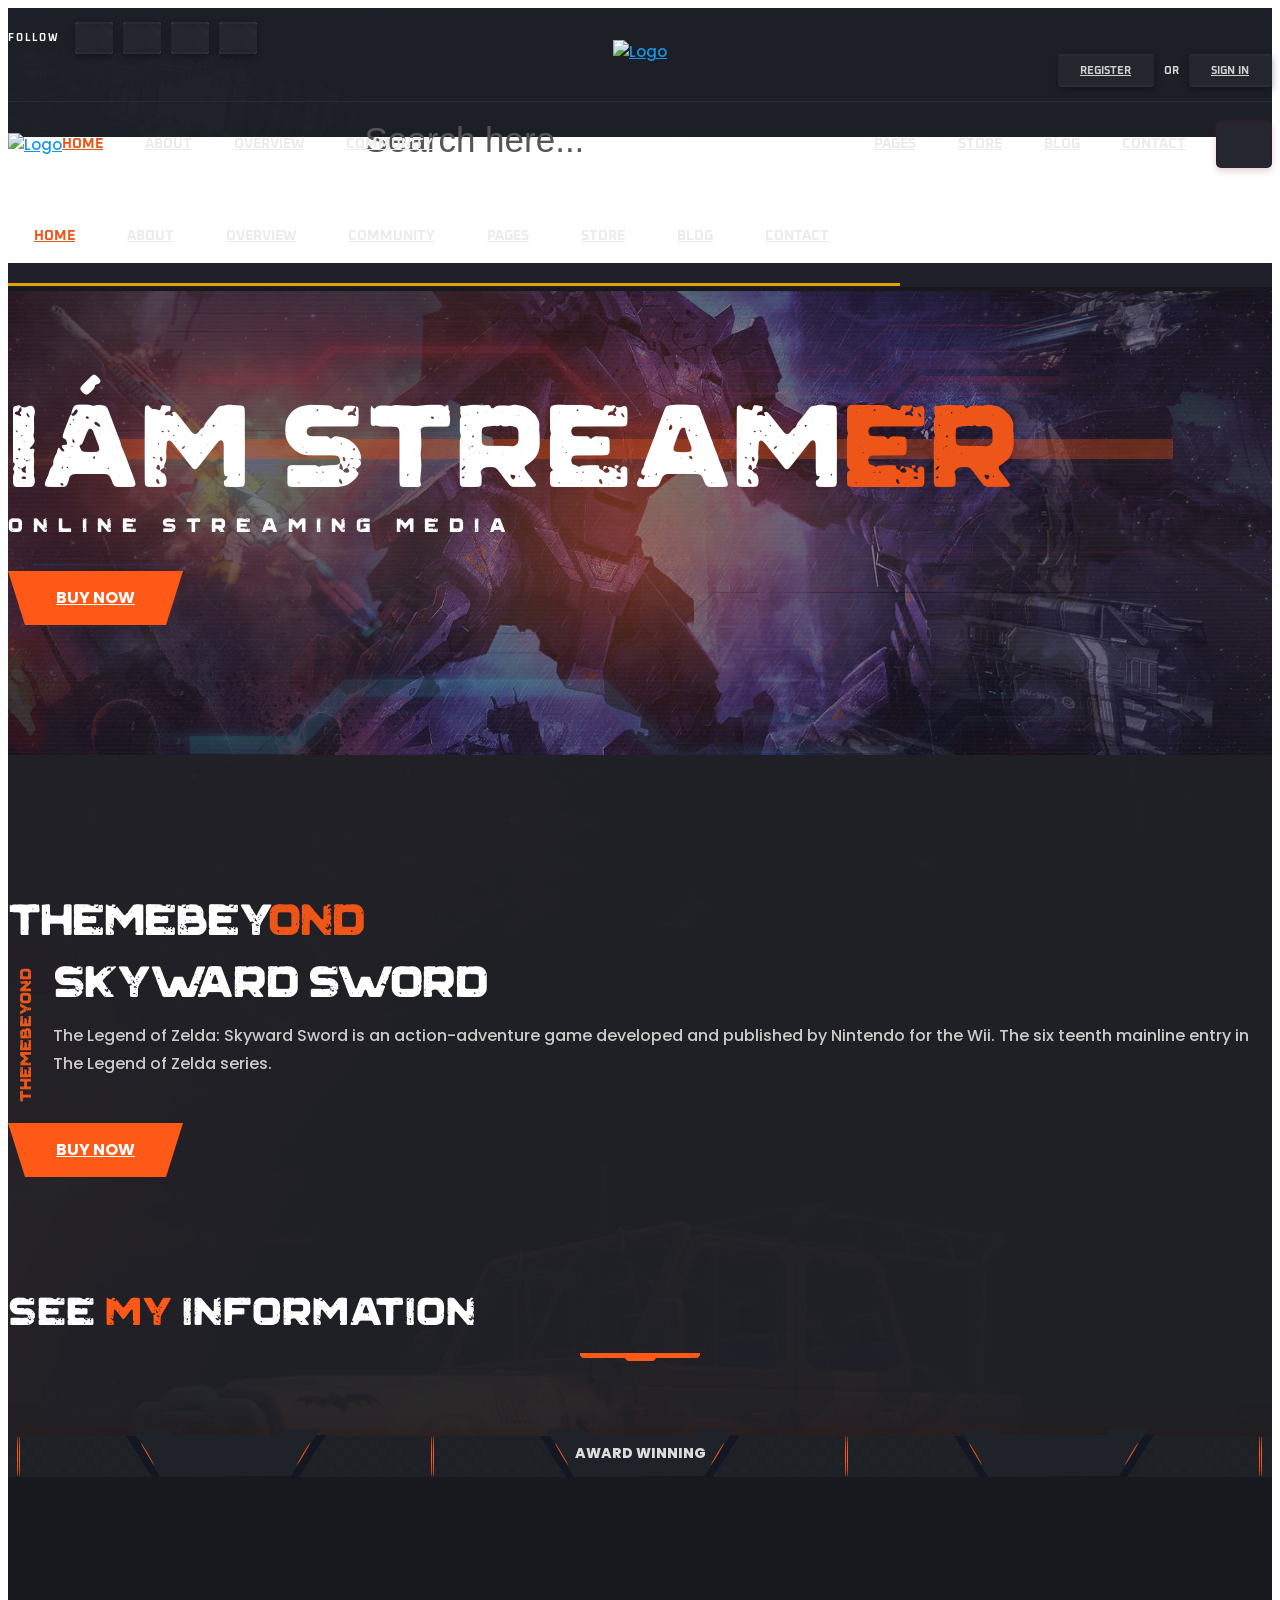
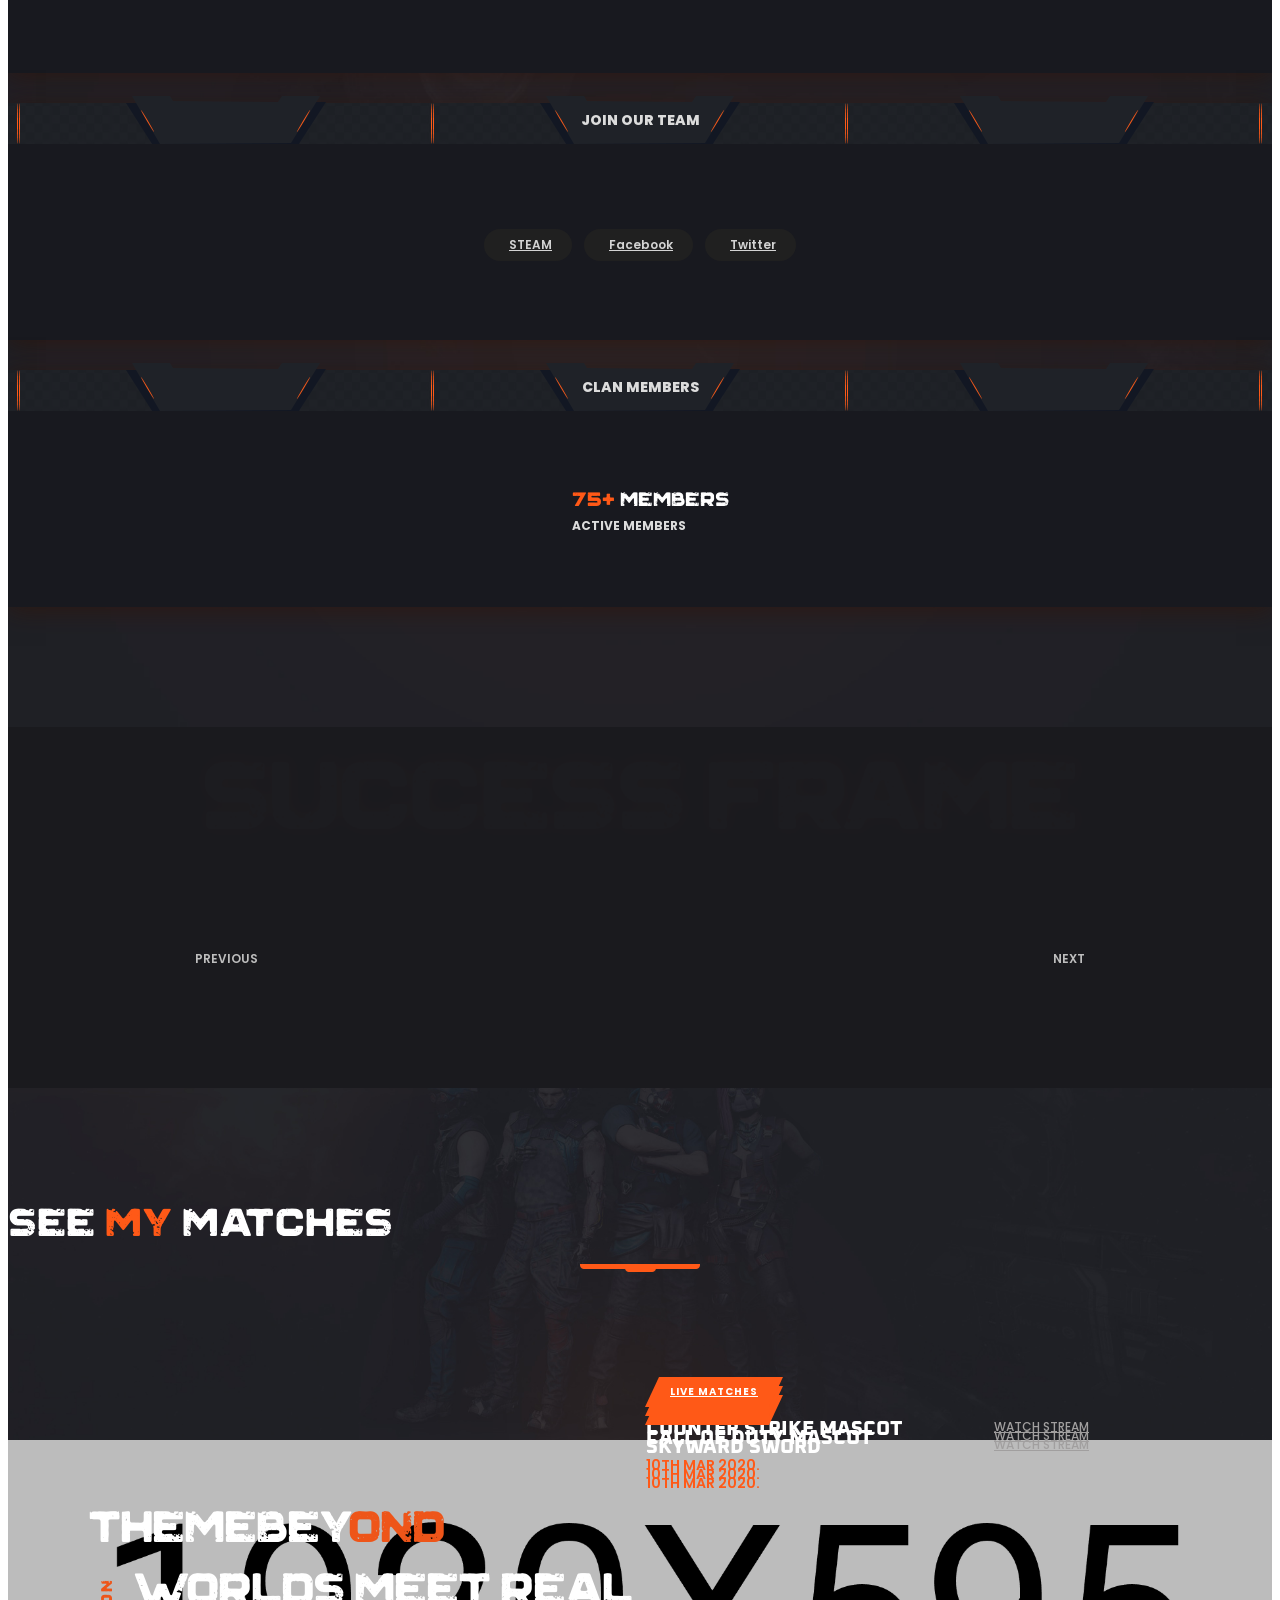
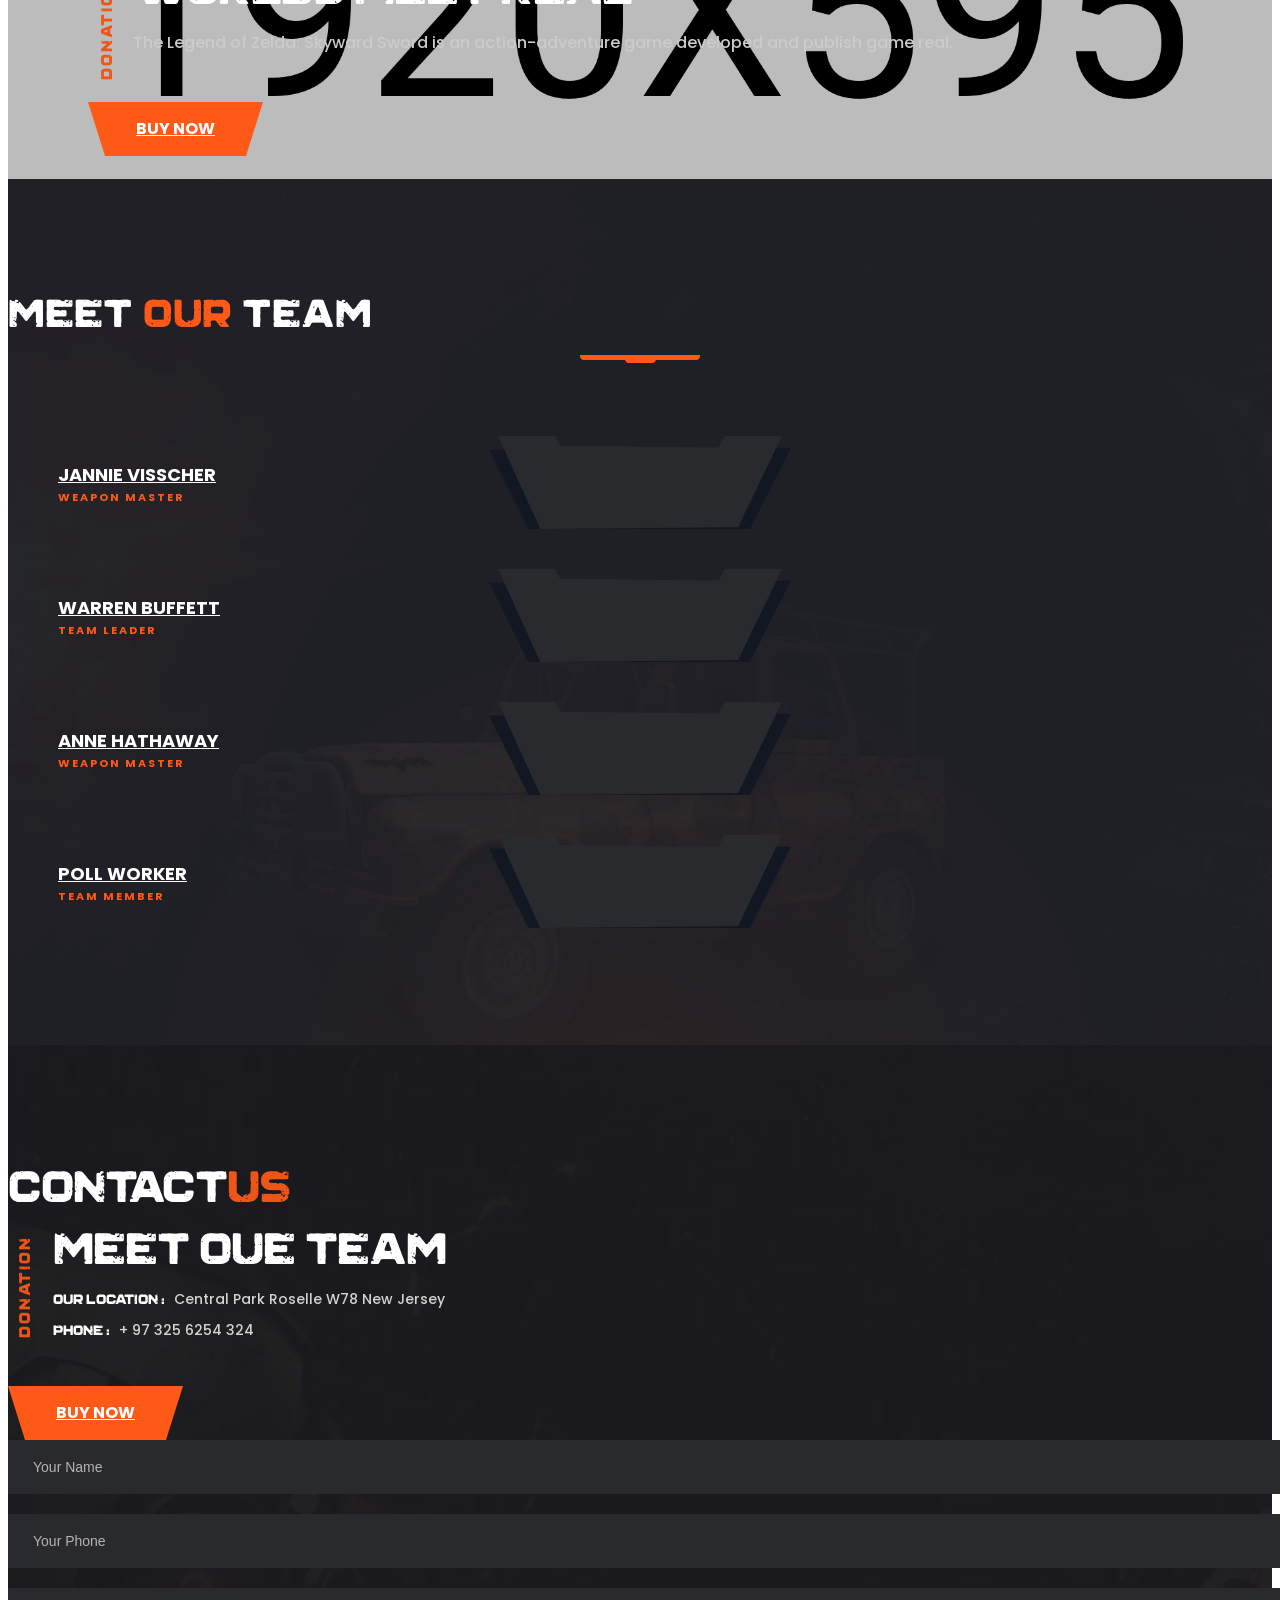
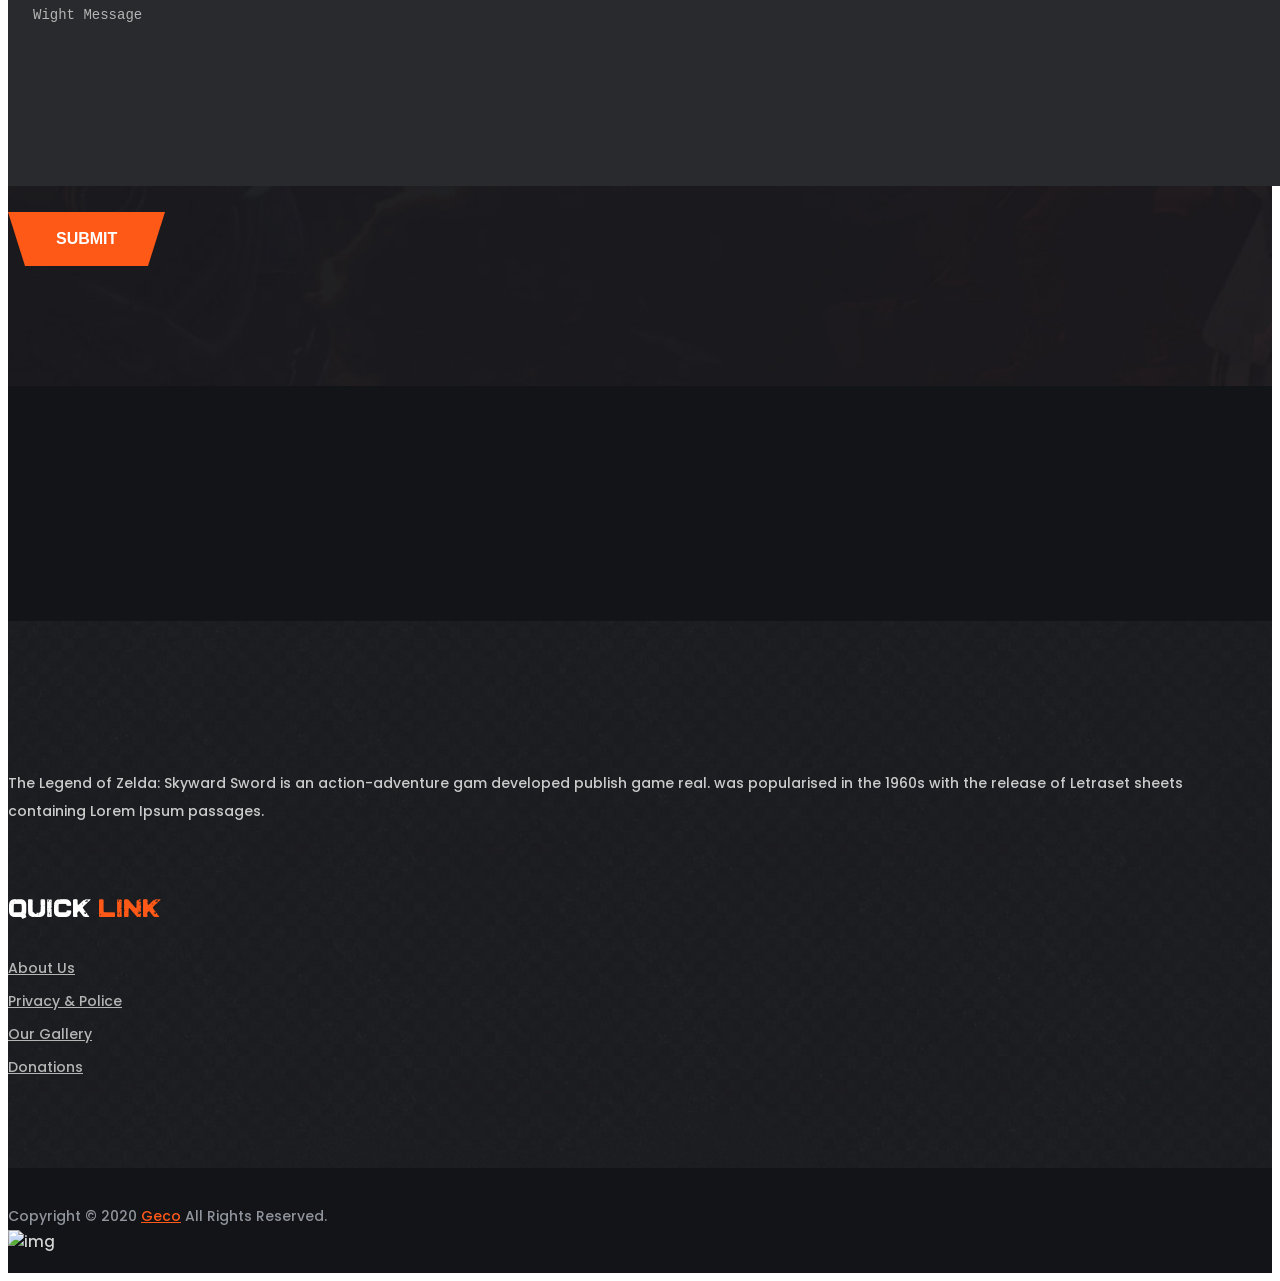
==== commit 93122833: "" ====
--- a/index.html
+++ b/index.html
@@ -12,14 +12,14 @@
     <!-- Place favicon.ico in the root directory -->
 
     <!-- CSS here -->
-    <link rel="stylesheet" href="css/bootstrap.min.css">
-    <link rel="stylesheet" href="css/animate.min.css">
-    <link rel="stylesheet" href="css/magnific-popup.css">
-    <link rel="stylesheet" href="css/fontawesome-all.min.css">
-    <link rel="stylesheet" href="css/odometer.css">
-    <link rel="stylesheet" href="css/aos.css">
-    <link rel="stylesheet" href="css/owl.carousel.min.css">
-    <link rel="stylesheet" href="css/meanmenu.css">
+    <link rel="stylesheet" href="https://raw.githubusercontent.com/ataponp/web888/master/css/bootstrap.min.css">
+    <link rel="stylesheet" href="https://raw.githubusercontent.com/ataponp/web888/master/css/animate.min.css">
+    <link rel="stylesheet" href="https://raw.githubusercontent.com/ataponp/web888/master/css/magnific-popup.css">
+    <link rel="stylesheet" href="https://raw.githubusercontent.com/ataponp/web888/master/css/fontawesome-all.min.css">
+    <link rel="stylesheet" href="https://raw.githubusercontent.com/ataponp/web888/master/css/odometer.css">
+    <link rel="stylesheet" href="https://raw.githubusercontent.com/ataponp/web888/master/css/aos.css">
+    <link rel="stylesheet" href="https://raw.githubusercontent.com/ataponp/web888/master/css/owl.carousel.min.css">
+    <link rel="stylesheet" href="https://raw.githubusercontent.com/ataponp/web888/master/css/meanmenu.css">
     <link rel="stylesheet" href="css/slick.css">
     <link rel="stylesheet" href="css/default.css">
     <link rel="stylesheet" href="css/style.css">
